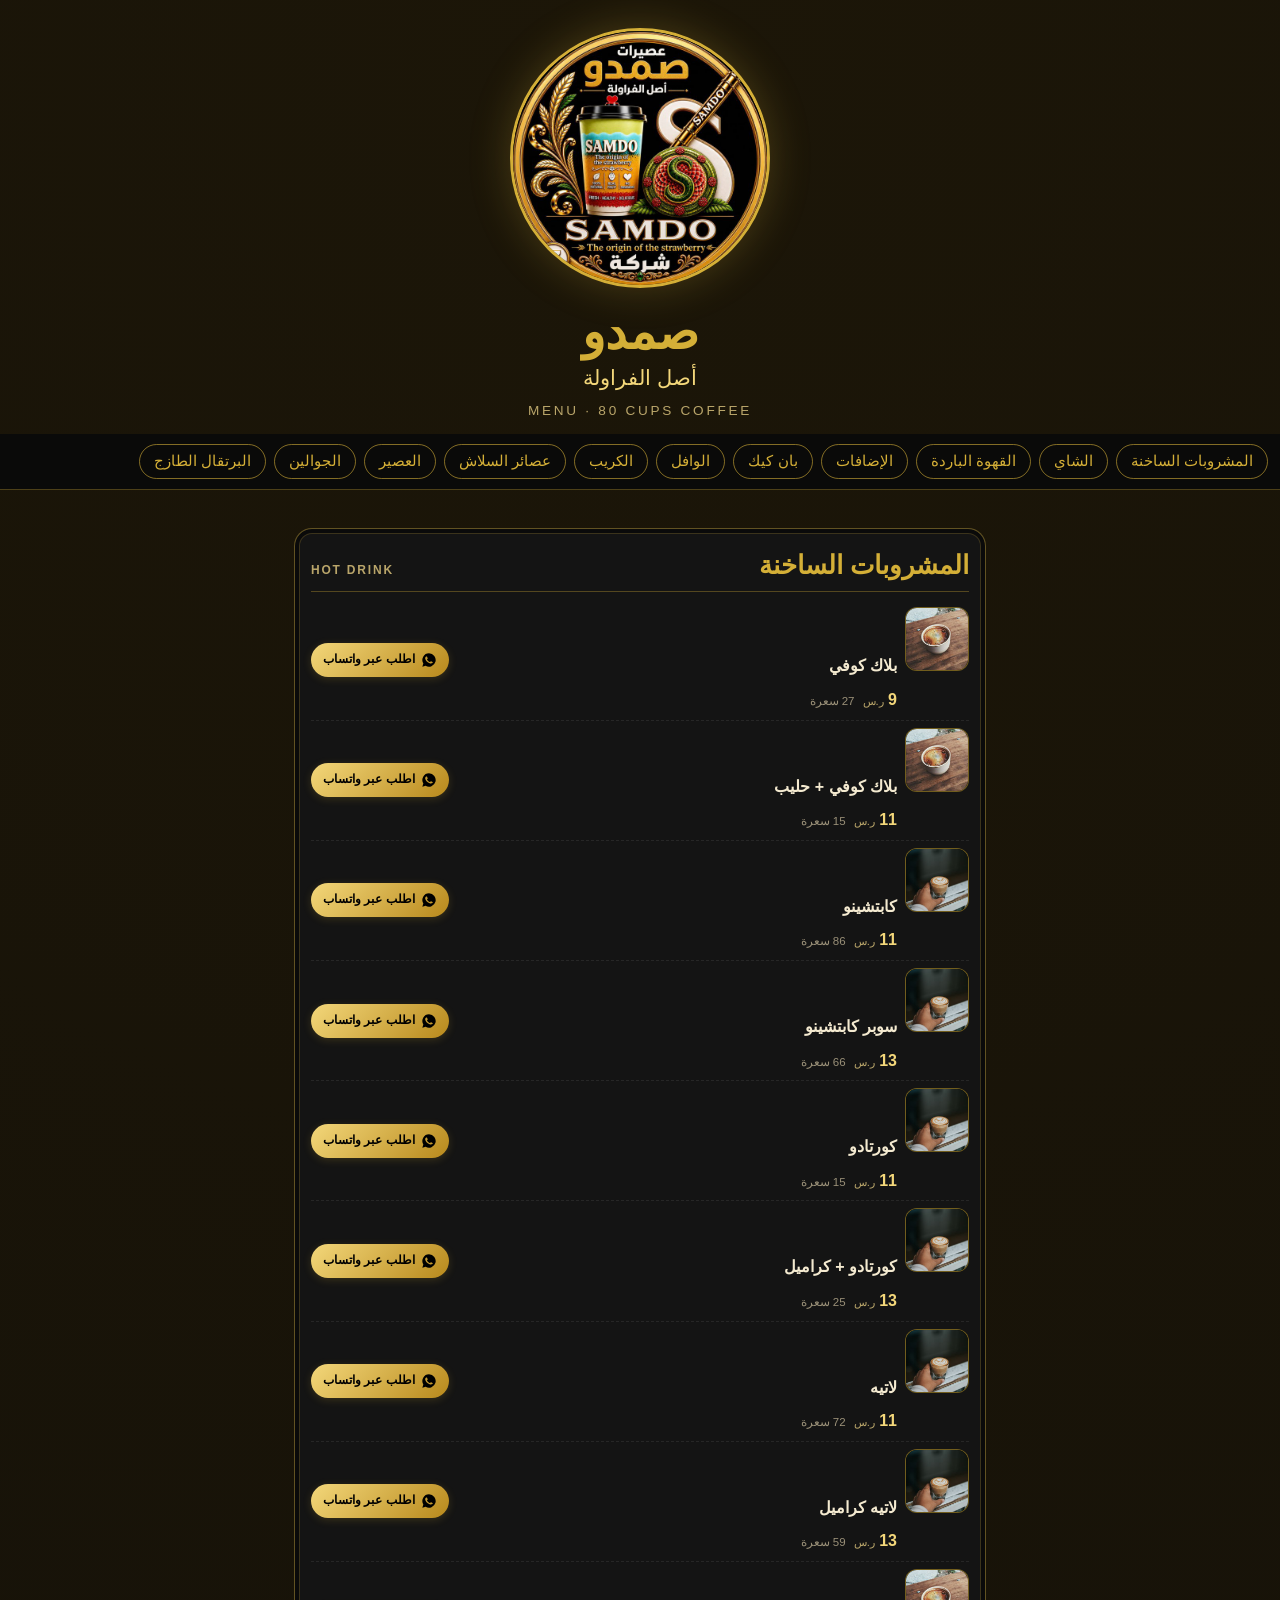
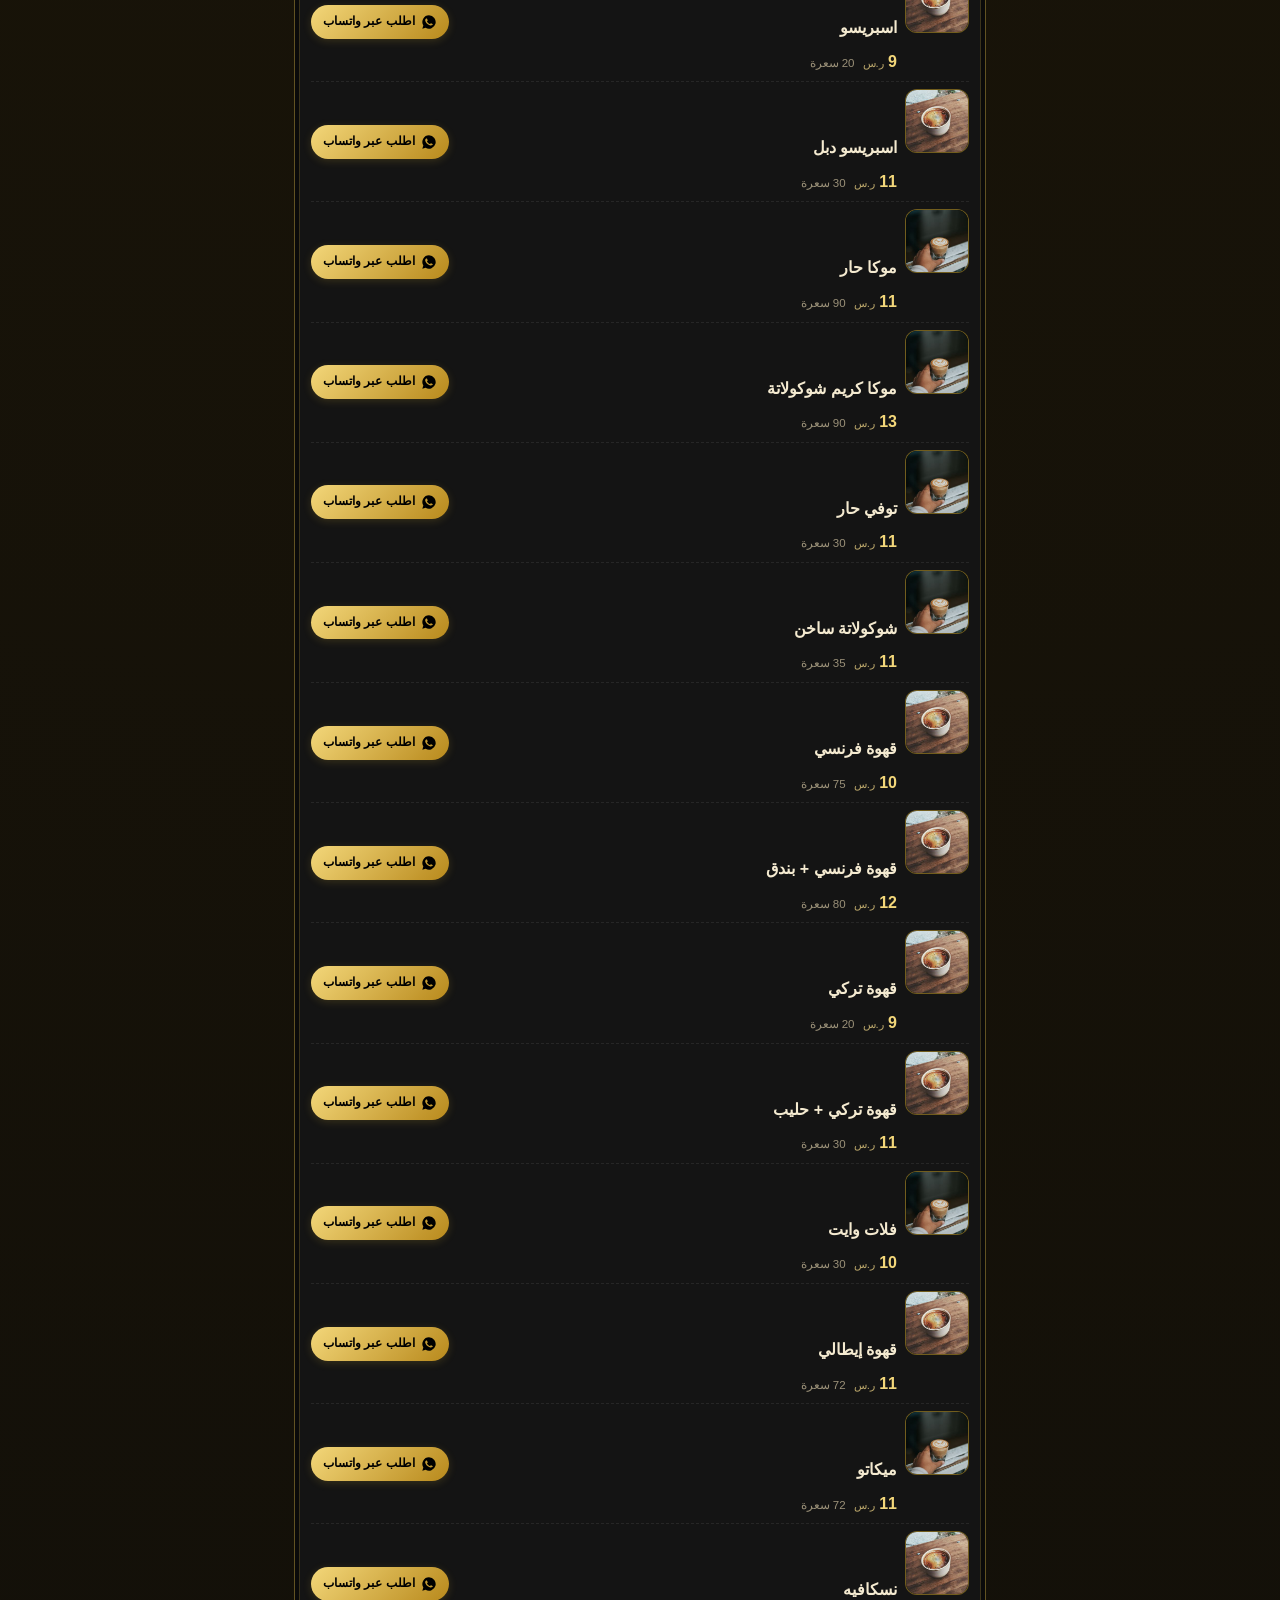
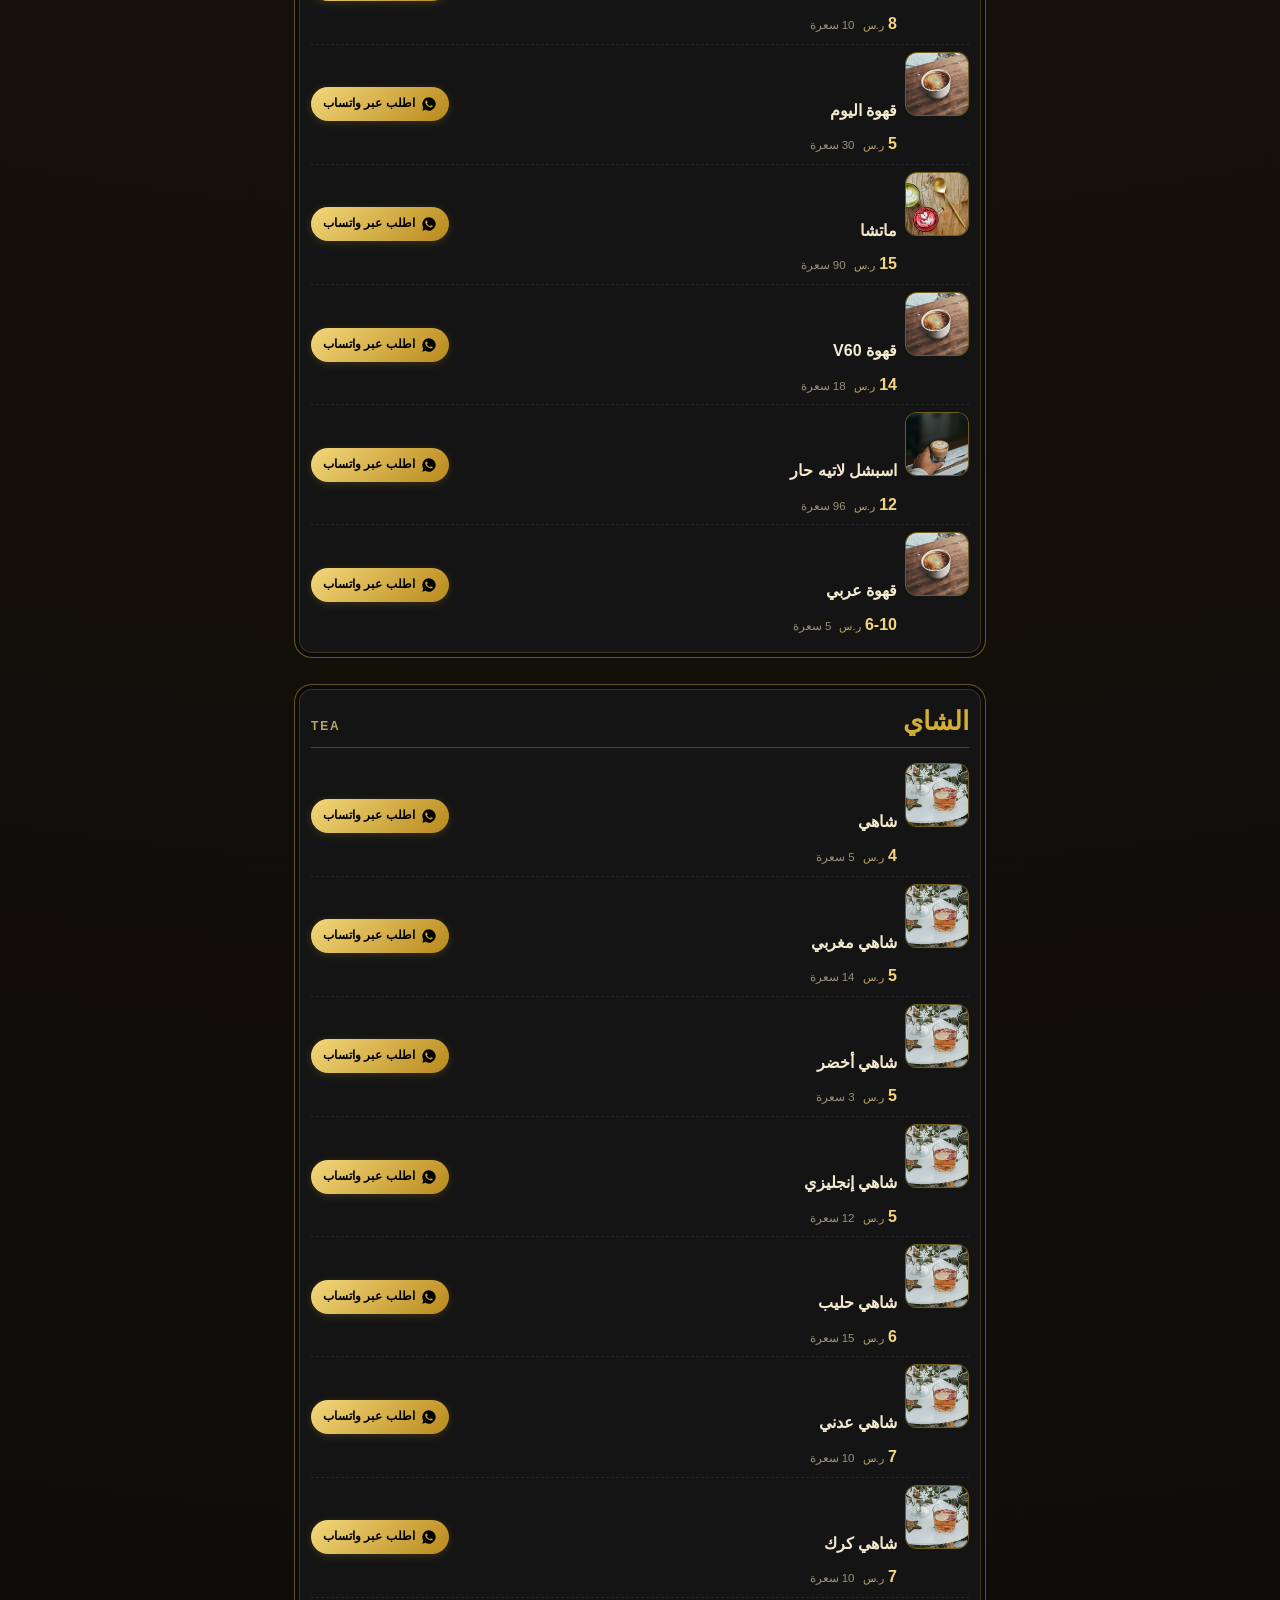
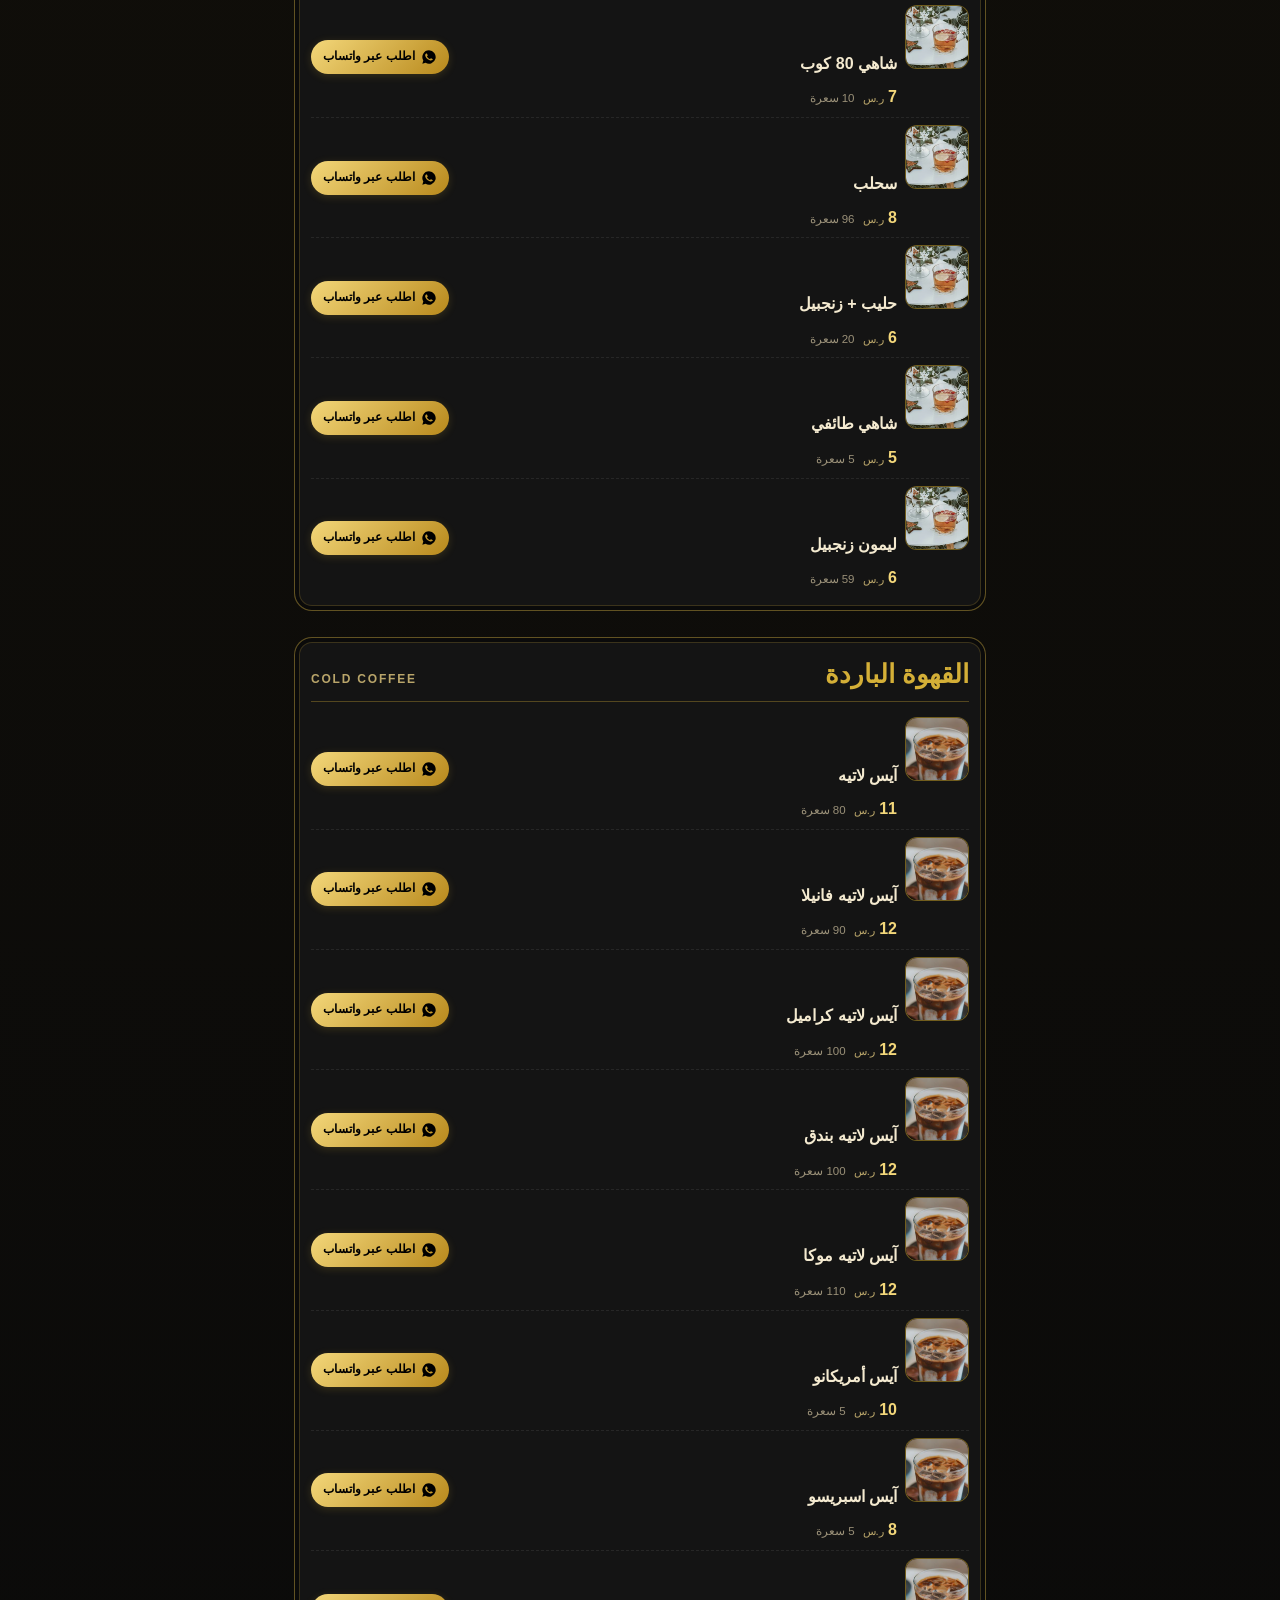
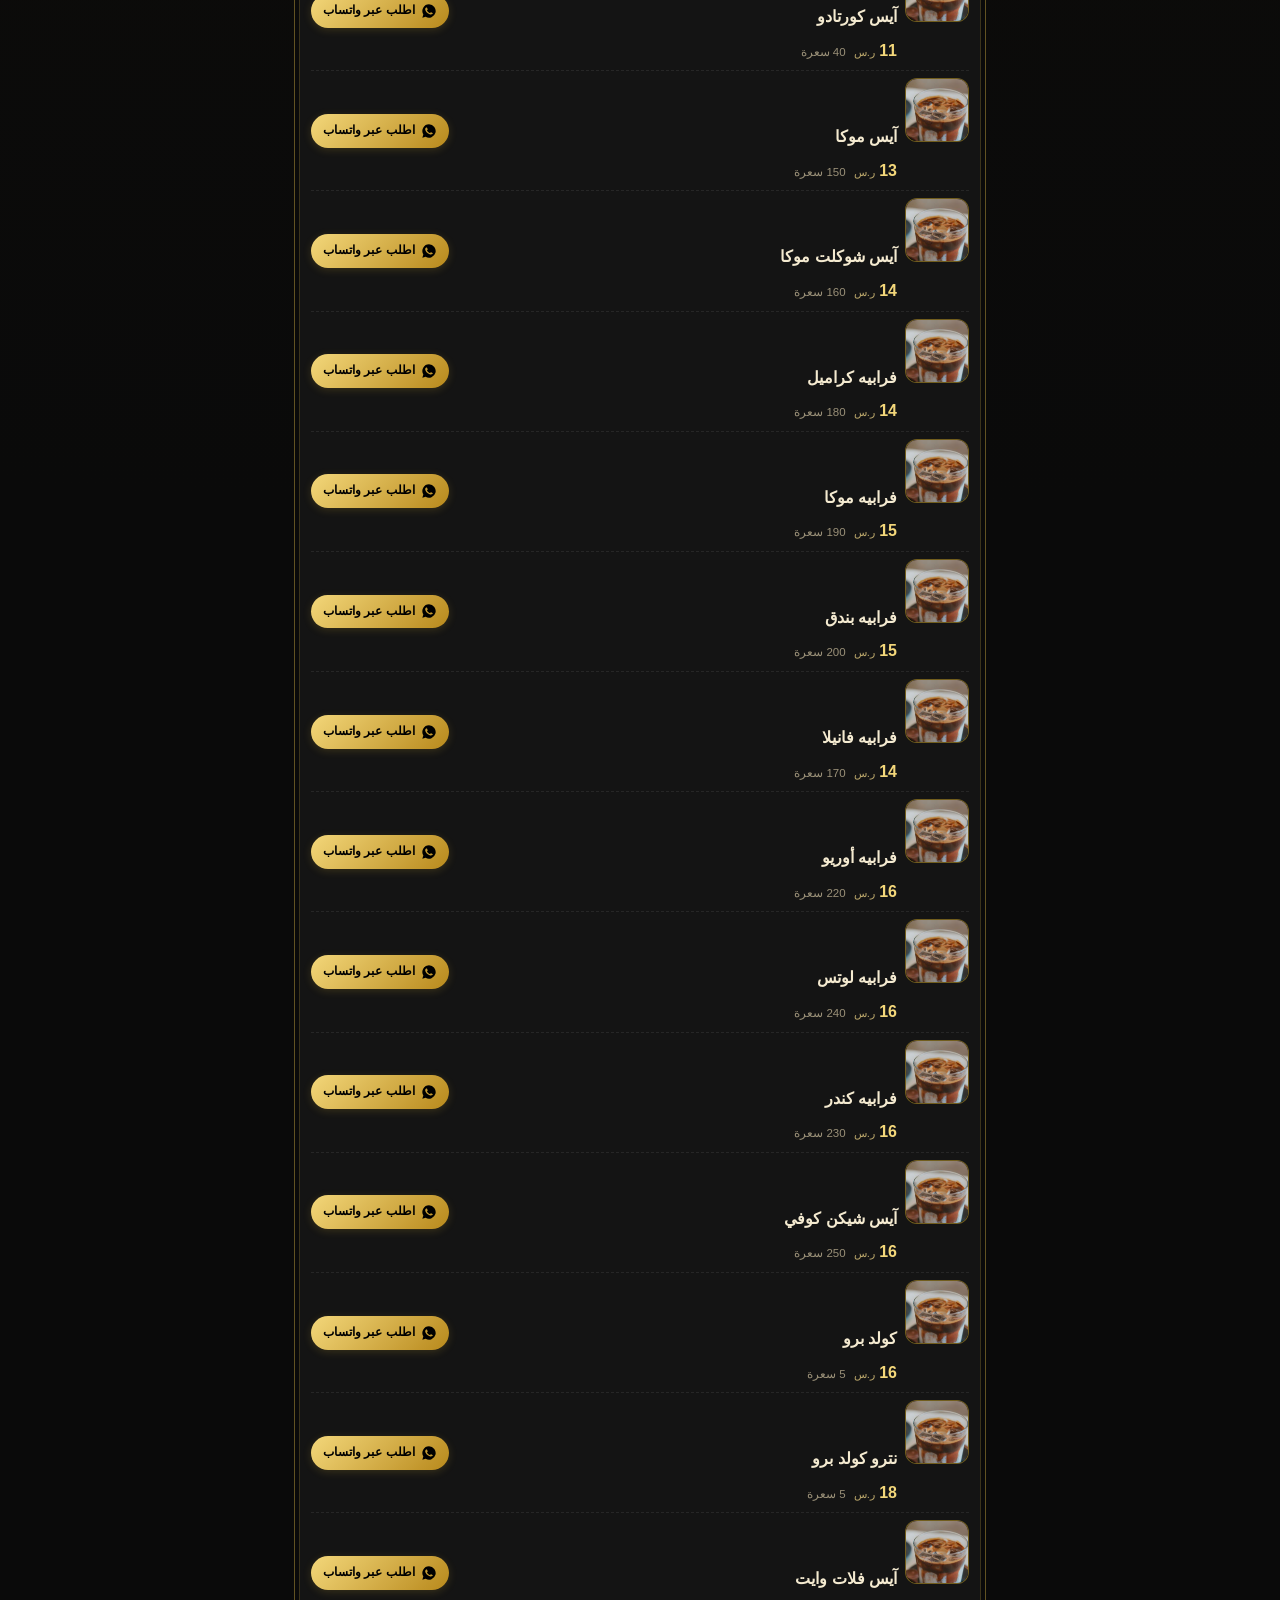
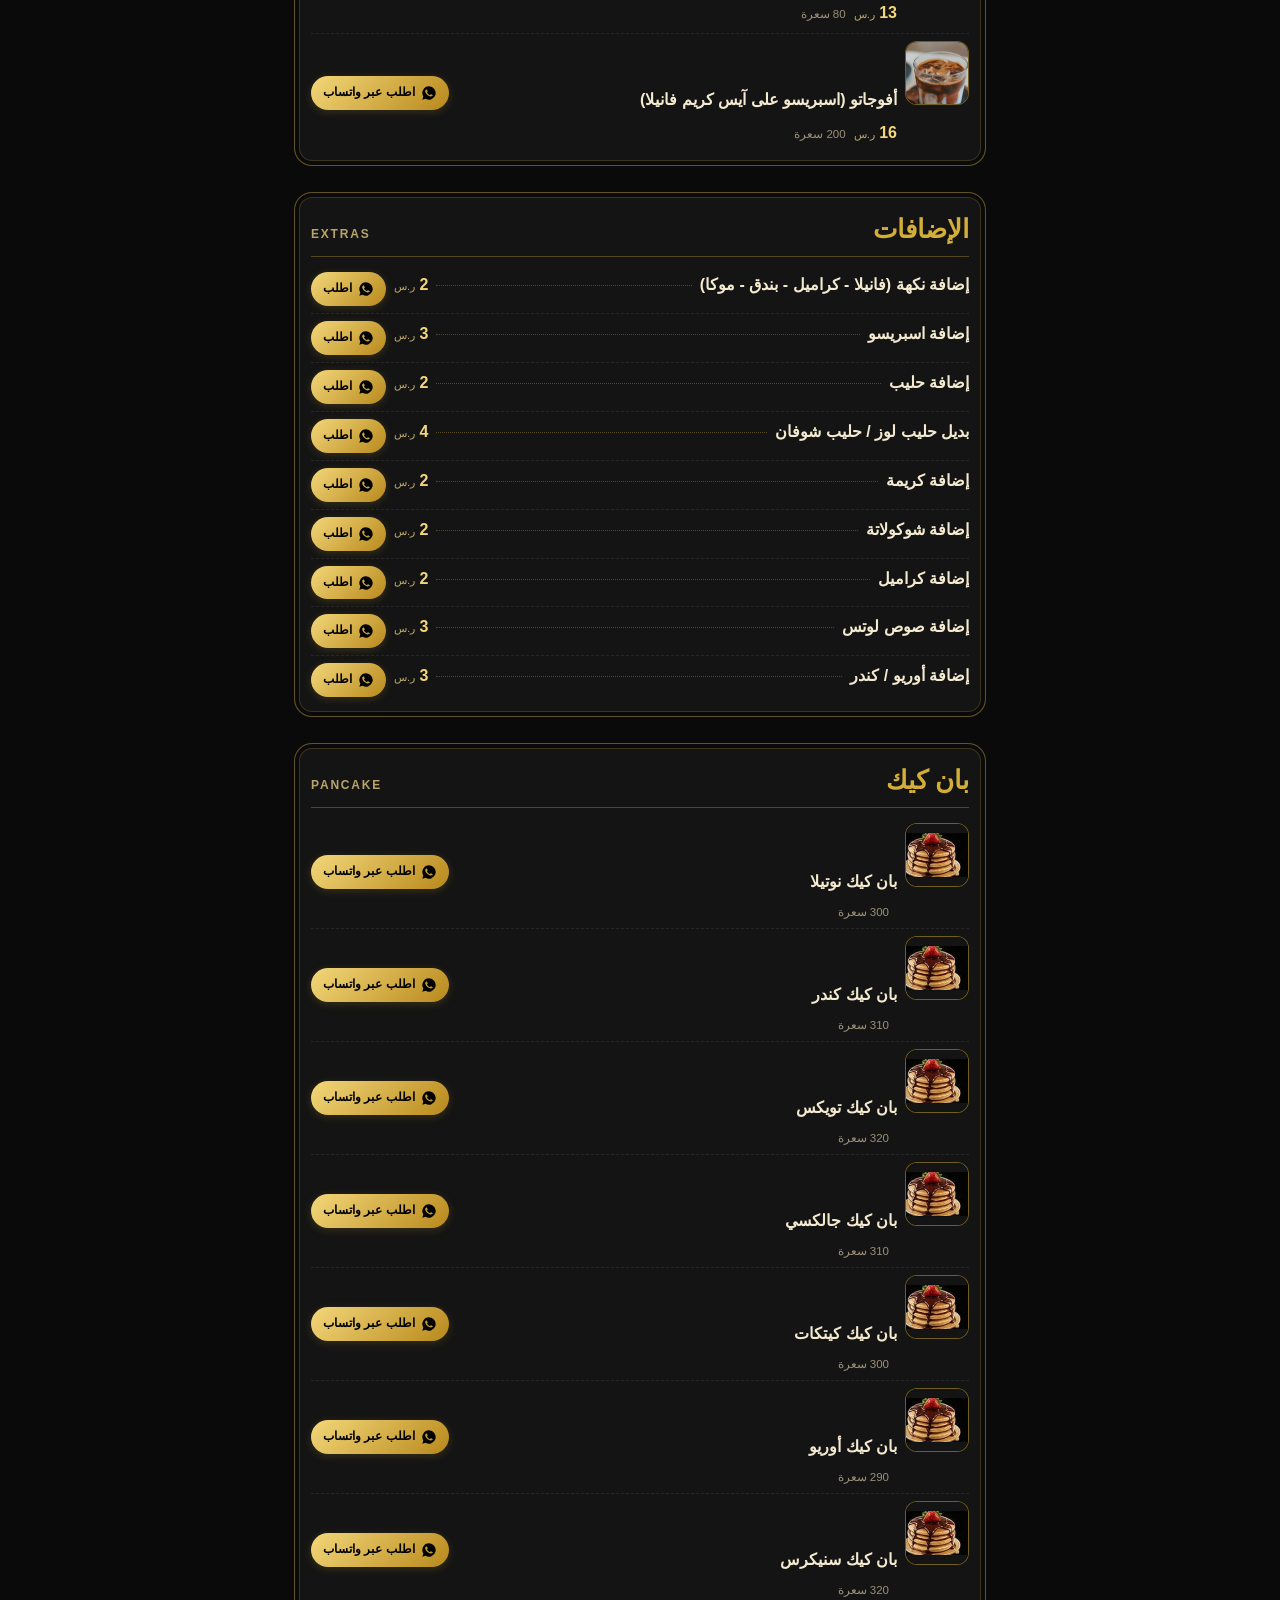
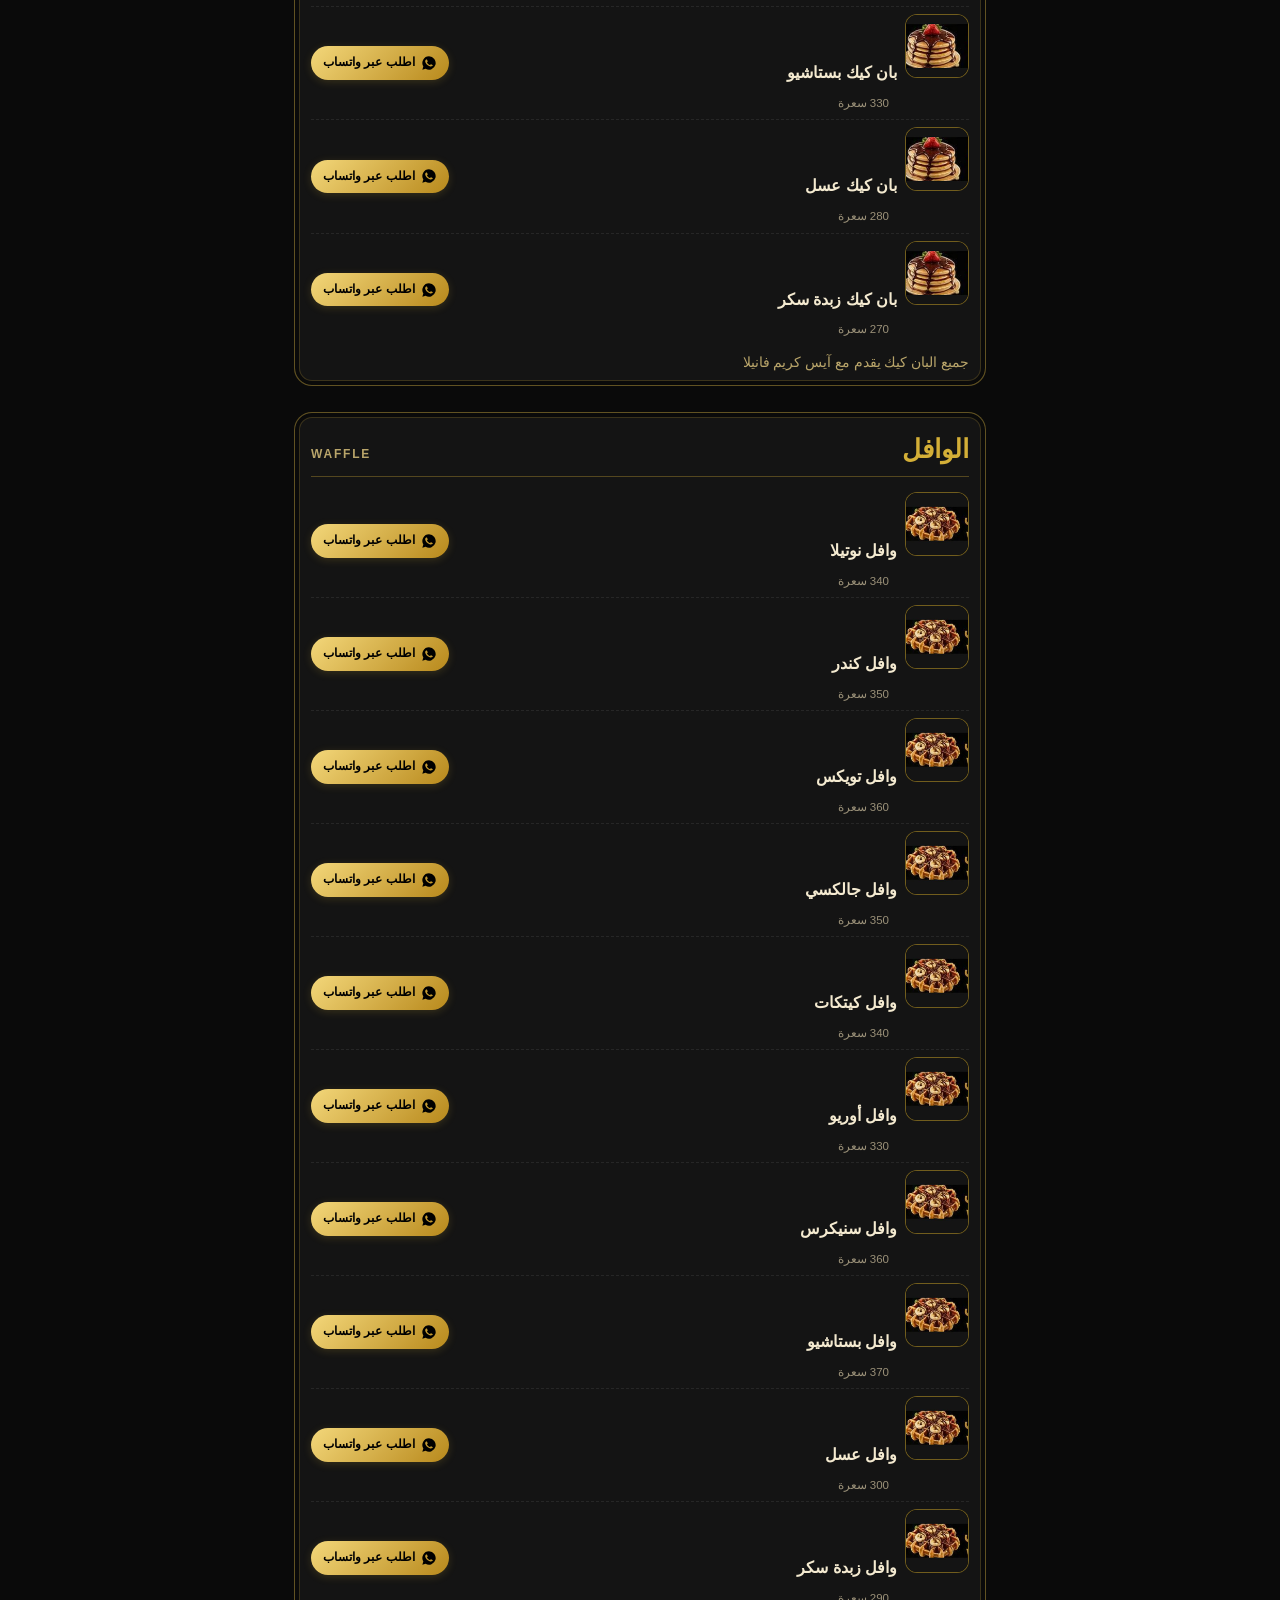
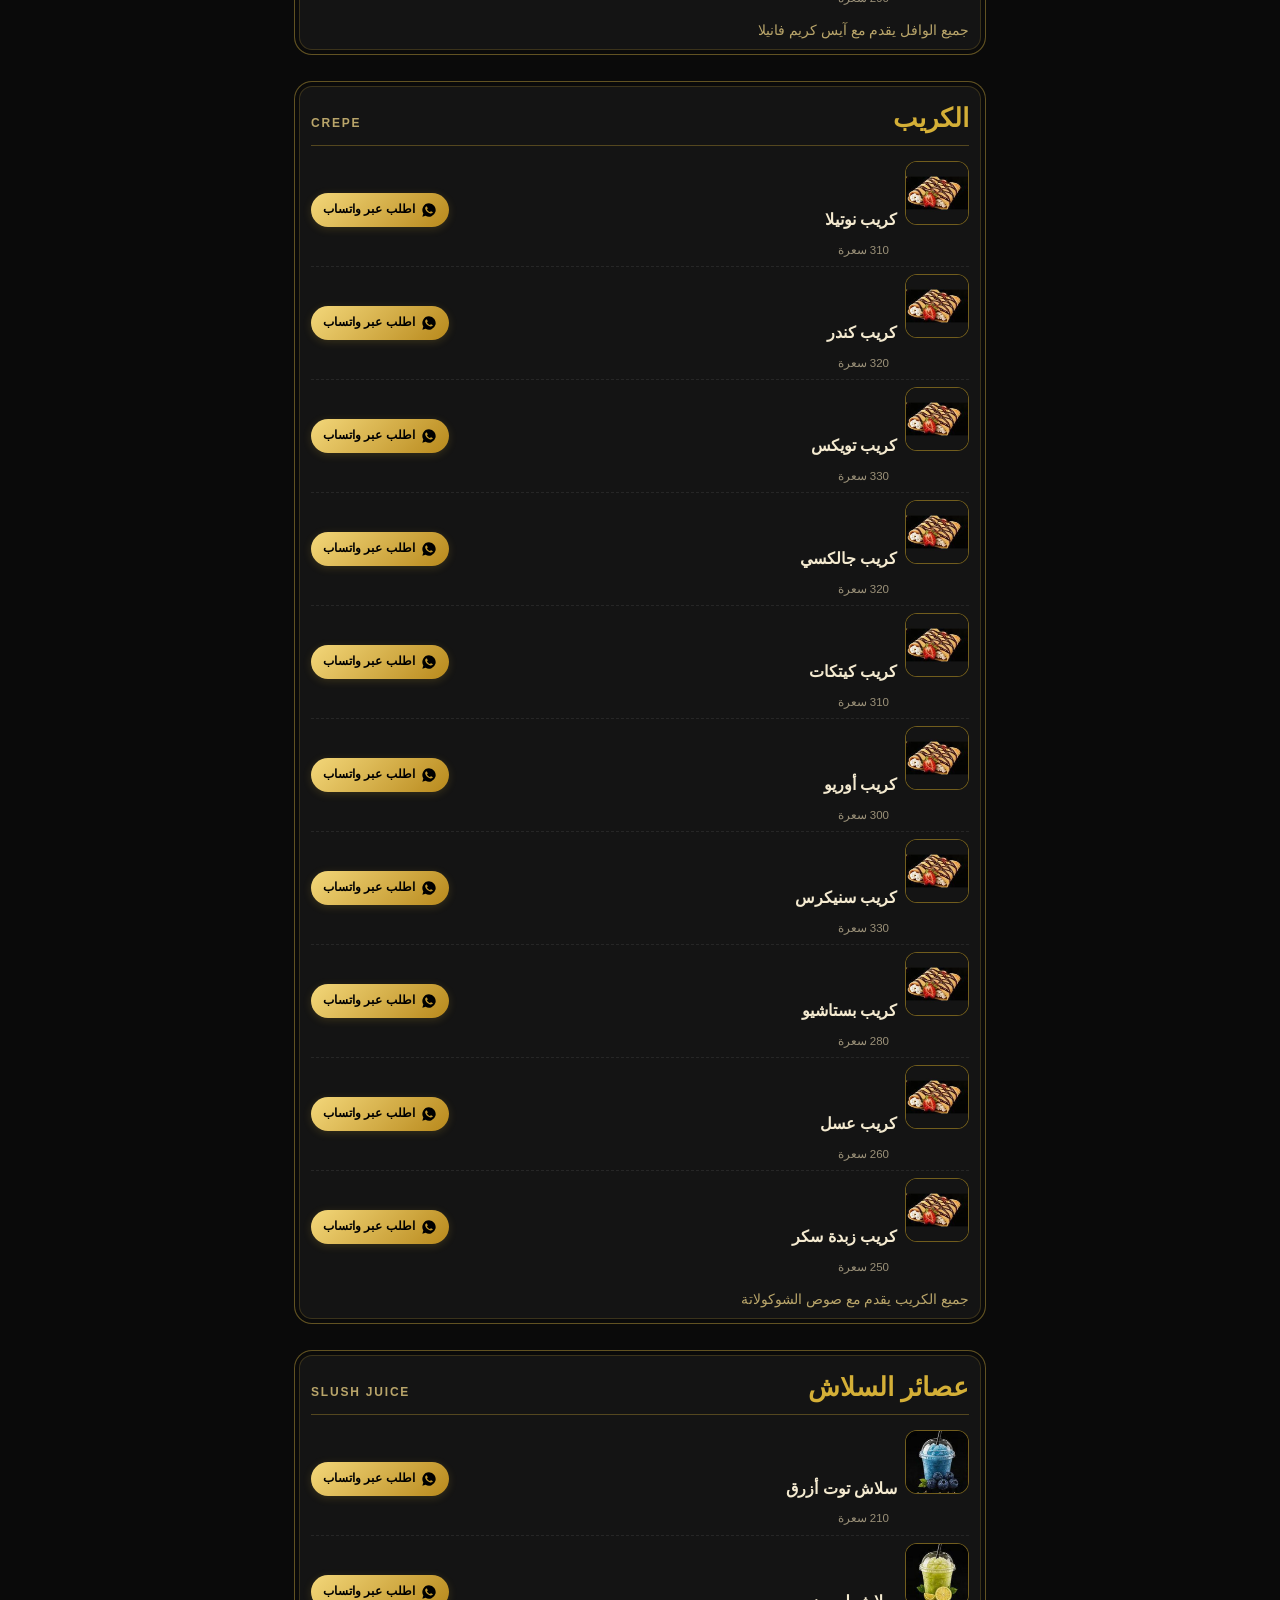
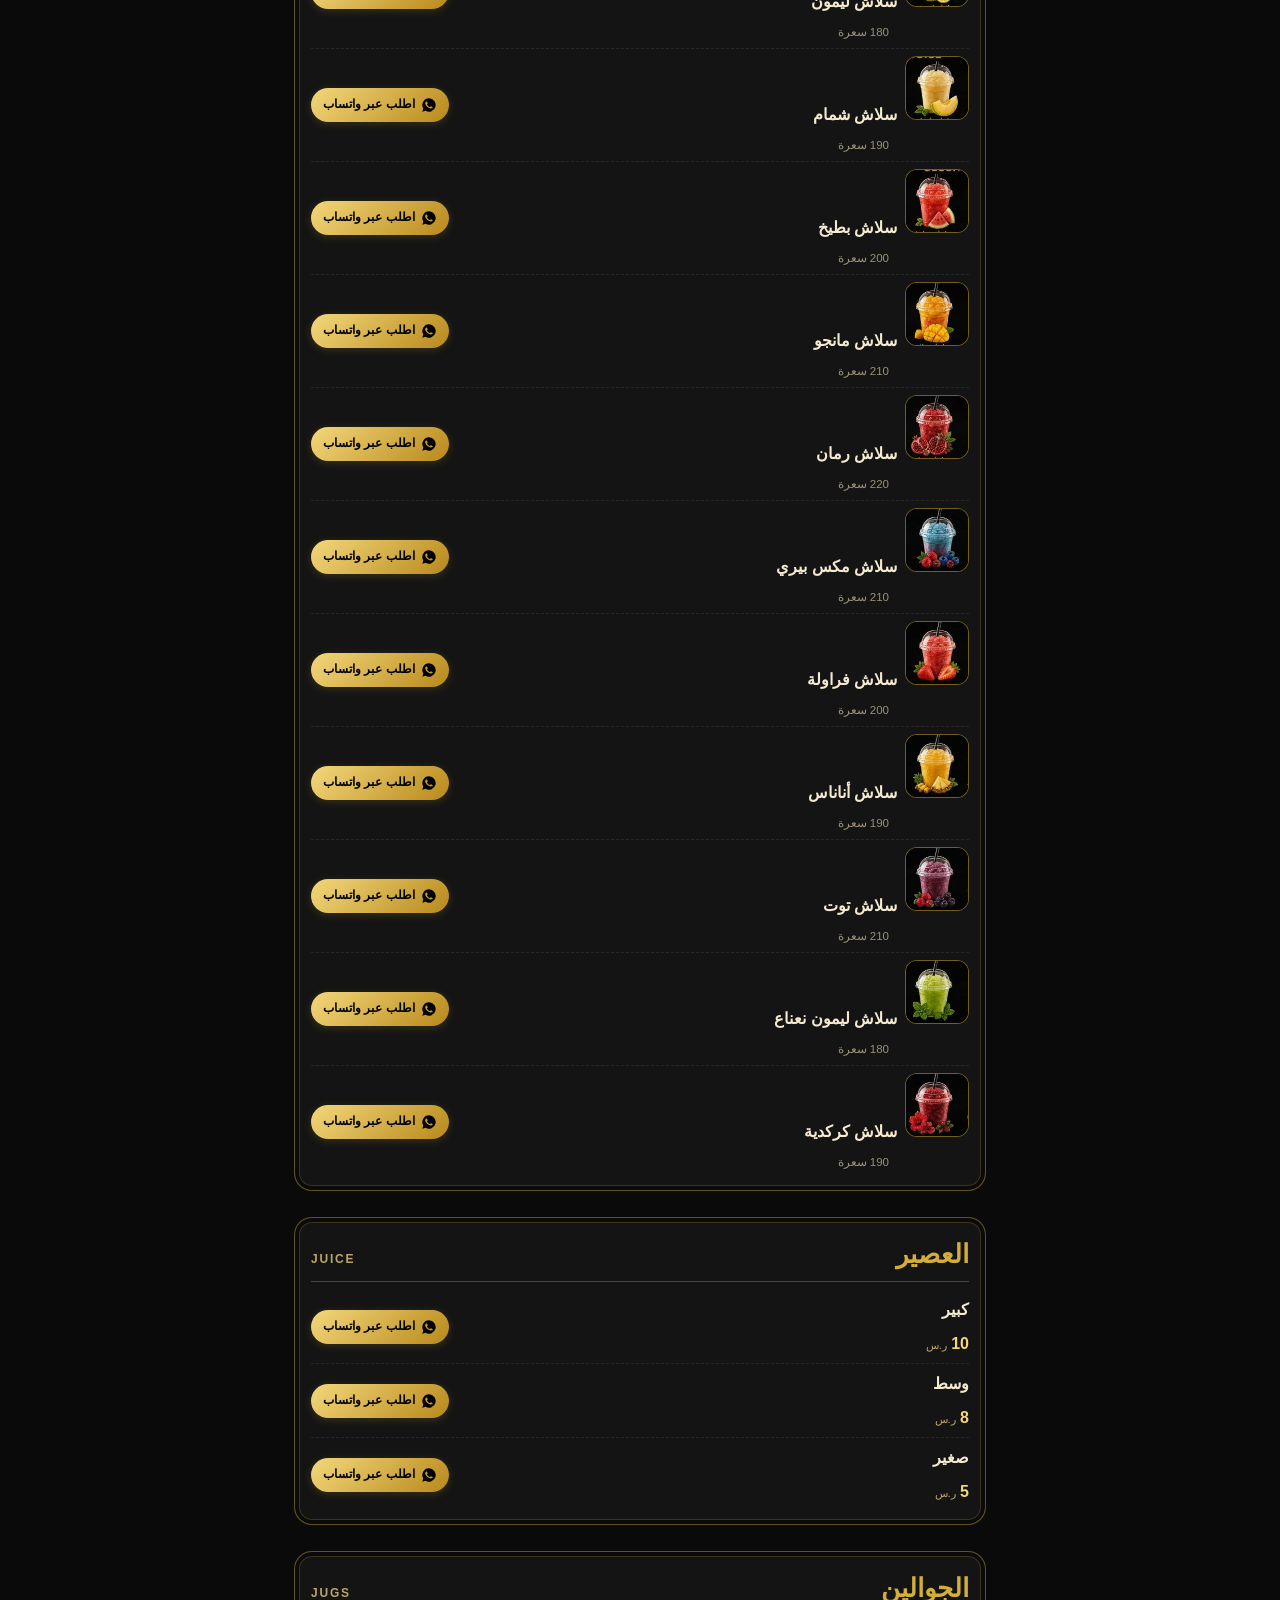
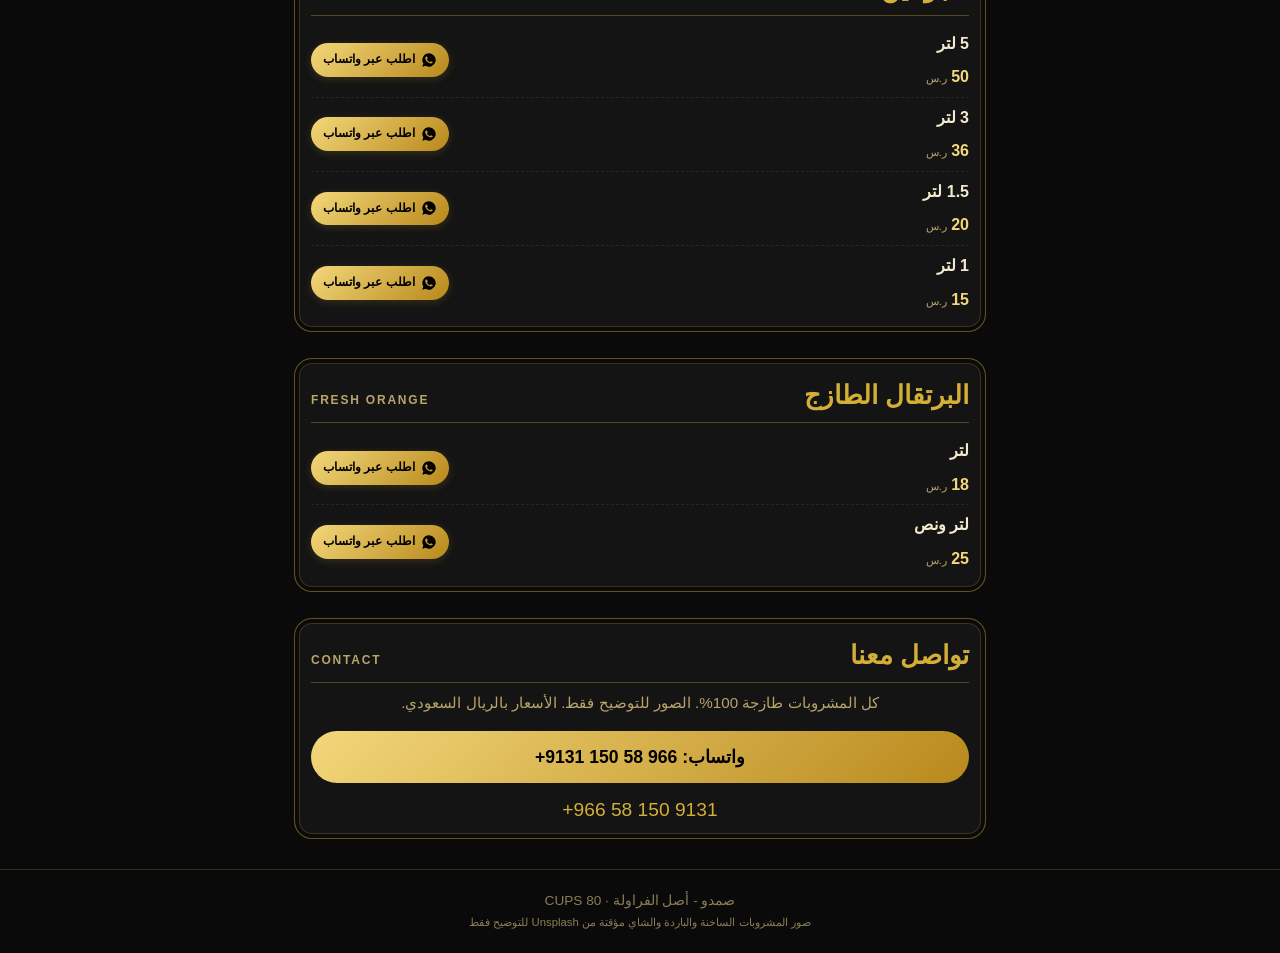
==== index.html @ 99bbf4f1 "Samdo digital menu" ====
<!doctype html><html lang="ar" dir="rtl"><head><meta charset="utf-8"><meta name="viewport" content="width=device-width,initial-scale=1">
<title>صمدو | 80 Cups Coffee - المنيو</title><meta name="description" content="منيو صمدو أصل الفراولة - قهوة، شاي، سلاش، وافل، كريب وعصائر طازجة">
<meta property="og:title" content="صمدو - المنيو"><meta property="og:image" content="logo.jpg"><link rel="icon" href="favicon.png">
<link rel="stylesheet" href="style.css"></head><body>
<header><img src="logo.jpg" alt="شعار صمدو" class="logo"><h1>صمدو</h1><p class="slogan">أصل الفراولة</p><p class="sub">MENU &middot; 80 CUPS COFFEE</p></header>
<nav><a href="#hot">المشروبات الساخنة</a><a href="#tea">الشاي</a><a href="#cold">القهوة الباردة</a><a href="#extras">الإضافات</a><a href="#pancake">بان كيك</a><a href="#waffle">الوافل</a><a href="#crepe">الكريب</a><a href="#slush">عصائر السلاش</a><a href="#juice">العصير</a><a href="#jugs">الجوالين</a><a href="#orange">البرتقال الطازج</a></nav>
<main><section id="hot"><h2>المشروبات الساخنة<em>HOT DRINK</em></h2><ul><li><img class="th" loading="lazy" src="img/espresso.jpg" alt="بلاك كوفي"><div class="it"><span class="n">بلاك كوفي</span><span class="d"></span><span class="p">9 <small>ر.س</small></span><span class="c">27 سعرة</span></div><a class="ord" href="https://wa.me/966581509131?text=%D8%A3%D8%B7%D9%84%D8%A8%3A%20%D8%A8%D9%84%D8%A7%D9%83%20%D9%83%D9%88%D9%81%D9%8A%20-%209%20%D8%B1.%D8%B3" target="_blank" rel="noopener"><svg viewBox="0 0 24 24" width="16" height="16" fill="currentColor"><path d="M12 2a10 10 0 0 0-8.5 15.2L2 22l4.9-1.4A10 10 0 1 0 12 2zm5.2 13.9c-.2.6-1.3 1.2-1.8 1.2-.5.1-1 .2-3.3-.7-2.8-1.2-4.6-4-4.7-4.2-.1-.2-1.1-1.5-1.1-2.8s.7-2 1-2.3c.2-.3.5-.3.7-.3h.5c.2 0 .4 0 .6.5l.9 2.1c.1.2.1.4 0 .5l-.4.6-.4.4c-.1.2-.3.3-.1.6.2.3.8 1.3 1.7 2.1 1.2 1 2.1 1.3 2.4 1.5.3.1.5.1.6-.1l.8-1c.2-.3.4-.2.6-.1l2 1c.3.1.5.2.5.4.1.2.1.8-.2 1.5z"/></svg><span>اطلب عبر واتساب</span></a></li>
<li><img class="th" loading="lazy" src="img/espresso.jpg" alt="بلاك كوفي + حليب"><div class="it"><span class="n">بلاك كوفي + حليب</span><span class="d"></span><span class="p">11 <small>ر.س</small></span><span class="c">15 سعرة</span></div><a class="ord" href="https://wa.me/966581509131?text=%D8%A3%D8%B7%D9%84%D8%A8%3A%20%D8%A8%D9%84%D8%A7%D9%83%20%D9%83%D9%88%D9%81%D9%8A%20%2B%20%D8%AD%D9%84%D9%8A%D8%A8%20-%2011%20%D8%B1.%D8%B3" target="_blank" rel="noopener"><svg viewBox="0 0 24 24" width="16" height="16" fill="currentColor"><path d="M12 2a10 10 0 0 0-8.5 15.2L2 22l4.9-1.4A10 10 0 1 0 12 2zm5.2 13.9c-.2.6-1.3 1.2-1.8 1.2-.5.1-1 .2-3.3-.7-2.8-1.2-4.6-4-4.7-4.2-.1-.2-1.1-1.5-1.1-2.8s.7-2 1-2.3c.2-.3.5-.3.7-.3h.5c.2 0 .4 0 .6.5l.9 2.1c.1.2.1.4 0 .5l-.4.6-.4.4c-.1.2-.3.3-.1.6.2.3.8 1.3 1.7 2.1 1.2 1 2.1 1.3 2.4 1.5.3.1.5.1.6-.1l.8-1c.2-.3.4-.2.6-.1l2 1c.3.1.5.2.5.4.1.2.1.8-.2 1.5z"/></svg><span>اطلب عبر واتساب</span></a></li>
<li><img class="th" loading="lazy" src="img/latte.jpg" alt="كابتشينو"><div class="it"><span class="n">كابتشينو</span><span class="d"></span><span class="p">11 <small>ر.س</small></span><span class="c">86 سعرة</span></div><a class="ord" href="https://wa.me/966581509131?text=%D8%A3%D8%B7%D9%84%D8%A8%3A%20%D9%83%D8%A7%D8%A8%D8%AA%D8%B4%D9%8A%D9%86%D9%88%20-%2011%20%D8%B1.%D8%B3" target="_blank" rel="noopener"><svg viewBox="0 0 24 24" width="16" height="16" fill="currentColor"><path d="M12 2a10 10 0 0 0-8.5 15.2L2 22l4.9-1.4A10 10 0 1 0 12 2zm5.2 13.9c-.2.6-1.3 1.2-1.8 1.2-.5.1-1 .2-3.3-.7-2.8-1.2-4.6-4-4.7-4.2-.1-.2-1.1-1.5-1.1-2.8s.7-2 1-2.3c.2-.3.5-.3.7-.3h.5c.2 0 .4 0 .6.5l.9 2.1c.1.2.1.4 0 .5l-.4.6-.4.4c-.1.2-.3.3-.1.6.2.3.8 1.3 1.7 2.1 1.2 1 2.1 1.3 2.4 1.5.3.1.5.1.6-.1l.8-1c.2-.3.4-.2.6-.1l2 1c.3.1.5.2.5.4.1.2.1.8-.2 1.5z"/></svg><span>اطلب عبر واتساب</span></a></li>
<li><img class="th" loading="lazy" src="img/latte.jpg" alt="سوبر كابتشينو"><div class="it"><span class="n">سوبر كابتشينو</span><span class="d"></span><span class="p">13 <small>ر.س</small></span><span class="c">66 سعرة</span></div><a class="ord" href="https://wa.me/966581509131?text=%D8%A3%D8%B7%D9%84%D8%A8%3A%20%D8%B3%D9%88%D8%A8%D8%B1%20%D9%83%D8%A7%D8%A8%D8%AA%D8%B4%D9%8A%D9%86%D9%88%20-%2013%20%D8%B1.%D8%B3" target="_blank" rel="noopener"><svg viewBox="0 0 24 24" width="16" height="16" fill="currentColor"><path d="M12 2a10 10 0 0 0-8.5 15.2L2 22l4.9-1.4A10 10 0 1 0 12 2zm5.2 13.9c-.2.6-1.3 1.2-1.8 1.2-.5.1-1 .2-3.3-.7-2.8-1.2-4.6-4-4.7-4.2-.1-.2-1.1-1.5-1.1-2.8s.7-2 1-2.3c.2-.3.5-.3.7-.3h.5c.2 0 .4 0 .6.5l.9 2.1c.1.2.1.4 0 .5l-.4.6-.4.4c-.1.2-.3.3-.1.6.2.3.8 1.3 1.7 2.1 1.2 1 2.1 1.3 2.4 1.5.3.1.5.1.6-.1l.8-1c.2-.3.4-.2.6-.1l2 1c.3.1.5.2.5.4.1.2.1.8-.2 1.5z"/></svg><span>اطلب عبر واتساب</span></a></li>
<li><img class="th" loading="lazy" src="img/latte.jpg" alt="كورتادو"><div class="it"><span class="n">كورتادو</span><span class="d"></span><span class="p">11 <small>ر.س</small></span><span class="c">15 سعرة</span></div><a class="ord" href="https://wa.me/966581509131?text=%D8%A3%D8%B7%D9%84%D8%A8%3A%20%D9%83%D9%88%D8%B1%D8%AA%D8%A7%D8%AF%D9%88%20-%2011%20%D8%B1.%D8%B3" target="_blank" rel="noopener"><svg viewBox="0 0 24 24" width="16" height="16" fill="currentColor"><path d="M12 2a10 10 0 0 0-8.5 15.2L2 22l4.9-1.4A10 10 0 1 0 12 2zm5.2 13.9c-.2.6-1.3 1.2-1.8 1.2-.5.1-1 .2-3.3-.7-2.8-1.2-4.6-4-4.7-4.2-.1-.2-1.1-1.5-1.1-2.8s.7-2 1-2.3c.2-.3.5-.3.7-.3h.5c.2 0 .4 0 .6.5l.9 2.1c.1.2.1.4 0 .5l-.4.6-.4.4c-.1.2-.3.3-.1.6.2.3.8 1.3 1.7 2.1 1.2 1 2.1 1.3 2.4 1.5.3.1.5.1.6-.1l.8-1c.2-.3.4-.2.6-.1l2 1c.3.1.5.2.5.4.1.2.1.8-.2 1.5z"/></svg><span>اطلب عبر واتساب</span></a></li>
<li><img class="th" loading="lazy" src="img/latte.jpg" alt="كورتادو + كراميل"><div class="it"><span class="n">كورتادو + كراميل</span><span class="d"></span><span class="p">13 <small>ر.س</small></span><span class="c">25 سعرة</span></div><a class="ord" href="https://wa.me/966581509131?text=%D8%A3%D8%B7%D9%84%D8%A8%3A%20%D9%83%D9%88%D8%B1%D8%AA%D8%A7%D8%AF%D9%88%20%2B%20%D9%83%D8%B1%D8%A7%D9%85%D9%8A%D9%84%20-%2013%20%D8%B1.%D8%B3" target="_blank" rel="noopener"><svg viewBox="0 0 24 24" width="16" height="16" fill="currentColor"><path d="M12 2a10 10 0 0 0-8.5 15.2L2 22l4.9-1.4A10 10 0 1 0 12 2zm5.2 13.9c-.2.6-1.3 1.2-1.8 1.2-.5.1-1 .2-3.3-.7-2.8-1.2-4.6-4-4.7-4.2-.1-.2-1.1-1.5-1.1-2.8s.7-2 1-2.3c.2-.3.5-.3.7-.3h.5c.2 0 .4 0 .6.5l.9 2.1c.1.2.1.4 0 .5l-.4.6-.4.4c-.1.2-.3.3-.1.6.2.3.8 1.3 1.7 2.1 1.2 1 2.1 1.3 2.4 1.5.3.1.5.1.6-.1l.8-1c.2-.3.4-.2.6-.1l2 1c.3.1.5.2.5.4.1.2.1.8-.2 1.5z"/></svg><span>اطلب عبر واتساب</span></a></li>
<li><img class="th" loading="lazy" src="img/latte.jpg" alt="لاتيه"><div class="it"><span class="n">لاتيه</span><span class="d"></span><span class="p">11 <small>ر.س</small></span><span class="c">72 سعرة</span></div><a class="ord" href="https://wa.me/966581509131?text=%D8%A3%D8%B7%D9%84%D8%A8%3A%20%D9%84%D8%A7%D8%AA%D9%8A%D9%87%20-%2011%20%D8%B1.%D8%B3" target="_blank" rel="noopener"><svg viewBox="0 0 24 24" width="16" height="16" fill="currentColor"><path d="M12 2a10 10 0 0 0-8.5 15.2L2 22l4.9-1.4A10 10 0 1 0 12 2zm5.2 13.9c-.2.6-1.3 1.2-1.8 1.2-.5.1-1 .2-3.3-.7-2.8-1.2-4.6-4-4.7-4.2-.1-.2-1.1-1.5-1.1-2.8s.7-2 1-2.3c.2-.3.5-.3.7-.3h.5c.2 0 .4 0 .6.5l.9 2.1c.1.2.1.4 0 .5l-.4.6-.4.4c-.1.2-.3.3-.1.6.2.3.8 1.3 1.7 2.1 1.2 1 2.1 1.3 2.4 1.5.3.1.5.1.6-.1l.8-1c.2-.3.4-.2.6-.1l2 1c.3.1.5.2.5.4.1.2.1.8-.2 1.5z"/></svg><span>اطلب عبر واتساب</span></a></li>
<li><img class="th" loading="lazy" src="img/latte.jpg" alt="لاتيه كراميل"><div class="it"><span class="n">لاتيه كراميل</span><span class="d"></span><span class="p">13 <small>ر.س</small></span><span class="c">59 سعرة</span></div><a class="ord" href="https://wa.me/966581509131?text=%D8%A3%D8%B7%D9%84%D8%A8%3A%20%D9%84%D8%A7%D8%AA%D9%8A%D9%87%20%D9%83%D8%B1%D8%A7%D9%85%D9%8A%D9%84%20-%2013%20%D8%B1.%D8%B3" target="_blank" rel="noopener"><svg viewBox="0 0 24 24" width="16" height="16" fill="currentColor"><path d="M12 2a10 10 0 0 0-8.5 15.2L2 22l4.9-1.4A10 10 0 1 0 12 2zm5.2 13.9c-.2.6-1.3 1.2-1.8 1.2-.5.1-1 .2-3.3-.7-2.8-1.2-4.6-4-4.7-4.2-.1-.2-1.1-1.5-1.1-2.8s.7-2 1-2.3c.2-.3.5-.3.7-.3h.5c.2 0 .4 0 .6.5l.9 2.1c.1.2.1.4 0 .5l-.4.6-.4.4c-.1.2-.3.3-.1.6.2.3.8 1.3 1.7 2.1 1.2 1 2.1 1.3 2.4 1.5.3.1.5.1.6-.1l.8-1c.2-.3.4-.2.6-.1l2 1c.3.1.5.2.5.4.1.2.1.8-.2 1.5z"/></svg><span>اطلب عبر واتساب</span></a></li>
<li><img class="th" loading="lazy" src="img/espresso.jpg" alt="اسبريسو"><div class="it"><span class="n">اسبريسو</span><span class="d"></span><span class="p">9 <small>ر.س</small></span><span class="c">20 سعرة</span></div><a class="ord" href="https://wa.me/966581509131?text=%D8%A3%D8%B7%D9%84%D8%A8%3A%20%D8%A7%D8%B3%D8%A8%D8%B1%D9%8A%D8%B3%D9%88%20-%209%20%D8%B1.%D8%B3" target="_blank" rel="noopener"><svg viewBox="0 0 24 24" width="16" height="16" fill="currentColor"><path d="M12 2a10 10 0 0 0-8.5 15.2L2 22l4.9-1.4A10 10 0 1 0 12 2zm5.2 13.9c-.2.6-1.3 1.2-1.8 1.2-.5.1-1 .2-3.3-.7-2.8-1.2-4.6-4-4.7-4.2-.1-.2-1.1-1.5-1.1-2.8s.7-2 1-2.3c.2-.3.5-.3.7-.3h.5c.2 0 .4 0 .6.5l.9 2.1c.1.2.1.4 0 .5l-.4.6-.4.4c-.1.2-.3.3-.1.6.2.3.8 1.3 1.7 2.1 1.2 1 2.1 1.3 2.4 1.5.3.1.5.1.6-.1l.8-1c.2-.3.4-.2.6-.1l2 1c.3.1.5.2.5.4.1.2.1.8-.2 1.5z"/></svg><span>اطلب عبر واتساب</span></a></li>
<li><img class="th" loading="lazy" src="img/espresso.jpg" alt="اسبريسو دبل"><div class="it"><span class="n">اسبريسو دبل</span><span class="d"></span><span class="p">11 <small>ر.س</small></span><span class="c">30 سعرة</span></div><a class="ord" href="https://wa.me/966581509131?text=%D8%A3%D8%B7%D9%84%D8%A8%3A%20%D8%A7%D8%B3%D8%A8%D8%B1%D9%8A%D8%B3%D9%88%20%D8%AF%D8%A8%D9%84%20-%2011%20%D8%B1.%D8%B3" target="_blank" rel="noopener"><svg viewBox="0 0 24 24" width="16" height="16" fill="currentColor"><path d="M12 2a10 10 0 0 0-8.5 15.2L2 22l4.9-1.4A10 10 0 1 0 12 2zm5.2 13.9c-.2.6-1.3 1.2-1.8 1.2-.5.1-1 .2-3.3-.7-2.8-1.2-4.6-4-4.7-4.2-.1-.2-1.1-1.5-1.1-2.8s.7-2 1-2.3c.2-.3.5-.3.7-.3h.5c.2 0 .4 0 .6.5l.9 2.1c.1.2.1.4 0 .5l-.4.6-.4.4c-.1.2-.3.3-.1.6.2.3.8 1.3 1.7 2.1 1.2 1 2.1 1.3 2.4 1.5.3.1.5.1.6-.1l.8-1c.2-.3.4-.2.6-.1l2 1c.3.1.5.2.5.4.1.2.1.8-.2 1.5z"/></svg><span>اطلب عبر واتساب</span></a></li>
<li><img class="th" loading="lazy" src="img/latte.jpg" alt="موكا حار"><div class="it"><span class="n">موكا حار</span><span class="d"></span><span class="p">11 <small>ر.س</small></span><span class="c">90 سعرة</span></div><a class="ord" href="https://wa.me/966581509131?text=%D8%A3%D8%B7%D9%84%D8%A8%3A%20%D9%85%D9%88%D9%83%D8%A7%20%D8%AD%D8%A7%D8%B1%20-%2011%20%D8%B1.%D8%B3" target="_blank" rel="noopener"><svg viewBox="0 0 24 24" width="16" height="16" fill="currentColor"><path d="M12 2a10 10 0 0 0-8.5 15.2L2 22l4.9-1.4A10 10 0 1 0 12 2zm5.2 13.9c-.2.6-1.3 1.2-1.8 1.2-.5.1-1 .2-3.3-.7-2.8-1.2-4.6-4-4.7-4.2-.1-.2-1.1-1.5-1.1-2.8s.7-2 1-2.3c.2-.3.5-.3.7-.3h.5c.2 0 .4 0 .6.5l.9 2.1c.1.2.1.4 0 .5l-.4.6-.4.4c-.1.2-.3.3-.1.6.2.3.8 1.3 1.7 2.1 1.2 1 2.1 1.3 2.4 1.5.3.1.5.1.6-.1l.8-1c.2-.3.4-.2.6-.1l2 1c.3.1.5.2.5.4.1.2.1.8-.2 1.5z"/></svg><span>اطلب عبر واتساب</span></a></li>
<li><img class="th" loading="lazy" src="img/latte.jpg" alt="موكا كريم شوكولاتة"><div class="it"><span class="n">موكا كريم شوكولاتة</span><span class="d"></span><span class="p">13 <small>ر.س</small></span><span class="c">90 سعرة</span></div><a class="ord" href="https://wa.me/966581509131?text=%D8%A3%D8%B7%D9%84%D8%A8%3A%20%D9%85%D9%88%D9%83%D8%A7%20%D9%83%D8%B1%D9%8A%D9%85%20%D8%B4%D9%88%D9%83%D9%88%D9%84%D8%A7%D8%AA%D8%A9%20-%2013%20%D8%B1.%D8%B3" target="_blank" rel="noopener"><svg viewBox="0 0 24 24" width="16" height="16" fill="currentColor"><path d="M12 2a10 10 0 0 0-8.5 15.2L2 22l4.9-1.4A10 10 0 1 0 12 2zm5.2 13.9c-.2.6-1.3 1.2-1.8 1.2-.5.1-1 .2-3.3-.7-2.8-1.2-4.6-4-4.7-4.2-.1-.2-1.1-1.5-1.1-2.8s.7-2 1-2.3c.2-.3.5-.3.7-.3h.5c.2 0 .4 0 .6.5l.9 2.1c.1.2.1.4 0 .5l-.4.6-.4.4c-.1.2-.3.3-.1.6.2.3.8 1.3 1.7 2.1 1.2 1 2.1 1.3 2.4 1.5.3.1.5.1.6-.1l.8-1c.2-.3.4-.2.6-.1l2 1c.3.1.5.2.5.4.1.2.1.8-.2 1.5z"/></svg><span>اطلب عبر واتساب</span></a></li>
<li><img class="th" loading="lazy" src="img/latte.jpg" alt="توفي حار"><div class="it"><span class="n">توفي حار</span><span class="d"></span><span class="p">11 <small>ر.س</small></span><span class="c">30 سعرة</span></div><a class="ord" href="https://wa.me/966581509131?text=%D8%A3%D8%B7%D9%84%D8%A8%3A%20%D8%AA%D9%88%D9%81%D9%8A%20%D8%AD%D8%A7%D8%B1%20-%2011%20%D8%B1.%D8%B3" target="_blank" rel="noopener"><svg viewBox="0 0 24 24" width="16" height="16" fill="currentColor"><path d="M12 2a10 10 0 0 0-8.5 15.2L2 22l4.9-1.4A10 10 0 1 0 12 2zm5.2 13.9c-.2.6-1.3 1.2-1.8 1.2-.5.1-1 .2-3.3-.7-2.8-1.2-4.6-4-4.7-4.2-.1-.2-1.1-1.5-1.1-2.8s.7-2 1-2.3c.2-.3.5-.3.7-.3h.5c.2 0 .4 0 .6.5l.9 2.1c.1.2.1.4 0 .5l-.4.6-.4.4c-.1.2-.3.3-.1.6.2.3.8 1.3 1.7 2.1 1.2 1 2.1 1.3 2.4 1.5.3.1.5.1.6-.1l.8-1c.2-.3.4-.2.6-.1l2 1c.3.1.5.2.5.4.1.2.1.8-.2 1.5z"/></svg><span>اطلب عبر واتساب</span></a></li>
<li><img class="th" loading="lazy" src="img/latte.jpg" alt="شوكولاتة ساخن"><div class="it"><span class="n">شوكولاتة ساخن</span><span class="d"></span><span class="p">11 <small>ر.س</small></span><span class="c">35 سعرة</span></div><a class="ord" href="https://wa.me/966581509131?text=%D8%A3%D8%B7%D9%84%D8%A8%3A%20%D8%B4%D9%88%D9%83%D9%88%D9%84%D8%A7%D8%AA%D8%A9%20%D8%B3%D8%A7%D8%AE%D9%86%20-%2011%20%D8%B1.%D8%B3" target="_blank" rel="noopener"><svg viewBox="0 0 24 24" width="16" height="16" fill="currentColor"><path d="M12 2a10 10 0 0 0-8.5 15.2L2 22l4.9-1.4A10 10 0 1 0 12 2zm5.2 13.9c-.2.6-1.3 1.2-1.8 1.2-.5.1-1 .2-3.3-.7-2.8-1.2-4.6-4-4.7-4.2-.1-.2-1.1-1.5-1.1-2.8s.7-2 1-2.3c.2-.3.5-.3.7-.3h.5c.2 0 .4 0 .6.5l.9 2.1c.1.2.1.4 0 .5l-.4.6-.4.4c-.1.2-.3.3-.1.6.2.3.8 1.3 1.7 2.1 1.2 1 2.1 1.3 2.4 1.5.3.1.5.1.6-.1l.8-1c.2-.3.4-.2.6-.1l2 1c.3.1.5.2.5.4.1.2.1.8-.2 1.5z"/></svg><span>اطلب عبر واتساب</span></a></li>
<li><img class="th" loading="lazy" src="img/espresso.jpg" alt="قهوة فرنسي"><div class="it"><span class="n">قهوة فرنسي</span><span class="d"></span><span class="p">10 <small>ر.س</small></span><span class="c">75 سعرة</span></div><a class="ord" href="https://wa.me/966581509131?text=%D8%A3%D8%B7%D9%84%D8%A8%3A%20%D9%82%D9%87%D9%88%D8%A9%20%D9%81%D8%B1%D9%86%D8%B3%D9%8A%20-%2010%20%D8%B1.%D8%B3" target="_blank" rel="noopener"><svg viewBox="0 0 24 24" width="16" height="16" fill="currentColor"><path d="M12 2a10 10 0 0 0-8.5 15.2L2 22l4.9-1.4A10 10 0 1 0 12 2zm5.2 13.9c-.2.6-1.3 1.2-1.8 1.2-.5.1-1 .2-3.3-.7-2.8-1.2-4.6-4-4.7-4.2-.1-.2-1.1-1.5-1.1-2.8s.7-2 1-2.3c.2-.3.5-.3.7-.3h.5c.2 0 .4 0 .6.5l.9 2.1c.1.2.1.4 0 .5l-.4.6-.4.4c-.1.2-.3.3-.1.6.2.3.8 1.3 1.7 2.1 1.2 1 2.1 1.3 2.4 1.5.3.1.5.1.6-.1l.8-1c.2-.3.4-.2.6-.1l2 1c.3.1.5.2.5.4.1.2.1.8-.2 1.5z"/></svg><span>اطلب عبر واتساب</span></a></li>
<li><img class="th" loading="lazy" src="img/espresso.jpg" alt="قهوة فرنسي + بندق"><div class="it"><span class="n">قهوة فرنسي + بندق</span><span class="d"></span><span class="p">12 <small>ر.س</small></span><span class="c">80 سعرة</span></div><a class="ord" href="https://wa.me/966581509131?text=%D8%A3%D8%B7%D9%84%D8%A8%3A%20%D9%82%D9%87%D9%88%D8%A9%20%D9%81%D8%B1%D9%86%D8%B3%D9%8A%20%2B%20%D8%A8%D9%86%D8%AF%D9%82%20-%2012%20%D8%B1.%D8%B3" target="_blank" rel="noopener"><svg viewBox="0 0 24 24" width="16" height="16" fill="currentColor"><path d="M12 2a10 10 0 0 0-8.5 15.2L2 22l4.9-1.4A10 10 0 1 0 12 2zm5.2 13.9c-.2.6-1.3 1.2-1.8 1.2-.5.1-1 .2-3.3-.7-2.8-1.2-4.6-4-4.7-4.2-.1-.2-1.1-1.5-1.1-2.8s.7-2 1-2.3c.2-.3.5-.3.7-.3h.5c.2 0 .4 0 .6.5l.9 2.1c.1.2.1.4 0 .5l-.4.6-.4.4c-.1.2-.3.3-.1.6.2.3.8 1.3 1.7 2.1 1.2 1 2.1 1.3 2.4 1.5.3.1.5.1.6-.1l.8-1c.2-.3.4-.2.6-.1l2 1c.3.1.5.2.5.4.1.2.1.8-.2 1.5z"/></svg><span>اطلب عبر واتساب</span></a></li>
<li><img class="th" loading="lazy" src="img/espresso.jpg" alt="قهوة تركي"><div class="it"><span class="n">قهوة تركي</span><span class="d"></span><span class="p">9 <small>ر.س</small></span><span class="c">20 سعرة</span></div><a class="ord" href="https://wa.me/966581509131?text=%D8%A3%D8%B7%D9%84%D8%A8%3A%20%D9%82%D9%87%D9%88%D8%A9%20%D8%AA%D8%B1%D9%83%D9%8A%20-%209%20%D8%B1.%D8%B3" target="_blank" rel="noopener"><svg viewBox="0 0 24 24" width="16" height="16" fill="currentColor"><path d="M12 2a10 10 0 0 0-8.5 15.2L2 22l4.9-1.4A10 10 0 1 0 12 2zm5.2 13.9c-.2.6-1.3 1.2-1.8 1.2-.5.1-1 .2-3.3-.7-2.8-1.2-4.6-4-4.7-4.2-.1-.2-1.1-1.5-1.1-2.8s.7-2 1-2.3c.2-.3.5-.3.7-.3h.5c.2 0 .4 0 .6.5l.9 2.1c.1.2.1.4 0 .5l-.4.6-.4.4c-.1.2-.3.3-.1.6.2.3.8 1.3 1.7 2.1 1.2 1 2.1 1.3 2.4 1.5.3.1.5.1.6-.1l.8-1c.2-.3.4-.2.6-.1l2 1c.3.1.5.2.5.4.1.2.1.8-.2 1.5z"/></svg><span>اطلب عبر واتساب</span></a></li>
<li><img class="th" loading="lazy" src="img/espresso.jpg" alt="قهوة تركي + حليب"><div class="it"><span class="n">قهوة تركي + حليب</span><span class="d"></span><span class="p">11 <small>ر.س</small></span><span class="c">30 سعرة</span></div><a class="ord" href="https://wa.me/966581509131?text=%D8%A3%D8%B7%D9%84%D8%A8%3A%20%D9%82%D9%87%D9%88%D8%A9%20%D8%AA%D8%B1%D9%83%D9%8A%20%2B%20%D8%AD%D9%84%D9%8A%D8%A8%20-%2011%20%D8%B1.%D8%B3" target="_blank" rel="noopener"><svg viewBox="0 0 24 24" width="16" height="16" fill="currentColor"><path d="M12 2a10 10 0 0 0-8.5 15.2L2 22l4.9-1.4A10 10 0 1 0 12 2zm5.2 13.9c-.2.6-1.3 1.2-1.8 1.2-.5.1-1 .2-3.3-.7-2.8-1.2-4.6-4-4.7-4.2-.1-.2-1.1-1.5-1.1-2.8s.7-2 1-2.3c.2-.3.5-.3.7-.3h.5c.2 0 .4 0 .6.5l.9 2.1c.1.2.1.4 0 .5l-.4.6-.4.4c-.1.2-.3.3-.1.6.2.3.8 1.3 1.7 2.1 1.2 1 2.1 1.3 2.4 1.5.3.1.5.1.6-.1l.8-1c.2-.3.4-.2.6-.1l2 1c.3.1.5.2.5.4.1.2.1.8-.2 1.5z"/></svg><span>اطلب عبر واتساب</span></a></li>
<li><img class="th" loading="lazy" src="img/latte.jpg" alt="فلات وايت"><div class="it"><span class="n">فلات وايت</span><span class="d"></span><span class="p">10 <small>ر.س</small></span><span class="c">30 سعرة</span></div><a class="ord" href="https://wa.me/966581509131?text=%D8%A3%D8%B7%D9%84%D8%A8%3A%20%D9%81%D9%84%D8%A7%D8%AA%20%D9%88%D8%A7%D9%8A%D8%AA%20-%2010%20%D8%B1.%D8%B3" target="_blank" rel="noopener"><svg viewBox="0 0 24 24" width="16" height="16" fill="currentColor"><path d="M12 2a10 10 0 0 0-8.5 15.2L2 22l4.9-1.4A10 10 0 1 0 12 2zm5.2 13.9c-.2.6-1.3 1.2-1.8 1.2-.5.1-1 .2-3.3-.7-2.8-1.2-4.6-4-4.7-4.2-.1-.2-1.1-1.5-1.1-2.8s.7-2 1-2.3c.2-.3.5-.3.7-.3h.5c.2 0 .4 0 .6.5l.9 2.1c.1.2.1.4 0 .5l-.4.6-.4.4c-.1.2-.3.3-.1.6.2.3.8 1.3 1.7 2.1 1.2 1 2.1 1.3 2.4 1.5.3.1.5.1.6-.1l.8-1c.2-.3.4-.2.6-.1l2 1c.3.1.5.2.5.4.1.2.1.8-.2 1.5z"/></svg><span>اطلب عبر واتساب</span></a></li>
<li><img class="th" loading="lazy" src="img/espresso.jpg" alt="قهوة إيطالي"><div class="it"><span class="n">قهوة إيطالي</span><span class="d"></span><span class="p">11 <small>ر.س</small></span><span class="c">72 سعرة</span></div><a class="ord" href="https://wa.me/966581509131?text=%D8%A3%D8%B7%D9%84%D8%A8%3A%20%D9%82%D9%87%D9%88%D8%A9%20%D8%A5%D9%8A%D8%B7%D8%A7%D9%84%D9%8A%20-%2011%20%D8%B1.%D8%B3" target="_blank" rel="noopener"><svg viewBox="0 0 24 24" width="16" height="16" fill="currentColor"><path d="M12 2a10 10 0 0 0-8.5 15.2L2 22l4.9-1.4A10 10 0 1 0 12 2zm5.2 13.9c-.2.6-1.3 1.2-1.8 1.2-.5.1-1 .2-3.3-.7-2.8-1.2-4.6-4-4.7-4.2-.1-.2-1.1-1.5-1.1-2.8s.7-2 1-2.3c.2-.3.5-.3.7-.3h.5c.2 0 .4 0 .6.5l.9 2.1c.1.2.1.4 0 .5l-.4.6-.4.4c-.1.2-.3.3-.1.6.2.3.8 1.3 1.7 2.1 1.2 1 2.1 1.3 2.4 1.5.3.1.5.1.6-.1l.8-1c.2-.3.4-.2.6-.1l2 1c.3.1.5.2.5.4.1.2.1.8-.2 1.5z"/></svg><span>اطلب عبر واتساب</span></a></li>
<li><img class="th" loading="lazy" src="img/latte.jpg" alt="ميكاتو"><div class="it"><span class="n">ميكاتو</span><span class="d"></span><span class="p">11 <small>ر.س</small></span><span class="c">72 سعرة</span></div><a class="ord" href="https://wa.me/966581509131?text=%D8%A3%D8%B7%D9%84%D8%A8%3A%20%D9%85%D9%8A%D9%83%D8%A7%D8%AA%D9%88%20-%2011%20%D8%B1.%D8%B3" target="_blank" rel="noopener"><svg viewBox="0 0 24 24" width="16" height="16" fill="currentColor"><path d="M12 2a10 10 0 0 0-8.5 15.2L2 22l4.9-1.4A10 10 0 1 0 12 2zm5.2 13.9c-.2.6-1.3 1.2-1.8 1.2-.5.1-1 .2-3.3-.7-2.8-1.2-4.6-4-4.7-4.2-.1-.2-1.1-1.5-1.1-2.8s.7-2 1-2.3c.2-.3.5-.3.7-.3h.5c.2 0 .4 0 .6.5l.9 2.1c.1.2.1.4 0 .5l-.4.6-.4.4c-.1.2-.3.3-.1.6.2.3.8 1.3 1.7 2.1 1.2 1 2.1 1.3 2.4 1.5.3.1.5.1.6-.1l.8-1c.2-.3.4-.2.6-.1l2 1c.3.1.5.2.5.4.1.2.1.8-.2 1.5z"/></svg><span>اطلب عبر واتساب</span></a></li>
<li><img class="th" loading="lazy" src="img/espresso.jpg" alt="نسكافيه"><div class="it"><span class="n">نسكافيه</span><span class="d"></span><span class="p">8 <small>ر.س</small></span><span class="c">10 سعرة</span></div><a class="ord" href="https://wa.me/966581509131?text=%D8%A3%D8%B7%D9%84%D8%A8%3A%20%D9%86%D8%B3%D9%83%D8%A7%D9%81%D9%8A%D9%87%20-%208%20%D8%B1.%D8%B3" target="_blank" rel="noopener"><svg viewBox="0 0 24 24" width="16" height="16" fill="currentColor"><path d="M12 2a10 10 0 0 0-8.5 15.2L2 22l4.9-1.4A10 10 0 1 0 12 2zm5.2 13.9c-.2.6-1.3 1.2-1.8 1.2-.5.1-1 .2-3.3-.7-2.8-1.2-4.6-4-4.7-4.2-.1-.2-1.1-1.5-1.1-2.8s.7-2 1-2.3c.2-.3.5-.3.7-.3h.5c.2 0 .4 0 .6.5l.9 2.1c.1.2.1.4 0 .5l-.4.6-.4.4c-.1.2-.3.3-.1.6.2.3.8 1.3 1.7 2.1 1.2 1 2.1 1.3 2.4 1.5.3.1.5.1.6-.1l.8-1c.2-.3.4-.2.6-.1l2 1c.3.1.5.2.5.4.1.2.1.8-.2 1.5z"/></svg><span>اطلب عبر واتساب</span></a></li>
<li><img class="th" loading="lazy" src="img/espresso.jpg" alt="قهوة اليوم"><div class="it"><span class="n">قهوة اليوم</span><span class="d"></span><span class="p">5 <small>ر.س</small></span><span class="c">30 سعرة</span></div><a class="ord" href="https://wa.me/966581509131?text=%D8%A3%D8%B7%D9%84%D8%A8%3A%20%D9%82%D9%87%D9%88%D8%A9%20%D8%A7%D9%84%D9%8A%D9%88%D9%85%20-%205%20%D8%B1.%D8%B3" target="_blank" rel="noopener"><svg viewBox="0 0 24 24" width="16" height="16" fill="currentColor"><path d="M12 2a10 10 0 0 0-8.5 15.2L2 22l4.9-1.4A10 10 0 1 0 12 2zm5.2 13.9c-.2.6-1.3 1.2-1.8 1.2-.5.1-1 .2-3.3-.7-2.8-1.2-4.6-4-4.7-4.2-.1-.2-1.1-1.5-1.1-2.8s.7-2 1-2.3c.2-.3.5-.3.7-.3h.5c.2 0 .4 0 .6.5l.9 2.1c.1.2.1.4 0 .5l-.4.6-.4.4c-.1.2-.3.3-.1.6.2.3.8 1.3 1.7 2.1 1.2 1 2.1 1.3 2.4 1.5.3.1.5.1.6-.1l.8-1c.2-.3.4-.2.6-.1l2 1c.3.1.5.2.5.4.1.2.1.8-.2 1.5z"/></svg><span>اطلب عبر واتساب</span></a></li>
<li><img class="th" loading="lazy" src="img/icedlatte.jpg" alt="ماتشا"><div class="it"><span class="n">ماتشا</span><span class="d"></span><span class="p">15 <small>ر.س</small></span><span class="c">90 سعرة</span></div><a class="ord" href="https://wa.me/966581509131?text=%D8%A3%D8%B7%D9%84%D8%A8%3A%20%D9%85%D8%A7%D8%AA%D8%B4%D8%A7%20-%2015%20%D8%B1.%D8%B3" target="_blank" rel="noopener"><svg viewBox="0 0 24 24" width="16" height="16" fill="currentColor"><path d="M12 2a10 10 0 0 0-8.5 15.2L2 22l4.9-1.4A10 10 0 1 0 12 2zm5.2 13.9c-.2.6-1.3 1.2-1.8 1.2-.5.1-1 .2-3.3-.7-2.8-1.2-4.6-4-4.7-4.2-.1-.2-1.1-1.5-1.1-2.8s.7-2 1-2.3c.2-.3.5-.3.7-.3h.5c.2 0 .4 0 .6.5l.9 2.1c.1.2.1.4 0 .5l-.4.6-.4.4c-.1.2-.3.3-.1.6.2.3.8 1.3 1.7 2.1 1.2 1 2.1 1.3 2.4 1.5.3.1.5.1.6-.1l.8-1c.2-.3.4-.2.6-.1l2 1c.3.1.5.2.5.4.1.2.1.8-.2 1.5z"/></svg><span>اطلب عبر واتساب</span></a></li>
<li><img class="th" loading="lazy" src="img/espresso.jpg" alt="قهوة V60"><div class="it"><span class="n">قهوة V60</span><span class="d"></span><span class="p">14 <small>ر.س</small></span><span class="c">18 سعرة</span></div><a class="ord" href="https://wa.me/966581509131?text=%D8%A3%D8%B7%D9%84%D8%A8%3A%20%D9%82%D9%87%D9%88%D8%A9%20V60%20-%2014%20%D8%B1.%D8%B3" target="_blank" rel="noopener"><svg viewBox="0 0 24 24" width="16" height="16" fill="currentColor"><path d="M12 2a10 10 0 0 0-8.5 15.2L2 22l4.9-1.4A10 10 0 1 0 12 2zm5.2 13.9c-.2.6-1.3 1.2-1.8 1.2-.5.1-1 .2-3.3-.7-2.8-1.2-4.6-4-4.7-4.2-.1-.2-1.1-1.5-1.1-2.8s.7-2 1-2.3c.2-.3.5-.3.7-.3h.5c.2 0 .4 0 .6.5l.9 2.1c.1.2.1.4 0 .5l-.4.6-.4.4c-.1.2-.3.3-.1.6.2.3.8 1.3 1.7 2.1 1.2 1 2.1 1.3 2.4 1.5.3.1.5.1.6-.1l.8-1c.2-.3.4-.2.6-.1l2 1c.3.1.5.2.5.4.1.2.1.8-.2 1.5z"/></svg><span>اطلب عبر واتساب</span></a></li>
<li><img class="th" loading="lazy" src="img/latte.jpg" alt="اسبشل لاتيه حار"><div class="it"><span class="n">اسبشل لاتيه حار</span><span class="d"></span><span class="p">12 <small>ر.س</small></span><span class="c">96 سعرة</span></div><a class="ord" href="https://wa.me/966581509131?text=%D8%A3%D8%B7%D9%84%D8%A8%3A%20%D8%A7%D8%B3%D8%A8%D8%B4%D9%84%20%D9%84%D8%A7%D8%AA%D9%8A%D9%87%20%D8%AD%D8%A7%D8%B1%20-%2012%20%D8%B1.%D8%B3" target="_blank" rel="noopener"><svg viewBox="0 0 24 24" width="16" height="16" fill="currentColor"><path d="M12 2a10 10 0 0 0-8.5 15.2L2 22l4.9-1.4A10 10 0 1 0 12 2zm5.2 13.9c-.2.6-1.3 1.2-1.8 1.2-.5.1-1 .2-3.3-.7-2.8-1.2-4.6-4-4.7-4.2-.1-.2-1.1-1.5-1.1-2.8s.7-2 1-2.3c.2-.3.5-.3.7-.3h.5c.2 0 .4 0 .6.5l.9 2.1c.1.2.1.4 0 .5l-.4.6-.4.4c-.1.2-.3.3-.1.6.2.3.8 1.3 1.7 2.1 1.2 1 2.1 1.3 2.4 1.5.3.1.5.1.6-.1l.8-1c.2-.3.4-.2.6-.1l2 1c.3.1.5.2.5.4.1.2.1.8-.2 1.5z"/></svg><span>اطلب عبر واتساب</span></a></li>
<li><img class="th" loading="lazy" src="img/espresso.jpg" alt="قهوة عربي"><div class="it"><span class="n">قهوة عربي</span><span class="d"></span><span class="p">6-10 <small>ر.س</small></span><span class="c">5 سعرة</span></div><a class="ord" href="https://wa.me/966581509131?text=%D8%A3%D8%B7%D9%84%D8%A8%3A%20%D9%82%D9%87%D9%88%D8%A9%20%D8%B9%D8%B1%D8%A8%D9%8A%20-%206-10%20%D8%B1.%D8%B3" target="_blank" rel="noopener"><svg viewBox="0 0 24 24" width="16" height="16" fill="currentColor"><path d="M12 2a10 10 0 0 0-8.5 15.2L2 22l4.9-1.4A10 10 0 1 0 12 2zm5.2 13.9c-.2.6-1.3 1.2-1.8 1.2-.5.1-1 .2-3.3-.7-2.8-1.2-4.6-4-4.7-4.2-.1-.2-1.1-1.5-1.1-2.8s.7-2 1-2.3c.2-.3.5-.3.7-.3h.5c.2 0 .4 0 .6.5l.9 2.1c.1.2.1.4 0 .5l-.4.6-.4.4c-.1.2-.3.3-.1.6.2.3.8 1.3 1.7 2.1 1.2 1 2.1 1.3 2.4 1.5.3.1.5.1.6-.1l.8-1c.2-.3.4-.2.6-.1l2 1c.3.1.5.2.5.4.1.2.1.8-.2 1.5z"/></svg><span>اطلب عبر واتساب</span></a></li>
</ul></section><section id="tea"><h2>الشاي<em>TEA</em></h2><ul><li><img class="th" loading="lazy" src="img/tea.jpg" alt="شاهي"><div class="it"><span class="n">شاهي</span><span class="d"></span><span class="p">4 <small>ر.س</small></span><span class="c">5 سعرة</span></div><a class="ord" href="https://wa.me/966581509131?text=%D8%A3%D8%B7%D9%84%D8%A8%3A%20%D8%B4%D8%A7%D9%87%D9%8A%20-%204%20%D8%B1.%D8%B3" target="_blank" rel="noopener"><svg viewBox="0 0 24 24" width="16" height="16" fill="currentColor"><path d="M12 2a10 10 0 0 0-8.5 15.2L2 22l4.9-1.4A10 10 0 1 0 12 2zm5.2 13.9c-.2.6-1.3 1.2-1.8 1.2-.5.1-1 .2-3.3-.7-2.8-1.2-4.6-4-4.7-4.2-.1-.2-1.1-1.5-1.1-2.8s.7-2 1-2.3c.2-.3.5-.3.7-.3h.5c.2 0 .4 0 .6.5l.9 2.1c.1.2.1.4 0 .5l-.4.6-.4.4c-.1.2-.3.3-.1.6.2.3.8 1.3 1.7 2.1 1.2 1 2.1 1.3 2.4 1.5.3.1.5.1.6-.1l.8-1c.2-.3.4-.2.6-.1l2 1c.3.1.5.2.5.4.1.2.1.8-.2 1.5z"/></svg><span>اطلب عبر واتساب</span></a></li>
<li><img class="th" loading="lazy" src="img/tea.jpg" alt="شاهي مغربي"><div class="it"><span class="n">شاهي مغربي</span><span class="d"></span><span class="p">5 <small>ر.س</small></span><span class="c">14 سعرة</span></div><a class="ord" href="https://wa.me/966581509131?text=%D8%A3%D8%B7%D9%84%D8%A8%3A%20%D8%B4%D8%A7%D9%87%D9%8A%20%D9%85%D8%BA%D8%B1%D8%A8%D9%8A%20-%205%20%D8%B1.%D8%B3" target="_blank" rel="noopener"><svg viewBox="0 0 24 24" width="16" height="16" fill="currentColor"><path d="M12 2a10 10 0 0 0-8.5 15.2L2 22l4.9-1.4A10 10 0 1 0 12 2zm5.2 13.9c-.2.6-1.3 1.2-1.8 1.2-.5.1-1 .2-3.3-.7-2.8-1.2-4.6-4-4.7-4.2-.1-.2-1.1-1.5-1.1-2.8s.7-2 1-2.3c.2-.3.5-.3.7-.3h.5c.2 0 .4 0 .6.5l.9 2.1c.1.2.1.4 0 .5l-.4.6-.4.4c-.1.2-.3.3-.1.6.2.3.8 1.3 1.7 2.1 1.2 1 2.1 1.3 2.4 1.5.3.1.5.1.6-.1l.8-1c.2-.3.4-.2.6-.1l2 1c.3.1.5.2.5.4.1.2.1.8-.2 1.5z"/></svg><span>اطلب عبر واتساب</span></a></li>
<li><img class="th" loading="lazy" src="img/tea.jpg" alt="شاهي أخضر"><div class="it"><span class="n">شاهي أخضر</span><span class="d"></span><span class="p">5 <small>ر.س</small></span><span class="c">3 سعرة</span></div><a class="ord" href="https://wa.me/966581509131?text=%D8%A3%D8%B7%D9%84%D8%A8%3A%20%D8%B4%D8%A7%D9%87%D9%8A%20%D8%A3%D8%AE%D8%B6%D8%B1%20-%205%20%D8%B1.%D8%B3" target="_blank" rel="noopener"><svg viewBox="0 0 24 24" width="16" height="16" fill="currentColor"><path d="M12 2a10 10 0 0 0-8.5 15.2L2 22l4.9-1.4A10 10 0 1 0 12 2zm5.2 13.9c-.2.6-1.3 1.2-1.8 1.2-.5.1-1 .2-3.3-.7-2.8-1.2-4.6-4-4.7-4.2-.1-.2-1.1-1.5-1.1-2.8s.7-2 1-2.3c.2-.3.5-.3.7-.3h.5c.2 0 .4 0 .6.5l.9 2.1c.1.2.1.4 0 .5l-.4.6-.4.4c-.1.2-.3.3-.1.6.2.3.8 1.3 1.7 2.1 1.2 1 2.1 1.3 2.4 1.5.3.1.5.1.6-.1l.8-1c.2-.3.4-.2.6-.1l2 1c.3.1.5.2.5.4.1.2.1.8-.2 1.5z"/></svg><span>اطلب عبر واتساب</span></a></li>
<li><img class="th" loading="lazy" src="img/tea.jpg" alt="شاهي إنجليزي"><div class="it"><span class="n">شاهي إنجليزي</span><span class="d"></span><span class="p">5 <small>ر.س</small></span><span class="c">12 سعرة</span></div><a class="ord" href="https://wa.me/966581509131?text=%D8%A3%D8%B7%D9%84%D8%A8%3A%20%D8%B4%D8%A7%D9%87%D9%8A%20%D8%A5%D9%86%D8%AC%D9%84%D9%8A%D8%B2%D9%8A%20-%205%20%D8%B1.%D8%B3" target="_blank" rel="noopener"><svg viewBox="0 0 24 24" width="16" height="16" fill="currentColor"><path d="M12 2a10 10 0 0 0-8.5 15.2L2 22l4.9-1.4A10 10 0 1 0 12 2zm5.2 13.9c-.2.6-1.3 1.2-1.8 1.2-.5.1-1 .2-3.3-.7-2.8-1.2-4.6-4-4.7-4.2-.1-.2-1.1-1.5-1.1-2.8s.7-2 1-2.3c.2-.3.5-.3.7-.3h.5c.2 0 .4 0 .6.5l.9 2.1c.1.2.1.4 0 .5l-.4.6-.4.4c-.1.2-.3.3-.1.6.2.3.8 1.3 1.7 2.1 1.2 1 2.1 1.3 2.4 1.5.3.1.5.1.6-.1l.8-1c.2-.3.4-.2.6-.1l2 1c.3.1.5.2.5.4.1.2.1.8-.2 1.5z"/></svg><span>اطلب عبر واتساب</span></a></li>
<li><img class="th" loading="lazy" src="img/tea.jpg" alt="شاهي حليب"><div class="it"><span class="n">شاهي حليب</span><span class="d"></span><span class="p">6 <small>ر.س</small></span><span class="c">15 سعرة</span></div><a class="ord" href="https://wa.me/966581509131?text=%D8%A3%D8%B7%D9%84%D8%A8%3A%20%D8%B4%D8%A7%D9%87%D9%8A%20%D8%AD%D9%84%D9%8A%D8%A8%20-%206%20%D8%B1.%D8%B3" target="_blank" rel="noopener"><svg viewBox="0 0 24 24" width="16" height="16" fill="currentColor"><path d="M12 2a10 10 0 0 0-8.5 15.2L2 22l4.9-1.4A10 10 0 1 0 12 2zm5.2 13.9c-.2.6-1.3 1.2-1.8 1.2-.5.1-1 .2-3.3-.7-2.8-1.2-4.6-4-4.7-4.2-.1-.2-1.1-1.5-1.1-2.8s.7-2 1-2.3c.2-.3.5-.3.7-.3h.5c.2 0 .4 0 .6.5l.9 2.1c.1.2.1.4 0 .5l-.4.6-.4.4c-.1.2-.3.3-.1.6.2.3.8 1.3 1.7 2.1 1.2 1 2.1 1.3 2.4 1.5.3.1.5.1.6-.1l.8-1c.2-.3.4-.2.6-.1l2 1c.3.1.5.2.5.4.1.2.1.8-.2 1.5z"/></svg><span>اطلب عبر واتساب</span></a></li>
<li><img class="th" loading="lazy" src="img/tea.jpg" alt="شاهي عدني"><div class="it"><span class="n">شاهي عدني</span><span class="d"></span><span class="p">7 <small>ر.س</small></span><span class="c">10 سعرة</span></div><a class="ord" href="https://wa.me/966581509131?text=%D8%A3%D8%B7%D9%84%D8%A8%3A%20%D8%B4%D8%A7%D9%87%D9%8A%20%D8%B9%D8%AF%D9%86%D9%8A%20-%207%20%D8%B1.%D8%B3" target="_blank" rel="noopener"><svg viewBox="0 0 24 24" width="16" height="16" fill="currentColor"><path d="M12 2a10 10 0 0 0-8.5 15.2L2 22l4.9-1.4A10 10 0 1 0 12 2zm5.2 13.9c-.2.6-1.3 1.2-1.8 1.2-.5.1-1 .2-3.3-.7-2.8-1.2-4.6-4-4.7-4.2-.1-.2-1.1-1.5-1.1-2.8s.7-2 1-2.3c.2-.3.5-.3.7-.3h.5c.2 0 .4 0 .6.5l.9 2.1c.1.2.1.4 0 .5l-.4.6-.4.4c-.1.2-.3.3-.1.6.2.3.8 1.3 1.7 2.1 1.2 1 2.1 1.3 2.4 1.5.3.1.5.1.6-.1l.8-1c.2-.3.4-.2.6-.1l2 1c.3.1.5.2.5.4.1.2.1.8-.2 1.5z"/></svg><span>اطلب عبر واتساب</span></a></li>
<li><img class="th" loading="lazy" src="img/tea.jpg" alt="شاهي كرك"><div class="it"><span class="n">شاهي كرك</span><span class="d"></span><span class="p">7 <small>ر.س</small></span><span class="c">10 سعرة</span></div><a class="ord" href="https://wa.me/966581509131?text=%D8%A3%D8%B7%D9%84%D8%A8%3A%20%D8%B4%D8%A7%D9%87%D9%8A%20%D9%83%D8%B1%D9%83%20-%207%20%D8%B1.%D8%B3" target="_blank" rel="noopener"><svg viewBox="0 0 24 24" width="16" height="16" fill="currentColor"><path d="M12 2a10 10 0 0 0-8.5 15.2L2 22l4.9-1.4A10 10 0 1 0 12 2zm5.2 13.9c-.2.6-1.3 1.2-1.8 1.2-.5.1-1 .2-3.3-.7-2.8-1.2-4.6-4-4.7-4.2-.1-.2-1.1-1.5-1.1-2.8s.7-2 1-2.3c.2-.3.5-.3.7-.3h.5c.2 0 .4 0 .6.5l.9 2.1c.1.2.1.4 0 .5l-.4.6-.4.4c-.1.2-.3.3-.1.6.2.3.8 1.3 1.7 2.1 1.2 1 2.1 1.3 2.4 1.5.3.1.5.1.6-.1l.8-1c.2-.3.4-.2.6-.1l2 1c.3.1.5.2.5.4.1.2.1.8-.2 1.5z"/></svg><span>اطلب عبر واتساب</span></a></li>
<li><img class="th" loading="lazy" src="img/tea.jpg" alt="شاهي 80 كوب"><div class="it"><span class="n">شاهي 80 كوب</span><span class="d"></span><span class="p">7 <small>ر.س</small></span><span class="c">10 سعرة</span></div><a class="ord" href="https://wa.me/966581509131?text=%D8%A3%D8%B7%D9%84%D8%A8%3A%20%D8%B4%D8%A7%D9%87%D9%8A%2080%20%D9%83%D9%88%D8%A8%20-%207%20%D8%B1.%D8%B3" target="_blank" rel="noopener"><svg viewBox="0 0 24 24" width="16" height="16" fill="currentColor"><path d="M12 2a10 10 0 0 0-8.5 15.2L2 22l4.9-1.4A10 10 0 1 0 12 2zm5.2 13.9c-.2.6-1.3 1.2-1.8 1.2-.5.1-1 .2-3.3-.7-2.8-1.2-4.6-4-4.7-4.2-.1-.2-1.1-1.5-1.1-2.8s.7-2 1-2.3c.2-.3.5-.3.7-.3h.5c.2 0 .4 0 .6.5l.9 2.1c.1.2.1.4 0 .5l-.4.6-.4.4c-.1.2-.3.3-.1.6.2.3.8 1.3 1.7 2.1 1.2 1 2.1 1.3 2.4 1.5.3.1.5.1.6-.1l.8-1c.2-.3.4-.2.6-.1l2 1c.3.1.5.2.5.4.1.2.1.8-.2 1.5z"/></svg><span>اطلب عبر واتساب</span></a></li>
<li><img class="th" loading="lazy" src="img/tea.jpg" alt="سحلب"><div class="it"><span class="n">سحلب</span><span class="d"></span><span class="p">8 <small>ر.س</small></span><span class="c">96 سعرة</span></div><a class="ord" href="https://wa.me/966581509131?text=%D8%A3%D8%B7%D9%84%D8%A8%3A%20%D8%B3%D8%AD%D9%84%D8%A8%20-%208%20%D8%B1.%D8%B3" target="_blank" rel="noopener"><svg viewBox="0 0 24 24" width="16" height="16" fill="currentColor"><path d="M12 2a10 10 0 0 0-8.5 15.2L2 22l4.9-1.4A10 10 0 1 0 12 2zm5.2 13.9c-.2.6-1.3 1.2-1.8 1.2-.5.1-1 .2-3.3-.7-2.8-1.2-4.6-4-4.7-4.2-.1-.2-1.1-1.5-1.1-2.8s.7-2 1-2.3c.2-.3.5-.3.7-.3h.5c.2 0 .4 0 .6.5l.9 2.1c.1.2.1.4 0 .5l-.4.6-.4.4c-.1.2-.3.3-.1.6.2.3.8 1.3 1.7 2.1 1.2 1 2.1 1.3 2.4 1.5.3.1.5.1.6-.1l.8-1c.2-.3.4-.2.6-.1l2 1c.3.1.5.2.5.4.1.2.1.8-.2 1.5z"/></svg><span>اطلب عبر واتساب</span></a></li>
<li><img class="th" loading="lazy" src="img/tea.jpg" alt="حليب + زنجبيل"><div class="it"><span class="n">حليب + زنجبيل</span><span class="d"></span><span class="p">6 <small>ر.س</small></span><span class="c">20 سعرة</span></div><a class="ord" href="https://wa.me/966581509131?text=%D8%A3%D8%B7%D9%84%D8%A8%3A%20%D8%AD%D9%84%D9%8A%D8%A8%20%2B%20%D8%B2%D9%86%D8%AC%D8%A8%D9%8A%D9%84%20-%206%20%D8%B1.%D8%B3" target="_blank" rel="noopener"><svg viewBox="0 0 24 24" width="16" height="16" fill="currentColor"><path d="M12 2a10 10 0 0 0-8.5 15.2L2 22l4.9-1.4A10 10 0 1 0 12 2zm5.2 13.9c-.2.6-1.3 1.2-1.8 1.2-.5.1-1 .2-3.3-.7-2.8-1.2-4.6-4-4.7-4.2-.1-.2-1.1-1.5-1.1-2.8s.7-2 1-2.3c.2-.3.5-.3.7-.3h.5c.2 0 .4 0 .6.5l.9 2.1c.1.2.1.4 0 .5l-.4.6-.4.4c-.1.2-.3.3-.1.6.2.3.8 1.3 1.7 2.1 1.2 1 2.1 1.3 2.4 1.5.3.1.5.1.6-.1l.8-1c.2-.3.4-.2.6-.1l2 1c.3.1.5.2.5.4.1.2.1.8-.2 1.5z"/></svg><span>اطلب عبر واتساب</span></a></li>
<li><img class="th" loading="lazy" src="img/tea.jpg" alt="شاهي طائفي"><div class="it"><span class="n">شاهي طائفي</span><span class="d"></span><span class="p">5 <small>ر.س</small></span><span class="c">5 سعرة</span></div><a class="ord" href="https://wa.me/966581509131?text=%D8%A3%D8%B7%D9%84%D8%A8%3A%20%D8%B4%D8%A7%D9%87%D9%8A%20%D8%B7%D8%A7%D8%A6%D9%81%D9%8A%20-%205%20%D8%B1.%D8%B3" target="_blank" rel="noopener"><svg viewBox="0 0 24 24" width="16" height="16" fill="currentColor"><path d="M12 2a10 10 0 0 0-8.5 15.2L2 22l4.9-1.4A10 10 0 1 0 12 2zm5.2 13.9c-.2.6-1.3 1.2-1.8 1.2-.5.1-1 .2-3.3-.7-2.8-1.2-4.6-4-4.7-4.2-.1-.2-1.1-1.5-1.1-2.8s.7-2 1-2.3c.2-.3.5-.3.7-.3h.5c.2 0 .4 0 .6.5l.9 2.1c.1.2.1.4 0 .5l-.4.6-.4.4c-.1.2-.3.3-.1.6.2.3.8 1.3 1.7 2.1 1.2 1 2.1 1.3 2.4 1.5.3.1.5.1.6-.1l.8-1c.2-.3.4-.2.6-.1l2 1c.3.1.5.2.5.4.1.2.1.8-.2 1.5z"/></svg><span>اطلب عبر واتساب</span></a></li>
<li><img class="th" loading="lazy" src="img/tea.jpg" alt="ليمون زنجبيل"><div class="it"><span class="n">ليمون زنجبيل</span><span class="d"></span><span class="p">6 <small>ر.س</small></span><span class="c">59 سعرة</span></div><a class="ord" href="https://wa.me/966581509131?text=%D8%A3%D8%B7%D9%84%D8%A8%3A%20%D9%84%D9%8A%D9%85%D9%88%D9%86%20%D8%B2%D9%86%D8%AC%D8%A8%D9%8A%D9%84%20-%206%20%D8%B1.%D8%B3" target="_blank" rel="noopener"><svg viewBox="0 0 24 24" width="16" height="16" fill="currentColor"><path d="M12 2a10 10 0 0 0-8.5 15.2L2 22l4.9-1.4A10 10 0 1 0 12 2zm5.2 13.9c-.2.6-1.3 1.2-1.8 1.2-.5.1-1 .2-3.3-.7-2.8-1.2-4.6-4-4.7-4.2-.1-.2-1.1-1.5-1.1-2.8s.7-2 1-2.3c.2-.3.5-.3.7-.3h.5c.2 0 .4 0 .6.5l.9 2.1c.1.2.1.4 0 .5l-.4.6-.4.4c-.1.2-.3.3-.1.6.2.3.8 1.3 1.7 2.1 1.2 1 2.1 1.3 2.4 1.5.3.1.5.1.6-.1l.8-1c.2-.3.4-.2.6-.1l2 1c.3.1.5.2.5.4.1.2.1.8-.2 1.5z"/></svg><span>اطلب عبر واتساب</span></a></li>
</ul></section><section id="cold"><h2>القهوة الباردة<em>COLD COFFEE</em></h2><ul><li><img class="th" loading="lazy" src="img/iced.jpg" alt="آيس لاتيه"><div class="it"><span class="n">آيس لاتيه</span><span class="d"></span><span class="p">11 <small>ر.س</small></span><span class="c">80 سعرة</span></div><a class="ord" href="https://wa.me/966581509131?text=%D8%A3%D8%B7%D9%84%D8%A8%3A%20%D8%A2%D9%8A%D8%B3%20%D9%84%D8%A7%D8%AA%D9%8A%D9%87%20-%2011%20%D8%B1.%D8%B3" target="_blank" rel="noopener"><svg viewBox="0 0 24 24" width="16" height="16" fill="currentColor"><path d="M12 2a10 10 0 0 0-8.5 15.2L2 22l4.9-1.4A10 10 0 1 0 12 2zm5.2 13.9c-.2.6-1.3 1.2-1.8 1.2-.5.1-1 .2-3.3-.7-2.8-1.2-4.6-4-4.7-4.2-.1-.2-1.1-1.5-1.1-2.8s.7-2 1-2.3c.2-.3.5-.3.7-.3h.5c.2 0 .4 0 .6.5l.9 2.1c.1.2.1.4 0 .5l-.4.6-.4.4c-.1.2-.3.3-.1.6.2.3.8 1.3 1.7 2.1 1.2 1 2.1 1.3 2.4 1.5.3.1.5.1.6-.1l.8-1c.2-.3.4-.2.6-.1l2 1c.3.1.5.2.5.4.1.2.1.8-.2 1.5z"/></svg><span>اطلب عبر واتساب</span></a></li>
<li><img class="th" loading="lazy" src="img/iced.jpg" alt="آيس لاتيه فانيلا"><div class="it"><span class="n">آيس لاتيه فانيلا</span><span class="d"></span><span class="p">12 <small>ر.س</small></span><span class="c">90 سعرة</span></div><a class="ord" href="https://wa.me/966581509131?text=%D8%A3%D8%B7%D9%84%D8%A8%3A%20%D8%A2%D9%8A%D8%B3%20%D9%84%D8%A7%D8%AA%D9%8A%D9%87%20%D9%81%D8%A7%D9%86%D9%8A%D9%84%D8%A7%20-%2012%20%D8%B1.%D8%B3" target="_blank" rel="noopener"><svg viewBox="0 0 24 24" width="16" height="16" fill="currentColor"><path d="M12 2a10 10 0 0 0-8.5 15.2L2 22l4.9-1.4A10 10 0 1 0 12 2zm5.2 13.9c-.2.6-1.3 1.2-1.8 1.2-.5.1-1 .2-3.3-.7-2.8-1.2-4.6-4-4.7-4.2-.1-.2-1.1-1.5-1.1-2.8s.7-2 1-2.3c.2-.3.5-.3.7-.3h.5c.2 0 .4 0 .6.5l.9 2.1c.1.2.1.4 0 .5l-.4.6-.4.4c-.1.2-.3.3-.1.6.2.3.8 1.3 1.7 2.1 1.2 1 2.1 1.3 2.4 1.5.3.1.5.1.6-.1l.8-1c.2-.3.4-.2.6-.1l2 1c.3.1.5.2.5.4.1.2.1.8-.2 1.5z"/></svg><span>اطلب عبر واتساب</span></a></li>
<li><img class="th" loading="lazy" src="img/iced.jpg" alt="آيس لاتيه كراميل"><div class="it"><span class="n">آيس لاتيه كراميل</span><span class="d"></span><span class="p">12 <small>ر.س</small></span><span class="c">100 سعرة</span></div><a class="ord" href="https://wa.me/966581509131?text=%D8%A3%D8%B7%D9%84%D8%A8%3A%20%D8%A2%D9%8A%D8%B3%20%D9%84%D8%A7%D8%AA%D9%8A%D9%87%20%D9%83%D8%B1%D8%A7%D9%85%D9%8A%D9%84%20-%2012%20%D8%B1.%D8%B3" target="_blank" rel="noopener"><svg viewBox="0 0 24 24" width="16" height="16" fill="currentColor"><path d="M12 2a10 10 0 0 0-8.5 15.2L2 22l4.9-1.4A10 10 0 1 0 12 2zm5.2 13.9c-.2.6-1.3 1.2-1.8 1.2-.5.1-1 .2-3.3-.7-2.8-1.2-4.6-4-4.7-4.2-.1-.2-1.1-1.5-1.1-2.8s.7-2 1-2.3c.2-.3.5-.3.7-.3h.5c.2 0 .4 0 .6.5l.9 2.1c.1.2.1.4 0 .5l-.4.6-.4.4c-.1.2-.3.3-.1.6.2.3.8 1.3 1.7 2.1 1.2 1 2.1 1.3 2.4 1.5.3.1.5.1.6-.1l.8-1c.2-.3.4-.2.6-.1l2 1c.3.1.5.2.5.4.1.2.1.8-.2 1.5z"/></svg><span>اطلب عبر واتساب</span></a></li>
<li><img class="th" loading="lazy" src="img/iced.jpg" alt="آيس لاتيه بندق"><div class="it"><span class="n">آيس لاتيه بندق</span><span class="d"></span><span class="p">12 <small>ر.س</small></span><span class="c">100 سعرة</span></div><a class="ord" href="https://wa.me/966581509131?text=%D8%A3%D8%B7%D9%84%D8%A8%3A%20%D8%A2%D9%8A%D8%B3%20%D9%84%D8%A7%D8%AA%D9%8A%D9%87%20%D8%A8%D9%86%D8%AF%D9%82%20-%2012%20%D8%B1.%D8%B3" target="_blank" rel="noopener"><svg viewBox="0 0 24 24" width="16" height="16" fill="currentColor"><path d="M12 2a10 10 0 0 0-8.5 15.2L2 22l4.9-1.4A10 10 0 1 0 12 2zm5.2 13.9c-.2.6-1.3 1.2-1.8 1.2-.5.1-1 .2-3.3-.7-2.8-1.2-4.6-4-4.7-4.2-.1-.2-1.1-1.5-1.1-2.8s.7-2 1-2.3c.2-.3.5-.3.7-.3h.5c.2 0 .4 0 .6.5l.9 2.1c.1.2.1.4 0 .5l-.4.6-.4.4c-.1.2-.3.3-.1.6.2.3.8 1.3 1.7 2.1 1.2 1 2.1 1.3 2.4 1.5.3.1.5.1.6-.1l.8-1c.2-.3.4-.2.6-.1l2 1c.3.1.5.2.5.4.1.2.1.8-.2 1.5z"/></svg><span>اطلب عبر واتساب</span></a></li>
<li><img class="th" loading="lazy" src="img/iced.jpg" alt="آيس لاتيه موكا"><div class="it"><span class="n">آيس لاتيه موكا</span><span class="d"></span><span class="p">12 <small>ر.س</small></span><span class="c">110 سعرة</span></div><a class="ord" href="https://wa.me/966581509131?text=%D8%A3%D8%B7%D9%84%D8%A8%3A%20%D8%A2%D9%8A%D8%B3%20%D9%84%D8%A7%D8%AA%D9%8A%D9%87%20%D9%85%D9%88%D9%83%D8%A7%20-%2012%20%D8%B1.%D8%B3" target="_blank" rel="noopener"><svg viewBox="0 0 24 24" width="16" height="16" fill="currentColor"><path d="M12 2a10 10 0 0 0-8.5 15.2L2 22l4.9-1.4A10 10 0 1 0 12 2zm5.2 13.9c-.2.6-1.3 1.2-1.8 1.2-.5.1-1 .2-3.3-.7-2.8-1.2-4.6-4-4.7-4.2-.1-.2-1.1-1.5-1.1-2.8s.7-2 1-2.3c.2-.3.5-.3.7-.3h.5c.2 0 .4 0 .6.5l.9 2.1c.1.2.1.4 0 .5l-.4.6-.4.4c-.1.2-.3.3-.1.6.2.3.8 1.3 1.7 2.1 1.2 1 2.1 1.3 2.4 1.5.3.1.5.1.6-.1l.8-1c.2-.3.4-.2.6-.1l2 1c.3.1.5.2.5.4.1.2.1.8-.2 1.5z"/></svg><span>اطلب عبر واتساب</span></a></li>
<li><img class="th" loading="lazy" src="img/iced.jpg" alt="آيس أمريكانو"><div class="it"><span class="n">آيس أمريكانو</span><span class="d"></span><span class="p">10 <small>ر.س</small></span><span class="c">5 سعرة</span></div><a class="ord" href="https://wa.me/966581509131?text=%D8%A3%D8%B7%D9%84%D8%A8%3A%20%D8%A2%D9%8A%D8%B3%20%D8%A3%D9%85%D8%B1%D9%8A%D9%83%D8%A7%D9%86%D9%88%20-%2010%20%D8%B1.%D8%B3" target="_blank" rel="noopener"><svg viewBox="0 0 24 24" width="16" height="16" fill="currentColor"><path d="M12 2a10 10 0 0 0-8.5 15.2L2 22l4.9-1.4A10 10 0 1 0 12 2zm5.2 13.9c-.2.6-1.3 1.2-1.8 1.2-.5.1-1 .2-3.3-.7-2.8-1.2-4.6-4-4.7-4.2-.1-.2-1.1-1.5-1.1-2.8s.7-2 1-2.3c.2-.3.5-.3.7-.3h.5c.2 0 .4 0 .6.5l.9 2.1c.1.2.1.4 0 .5l-.4.6-.4.4c-.1.2-.3.3-.1.6.2.3.8 1.3 1.7 2.1 1.2 1 2.1 1.3 2.4 1.5.3.1.5.1.6-.1l.8-1c.2-.3.4-.2.6-.1l2 1c.3.1.5.2.5.4.1.2.1.8-.2 1.5z"/></svg><span>اطلب عبر واتساب</span></a></li>
<li><img class="th" loading="lazy" src="img/iced.jpg" alt="آيس اسبريسو"><div class="it"><span class="n">آيس اسبريسو</span><span class="d"></span><span class="p">8 <small>ر.س</small></span><span class="c">5 سعرة</span></div><a class="ord" href="https://wa.me/966581509131?text=%D8%A3%D8%B7%D9%84%D8%A8%3A%20%D8%A2%D9%8A%D8%B3%20%D8%A7%D8%B3%D8%A8%D8%B1%D9%8A%D8%B3%D9%88%20-%208%20%D8%B1.%D8%B3" target="_blank" rel="noopener"><svg viewBox="0 0 24 24" width="16" height="16" fill="currentColor"><path d="M12 2a10 10 0 0 0-8.5 15.2L2 22l4.9-1.4A10 10 0 1 0 12 2zm5.2 13.9c-.2.6-1.3 1.2-1.8 1.2-.5.1-1 .2-3.3-.7-2.8-1.2-4.6-4-4.7-4.2-.1-.2-1.1-1.5-1.1-2.8s.7-2 1-2.3c.2-.3.5-.3.7-.3h.5c.2 0 .4 0 .6.5l.9 2.1c.1.2.1.4 0 .5l-.4.6-.4.4c-.1.2-.3.3-.1.6.2.3.8 1.3 1.7 2.1 1.2 1 2.1 1.3 2.4 1.5.3.1.5.1.6-.1l.8-1c.2-.3.4-.2.6-.1l2 1c.3.1.5.2.5.4.1.2.1.8-.2 1.5z"/></svg><span>اطلب عبر واتساب</span></a></li>
<li><img class="th" loading="lazy" src="img/iced.jpg" alt="آيس كورتادو"><div class="it"><span class="n">آيس كورتادو</span><span class="d"></span><span class="p">11 <small>ر.س</small></span><span class="c">40 سعرة</span></div><a class="ord" href="https://wa.me/966581509131?text=%D8%A3%D8%B7%D9%84%D8%A8%3A%20%D8%A2%D9%8A%D8%B3%20%D9%83%D9%88%D8%B1%D8%AA%D8%A7%D8%AF%D9%88%20-%2011%20%D8%B1.%D8%B3" target="_blank" rel="noopener"><svg viewBox="0 0 24 24" width="16" height="16" fill="currentColor"><path d="M12 2a10 10 0 0 0-8.5 15.2L2 22l4.9-1.4A10 10 0 1 0 12 2zm5.2 13.9c-.2.6-1.3 1.2-1.8 1.2-.5.1-1 .2-3.3-.7-2.8-1.2-4.6-4-4.7-4.2-.1-.2-1.1-1.5-1.1-2.8s.7-2 1-2.3c.2-.3.5-.3.7-.3h.5c.2 0 .4 0 .6.5l.9 2.1c.1.2.1.4 0 .5l-.4.6-.4.4c-.1.2-.3.3-.1.6.2.3.8 1.3 1.7 2.1 1.2 1 2.1 1.3 2.4 1.5.3.1.5.1.6-.1l.8-1c.2-.3.4-.2.6-.1l2 1c.3.1.5.2.5.4.1.2.1.8-.2 1.5z"/></svg><span>اطلب عبر واتساب</span></a></li>
<li><img class="th" loading="lazy" src="img/iced.jpg" alt="آيس موكا"><div class="it"><span class="n">آيس موكا</span><span class="d"></span><span class="p">13 <small>ر.س</small></span><span class="c">150 سعرة</span></div><a class="ord" href="https://wa.me/966581509131?text=%D8%A3%D8%B7%D9%84%D8%A8%3A%20%D8%A2%D9%8A%D8%B3%20%D9%85%D9%88%D9%83%D8%A7%20-%2013%20%D8%B1.%D8%B3" target="_blank" rel="noopener"><svg viewBox="0 0 24 24" width="16" height="16" fill="currentColor"><path d="M12 2a10 10 0 0 0-8.5 15.2L2 22l4.9-1.4A10 10 0 1 0 12 2zm5.2 13.9c-.2.6-1.3 1.2-1.8 1.2-.5.1-1 .2-3.3-.7-2.8-1.2-4.6-4-4.7-4.2-.1-.2-1.1-1.5-1.1-2.8s.7-2 1-2.3c.2-.3.5-.3.7-.3h.5c.2 0 .4 0 .6.5l.9 2.1c.1.2.1.4 0 .5l-.4.6-.4.4c-.1.2-.3.3-.1.6.2.3.8 1.3 1.7 2.1 1.2 1 2.1 1.3 2.4 1.5.3.1.5.1.6-.1l.8-1c.2-.3.4-.2.6-.1l2 1c.3.1.5.2.5.4.1.2.1.8-.2 1.5z"/></svg><span>اطلب عبر واتساب</span></a></li>
<li><img class="th" loading="lazy" src="img/iced.jpg" alt="آيس شوكلت موكا"><div class="it"><span class="n">آيس شوكلت موكا</span><span class="d"></span><span class="p">14 <small>ر.س</small></span><span class="c">160 سعرة</span></div><a class="ord" href="https://wa.me/966581509131?text=%D8%A3%D8%B7%D9%84%D8%A8%3A%20%D8%A2%D9%8A%D8%B3%20%D8%B4%D9%88%D9%83%D9%84%D8%AA%20%D9%85%D9%88%D9%83%D8%A7%20-%2014%20%D8%B1.%D8%B3" target="_blank" rel="noopener"><svg viewBox="0 0 24 24" width="16" height="16" fill="currentColor"><path d="M12 2a10 10 0 0 0-8.5 15.2L2 22l4.9-1.4A10 10 0 1 0 12 2zm5.2 13.9c-.2.6-1.3 1.2-1.8 1.2-.5.1-1 .2-3.3-.7-2.8-1.2-4.6-4-4.7-4.2-.1-.2-1.1-1.5-1.1-2.8s.7-2 1-2.3c.2-.3.5-.3.7-.3h.5c.2 0 .4 0 .6.5l.9 2.1c.1.2.1.4 0 .5l-.4.6-.4.4c-.1.2-.3.3-.1.6.2.3.8 1.3 1.7 2.1 1.2 1 2.1 1.3 2.4 1.5.3.1.5.1.6-.1l.8-1c.2-.3.4-.2.6-.1l2 1c.3.1.5.2.5.4.1.2.1.8-.2 1.5z"/></svg><span>اطلب عبر واتساب</span></a></li>
<li><img class="th" loading="lazy" src="img/iced.jpg" alt="فرابيه كراميل"><div class="it"><span class="n">فرابيه كراميل</span><span class="d"></span><span class="p">14 <small>ر.س</small></span><span class="c">180 سعرة</span></div><a class="ord" href="https://wa.me/966581509131?text=%D8%A3%D8%B7%D9%84%D8%A8%3A%20%D9%81%D8%B1%D8%A7%D8%A8%D9%8A%D9%87%20%D9%83%D8%B1%D8%A7%D9%85%D9%8A%D9%84%20-%2014%20%D8%B1.%D8%B3" target="_blank" rel="noopener"><svg viewBox="0 0 24 24" width="16" height="16" fill="currentColor"><path d="M12 2a10 10 0 0 0-8.5 15.2L2 22l4.9-1.4A10 10 0 1 0 12 2zm5.2 13.9c-.2.6-1.3 1.2-1.8 1.2-.5.1-1 .2-3.3-.7-2.8-1.2-4.6-4-4.7-4.2-.1-.2-1.1-1.5-1.1-2.8s.7-2 1-2.3c.2-.3.5-.3.7-.3h.5c.2 0 .4 0 .6.5l.9 2.1c.1.2.1.4 0 .5l-.4.6-.4.4c-.1.2-.3.3-.1.6.2.3.8 1.3 1.7 2.1 1.2 1 2.1 1.3 2.4 1.5.3.1.5.1.6-.1l.8-1c.2-.3.4-.2.6-.1l2 1c.3.1.5.2.5.4.1.2.1.8-.2 1.5z"/></svg><span>اطلب عبر واتساب</span></a></li>
<li><img class="th" loading="lazy" src="img/iced.jpg" alt="فرابيه موكا"><div class="it"><span class="n">فرابيه موكا</span><span class="d"></span><span class="p">15 <small>ر.س</small></span><span class="c">190 سعرة</span></div><a class="ord" href="https://wa.me/966581509131?text=%D8%A3%D8%B7%D9%84%D8%A8%3A%20%D9%81%D8%B1%D8%A7%D8%A8%D9%8A%D9%87%20%D9%85%D9%88%D9%83%D8%A7%20-%2015%20%D8%B1.%D8%B3" target="_blank" rel="noopener"><svg viewBox="0 0 24 24" width="16" height="16" fill="currentColor"><path d="M12 2a10 10 0 0 0-8.5 15.2L2 22l4.9-1.4A10 10 0 1 0 12 2zm5.2 13.9c-.2.6-1.3 1.2-1.8 1.2-.5.1-1 .2-3.3-.7-2.8-1.2-4.6-4-4.7-4.2-.1-.2-1.1-1.5-1.1-2.8s.7-2 1-2.3c.2-.3.5-.3.7-.3h.5c.2 0 .4 0 .6.5l.9 2.1c.1.2.1.4 0 .5l-.4.6-.4.4c-.1.2-.3.3-.1.6.2.3.8 1.3 1.7 2.1 1.2 1 2.1 1.3 2.4 1.5.3.1.5.1.6-.1l.8-1c.2-.3.4-.2.6-.1l2 1c.3.1.5.2.5.4.1.2.1.8-.2 1.5z"/></svg><span>اطلب عبر واتساب</span></a></li>
<li><img class="th" loading="lazy" src="img/iced.jpg" alt="فرابيه بندق"><div class="it"><span class="n">فرابيه بندق</span><span class="d"></span><span class="p">15 <small>ر.س</small></span><span class="c">200 سعرة</span></div><a class="ord" href="https://wa.me/966581509131?text=%D8%A3%D8%B7%D9%84%D8%A8%3A%20%D9%81%D8%B1%D8%A7%D8%A8%D9%8A%D9%87%20%D8%A8%D9%86%D8%AF%D9%82%20-%2015%20%D8%B1.%D8%B3" target="_blank" rel="noopener"><svg viewBox="0 0 24 24" width="16" height="16" fill="currentColor"><path d="M12 2a10 10 0 0 0-8.5 15.2L2 22l4.9-1.4A10 10 0 1 0 12 2zm5.2 13.9c-.2.6-1.3 1.2-1.8 1.2-.5.1-1 .2-3.3-.7-2.8-1.2-4.6-4-4.7-4.2-.1-.2-1.1-1.5-1.1-2.8s.7-2 1-2.3c.2-.3.5-.3.7-.3h.5c.2 0 .4 0 .6.5l.9 2.1c.1.2.1.4 0 .5l-.4.6-.4.4c-.1.2-.3.3-.1.6.2.3.8 1.3 1.7 2.1 1.2 1 2.1 1.3 2.4 1.5.3.1.5.1.6-.1l.8-1c.2-.3.4-.2.6-.1l2 1c.3.1.5.2.5.4.1.2.1.8-.2 1.5z"/></svg><span>اطلب عبر واتساب</span></a></li>
<li><img class="th" loading="lazy" src="img/iced.jpg" alt="فرابيه فانيلا"><div class="it"><span class="n">فرابيه فانيلا</span><span class="d"></span><span class="p">14 <small>ر.س</small></span><span class="c">170 سعرة</span></div><a class="ord" href="https://wa.me/966581509131?text=%D8%A3%D8%B7%D9%84%D8%A8%3A%20%D9%81%D8%B1%D8%A7%D8%A8%D9%8A%D9%87%20%D9%81%D8%A7%D9%86%D9%8A%D9%84%D8%A7%20-%2014%20%D8%B1.%D8%B3" target="_blank" rel="noopener"><svg viewBox="0 0 24 24" width="16" height="16" fill="currentColor"><path d="M12 2a10 10 0 0 0-8.5 15.2L2 22l4.9-1.4A10 10 0 1 0 12 2zm5.2 13.9c-.2.6-1.3 1.2-1.8 1.2-.5.1-1 .2-3.3-.7-2.8-1.2-4.6-4-4.7-4.2-.1-.2-1.1-1.5-1.1-2.8s.7-2 1-2.3c.2-.3.5-.3.7-.3h.5c.2 0 .4 0 .6.5l.9 2.1c.1.2.1.4 0 .5l-.4.6-.4.4c-.1.2-.3.3-.1.6.2.3.8 1.3 1.7 2.1 1.2 1 2.1 1.3 2.4 1.5.3.1.5.1.6-.1l.8-1c.2-.3.4-.2.6-.1l2 1c.3.1.5.2.5.4.1.2.1.8-.2 1.5z"/></svg><span>اطلب عبر واتساب</span></a></li>
<li><img class="th" loading="lazy" src="img/iced.jpg" alt="فرابيه أوريو"><div class="it"><span class="n">فرابيه أوريو</span><span class="d"></span><span class="p">16 <small>ر.س</small></span><span class="c">220 سعرة</span></div><a class="ord" href="https://wa.me/966581509131?text=%D8%A3%D8%B7%D9%84%D8%A8%3A%20%D9%81%D8%B1%D8%A7%D8%A8%D9%8A%D9%87%20%D8%A3%D9%88%D8%B1%D9%8A%D9%88%20-%2016%20%D8%B1.%D8%B3" target="_blank" rel="noopener"><svg viewBox="0 0 24 24" width="16" height="16" fill="currentColor"><path d="M12 2a10 10 0 0 0-8.5 15.2L2 22l4.9-1.4A10 10 0 1 0 12 2zm5.2 13.9c-.2.6-1.3 1.2-1.8 1.2-.5.1-1 .2-3.3-.7-2.8-1.2-4.6-4-4.7-4.2-.1-.2-1.1-1.5-1.1-2.8s.7-2 1-2.3c.2-.3.5-.3.7-.3h.5c.2 0 .4 0 .6.5l.9 2.1c.1.2.1.4 0 .5l-.4.6-.4.4c-.1.2-.3.3-.1.6.2.3.8 1.3 1.7 2.1 1.2 1 2.1 1.3 2.4 1.5.3.1.5.1.6-.1l.8-1c.2-.3.4-.2.6-.1l2 1c.3.1.5.2.5.4.1.2.1.8-.2 1.5z"/></svg><span>اطلب عبر واتساب</span></a></li>
<li><img class="th" loading="lazy" src="img/iced.jpg" alt="فرابيه لوتس"><div class="it"><span class="n">فرابيه لوتس</span><span class="d"></span><span class="p">16 <small>ر.س</small></span><span class="c">240 سعرة</span></div><a class="ord" href="https://wa.me/966581509131?text=%D8%A3%D8%B7%D9%84%D8%A8%3A%20%D9%81%D8%B1%D8%A7%D8%A8%D9%8A%D9%87%20%D9%84%D9%88%D8%AA%D8%B3%20-%2016%20%D8%B1.%D8%B3" target="_blank" rel="noopener"><svg viewBox="0 0 24 24" width="16" height="16" fill="currentColor"><path d="M12 2a10 10 0 0 0-8.5 15.2L2 22l4.9-1.4A10 10 0 1 0 12 2zm5.2 13.9c-.2.6-1.3 1.2-1.8 1.2-.5.1-1 .2-3.3-.7-2.8-1.2-4.6-4-4.7-4.2-.1-.2-1.1-1.5-1.1-2.8s.7-2 1-2.3c.2-.3.5-.3.7-.3h.5c.2 0 .4 0 .6.5l.9 2.1c.1.2.1.4 0 .5l-.4.6-.4.4c-.1.2-.3.3-.1.6.2.3.8 1.3 1.7 2.1 1.2 1 2.1 1.3 2.4 1.5.3.1.5.1.6-.1l.8-1c.2-.3.4-.2.6-.1l2 1c.3.1.5.2.5.4.1.2.1.8-.2 1.5z"/></svg><span>اطلب عبر واتساب</span></a></li>
<li><img class="th" loading="lazy" src="img/iced.jpg" alt="فرابيه كندر"><div class="it"><span class="n">فرابيه كندر</span><span class="d"></span><span class="p">16 <small>ر.س</small></span><span class="c">230 سعرة</span></div><a class="ord" href="https://wa.me/966581509131?text=%D8%A3%D8%B7%D9%84%D8%A8%3A%20%D9%81%D8%B1%D8%A7%D8%A8%D9%8A%D9%87%20%D9%83%D9%86%D8%AF%D8%B1%20-%2016%20%D8%B1.%D8%B3" target="_blank" rel="noopener"><svg viewBox="0 0 24 24" width="16" height="16" fill="currentColor"><path d="M12 2a10 10 0 0 0-8.5 15.2L2 22l4.9-1.4A10 10 0 1 0 12 2zm5.2 13.9c-.2.6-1.3 1.2-1.8 1.2-.5.1-1 .2-3.3-.7-2.8-1.2-4.6-4-4.7-4.2-.1-.2-1.1-1.5-1.1-2.8s.7-2 1-2.3c.2-.3.5-.3.7-.3h.5c.2 0 .4 0 .6.5l.9 2.1c.1.2.1.4 0 .5l-.4.6-.4.4c-.1.2-.3.3-.1.6.2.3.8 1.3 1.7 2.1 1.2 1 2.1 1.3 2.4 1.5.3.1.5.1.6-.1l.8-1c.2-.3.4-.2.6-.1l2 1c.3.1.5.2.5.4.1.2.1.8-.2 1.5z"/></svg><span>اطلب عبر واتساب</span></a></li>
<li><img class="th" loading="lazy" src="img/iced.jpg" alt="آيس شيكن كوفي"><div class="it"><span class="n">آيس شيكن كوفي</span><span class="d"></span><span class="p">16 <small>ر.س</small></span><span class="c">250 سعرة</span></div><a class="ord" href="https://wa.me/966581509131?text=%D8%A3%D8%B7%D9%84%D8%A8%3A%20%D8%A2%D9%8A%D8%B3%20%D8%B4%D9%8A%D9%83%D9%86%20%D9%83%D9%88%D9%81%D9%8A%20-%2016%20%D8%B1.%D8%B3" target="_blank" rel="noopener"><svg viewBox="0 0 24 24" width="16" height="16" fill="currentColor"><path d="M12 2a10 10 0 0 0-8.5 15.2L2 22l4.9-1.4A10 10 0 1 0 12 2zm5.2 13.9c-.2.6-1.3 1.2-1.8 1.2-.5.1-1 .2-3.3-.7-2.8-1.2-4.6-4-4.7-4.2-.1-.2-1.1-1.5-1.1-2.8s.7-2 1-2.3c.2-.3.5-.3.7-.3h.5c.2 0 .4 0 .6.5l.9 2.1c.1.2.1.4 0 .5l-.4.6-.4.4c-.1.2-.3.3-.1.6.2.3.8 1.3 1.7 2.1 1.2 1 2.1 1.3 2.4 1.5.3.1.5.1.6-.1l.8-1c.2-.3.4-.2.6-.1l2 1c.3.1.5.2.5.4.1.2.1.8-.2 1.5z"/></svg><span>اطلب عبر واتساب</span></a></li>
<li><img class="th" loading="lazy" src="img/iced.jpg" alt="كولد برو"><div class="it"><span class="n">كولد برو</span><span class="d"></span><span class="p">16 <small>ر.س</small></span><span class="c">5 سعرة</span></div><a class="ord" href="https://wa.me/966581509131?text=%D8%A3%D8%B7%D9%84%D8%A8%3A%20%D9%83%D9%88%D9%84%D8%AF%20%D8%A8%D8%B1%D9%88%20-%2016%20%D8%B1.%D8%B3" target="_blank" rel="noopener"><svg viewBox="0 0 24 24" width="16" height="16" fill="currentColor"><path d="M12 2a10 10 0 0 0-8.5 15.2L2 22l4.9-1.4A10 10 0 1 0 12 2zm5.2 13.9c-.2.6-1.3 1.2-1.8 1.2-.5.1-1 .2-3.3-.7-2.8-1.2-4.6-4-4.7-4.2-.1-.2-1.1-1.5-1.1-2.8s.7-2 1-2.3c.2-.3.5-.3.7-.3h.5c.2 0 .4 0 .6.5l.9 2.1c.1.2.1.4 0 .5l-.4.6-.4.4c-.1.2-.3.3-.1.6.2.3.8 1.3 1.7 2.1 1.2 1 2.1 1.3 2.4 1.5.3.1.5.1.6-.1l.8-1c.2-.3.4-.2.6-.1l2 1c.3.1.5.2.5.4.1.2.1.8-.2 1.5z"/></svg><span>اطلب عبر واتساب</span></a></li>
<li><img class="th" loading="lazy" src="img/iced.jpg" alt="نترو كولد برو"><div class="it"><span class="n">نترو كولد برو</span><span class="d"></span><span class="p">18 <small>ر.س</small></span><span class="c">5 سعرة</span></div><a class="ord" href="https://wa.me/966581509131?text=%D8%A3%D8%B7%D9%84%D8%A8%3A%20%D9%86%D8%AA%D8%B1%D9%88%20%D9%83%D9%88%D9%84%D8%AF%20%D8%A8%D8%B1%D9%88%20-%2018%20%D8%B1.%D8%B3" target="_blank" rel="noopener"><svg viewBox="0 0 24 24" width="16" height="16" fill="currentColor"><path d="M12 2a10 10 0 0 0-8.5 15.2L2 22l4.9-1.4A10 10 0 1 0 12 2zm5.2 13.9c-.2.6-1.3 1.2-1.8 1.2-.5.1-1 .2-3.3-.7-2.8-1.2-4.6-4-4.7-4.2-.1-.2-1.1-1.5-1.1-2.8s.7-2 1-2.3c.2-.3.5-.3.7-.3h.5c.2 0 .4 0 .6.5l.9 2.1c.1.2.1.4 0 .5l-.4.6-.4.4c-.1.2-.3.3-.1.6.2.3.8 1.3 1.7 2.1 1.2 1 2.1 1.3 2.4 1.5.3.1.5.1.6-.1l.8-1c.2-.3.4-.2.6-.1l2 1c.3.1.5.2.5.4.1.2.1.8-.2 1.5z"/></svg><span>اطلب عبر واتساب</span></a></li>
<li><img class="th" loading="lazy" src="img/iced.jpg" alt="آيس فلات وايت"><div class="it"><span class="n">آيس فلات وايت</span><span class="d"></span><span class="p">13 <small>ر.س</small></span><span class="c">80 سعرة</span></div><a class="ord" href="https://wa.me/966581509131?text=%D8%A3%D8%B7%D9%84%D8%A8%3A%20%D8%A2%D9%8A%D8%B3%20%D9%81%D9%84%D8%A7%D8%AA%20%D9%88%D8%A7%D9%8A%D8%AA%20-%2013%20%D8%B1.%D8%B3" target="_blank" rel="noopener"><svg viewBox="0 0 24 24" width="16" height="16" fill="currentColor"><path d="M12 2a10 10 0 0 0-8.5 15.2L2 22l4.9-1.4A10 10 0 1 0 12 2zm5.2 13.9c-.2.6-1.3 1.2-1.8 1.2-.5.1-1 .2-3.3-.7-2.8-1.2-4.6-4-4.7-4.2-.1-.2-1.1-1.5-1.1-2.8s.7-2 1-2.3c.2-.3.5-.3.7-.3h.5c.2 0 .4 0 .6.5l.9 2.1c.1.2.1.4 0 .5l-.4.6-.4.4c-.1.2-.3.3-.1.6.2.3.8 1.3 1.7 2.1 1.2 1 2.1 1.3 2.4 1.5.3.1.5.1.6-.1l.8-1c.2-.3.4-.2.6-.1l2 1c.3.1.5.2.5.4.1.2.1.8-.2 1.5z"/></svg><span>اطلب عبر واتساب</span></a></li>
<li><img class="th" loading="lazy" src="img/iced.jpg" alt="أفوجاتو (اسبريسو على آيس كريم فانيلا)"><div class="it"><span class="n">أفوجاتو (اسبريسو على آيس كريم فانيلا)</span><span class="d"></span><span class="p">16 <small>ر.س</small></span><span class="c">200 سعرة</span></div><a class="ord" href="https://wa.me/966581509131?text=%D8%A3%D8%B7%D9%84%D8%A8%3A%20%D8%A3%D9%81%D9%88%D8%AC%D8%A7%D8%AA%D9%88%20%28%D8%A7%D8%B3%D8%A8%D8%B1%D9%8A%D8%B3%D9%88%20%D8%B9%D9%84%D9%89%20%D8%A2%D9%8A%D8%B3%20%D9%83%D8%B1%D9%8A%D9%85%20%D9%81%D8%A7%D9%86%D9%8A%D9%84%D8%A7%29%20-%2016%20%D8%B1.%D8%B3" target="_blank" rel="noopener"><svg viewBox="0 0 24 24" width="16" height="16" fill="currentColor"><path d="M12 2a10 10 0 0 0-8.5 15.2L2 22l4.9-1.4A10 10 0 1 0 12 2zm5.2 13.9c-.2.6-1.3 1.2-1.8 1.2-.5.1-1 .2-3.3-.7-2.8-1.2-4.6-4-4.7-4.2-.1-.2-1.1-1.5-1.1-2.8s.7-2 1-2.3c.2-.3.5-.3.7-.3h.5c.2 0 .4 0 .6.5l.9 2.1c.1.2.1.4 0 .5l-.4.6-.4.4c-.1.2-.3.3-.1.6.2.3.8 1.3 1.7 2.1 1.2 1 2.1 1.3 2.4 1.5.3.1.5.1.6-.1l.8-1c.2-.3.4-.2.6-.1l2 1c.3.1.5.2.5.4.1.2.1.8-.2 1.5z"/></svg><span>اطلب عبر واتساب</span></a></li>
</ul></section><section id="extras"><h2>الإضافات<em>EXTRAS</em></h2><ul><li><span class="n">إضافة نكهة (فانيلا - كراميل - بندق - موكا)</span><span class="d"></span><span class="p">2 <small>ر.س</small></span><a class="ord" href="https://wa.me/966581509131?text=%D8%A3%D8%B7%D9%84%D8%A8%3A%20%D8%A5%D8%B6%D8%A7%D9%81%D8%A9%20%D9%86%D9%83%D9%87%D8%A9%20%28%D9%81%D8%A7%D9%86%D9%8A%D9%84%D8%A7%20-%20%D9%83%D8%B1%D8%A7%D9%85%D9%8A%D9%84%20-%20%D8%A8%D9%86%D8%AF%D9%82%20-%20%D9%85%D9%88%D9%83%D8%A7%29%20-%202%20%D8%B1.%D8%B3" target="_blank" rel="noopener"><svg viewBox="0 0 24 24" width="16" height="16" fill="currentColor"><path d="M12 2a10 10 0 0 0-8.5 15.2L2 22l4.9-1.4A10 10 0 1 0 12 2zm5.2 13.9c-.2.6-1.3 1.2-1.8 1.2-.5.1-1 .2-3.3-.7-2.8-1.2-4.6-4-4.7-4.2-.1-.2-1.1-1.5-1.1-2.8s.7-2 1-2.3c.2-.3.5-.3.7-.3h.5c.2 0 .4 0 .6.5l.9 2.1c.1.2.1.4 0 .5l-.4.6-.4.4c-.1.2-.3.3-.1.6.2.3.8 1.3 1.7 2.1 1.2 1 2.1 1.3 2.4 1.5.3.1.5.1.6-.1l.8-1c.2-.3.4-.2.6-.1l2 1c.3.1.5.2.5.4.1.2.1.8-.2 1.5z"/></svg><span>اطلب</span></a></li>
<li><span class="n">إضافة اسبريسو</span><span class="d"></span><span class="p">3 <small>ر.س</small></span><a class="ord" href="https://wa.me/966581509131?text=%D8%A3%D8%B7%D9%84%D8%A8%3A%20%D8%A5%D8%B6%D8%A7%D9%81%D8%A9%20%D8%A7%D8%B3%D8%A8%D8%B1%D9%8A%D8%B3%D9%88%20-%203%20%D8%B1.%D8%B3" target="_blank" rel="noopener"><svg viewBox="0 0 24 24" width="16" height="16" fill="currentColor"><path d="M12 2a10 10 0 0 0-8.5 15.2L2 22l4.9-1.4A10 10 0 1 0 12 2zm5.2 13.9c-.2.6-1.3 1.2-1.8 1.2-.5.1-1 .2-3.3-.7-2.8-1.2-4.6-4-4.7-4.2-.1-.2-1.1-1.5-1.1-2.8s.7-2 1-2.3c.2-.3.5-.3.7-.3h.5c.2 0 .4 0 .6.5l.9 2.1c.1.2.1.4 0 .5l-.4.6-.4.4c-.1.2-.3.3-.1.6.2.3.8 1.3 1.7 2.1 1.2 1 2.1 1.3 2.4 1.5.3.1.5.1.6-.1l.8-1c.2-.3.4-.2.6-.1l2 1c.3.1.5.2.5.4.1.2.1.8-.2 1.5z"/></svg><span>اطلب</span></a></li>
<li><span class="n">إضافة حليب</span><span class="d"></span><span class="p">2 <small>ر.س</small></span><a class="ord" href="https://wa.me/966581509131?text=%D8%A3%D8%B7%D9%84%D8%A8%3A%20%D8%A5%D8%B6%D8%A7%D9%81%D8%A9%20%D8%AD%D9%84%D9%8A%D8%A8%20-%202%20%D8%B1.%D8%B3" target="_blank" rel="noopener"><svg viewBox="0 0 24 24" width="16" height="16" fill="currentColor"><path d="M12 2a10 10 0 0 0-8.5 15.2L2 22l4.9-1.4A10 10 0 1 0 12 2zm5.2 13.9c-.2.6-1.3 1.2-1.8 1.2-.5.1-1 .2-3.3-.7-2.8-1.2-4.6-4-4.7-4.2-.1-.2-1.1-1.5-1.1-2.8s.7-2 1-2.3c.2-.3.5-.3.7-.3h.5c.2 0 .4 0 .6.5l.9 2.1c.1.2.1.4 0 .5l-.4.6-.4.4c-.1.2-.3.3-.1.6.2.3.8 1.3 1.7 2.1 1.2 1 2.1 1.3 2.4 1.5.3.1.5.1.6-.1l.8-1c.2-.3.4-.2.6-.1l2 1c.3.1.5.2.5.4.1.2.1.8-.2 1.5z"/></svg><span>اطلب</span></a></li>
<li><span class="n">بديل حليب لوز / حليب شوفان</span><span class="d"></span><span class="p">4 <small>ر.س</small></span><a class="ord" href="https://wa.me/966581509131?text=%D8%A3%D8%B7%D9%84%D8%A8%3A%20%D8%A8%D8%AF%D9%8A%D9%84%20%D8%AD%D9%84%D9%8A%D8%A8%20%D9%84%D9%88%D8%B2%20/%20%D8%AD%D9%84%D9%8A%D8%A8%20%D8%B4%D9%88%D9%81%D8%A7%D9%86%20-%204%20%D8%B1.%D8%B3" target="_blank" rel="noopener"><svg viewBox="0 0 24 24" width="16" height="16" fill="currentColor"><path d="M12 2a10 10 0 0 0-8.5 15.2L2 22l4.9-1.4A10 10 0 1 0 12 2zm5.2 13.9c-.2.6-1.3 1.2-1.8 1.2-.5.1-1 .2-3.3-.7-2.8-1.2-4.6-4-4.7-4.2-.1-.2-1.1-1.5-1.1-2.8s.7-2 1-2.3c.2-.3.5-.3.7-.3h.5c.2 0 .4 0 .6.5l.9 2.1c.1.2.1.4 0 .5l-.4.6-.4.4c-.1.2-.3.3-.1.6.2.3.8 1.3 1.7 2.1 1.2 1 2.1 1.3 2.4 1.5.3.1.5.1.6-.1l.8-1c.2-.3.4-.2.6-.1l2 1c.3.1.5.2.5.4.1.2.1.8-.2 1.5z"/></svg><span>اطلب</span></a></li>
<li><span class="n">إضافة كريمة</span><span class="d"></span><span class="p">2 <small>ر.س</small></span><a class="ord" href="https://wa.me/966581509131?text=%D8%A3%D8%B7%D9%84%D8%A8%3A%20%D8%A5%D8%B6%D8%A7%D9%81%D8%A9%20%D9%83%D8%B1%D9%8A%D9%85%D8%A9%20-%202%20%D8%B1.%D8%B3" target="_blank" rel="noopener"><svg viewBox="0 0 24 24" width="16" height="16" fill="currentColor"><path d="M12 2a10 10 0 0 0-8.5 15.2L2 22l4.9-1.4A10 10 0 1 0 12 2zm5.2 13.9c-.2.6-1.3 1.2-1.8 1.2-.5.1-1 .2-3.3-.7-2.8-1.2-4.6-4-4.7-4.2-.1-.2-1.1-1.5-1.1-2.8s.7-2 1-2.3c.2-.3.5-.3.7-.3h.5c.2 0 .4 0 .6.5l.9 2.1c.1.2.1.4 0 .5l-.4.6-.4.4c-.1.2-.3.3-.1.6.2.3.8 1.3 1.7 2.1 1.2 1 2.1 1.3 2.4 1.5.3.1.5.1.6-.1l.8-1c.2-.3.4-.2.6-.1l2 1c.3.1.5.2.5.4.1.2.1.8-.2 1.5z"/></svg><span>اطلب</span></a></li>
<li><span class="n">إضافة شوكولاتة</span><span class="d"></span><span class="p">2 <small>ر.س</small></span><a class="ord" href="https://wa.me/966581509131?text=%D8%A3%D8%B7%D9%84%D8%A8%3A%20%D8%A5%D8%B6%D8%A7%D9%81%D8%A9%20%D8%B4%D9%88%D9%83%D9%88%D9%84%D8%A7%D8%AA%D8%A9%20-%202%20%D8%B1.%D8%B3" target="_blank" rel="noopener"><svg viewBox="0 0 24 24" width="16" height="16" fill="currentColor"><path d="M12 2a10 10 0 0 0-8.5 15.2L2 22l4.9-1.4A10 10 0 1 0 12 2zm5.2 13.9c-.2.6-1.3 1.2-1.8 1.2-.5.1-1 .2-3.3-.7-2.8-1.2-4.6-4-4.7-4.2-.1-.2-1.1-1.5-1.1-2.8s.7-2 1-2.3c.2-.3.5-.3.7-.3h.5c.2 0 .4 0 .6.5l.9 2.1c.1.2.1.4 0 .5l-.4.6-.4.4c-.1.2-.3.3-.1.6.2.3.8 1.3 1.7 2.1 1.2 1 2.1 1.3 2.4 1.5.3.1.5.1.6-.1l.8-1c.2-.3.4-.2.6-.1l2 1c.3.1.5.2.5.4.1.2.1.8-.2 1.5z"/></svg><span>اطلب</span></a></li>
<li><span class="n">إضافة كراميل</span><span class="d"></span><span class="p">2 <small>ر.س</small></span><a class="ord" href="https://wa.me/966581509131?text=%D8%A3%D8%B7%D9%84%D8%A8%3A%20%D8%A5%D8%B6%D8%A7%D9%81%D8%A9%20%D9%83%D8%B1%D8%A7%D9%85%D9%8A%D9%84%20-%202%20%D8%B1.%D8%B3" target="_blank" rel="noopener"><svg viewBox="0 0 24 24" width="16" height="16" fill="currentColor"><path d="M12 2a10 10 0 0 0-8.5 15.2L2 22l4.9-1.4A10 10 0 1 0 12 2zm5.2 13.9c-.2.6-1.3 1.2-1.8 1.2-.5.1-1 .2-3.3-.7-2.8-1.2-4.6-4-4.7-4.2-.1-.2-1.1-1.5-1.1-2.8s.7-2 1-2.3c.2-.3.5-.3.7-.3h.5c.2 0 .4 0 .6.5l.9 2.1c.1.2.1.4 0 .5l-.4.6-.4.4c-.1.2-.3.3-.1.6.2.3.8 1.3 1.7 2.1 1.2 1 2.1 1.3 2.4 1.5.3.1.5.1.6-.1l.8-1c.2-.3.4-.2.6-.1l2 1c.3.1.5.2.5.4.1.2.1.8-.2 1.5z"/></svg><span>اطلب</span></a></li>
<li><span class="n">إضافة صوص لوتس</span><span class="d"></span><span class="p">3 <small>ر.س</small></span><a class="ord" href="https://wa.me/966581509131?text=%D8%A3%D8%B7%D9%84%D8%A8%3A%20%D8%A5%D8%B6%D8%A7%D9%81%D8%A9%20%D8%B5%D9%88%D8%B5%20%D9%84%D9%88%D8%AA%D8%B3%20-%203%20%D8%B1.%D8%B3" target="_blank" rel="noopener"><svg viewBox="0 0 24 24" width="16" height="16" fill="currentColor"><path d="M12 2a10 10 0 0 0-8.5 15.2L2 22l4.9-1.4A10 10 0 1 0 12 2zm5.2 13.9c-.2.6-1.3 1.2-1.8 1.2-.5.1-1 .2-3.3-.7-2.8-1.2-4.6-4-4.7-4.2-.1-.2-1.1-1.5-1.1-2.8s.7-2 1-2.3c.2-.3.5-.3.7-.3h.5c.2 0 .4 0 .6.5l.9 2.1c.1.2.1.4 0 .5l-.4.6-.4.4c-.1.2-.3.3-.1.6.2.3.8 1.3 1.7 2.1 1.2 1 2.1 1.3 2.4 1.5.3.1.5.1.6-.1l.8-1c.2-.3.4-.2.6-.1l2 1c.3.1.5.2.5.4.1.2.1.8-.2 1.5z"/></svg><span>اطلب</span></a></li>
<li><span class="n">إضافة أوريو / كندر</span><span class="d"></span><span class="p">3 <small>ر.س</small></span><a class="ord" href="https://wa.me/966581509131?text=%D8%A3%D8%B7%D9%84%D8%A8%3A%20%D8%A5%D8%B6%D8%A7%D9%81%D8%A9%20%D8%A3%D9%88%D8%B1%D9%8A%D9%88%20/%20%D9%83%D9%86%D8%AF%D8%B1%20-%203%20%D8%B1.%D8%B3" target="_blank" rel="noopener"><svg viewBox="0 0 24 24" width="16" height="16" fill="currentColor"><path d="M12 2a10 10 0 0 0-8.5 15.2L2 22l4.9-1.4A10 10 0 1 0 12 2zm5.2 13.9c-.2.6-1.3 1.2-1.8 1.2-.5.1-1 .2-3.3-.7-2.8-1.2-4.6-4-4.7-4.2-.1-.2-1.1-1.5-1.1-2.8s.7-2 1-2.3c.2-.3.5-.3.7-.3h.5c.2 0 .4 0 .6.5l.9 2.1c.1.2.1.4 0 .5l-.4.6-.4.4c-.1.2-.3.3-.1.6.2.3.8 1.3 1.7 2.1 1.2 1 2.1 1.3 2.4 1.5.3.1.5.1.6-.1l.8-1c.2-.3.4-.2.6-.1l2 1c.3.1.5.2.5.4.1.2.1.8-.2 1.5z"/></svg><span>اطلب</span></a></li>
</ul></section><section id="pancake"><h2>بان كيك<em>PANCAKE</em></h2><ul><li><img class="th" loading="lazy" src="img/pancake.jpg" alt="بان كيك نوتيلا"><div class="it"><span class="n">بان كيك نوتيلا</span><span class="d"></span><span class="p"></span><span class="c">300 سعرة</span></div><a class="ord" href="https://wa.me/966581509131?text=%D8%A3%D8%B7%D9%84%D8%A8%3A%20%D8%A8%D8%A7%D9%86%20%D9%83%D9%8A%D9%83%20%D9%86%D9%88%D8%AA%D9%8A%D9%84%D8%A7" target="_blank" rel="noopener"><svg viewBox="0 0 24 24" width="16" height="16" fill="currentColor"><path d="M12 2a10 10 0 0 0-8.5 15.2L2 22l4.9-1.4A10 10 0 1 0 12 2zm5.2 13.9c-.2.6-1.3 1.2-1.8 1.2-.5.1-1 .2-3.3-.7-2.8-1.2-4.6-4-4.7-4.2-.1-.2-1.1-1.5-1.1-2.8s.7-2 1-2.3c.2-.3.5-.3.7-.3h.5c.2 0 .4 0 .6.5l.9 2.1c.1.2.1.4 0 .5l-.4.6-.4.4c-.1.2-.3.3-.1.6.2.3.8 1.3 1.7 2.1 1.2 1 2.1 1.3 2.4 1.5.3.1.5.1.6-.1l.8-1c.2-.3.4-.2.6-.1l2 1c.3.1.5.2.5.4.1.2.1.8-.2 1.5z"/></svg><span>اطلب عبر واتساب</span></a></li>
<li><img class="th" loading="lazy" src="img/pancake.jpg" alt="بان كيك كندر"><div class="it"><span class="n">بان كيك كندر</span><span class="d"></span><span class="p"></span><span class="c">310 سعرة</span></div><a class="ord" href="https://wa.me/966581509131?text=%D8%A3%D8%B7%D9%84%D8%A8%3A%20%D8%A8%D8%A7%D9%86%20%D9%83%D9%8A%D9%83%20%D9%83%D9%86%D8%AF%D8%B1" target="_blank" rel="noopener"><svg viewBox="0 0 24 24" width="16" height="16" fill="currentColor"><path d="M12 2a10 10 0 0 0-8.5 15.2L2 22l4.9-1.4A10 10 0 1 0 12 2zm5.2 13.9c-.2.6-1.3 1.2-1.8 1.2-.5.1-1 .2-3.3-.7-2.8-1.2-4.6-4-4.7-4.2-.1-.2-1.1-1.5-1.1-2.8s.7-2 1-2.3c.2-.3.5-.3.7-.3h.5c.2 0 .4 0 .6.5l.9 2.1c.1.2.1.4 0 .5l-.4.6-.4.4c-.1.2-.3.3-.1.6.2.3.8 1.3 1.7 2.1 1.2 1 2.1 1.3 2.4 1.5.3.1.5.1.6-.1l.8-1c.2-.3.4-.2.6-.1l2 1c.3.1.5.2.5.4.1.2.1.8-.2 1.5z"/></svg><span>اطلب عبر واتساب</span></a></li>
<li><img class="th" loading="lazy" src="img/pancake.jpg" alt="بان كيك تويكس"><div class="it"><span class="n">بان كيك تويكس</span><span class="d"></span><span class="p"></span><span class="c">320 سعرة</span></div><a class="ord" href="https://wa.me/966581509131?text=%D8%A3%D8%B7%D9%84%D8%A8%3A%20%D8%A8%D8%A7%D9%86%20%D9%83%D9%8A%D9%83%20%D8%AA%D9%88%D9%8A%D9%83%D8%B3" target="_blank" rel="noopener"><svg viewBox="0 0 24 24" width="16" height="16" fill="currentColor"><path d="M12 2a10 10 0 0 0-8.5 15.2L2 22l4.9-1.4A10 10 0 1 0 12 2zm5.2 13.9c-.2.6-1.3 1.2-1.8 1.2-.5.1-1 .2-3.3-.7-2.8-1.2-4.6-4-4.7-4.2-.1-.2-1.1-1.5-1.1-2.8s.7-2 1-2.3c.2-.3.5-.3.7-.3h.5c.2 0 .4 0 .6.5l.9 2.1c.1.2.1.4 0 .5l-.4.6-.4.4c-.1.2-.3.3-.1.6.2.3.8 1.3 1.7 2.1 1.2 1 2.1 1.3 2.4 1.5.3.1.5.1.6-.1l.8-1c.2-.3.4-.2.6-.1l2 1c.3.1.5.2.5.4.1.2.1.8-.2 1.5z"/></svg><span>اطلب عبر واتساب</span></a></li>
<li><img class="th" loading="lazy" src="img/pancake.jpg" alt="بان كيك جالكسي"><div class="it"><span class="n">بان كيك جالكسي</span><span class="d"></span><span class="p"></span><span class="c">310 سعرة</span></div><a class="ord" href="https://wa.me/966581509131?text=%D8%A3%D8%B7%D9%84%D8%A8%3A%20%D8%A8%D8%A7%D9%86%20%D9%83%D9%8A%D9%83%20%D8%AC%D8%A7%D9%84%D9%83%D8%B3%D9%8A" target="_blank" rel="noopener"><svg viewBox="0 0 24 24" width="16" height="16" fill="currentColor"><path d="M12 2a10 10 0 0 0-8.5 15.2L2 22l4.9-1.4A10 10 0 1 0 12 2zm5.2 13.9c-.2.6-1.3 1.2-1.8 1.2-.5.1-1 .2-3.3-.7-2.8-1.2-4.6-4-4.7-4.2-.1-.2-1.1-1.5-1.1-2.8s.7-2 1-2.3c.2-.3.5-.3.7-.3h.5c.2 0 .4 0 .6.5l.9 2.1c.1.2.1.4 0 .5l-.4.6-.4.4c-.1.2-.3.3-.1.6.2.3.8 1.3 1.7 2.1 1.2 1 2.1 1.3 2.4 1.5.3.1.5.1.6-.1l.8-1c.2-.3.4-.2.6-.1l2 1c.3.1.5.2.5.4.1.2.1.8-.2 1.5z"/></svg><span>اطلب عبر واتساب</span></a></li>
<li><img class="th" loading="lazy" src="img/pancake.jpg" alt="بان كيك كيتكات"><div class="it"><span class="n">بان كيك كيتكات</span><span class="d"></span><span class="p"></span><span class="c">300 سعرة</span></div><a class="ord" href="https://wa.me/966581509131?text=%D8%A3%D8%B7%D9%84%D8%A8%3A%20%D8%A8%D8%A7%D9%86%20%D9%83%D9%8A%D9%83%20%D9%83%D9%8A%D8%AA%D9%83%D8%A7%D8%AA" target="_blank" rel="noopener"><svg viewBox="0 0 24 24" width="16" height="16" fill="currentColor"><path d="M12 2a10 10 0 0 0-8.5 15.2L2 22l4.9-1.4A10 10 0 1 0 12 2zm5.2 13.9c-.2.6-1.3 1.2-1.8 1.2-.5.1-1 .2-3.3-.7-2.8-1.2-4.6-4-4.7-4.2-.1-.2-1.1-1.5-1.1-2.8s.7-2 1-2.3c.2-.3.5-.3.7-.3h.5c.2 0 .4 0 .6.5l.9 2.1c.1.2.1.4 0 .5l-.4.6-.4.4c-.1.2-.3.3-.1.6.2.3.8 1.3 1.7 2.1 1.2 1 2.1 1.3 2.4 1.5.3.1.5.1.6-.1l.8-1c.2-.3.4-.2.6-.1l2 1c.3.1.5.2.5.4.1.2.1.8-.2 1.5z"/></svg><span>اطلب عبر واتساب</span></a></li>
<li><img class="th" loading="lazy" src="img/pancake.jpg" alt="بان كيك أوريو"><div class="it"><span class="n">بان كيك أوريو</span><span class="d"></span><span class="p"></span><span class="c">290 سعرة</span></div><a class="ord" href="https://wa.me/966581509131?text=%D8%A3%D8%B7%D9%84%D8%A8%3A%20%D8%A8%D8%A7%D9%86%20%D9%83%D9%8A%D9%83%20%D8%A3%D9%88%D8%B1%D9%8A%D9%88" target="_blank" rel="noopener"><svg viewBox="0 0 24 24" width="16" height="16" fill="currentColor"><path d="M12 2a10 10 0 0 0-8.5 15.2L2 22l4.9-1.4A10 10 0 1 0 12 2zm5.2 13.9c-.2.6-1.3 1.2-1.8 1.2-.5.1-1 .2-3.3-.7-2.8-1.2-4.6-4-4.7-4.2-.1-.2-1.1-1.5-1.1-2.8s.7-2 1-2.3c.2-.3.5-.3.7-.3h.5c.2 0 .4 0 .6.5l.9 2.1c.1.2.1.4 0 .5l-.4.6-.4.4c-.1.2-.3.3-.1.6.2.3.8 1.3 1.7 2.1 1.2 1 2.1 1.3 2.4 1.5.3.1.5.1.6-.1l.8-1c.2-.3.4-.2.6-.1l2 1c.3.1.5.2.5.4.1.2.1.8-.2 1.5z"/></svg><span>اطلب عبر واتساب</span></a></li>
<li><img class="th" loading="lazy" src="img/pancake.jpg" alt="بان كيك سنيكرس"><div class="it"><span class="n">بان كيك سنيكرس</span><span class="d"></span><span class="p"></span><span class="c">320 سعرة</span></div><a class="ord" href="https://wa.me/966581509131?text=%D8%A3%D8%B7%D9%84%D8%A8%3A%20%D8%A8%D8%A7%D9%86%20%D9%83%D9%8A%D9%83%20%D8%B3%D9%86%D9%8A%D9%83%D8%B1%D8%B3" target="_blank" rel="noopener"><svg viewBox="0 0 24 24" width="16" height="16" fill="currentColor"><path d="M12 2a10 10 0 0 0-8.5 15.2L2 22l4.9-1.4A10 10 0 1 0 12 2zm5.2 13.9c-.2.6-1.3 1.2-1.8 1.2-.5.1-1 .2-3.3-.7-2.8-1.2-4.6-4-4.7-4.2-.1-.2-1.1-1.5-1.1-2.8s.7-2 1-2.3c.2-.3.5-.3.7-.3h.5c.2 0 .4 0 .6.5l.9 2.1c.1.2.1.4 0 .5l-.4.6-.4.4c-.1.2-.3.3-.1.6.2.3.8 1.3 1.7 2.1 1.2 1 2.1 1.3 2.4 1.5.3.1.5.1.6-.1l.8-1c.2-.3.4-.2.6-.1l2 1c.3.1.5.2.5.4.1.2.1.8-.2 1.5z"/></svg><span>اطلب عبر واتساب</span></a></li>
<li><img class="th" loading="lazy" src="img/pancake.jpg" alt="بان كيك بستاشيو"><div class="it"><span class="n">بان كيك بستاشيو</span><span class="d"></span><span class="p"></span><span class="c">330 سعرة</span></div><a class="ord" href="https://wa.me/966581509131?text=%D8%A3%D8%B7%D9%84%D8%A8%3A%20%D8%A8%D8%A7%D9%86%20%D9%83%D9%8A%D9%83%20%D8%A8%D8%B3%D8%AA%D8%A7%D8%B4%D9%8A%D9%88" target="_blank" rel="noopener"><svg viewBox="0 0 24 24" width="16" height="16" fill="currentColor"><path d="M12 2a10 10 0 0 0-8.5 15.2L2 22l4.9-1.4A10 10 0 1 0 12 2zm5.2 13.9c-.2.6-1.3 1.2-1.8 1.2-.5.1-1 .2-3.3-.7-2.8-1.2-4.6-4-4.7-4.2-.1-.2-1.1-1.5-1.1-2.8s.7-2 1-2.3c.2-.3.5-.3.7-.3h.5c.2 0 .4 0 .6.5l.9 2.1c.1.2.1.4 0 .5l-.4.6-.4.4c-.1.2-.3.3-.1.6.2.3.8 1.3 1.7 2.1 1.2 1 2.1 1.3 2.4 1.5.3.1.5.1.6-.1l.8-1c.2-.3.4-.2.6-.1l2 1c.3.1.5.2.5.4.1.2.1.8-.2 1.5z"/></svg><span>اطلب عبر واتساب</span></a></li>
<li><img class="th" loading="lazy" src="img/pancake.jpg" alt="بان كيك عسل"><div class="it"><span class="n">بان كيك عسل</span><span class="d"></span><span class="p"></span><span class="c">280 سعرة</span></div><a class="ord" href="https://wa.me/966581509131?text=%D8%A3%D8%B7%D9%84%D8%A8%3A%20%D8%A8%D8%A7%D9%86%20%D9%83%D9%8A%D9%83%20%D8%B9%D8%B3%D9%84" target="_blank" rel="noopener"><svg viewBox="0 0 24 24" width="16" height="16" fill="currentColor"><path d="M12 2a10 10 0 0 0-8.5 15.2L2 22l4.9-1.4A10 10 0 1 0 12 2zm5.2 13.9c-.2.6-1.3 1.2-1.8 1.2-.5.1-1 .2-3.3-.7-2.8-1.2-4.6-4-4.7-4.2-.1-.2-1.1-1.5-1.1-2.8s.7-2 1-2.3c.2-.3.5-.3.7-.3h.5c.2 0 .4 0 .6.5l.9 2.1c.1.2.1.4 0 .5l-.4.6-.4.4c-.1.2-.3.3-.1.6.2.3.8 1.3 1.7 2.1 1.2 1 2.1 1.3 2.4 1.5.3.1.5.1.6-.1l.8-1c.2-.3.4-.2.6-.1l2 1c.3.1.5.2.5.4.1.2.1.8-.2 1.5z"/></svg><span>اطلب عبر واتساب</span></a></li>
<li><img class="th" loading="lazy" src="img/pancake.jpg" alt="بان كيك زبدة سكر"><div class="it"><span class="n">بان كيك زبدة سكر</span><span class="d"></span><span class="p"></span><span class="c">270 سعرة</span></div><a class="ord" href="https://wa.me/966581509131?text=%D8%A3%D8%B7%D9%84%D8%A8%3A%20%D8%A8%D8%A7%D9%86%20%D9%83%D9%8A%D9%83%20%D8%B2%D8%A8%D8%AF%D8%A9%20%D8%B3%D9%83%D8%B1" target="_blank" rel="noopener"><svg viewBox="0 0 24 24" width="16" height="16" fill="currentColor"><path d="M12 2a10 10 0 0 0-8.5 15.2L2 22l4.9-1.4A10 10 0 1 0 12 2zm5.2 13.9c-.2.6-1.3 1.2-1.8 1.2-.5.1-1 .2-3.3-.7-2.8-1.2-4.6-4-4.7-4.2-.1-.2-1.1-1.5-1.1-2.8s.7-2 1-2.3c.2-.3.5-.3.7-.3h.5c.2 0 .4 0 .6.5l.9 2.1c.1.2.1.4 0 .5l-.4.6-.4.4c-.1.2-.3.3-.1.6.2.3.8 1.3 1.7 2.1 1.2 1 2.1 1.3 2.4 1.5.3.1.5.1.6-.1l.8-1c.2-.3.4-.2.6-.1l2 1c.3.1.5.2.5.4.1.2.1.8-.2 1.5z"/></svg><span>اطلب عبر واتساب</span></a></li>
</ul><p class=note>جميع البان كيك يقدم مع آيس كريم فانيلا</p></section><section id="waffle"><h2>الوافل<em>WAFFLE</em></h2><ul><li><img class="th" loading="lazy" src="img/waffle.jpg" alt="وافل نوتيلا"><div class="it"><span class="n">وافل نوتيلا</span><span class="d"></span><span class="p"></span><span class="c">340 سعرة</span></div><a class="ord" href="https://wa.me/966581509131?text=%D8%A3%D8%B7%D9%84%D8%A8%3A%20%D9%88%D8%A7%D9%81%D9%84%20%D9%86%D9%88%D8%AA%D9%8A%D9%84%D8%A7" target="_blank" rel="noopener"><svg viewBox="0 0 24 24" width="16" height="16" fill="currentColor"><path d="M12 2a10 10 0 0 0-8.5 15.2L2 22l4.9-1.4A10 10 0 1 0 12 2zm5.2 13.9c-.2.6-1.3 1.2-1.8 1.2-.5.1-1 .2-3.3-.7-2.8-1.2-4.6-4-4.7-4.2-.1-.2-1.1-1.5-1.1-2.8s.7-2 1-2.3c.2-.3.5-.3.7-.3h.5c.2 0 .4 0 .6.5l.9 2.1c.1.2.1.4 0 .5l-.4.6-.4.4c-.1.2-.3.3-.1.6.2.3.8 1.3 1.7 2.1 1.2 1 2.1 1.3 2.4 1.5.3.1.5.1.6-.1l.8-1c.2-.3.4-.2.6-.1l2 1c.3.1.5.2.5.4.1.2.1.8-.2 1.5z"/></svg><span>اطلب عبر واتساب</span></a></li>
<li><img class="th" loading="lazy" src="img/waffle.jpg" alt="وافل كندر"><div class="it"><span class="n">وافل كندر</span><span class="d"></span><span class="p"></span><span class="c">350 سعرة</span></div><a class="ord" href="https://wa.me/966581509131?text=%D8%A3%D8%B7%D9%84%D8%A8%3A%20%D9%88%D8%A7%D9%81%D9%84%20%D9%83%D9%86%D8%AF%D8%B1" target="_blank" rel="noopener"><svg viewBox="0 0 24 24" width="16" height="16" fill="currentColor"><path d="M12 2a10 10 0 0 0-8.5 15.2L2 22l4.9-1.4A10 10 0 1 0 12 2zm5.2 13.9c-.2.6-1.3 1.2-1.8 1.2-.5.1-1 .2-3.3-.7-2.8-1.2-4.6-4-4.7-4.2-.1-.2-1.1-1.5-1.1-2.8s.7-2 1-2.3c.2-.3.5-.3.7-.3h.5c.2 0 .4 0 .6.5l.9 2.1c.1.2.1.4 0 .5l-.4.6-.4.4c-.1.2-.3.3-.1.6.2.3.8 1.3 1.7 2.1 1.2 1 2.1 1.3 2.4 1.5.3.1.5.1.6-.1l.8-1c.2-.3.4-.2.6-.1l2 1c.3.1.5.2.5.4.1.2.1.8-.2 1.5z"/></svg><span>اطلب عبر واتساب</span></a></li>
<li><img class="th" loading="lazy" src="img/waffle.jpg" alt="وافل تويكس"><div class="it"><span class="n">وافل تويكس</span><span class="d"></span><span class="p"></span><span class="c">360 سعرة</span></div><a class="ord" href="https://wa.me/966581509131?text=%D8%A3%D8%B7%D9%84%D8%A8%3A%20%D9%88%D8%A7%D9%81%D9%84%20%D8%AA%D9%88%D9%8A%D9%83%D8%B3" target="_blank" rel="noopener"><svg viewBox="0 0 24 24" width="16" height="16" fill="currentColor"><path d="M12 2a10 10 0 0 0-8.5 15.2L2 22l4.9-1.4A10 10 0 1 0 12 2zm5.2 13.9c-.2.6-1.3 1.2-1.8 1.2-.5.1-1 .2-3.3-.7-2.8-1.2-4.6-4-4.7-4.2-.1-.2-1.1-1.5-1.1-2.8s.7-2 1-2.3c.2-.3.5-.3.7-.3h.5c.2 0 .4 0 .6.5l.9 2.1c.1.2.1.4 0 .5l-.4.6-.4.4c-.1.2-.3.3-.1.6.2.3.8 1.3 1.7 2.1 1.2 1 2.1 1.3 2.4 1.5.3.1.5.1.6-.1l.8-1c.2-.3.4-.2.6-.1l2 1c.3.1.5.2.5.4.1.2.1.8-.2 1.5z"/></svg><span>اطلب عبر واتساب</span></a></li>
<li><img class="th" loading="lazy" src="img/waffle.jpg" alt="وافل جالكسي"><div class="it"><span class="n">وافل جالكسي</span><span class="d"></span><span class="p"></span><span class="c">350 سعرة</span></div><a class="ord" href="https://wa.me/966581509131?text=%D8%A3%D8%B7%D9%84%D8%A8%3A%20%D9%88%D8%A7%D9%81%D9%84%20%D8%AC%D8%A7%D9%84%D9%83%D8%B3%D9%8A" target="_blank" rel="noopener"><svg viewBox="0 0 24 24" width="16" height="16" fill="currentColor"><path d="M12 2a10 10 0 0 0-8.5 15.2L2 22l4.9-1.4A10 10 0 1 0 12 2zm5.2 13.9c-.2.6-1.3 1.2-1.8 1.2-.5.1-1 .2-3.3-.7-2.8-1.2-4.6-4-4.7-4.2-.1-.2-1.1-1.5-1.1-2.8s.7-2 1-2.3c.2-.3.5-.3.7-.3h.5c.2 0 .4 0 .6.5l.9 2.1c.1.2.1.4 0 .5l-.4.6-.4.4c-.1.2-.3.3-.1.6.2.3.8 1.3 1.7 2.1 1.2 1 2.1 1.3 2.4 1.5.3.1.5.1.6-.1l.8-1c.2-.3.4-.2.6-.1l2 1c.3.1.5.2.5.4.1.2.1.8-.2 1.5z"/></svg><span>اطلب عبر واتساب</span></a></li>
<li><img class="th" loading="lazy" src="img/waffle.jpg" alt="وافل كيتكات"><div class="it"><span class="n">وافل كيتكات</span><span class="d"></span><span class="p"></span><span class="c">340 سعرة</span></div><a class="ord" href="https://wa.me/966581509131?text=%D8%A3%D8%B7%D9%84%D8%A8%3A%20%D9%88%D8%A7%D9%81%D9%84%20%D9%83%D9%8A%D8%AA%D9%83%D8%A7%D8%AA" target="_blank" rel="noopener"><svg viewBox="0 0 24 24" width="16" height="16" fill="currentColor"><path d="M12 2a10 10 0 0 0-8.5 15.2L2 22l4.9-1.4A10 10 0 1 0 12 2zm5.2 13.9c-.2.6-1.3 1.2-1.8 1.2-.5.1-1 .2-3.3-.7-2.8-1.2-4.6-4-4.7-4.2-.1-.2-1.1-1.5-1.1-2.8s.7-2 1-2.3c.2-.3.5-.3.7-.3h.5c.2 0 .4 0 .6.5l.9 2.1c.1.2.1.4 0 .5l-.4.6-.4.4c-.1.2-.3.3-.1.6.2.3.8 1.3 1.7 2.1 1.2 1 2.1 1.3 2.4 1.5.3.1.5.1.6-.1l.8-1c.2-.3.4-.2.6-.1l2 1c.3.1.5.2.5.4.1.2.1.8-.2 1.5z"/></svg><span>اطلب عبر واتساب</span></a></li>
<li><img class="th" loading="lazy" src="img/waffle.jpg" alt="وافل أوريو"><div class="it"><span class="n">وافل أوريو</span><span class="d"></span><span class="p"></span><span class="c">330 سعرة</span></div><a class="ord" href="https://wa.me/966581509131?text=%D8%A3%D8%B7%D9%84%D8%A8%3A%20%D9%88%D8%A7%D9%81%D9%84%20%D8%A3%D9%88%D8%B1%D9%8A%D9%88" target="_blank" rel="noopener"><svg viewBox="0 0 24 24" width="16" height="16" fill="currentColor"><path d="M12 2a10 10 0 0 0-8.5 15.2L2 22l4.9-1.4A10 10 0 1 0 12 2zm5.2 13.9c-.2.6-1.3 1.2-1.8 1.2-.5.1-1 .2-3.3-.7-2.8-1.2-4.6-4-4.7-4.2-.1-.2-1.1-1.5-1.1-2.8s.7-2 1-2.3c.2-.3.5-.3.7-.3h.5c.2 0 .4 0 .6.5l.9 2.1c.1.2.1.4 0 .5l-.4.6-.4.4c-.1.2-.3.3-.1.6.2.3.8 1.3 1.7 2.1 1.2 1 2.1 1.3 2.4 1.5.3.1.5.1.6-.1l.8-1c.2-.3.4-.2.6-.1l2 1c.3.1.5.2.5.4.1.2.1.8-.2 1.5z"/></svg><span>اطلب عبر واتساب</span></a></li>
<li><img class="th" loading="lazy" src="img/waffle.jpg" alt="وافل سنيكرس"><div class="it"><span class="n">وافل سنيكرس</span><span class="d"></span><span class="p"></span><span class="c">360 سعرة</span></div><a class="ord" href="https://wa.me/966581509131?text=%D8%A3%D8%B7%D9%84%D8%A8%3A%20%D9%88%D8%A7%D9%81%D9%84%20%D8%B3%D9%86%D9%8A%D9%83%D8%B1%D8%B3" target="_blank" rel="noopener"><svg viewBox="0 0 24 24" width="16" height="16" fill="currentColor"><path d="M12 2a10 10 0 0 0-8.5 15.2L2 22l4.9-1.4A10 10 0 1 0 12 2zm5.2 13.9c-.2.6-1.3 1.2-1.8 1.2-.5.1-1 .2-3.3-.7-2.8-1.2-4.6-4-4.7-4.2-.1-.2-1.1-1.5-1.1-2.8s.7-2 1-2.3c.2-.3.5-.3.7-.3h.5c.2 0 .4 0 .6.5l.9 2.1c.1.2.1.4 0 .5l-.4.6-.4.4c-.1.2-.3.3-.1.6.2.3.8 1.3 1.7 2.1 1.2 1 2.1 1.3 2.4 1.5.3.1.5.1.6-.1l.8-1c.2-.3.4-.2.6-.1l2 1c.3.1.5.2.5.4.1.2.1.8-.2 1.5z"/></svg><span>اطلب عبر واتساب</span></a></li>
<li><img class="th" loading="lazy" src="img/waffle.jpg" alt="وافل بستاشيو"><div class="it"><span class="n">وافل بستاشيو</span><span class="d"></span><span class="p"></span><span class="c">370 سعرة</span></div><a class="ord" href="https://wa.me/966581509131?text=%D8%A3%D8%B7%D9%84%D8%A8%3A%20%D9%88%D8%A7%D9%81%D9%84%20%D8%A8%D8%B3%D8%AA%D8%A7%D8%B4%D9%8A%D9%88" target="_blank" rel="noopener"><svg viewBox="0 0 24 24" width="16" height="16" fill="currentColor"><path d="M12 2a10 10 0 0 0-8.5 15.2L2 22l4.9-1.4A10 10 0 1 0 12 2zm5.2 13.9c-.2.6-1.3 1.2-1.8 1.2-.5.1-1 .2-3.3-.7-2.8-1.2-4.6-4-4.7-4.2-.1-.2-1.1-1.5-1.1-2.8s.7-2 1-2.3c.2-.3.5-.3.7-.3h.5c.2 0 .4 0 .6.5l.9 2.1c.1.2.1.4 0 .5l-.4.6-.4.4c-.1.2-.3.3-.1.6.2.3.8 1.3 1.7 2.1 1.2 1 2.1 1.3 2.4 1.5.3.1.5.1.6-.1l.8-1c.2-.3.4-.2.6-.1l2 1c.3.1.5.2.5.4.1.2.1.8-.2 1.5z"/></svg><span>اطلب عبر واتساب</span></a></li>
<li><img class="th" loading="lazy" src="img/waffle.jpg" alt="وافل عسل"><div class="it"><span class="n">وافل عسل</span><span class="d"></span><span class="p"></span><span class="c">300 سعرة</span></div><a class="ord" href="https://wa.me/966581509131?text=%D8%A3%D8%B7%D9%84%D8%A8%3A%20%D9%88%D8%A7%D9%81%D9%84%20%D8%B9%D8%B3%D9%84" target="_blank" rel="noopener"><svg viewBox="0 0 24 24" width="16" height="16" fill="currentColor"><path d="M12 2a10 10 0 0 0-8.5 15.2L2 22l4.9-1.4A10 10 0 1 0 12 2zm5.2 13.9c-.2.6-1.3 1.2-1.8 1.2-.5.1-1 .2-3.3-.7-2.8-1.2-4.6-4-4.7-4.2-.1-.2-1.1-1.5-1.1-2.8s.7-2 1-2.3c.2-.3.5-.3.7-.3h.5c.2 0 .4 0 .6.5l.9 2.1c.1.2.1.4 0 .5l-.4.6-.4.4c-.1.2-.3.3-.1.6.2.3.8 1.3 1.7 2.1 1.2 1 2.1 1.3 2.4 1.5.3.1.5.1.6-.1l.8-1c.2-.3.4-.2.6-.1l2 1c.3.1.5.2.5.4.1.2.1.8-.2 1.5z"/></svg><span>اطلب عبر واتساب</span></a></li>
<li><img class="th" loading="lazy" src="img/waffle.jpg" alt="وافل زبدة سكر"><div class="it"><span class="n">وافل زبدة سكر</span><span class="d"></span><span class="p"></span><span class="c">290 سعرة</span></div><a class="ord" href="https://wa.me/966581509131?text=%D8%A3%D8%B7%D9%84%D8%A8%3A%20%D9%88%D8%A7%D9%81%D9%84%20%D8%B2%D8%A8%D8%AF%D8%A9%20%D8%B3%D9%83%D8%B1" target="_blank" rel="noopener"><svg viewBox="0 0 24 24" width="16" height="16" fill="currentColor"><path d="M12 2a10 10 0 0 0-8.5 15.2L2 22l4.9-1.4A10 10 0 1 0 12 2zm5.2 13.9c-.2.6-1.3 1.2-1.8 1.2-.5.1-1 .2-3.3-.7-2.8-1.2-4.6-4-4.7-4.2-.1-.2-1.1-1.5-1.1-2.8s.7-2 1-2.3c.2-.3.5-.3.7-.3h.5c.2 0 .4 0 .6.5l.9 2.1c.1.2.1.4 0 .5l-.4.6-.4.4c-.1.2-.3.3-.1.6.2.3.8 1.3 1.7 2.1 1.2 1 2.1 1.3 2.4 1.5.3.1.5.1.6-.1l.8-1c.2-.3.4-.2.6-.1l2 1c.3.1.5.2.5.4.1.2.1.8-.2 1.5z"/></svg><span>اطلب عبر واتساب</span></a></li>
</ul><p class=note>جميع الوافل يقدم مع آيس كريم فانيلا</p></section><section id="crepe"><h2>الكريب<em>CREPE</em></h2><ul><li><img class="th" loading="lazy" src="img/crepe.jpg" alt="كريب نوتيلا"><div class="it"><span class="n">كريب نوتيلا</span><span class="d"></span><span class="p"></span><span class="c">310 سعرة</span></div><a class="ord" href="https://wa.me/966581509131?text=%D8%A3%D8%B7%D9%84%D8%A8%3A%20%D9%83%D8%B1%D9%8A%D8%A8%20%D9%86%D9%88%D8%AA%D9%8A%D9%84%D8%A7" target="_blank" rel="noopener"><svg viewBox="0 0 24 24" width="16" height="16" fill="currentColor"><path d="M12 2a10 10 0 0 0-8.5 15.2L2 22l4.9-1.4A10 10 0 1 0 12 2zm5.2 13.9c-.2.6-1.3 1.2-1.8 1.2-.5.1-1 .2-3.3-.7-2.8-1.2-4.6-4-4.7-4.2-.1-.2-1.1-1.5-1.1-2.8s.7-2 1-2.3c.2-.3.5-.3.7-.3h.5c.2 0 .4 0 .6.5l.9 2.1c.1.2.1.4 0 .5l-.4.6-.4.4c-.1.2-.3.3-.1.6.2.3.8 1.3 1.7 2.1 1.2 1 2.1 1.3 2.4 1.5.3.1.5.1.6-.1l.8-1c.2-.3.4-.2.6-.1l2 1c.3.1.5.2.5.4.1.2.1.8-.2 1.5z"/></svg><span>اطلب عبر واتساب</span></a></li>
<li><img class="th" loading="lazy" src="img/crepe.jpg" alt="كريب كندر"><div class="it"><span class="n">كريب كندر</span><span class="d"></span><span class="p"></span><span class="c">320 سعرة</span></div><a class="ord" href="https://wa.me/966581509131?text=%D8%A3%D8%B7%D9%84%D8%A8%3A%20%D9%83%D8%B1%D9%8A%D8%A8%20%D9%83%D9%86%D8%AF%D8%B1" target="_blank" rel="noopener"><svg viewBox="0 0 24 24" width="16" height="16" fill="currentColor"><path d="M12 2a10 10 0 0 0-8.5 15.2L2 22l4.9-1.4A10 10 0 1 0 12 2zm5.2 13.9c-.2.6-1.3 1.2-1.8 1.2-.5.1-1 .2-3.3-.7-2.8-1.2-4.6-4-4.7-4.2-.1-.2-1.1-1.5-1.1-2.8s.7-2 1-2.3c.2-.3.5-.3.7-.3h.5c.2 0 .4 0 .6.5l.9 2.1c.1.2.1.4 0 .5l-.4.6-.4.4c-.1.2-.3.3-.1.6.2.3.8 1.3 1.7 2.1 1.2 1 2.1 1.3 2.4 1.5.3.1.5.1.6-.1l.8-1c.2-.3.4-.2.6-.1l2 1c.3.1.5.2.5.4.1.2.1.8-.2 1.5z"/></svg><span>اطلب عبر واتساب</span></a></li>
<li><img class="th" loading="lazy" src="img/crepe.jpg" alt="كريب تويكس"><div class="it"><span class="n">كريب تويكس</span><span class="d"></span><span class="p"></span><span class="c">330 سعرة</span></div><a class="ord" href="https://wa.me/966581509131?text=%D8%A3%D8%B7%D9%84%D8%A8%3A%20%D9%83%D8%B1%D9%8A%D8%A8%20%D8%AA%D9%88%D9%8A%D9%83%D8%B3" target="_blank" rel="noopener"><svg viewBox="0 0 24 24" width="16" height="16" fill="currentColor"><path d="M12 2a10 10 0 0 0-8.5 15.2L2 22l4.9-1.4A10 10 0 1 0 12 2zm5.2 13.9c-.2.6-1.3 1.2-1.8 1.2-.5.1-1 .2-3.3-.7-2.8-1.2-4.6-4-4.7-4.2-.1-.2-1.1-1.5-1.1-2.8s.7-2 1-2.3c.2-.3.5-.3.7-.3h.5c.2 0 .4 0 .6.5l.9 2.1c.1.2.1.4 0 .5l-.4.6-.4.4c-.1.2-.3.3-.1.6.2.3.8 1.3 1.7 2.1 1.2 1 2.1 1.3 2.4 1.5.3.1.5.1.6-.1l.8-1c.2-.3.4-.2.6-.1l2 1c.3.1.5.2.5.4.1.2.1.8-.2 1.5z"/></svg><span>اطلب عبر واتساب</span></a></li>
<li><img class="th" loading="lazy" src="img/crepe.jpg" alt="كريب جالكسي"><div class="it"><span class="n">كريب جالكسي</span><span class="d"></span><span class="p"></span><span class="c">320 سعرة</span></div><a class="ord" href="https://wa.me/966581509131?text=%D8%A3%D8%B7%D9%84%D8%A8%3A%20%D9%83%D8%B1%D9%8A%D8%A8%20%D8%AC%D8%A7%D9%84%D9%83%D8%B3%D9%8A" target="_blank" rel="noopener"><svg viewBox="0 0 24 24" width="16" height="16" fill="currentColor"><path d="M12 2a10 10 0 0 0-8.5 15.2L2 22l4.9-1.4A10 10 0 1 0 12 2zm5.2 13.9c-.2.6-1.3 1.2-1.8 1.2-.5.1-1 .2-3.3-.7-2.8-1.2-4.6-4-4.7-4.2-.1-.2-1.1-1.5-1.1-2.8s.7-2 1-2.3c.2-.3.5-.3.7-.3h.5c.2 0 .4 0 .6.5l.9 2.1c.1.2.1.4 0 .5l-.4.6-.4.4c-.1.2-.3.3-.1.6.2.3.8 1.3 1.7 2.1 1.2 1 2.1 1.3 2.4 1.5.3.1.5.1.6-.1l.8-1c.2-.3.4-.2.6-.1l2 1c.3.1.5.2.5.4.1.2.1.8-.2 1.5z"/></svg><span>اطلب عبر واتساب</span></a></li>
<li><img class="th" loading="lazy" src="img/crepe.jpg" alt="كريب كيتكات"><div class="it"><span class="n">كريب كيتكات</span><span class="d"></span><span class="p"></span><span class="c">310 سعرة</span></div><a class="ord" href="https://wa.me/966581509131?text=%D8%A3%D8%B7%D9%84%D8%A8%3A%20%D9%83%D8%B1%D9%8A%D8%A8%20%D9%83%D9%8A%D8%AA%D9%83%D8%A7%D8%AA" target="_blank" rel="noopener"><svg viewBox="0 0 24 24" width="16" height="16" fill="currentColor"><path d="M12 2a10 10 0 0 0-8.5 15.2L2 22l4.9-1.4A10 10 0 1 0 12 2zm5.2 13.9c-.2.6-1.3 1.2-1.8 1.2-.5.1-1 .2-3.3-.7-2.8-1.2-4.6-4-4.7-4.2-.1-.2-1.1-1.5-1.1-2.8s.7-2 1-2.3c.2-.3.5-.3.7-.3h.5c.2 0 .4 0 .6.5l.9 2.1c.1.2.1.4 0 .5l-.4.6-.4.4c-.1.2-.3.3-.1.6.2.3.8 1.3 1.7 2.1 1.2 1 2.1 1.3 2.4 1.5.3.1.5.1.6-.1l.8-1c.2-.3.4-.2.6-.1l2 1c.3.1.5.2.5.4.1.2.1.8-.2 1.5z"/></svg><span>اطلب عبر واتساب</span></a></li>
<li><img class="th" loading="lazy" src="img/crepe.jpg" alt="كريب أوريو"><div class="it"><span class="n">كريب أوريو</span><span class="d"></span><span class="p"></span><span class="c">300 سعرة</span></div><a class="ord" href="https://wa.me/966581509131?text=%D8%A3%D8%B7%D9%84%D8%A8%3A%20%D9%83%D8%B1%D9%8A%D8%A8%20%D8%A3%D9%88%D8%B1%D9%8A%D9%88" target="_blank" rel="noopener"><svg viewBox="0 0 24 24" width="16" height="16" fill="currentColor"><path d="M12 2a10 10 0 0 0-8.5 15.2L2 22l4.9-1.4A10 10 0 1 0 12 2zm5.2 13.9c-.2.6-1.3 1.2-1.8 1.2-.5.1-1 .2-3.3-.7-2.8-1.2-4.6-4-4.7-4.2-.1-.2-1.1-1.5-1.1-2.8s.7-2 1-2.3c.2-.3.5-.3.7-.3h.5c.2 0 .4 0 .6.5l.9 2.1c.1.2.1.4 0 .5l-.4.6-.4.4c-.1.2-.3.3-.1.6.2.3.8 1.3 1.7 2.1 1.2 1 2.1 1.3 2.4 1.5.3.1.5.1.6-.1l.8-1c.2-.3.4-.2.6-.1l2 1c.3.1.5.2.5.4.1.2.1.8-.2 1.5z"/></svg><span>اطلب عبر واتساب</span></a></li>
<li><img class="th" loading="lazy" src="img/crepe.jpg" alt="كريب سنيكرس"><div class="it"><span class="n">كريب سنيكرس</span><span class="d"></span><span class="p"></span><span class="c">330 سعرة</span></div><a class="ord" href="https://wa.me/966581509131?text=%D8%A3%D8%B7%D9%84%D8%A8%3A%20%D9%83%D8%B1%D9%8A%D8%A8%20%D8%B3%D9%86%D9%8A%D9%83%D8%B1%D8%B3" target="_blank" rel="noopener"><svg viewBox="0 0 24 24" width="16" height="16" fill="currentColor"><path d="M12 2a10 10 0 0 0-8.5 15.2L2 22l4.9-1.4A10 10 0 1 0 12 2zm5.2 13.9c-.2.6-1.3 1.2-1.8 1.2-.5.1-1 .2-3.3-.7-2.8-1.2-4.6-4-4.7-4.2-.1-.2-1.1-1.5-1.1-2.8s.7-2 1-2.3c.2-.3.5-.3.7-.3h.5c.2 0 .4 0 .6.5l.9 2.1c.1.2.1.4 0 .5l-.4.6-.4.4c-.1.2-.3.3-.1.6.2.3.8 1.3 1.7 2.1 1.2 1 2.1 1.3 2.4 1.5.3.1.5.1.6-.1l.8-1c.2-.3.4-.2.6-.1l2 1c.3.1.5.2.5.4.1.2.1.8-.2 1.5z"/></svg><span>اطلب عبر واتساب</span></a></li>
<li><img class="th" loading="lazy" src="img/crepe.jpg" alt="كريب بستاشيو"><div class="it"><span class="n">كريب بستاشيو</span><span class="d"></span><span class="p"></span><span class="c">280 سعرة</span></div><a class="ord" href="https://wa.me/966581509131?text=%D8%A3%D8%B7%D9%84%D8%A8%3A%20%D9%83%D8%B1%D9%8A%D8%A8%20%D8%A8%D8%B3%D8%AA%D8%A7%D8%B4%D9%8A%D9%88" target="_blank" rel="noopener"><svg viewBox="0 0 24 24" width="16" height="16" fill="currentColor"><path d="M12 2a10 10 0 0 0-8.5 15.2L2 22l4.9-1.4A10 10 0 1 0 12 2zm5.2 13.9c-.2.6-1.3 1.2-1.8 1.2-.5.1-1 .2-3.3-.7-2.8-1.2-4.6-4-4.7-4.2-.1-.2-1.1-1.5-1.1-2.8s.7-2 1-2.3c.2-.3.5-.3.7-.3h.5c.2 0 .4 0 .6.5l.9 2.1c.1.2.1.4 0 .5l-.4.6-.4.4c-.1.2-.3.3-.1.6.2.3.8 1.3 1.7 2.1 1.2 1 2.1 1.3 2.4 1.5.3.1.5.1.6-.1l.8-1c.2-.3.4-.2.6-.1l2 1c.3.1.5.2.5.4.1.2.1.8-.2 1.5z"/></svg><span>اطلب عبر واتساب</span></a></li>
<li><img class="th" loading="lazy" src="img/crepe.jpg" alt="كريب عسل"><div class="it"><span class="n">كريب عسل</span><span class="d"></span><span class="p"></span><span class="c">260 سعرة</span></div><a class="ord" href="https://wa.me/966581509131?text=%D8%A3%D8%B7%D9%84%D8%A8%3A%20%D9%83%D8%B1%D9%8A%D8%A8%20%D8%B9%D8%B3%D9%84" target="_blank" rel="noopener"><svg viewBox="0 0 24 24" width="16" height="16" fill="currentColor"><path d="M12 2a10 10 0 0 0-8.5 15.2L2 22l4.9-1.4A10 10 0 1 0 12 2zm5.2 13.9c-.2.6-1.3 1.2-1.8 1.2-.5.1-1 .2-3.3-.7-2.8-1.2-4.6-4-4.7-4.2-.1-.2-1.1-1.5-1.1-2.8s.7-2 1-2.3c.2-.3.5-.3.7-.3h.5c.2 0 .4 0 .6.5l.9 2.1c.1.2.1.4 0 .5l-.4.6-.4.4c-.1.2-.3.3-.1.6.2.3.8 1.3 1.7 2.1 1.2 1 2.1 1.3 2.4 1.5.3.1.5.1.6-.1l.8-1c.2-.3.4-.2.6-.1l2 1c.3.1.5.2.5.4.1.2.1.8-.2 1.5z"/></svg><span>اطلب عبر واتساب</span></a></li>
<li><img class="th" loading="lazy" src="img/crepe.jpg" alt="كريب زبدة سكر"><div class="it"><span class="n">كريب زبدة سكر</span><span class="d"></span><span class="p"></span><span class="c">250 سعرة</span></div><a class="ord" href="https://wa.me/966581509131?text=%D8%A3%D8%B7%D9%84%D8%A8%3A%20%D9%83%D8%B1%D9%8A%D8%A8%20%D8%B2%D8%A8%D8%AF%D8%A9%20%D8%B3%D9%83%D8%B1" target="_blank" rel="noopener"><svg viewBox="0 0 24 24" width="16" height="16" fill="currentColor"><path d="M12 2a10 10 0 0 0-8.5 15.2L2 22l4.9-1.4A10 10 0 1 0 12 2zm5.2 13.9c-.2.6-1.3 1.2-1.8 1.2-.5.1-1 .2-3.3-.7-2.8-1.2-4.6-4-4.7-4.2-.1-.2-1.1-1.5-1.1-2.8s.7-2 1-2.3c.2-.3.5-.3.7-.3h.5c.2 0 .4 0 .6.5l.9 2.1c.1.2.1.4 0 .5l-.4.6-.4.4c-.1.2-.3.3-.1.6.2.3.8 1.3 1.7 2.1 1.2 1 2.1 1.3 2.4 1.5.3.1.5.1.6-.1l.8-1c.2-.3.4-.2.6-.1l2 1c.3.1.5.2.5.4.1.2.1.8-.2 1.5z"/></svg><span>اطلب عبر واتساب</span></a></li>
</ul><p class=note>جميع الكريب يقدم مع صوص الشوكولاتة</p></section><section id="slush"><h2>عصائر السلاش<em>SLUSH JUICE</em></h2><ul><li><img class="th" loading="lazy" src="img/s0888.jpg" alt="سلاش توت أزرق"><div class="it"><span class="n">سلاش توت أزرق</span><span class="d"></span><span class="p"></span><span class="c">210 سعرة</span></div><a class="ord" href="https://wa.me/966581509131?text=%D8%A3%D8%B7%D9%84%D8%A8%3A%20%D8%B3%D9%84%D8%A7%D8%B4%20%D8%AA%D9%88%D8%AA%20%D8%A3%D8%B2%D8%B1%D9%82" target="_blank" rel="noopener"><svg viewBox="0 0 24 24" width="16" height="16" fill="currentColor"><path d="M12 2a10 10 0 0 0-8.5 15.2L2 22l4.9-1.4A10 10 0 1 0 12 2zm5.2 13.9c-.2.6-1.3 1.2-1.8 1.2-.5.1-1 .2-3.3-.7-2.8-1.2-4.6-4-4.7-4.2-.1-.2-1.1-1.5-1.1-2.8s.7-2 1-2.3c.2-.3.5-.3.7-.3h.5c.2 0 .4 0 .6.5l.9 2.1c.1.2.1.4 0 .5l-.4.6-.4.4c-.1.2-.3.3-.1.6.2.3.8 1.3 1.7 2.1 1.2 1 2.1 1.3 2.4 1.5.3.1.5.1.6-.1l.8-1c.2-.3.4-.2.6-.1l2 1c.3.1.5.2.5.4.1.2.1.8-.2 1.5z"/></svg><span>اطلب عبر واتساب</span></a></li>
<li><img class="th" loading="lazy" src="img/s0738.jpg" alt="سلاش ليمون"><div class="it"><span class="n">سلاش ليمون</span><span class="d"></span><span class="p"></span><span class="c">180 سعرة</span></div><a class="ord" href="https://wa.me/966581509131?text=%D8%A3%D8%B7%D9%84%D8%A8%3A%20%D8%B3%D9%84%D8%A7%D8%B4%20%D9%84%D9%8A%D9%85%D9%88%D9%86" target="_blank" rel="noopener"><svg viewBox="0 0 24 24" width="16" height="16" fill="currentColor"><path d="M12 2a10 10 0 0 0-8.5 15.2L2 22l4.9-1.4A10 10 0 1 0 12 2zm5.2 13.9c-.2.6-1.3 1.2-1.8 1.2-.5.1-1 .2-3.3-.7-2.8-1.2-4.6-4-4.7-4.2-.1-.2-1.1-1.5-1.1-2.8s.7-2 1-2.3c.2-.3.5-.3.7-.3h.5c.2 0 .4 0 .6.5l.9 2.1c.1.2.1.4 0 .5l-.4.6-.4.4c-.1.2-.3.3-.1.6.2.3.8 1.3 1.7 2.1 1.2 1 2.1 1.3 2.4 1.5.3.1.5.1.6-.1l.8-1c.2-.3.4-.2.6-.1l2 1c.3.1.5.2.5.4.1.2.1.8-.2 1.5z"/></svg><span>اطلب عبر واتساب</span></a></li>
<li><img class="th" loading="lazy" src="img/s0590.jpg" alt="سلاش شمام"><div class="it"><span class="n">سلاش شمام</span><span class="d"></span><span class="p"></span><span class="c">190 سعرة</span></div><a class="ord" href="https://wa.me/966581509131?text=%D8%A3%D8%B7%D9%84%D8%A8%3A%20%D8%B3%D9%84%D8%A7%D8%B4%20%D8%B4%D9%85%D8%A7%D9%85" target="_blank" rel="noopener"><svg viewBox="0 0 24 24" width="16" height="16" fill="currentColor"><path d="M12 2a10 10 0 0 0-8.5 15.2L2 22l4.9-1.4A10 10 0 1 0 12 2zm5.2 13.9c-.2.6-1.3 1.2-1.8 1.2-.5.1-1 .2-3.3-.7-2.8-1.2-4.6-4-4.7-4.2-.1-.2-1.1-1.5-1.1-2.8s.7-2 1-2.3c.2-.3.5-.3.7-.3h.5c.2 0 .4 0 .6.5l.9 2.1c.1.2.1.4 0 .5l-.4.6-.4.4c-.1.2-.3.3-.1.6.2.3.8 1.3 1.7 2.1 1.2 1 2.1 1.3 2.4 1.5.3.1.5.1.6-.1l.8-1c.2-.3.4-.2.6-.1l2 1c.3.1.5.2.5.4.1.2.1.8-.2 1.5z"/></svg><span>اطلب عبر واتساب</span></a></li>
<li><img class="th" loading="lazy" src="img/s0440.jpg" alt="سلاش بطيخ"><div class="it"><span class="n">سلاش بطيخ</span><span class="d"></span><span class="p"></span><span class="c">200 سعرة</span></div><a class="ord" href="https://wa.me/966581509131?text=%D8%A3%D8%B7%D9%84%D8%A8%3A%20%D8%B3%D9%84%D8%A7%D8%B4%20%D8%A8%D8%B7%D9%8A%D8%AE" target="_blank" rel="noopener"><svg viewBox="0 0 24 24" width="16" height="16" fill="currentColor"><path d="M12 2a10 10 0 0 0-8.5 15.2L2 22l4.9-1.4A10 10 0 1 0 12 2zm5.2 13.9c-.2.6-1.3 1.2-1.8 1.2-.5.1-1 .2-3.3-.7-2.8-1.2-4.6-4-4.7-4.2-.1-.2-1.1-1.5-1.1-2.8s.7-2 1-2.3c.2-.3.5-.3.7-.3h.5c.2 0 .4 0 .6.5l.9 2.1c.1.2.1.4 0 .5l-.4.6-.4.4c-.1.2-.3.3-.1.6.2.3.8 1.3 1.7 2.1 1.2 1 2.1 1.3 2.4 1.5.3.1.5.1.6-.1l.8-1c.2-.3.4-.2.6-.1l2 1c.3.1.5.2.5.4.1.2.1.8-.2 1.5z"/></svg><span>اطلب عبر واتساب</span></a></li>
<li><img class="th" loading="lazy" src="img/s0290.jpg" alt="سلاش مانجو"><div class="it"><span class="n">سلاش مانجو</span><span class="d"></span><span class="p"></span><span class="c">210 سعرة</span></div><a class="ord" href="https://wa.me/966581509131?text=%D8%A3%D8%B7%D9%84%D8%A8%3A%20%D8%B3%D9%84%D8%A7%D8%B4%20%D9%85%D8%A7%D9%86%D8%AC%D9%88" target="_blank" rel="noopener"><svg viewBox="0 0 24 24" width="16" height="16" fill="currentColor"><path d="M12 2a10 10 0 0 0-8.5 15.2L2 22l4.9-1.4A10 10 0 1 0 12 2zm5.2 13.9c-.2.6-1.3 1.2-1.8 1.2-.5.1-1 .2-3.3-.7-2.8-1.2-4.6-4-4.7-4.2-.1-.2-1.1-1.5-1.1-2.8s.7-2 1-2.3c.2-.3.5-.3.7-.3h.5c.2 0 .4 0 .6.5l.9 2.1c.1.2.1.4 0 .5l-.4.6-.4.4c-.1.2-.3.3-.1.6.2.3.8 1.3 1.7 2.1 1.2 1 2.1 1.3 2.4 1.5.3.1.5.1.6-.1l.8-1c.2-.3.4-.2.6-.1l2 1c.3.1.5.2.5.4.1.2.1.8-.2 1.5z"/></svg><span>اطلب عبر واتساب</span></a></li>
<li><img class="th" loading="lazy" src="img/s0140.jpg" alt="سلاش رمان"><div class="it"><span class="n">سلاش رمان</span><span class="d"></span><span class="p"></span><span class="c">220 سعرة</span></div><a class="ord" href="https://wa.me/966581509131?text=%D8%A3%D8%B7%D9%84%D8%A8%3A%20%D8%B3%D9%84%D8%A7%D8%B4%20%D8%B1%D9%85%D8%A7%D9%86" target="_blank" rel="noopener"><svg viewBox="0 0 24 24" width="16" height="16" fill="currentColor"><path d="M12 2a10 10 0 0 0-8.5 15.2L2 22l4.9-1.4A10 10 0 1 0 12 2zm5.2 13.9c-.2.6-1.3 1.2-1.8 1.2-.5.1-1 .2-3.3-.7-2.8-1.2-4.6-4-4.7-4.2-.1-.2-1.1-1.5-1.1-2.8s.7-2 1-2.3c.2-.3.5-.3.7-.3h.5c.2 0 .4 0 .6.5l.9 2.1c.1.2.1.4 0 .5l-.4.6-.4.4c-.1.2-.3.3-.1.6.2.3.8 1.3 1.7 2.1 1.2 1 2.1 1.3 2.4 1.5.3.1.5.1.6-.1l.8-1c.2-.3.4-.2.6-.1l2 1c.3.1.5.2.5.4.1.2.1.8-.2 1.5z"/></svg><span>اطلب عبر واتساب</span></a></li>
<li><img class="th" loading="lazy" src="img/s1888.jpg" alt="سلاش مكس بيري"><div class="it"><span class="n">سلاش مكس بيري</span><span class="d"></span><span class="p"></span><span class="c">210 سعرة</span></div><a class="ord" href="https://wa.me/966581509131?text=%D8%A3%D8%B7%D9%84%D8%A8%3A%20%D8%B3%D9%84%D8%A7%D8%B4%20%D9%85%D9%83%D8%B3%20%D8%A8%D9%8A%D8%B1%D9%8A" target="_blank" rel="noopener"><svg viewBox="0 0 24 24" width="16" height="16" fill="currentColor"><path d="M12 2a10 10 0 0 0-8.5 15.2L2 22l4.9-1.4A10 10 0 1 0 12 2zm5.2 13.9c-.2.6-1.3 1.2-1.8 1.2-.5.1-1 .2-3.3-.7-2.8-1.2-4.6-4-4.7-4.2-.1-.2-1.1-1.5-1.1-2.8s.7-2 1-2.3c.2-.3.5-.3.7-.3h.5c.2 0 .4 0 .6.5l.9 2.1c.1.2.1.4 0 .5l-.4.6-.4.4c-.1.2-.3.3-.1.6.2.3.8 1.3 1.7 2.1 1.2 1 2.1 1.3 2.4 1.5.3.1.5.1.6-.1l.8-1c.2-.3.4-.2.6-.1l2 1c.3.1.5.2.5.4.1.2.1.8-.2 1.5z"/></svg><span>اطلب عبر واتساب</span></a></li>
<li><img class="th" loading="lazy" src="img/s1738.jpg" alt="سلاش فراولة"><div class="it"><span class="n">سلاش فراولة</span><span class="d"></span><span class="p"></span><span class="c">200 سعرة</span></div><a class="ord" href="https://wa.me/966581509131?text=%D8%A3%D8%B7%D9%84%D8%A8%3A%20%D8%B3%D9%84%D8%A7%D8%B4%20%D9%81%D8%B1%D8%A7%D9%88%D9%84%D8%A9" target="_blank" rel="noopener"><svg viewBox="0 0 24 24" width="16" height="16" fill="currentColor"><path d="M12 2a10 10 0 0 0-8.5 15.2L2 22l4.9-1.4A10 10 0 1 0 12 2zm5.2 13.9c-.2.6-1.3 1.2-1.8 1.2-.5.1-1 .2-3.3-.7-2.8-1.2-4.6-4-4.7-4.2-.1-.2-1.1-1.5-1.1-2.8s.7-2 1-2.3c.2-.3.5-.3.7-.3h.5c.2 0 .4 0 .6.5l.9 2.1c.1.2.1.4 0 .5l-.4.6-.4.4c-.1.2-.3.3-.1.6.2.3.8 1.3 1.7 2.1 1.2 1 2.1 1.3 2.4 1.5.3.1.5.1.6-.1l.8-1c.2-.3.4-.2.6-.1l2 1c.3.1.5.2.5.4.1.2.1.8-.2 1.5z"/></svg><span>اطلب عبر واتساب</span></a></li>
<li><img class="th" loading="lazy" src="img/s1590.jpg" alt="سلاش أناناس"><div class="it"><span class="n">سلاش أناناس</span><span class="d"></span><span class="p"></span><span class="c">190 سعرة</span></div><a class="ord" href="https://wa.me/966581509131?text=%D8%A3%D8%B7%D9%84%D8%A8%3A%20%D8%B3%D9%84%D8%A7%D8%B4%20%D8%A3%D9%86%D8%A7%D9%86%D8%A7%D8%B3" target="_blank" rel="noopener"><svg viewBox="0 0 24 24" width="16" height="16" fill="currentColor"><path d="M12 2a10 10 0 0 0-8.5 15.2L2 22l4.9-1.4A10 10 0 1 0 12 2zm5.2 13.9c-.2.6-1.3 1.2-1.8 1.2-.5.1-1 .2-3.3-.7-2.8-1.2-4.6-4-4.7-4.2-.1-.2-1.1-1.5-1.1-2.8s.7-2 1-2.3c.2-.3.5-.3.7-.3h.5c.2 0 .4 0 .6.5l.9 2.1c.1.2.1.4 0 .5l-.4.6-.4.4c-.1.2-.3.3-.1.6.2.3.8 1.3 1.7 2.1 1.2 1 2.1 1.3 2.4 1.5.3.1.5.1.6-.1l.8-1c.2-.3.4-.2.6-.1l2 1c.3.1.5.2.5.4.1.2.1.8-.2 1.5z"/></svg><span>اطلب عبر واتساب</span></a></li>
<li><img class="th" loading="lazy" src="img/s1440.jpg" alt="سلاش توت"><div class="it"><span class="n">سلاش توت</span><span class="d"></span><span class="p"></span><span class="c">210 سعرة</span></div><a class="ord" href="https://wa.me/966581509131?text=%D8%A3%D8%B7%D9%84%D8%A8%3A%20%D8%B3%D9%84%D8%A7%D8%B4%20%D8%AA%D9%88%D8%AA" target="_blank" rel="noopener"><svg viewBox="0 0 24 24" width="16" height="16" fill="currentColor"><path d="M12 2a10 10 0 0 0-8.5 15.2L2 22l4.9-1.4A10 10 0 1 0 12 2zm5.2 13.9c-.2.6-1.3 1.2-1.8 1.2-.5.1-1 .2-3.3-.7-2.8-1.2-4.6-4-4.7-4.2-.1-.2-1.1-1.5-1.1-2.8s.7-2 1-2.3c.2-.3.5-.3.7-.3h.5c.2 0 .4 0 .6.5l.9 2.1c.1.2.1.4 0 .5l-.4.6-.4.4c-.1.2-.3.3-.1.6.2.3.8 1.3 1.7 2.1 1.2 1 2.1 1.3 2.4 1.5.3.1.5.1.6-.1l.8-1c.2-.3.4-.2.6-.1l2 1c.3.1.5.2.5.4.1.2.1.8-.2 1.5z"/></svg><span>اطلب عبر واتساب</span></a></li>
<li><img class="th" loading="lazy" src="img/s1290.jpg" alt="سلاش ليمون نعناع"><div class="it"><span class="n">سلاش ليمون نعناع</span><span class="d"></span><span class="p"></span><span class="c">180 سعرة</span></div><a class="ord" href="https://wa.me/966581509131?text=%D8%A3%D8%B7%D9%84%D8%A8%3A%20%D8%B3%D9%84%D8%A7%D8%B4%20%D9%84%D9%8A%D9%85%D9%88%D9%86%20%D9%86%D8%B9%D9%86%D8%A7%D8%B9" target="_blank" rel="noopener"><svg viewBox="0 0 24 24" width="16" height="16" fill="currentColor"><path d="M12 2a10 10 0 0 0-8.5 15.2L2 22l4.9-1.4A10 10 0 1 0 12 2zm5.2 13.9c-.2.6-1.3 1.2-1.8 1.2-.5.1-1 .2-3.3-.7-2.8-1.2-4.6-4-4.7-4.2-.1-.2-1.1-1.5-1.1-2.8s.7-2 1-2.3c.2-.3.5-.3.7-.3h.5c.2 0 .4 0 .6.5l.9 2.1c.1.2.1.4 0 .5l-.4.6-.4.4c-.1.2-.3.3-.1.6.2.3.8 1.3 1.7 2.1 1.2 1 2.1 1.3 2.4 1.5.3.1.5.1.6-.1l.8-1c.2-.3.4-.2.6-.1l2 1c.3.1.5.2.5.4.1.2.1.8-.2 1.5z"/></svg><span>اطلب عبر واتساب</span></a></li>
<li><img class="th" loading="lazy" src="img/s1140.jpg" alt="سلاش كركدية"><div class="it"><span class="n">سلاش كركدية</span><span class="d"></span><span class="p"></span><span class="c">190 سعرة</span></div><a class="ord" href="https://wa.me/966581509131?text=%D8%A3%D8%B7%D9%84%D8%A8%3A%20%D8%B3%D9%84%D8%A7%D8%B4%20%D9%83%D8%B1%D9%83%D8%AF%D9%8A%D8%A9" target="_blank" rel="noopener"><svg viewBox="0 0 24 24" width="16" height="16" fill="currentColor"><path d="M12 2a10 10 0 0 0-8.5 15.2L2 22l4.9-1.4A10 10 0 1 0 12 2zm5.2 13.9c-.2.6-1.3 1.2-1.8 1.2-.5.1-1 .2-3.3-.7-2.8-1.2-4.6-4-4.7-4.2-.1-.2-1.1-1.5-1.1-2.8s.7-2 1-2.3c.2-.3.5-.3.7-.3h.5c.2 0 .4 0 .6.5l.9 2.1c.1.2.1.4 0 .5l-.4.6-.4.4c-.1.2-.3.3-.1.6.2.3.8 1.3 1.7 2.1 1.2 1 2.1 1.3 2.4 1.5.3.1.5.1.6-.1l.8-1c.2-.3.4-.2.6-.1l2 1c.3.1.5.2.5.4.1.2.1.8-.2 1.5z"/></svg><span>اطلب عبر واتساب</span></a></li>
</ul></section><section id="juice"><h2>العصير<em>JUICE</em></h2><ul><li><div class="it"><span class="n">كبير</span><span class="d"></span><span class="p">10 <small>ر.س</small></span></div><a class="ord" href="https://wa.me/966581509131?text=%D8%A3%D8%B7%D9%84%D8%A8%3A%20%D8%B9%D8%B5%D9%8A%D8%B1%20%D9%83%D8%A8%D9%8A%D8%B1%20-%2010%20%D8%B1.%D8%B3" target="_blank" rel="noopener"><svg viewBox="0 0 24 24" width="16" height="16" fill="currentColor"><path d="M12 2a10 10 0 0 0-8.5 15.2L2 22l4.9-1.4A10 10 0 1 0 12 2zm5.2 13.9c-.2.6-1.3 1.2-1.8 1.2-.5.1-1 .2-3.3-.7-2.8-1.2-4.6-4-4.7-4.2-.1-.2-1.1-1.5-1.1-2.8s.7-2 1-2.3c.2-.3.5-.3.7-.3h.5c.2 0 .4 0 .6.5l.9 2.1c.1.2.1.4 0 .5l-.4.6-.4.4c-.1.2-.3.3-.1.6.2.3.8 1.3 1.7 2.1 1.2 1 2.1 1.3 2.4 1.5.3.1.5.1.6-.1l.8-1c.2-.3.4-.2.6-.1l2 1c.3.1.5.2.5.4.1.2.1.8-.2 1.5z"/></svg><span>اطلب عبر واتساب</span></a></li>
<li><div class="it"><span class="n">وسط</span><span class="d"></span><span class="p">8 <small>ر.س</small></span></div><a class="ord" href="https://wa.me/966581509131?text=%D8%A3%D8%B7%D9%84%D8%A8%3A%20%D8%B9%D8%B5%D9%8A%D8%B1%20%D9%88%D8%B3%D8%B7%20-%208%20%D8%B1.%D8%B3" target="_blank" rel="noopener"><svg viewBox="0 0 24 24" width="16" height="16" fill="currentColor"><path d="M12 2a10 10 0 0 0-8.5 15.2L2 22l4.9-1.4A10 10 0 1 0 12 2zm5.2 13.9c-.2.6-1.3 1.2-1.8 1.2-.5.1-1 .2-3.3-.7-2.8-1.2-4.6-4-4.7-4.2-.1-.2-1.1-1.5-1.1-2.8s.7-2 1-2.3c.2-.3.5-.3.7-.3h.5c.2 0 .4 0 .6.5l.9 2.1c.1.2.1.4 0 .5l-.4.6-.4.4c-.1.2-.3.3-.1.6.2.3.8 1.3 1.7 2.1 1.2 1 2.1 1.3 2.4 1.5.3.1.5.1.6-.1l.8-1c.2-.3.4-.2.6-.1l2 1c.3.1.5.2.5.4.1.2.1.8-.2 1.5z"/></svg><span>اطلب عبر واتساب</span></a></li>
<li><div class="it"><span class="n">صغير</span><span class="d"></span><span class="p">5 <small>ر.س</small></span></div><a class="ord" href="https://wa.me/966581509131?text=%D8%A3%D8%B7%D9%84%D8%A8%3A%20%D8%B9%D8%B5%D9%8A%D8%B1%20%D8%B5%D8%BA%D9%8A%D8%B1%20-%205%20%D8%B1.%D8%B3" target="_blank" rel="noopener"><svg viewBox="0 0 24 24" width="16" height="16" fill="currentColor"><path d="M12 2a10 10 0 0 0-8.5 15.2L2 22l4.9-1.4A10 10 0 1 0 12 2zm5.2 13.9c-.2.6-1.3 1.2-1.8 1.2-.5.1-1 .2-3.3-.7-2.8-1.2-4.6-4-4.7-4.2-.1-.2-1.1-1.5-1.1-2.8s.7-2 1-2.3c.2-.3.5-.3.7-.3h.5c.2 0 .4 0 .6.5l.9 2.1c.1.2.1.4 0 .5l-.4.6-.4.4c-.1.2-.3.3-.1.6.2.3.8 1.3 1.7 2.1 1.2 1 2.1 1.3 2.4 1.5.3.1.5.1.6-.1l.8-1c.2-.3.4-.2.6-.1l2 1c.3.1.5.2.5.4.1.2.1.8-.2 1.5z"/></svg><span>اطلب عبر واتساب</span></a></li>
</ul></section><section id="jugs"><h2>الجوالين<em>JUGS</em></h2><ul><li><div class="it"><span class="n">5 لتر</span><span class="d"></span><span class="p">50 <small>ر.س</small></span></div><a class="ord" href="https://wa.me/966581509131?text=%D8%A3%D8%B7%D9%84%D8%A8%3A%20%D8%AC%D8%A7%D9%84%D9%88%D9%86%205%20%D9%84%D8%AA%D8%B1%20-%2050%20%D8%B1.%D8%B3" target="_blank" rel="noopener"><svg viewBox="0 0 24 24" width="16" height="16" fill="currentColor"><path d="M12 2a10 10 0 0 0-8.5 15.2L2 22l4.9-1.4A10 10 0 1 0 12 2zm5.2 13.9c-.2.6-1.3 1.2-1.8 1.2-.5.1-1 .2-3.3-.7-2.8-1.2-4.6-4-4.7-4.2-.1-.2-1.1-1.5-1.1-2.8s.7-2 1-2.3c.2-.3.5-.3.7-.3h.5c.2 0 .4 0 .6.5l.9 2.1c.1.2.1.4 0 .5l-.4.6-.4.4c-.1.2-.3.3-.1.6.2.3.8 1.3 1.7 2.1 1.2 1 2.1 1.3 2.4 1.5.3.1.5.1.6-.1l.8-1c.2-.3.4-.2.6-.1l2 1c.3.1.5.2.5.4.1.2.1.8-.2 1.5z"/></svg><span>اطلب عبر واتساب</span></a></li>
<li><div class="it"><span class="n">3 لتر</span><span class="d"></span><span class="p">36 <small>ر.س</small></span></div><a class="ord" href="https://wa.me/966581509131?text=%D8%A3%D8%B7%D9%84%D8%A8%3A%20%D8%AC%D8%A7%D9%84%D9%88%D9%86%203%20%D9%84%D8%AA%D8%B1%20-%2036%20%D8%B1.%D8%B3" target="_blank" rel="noopener"><svg viewBox="0 0 24 24" width="16" height="16" fill="currentColor"><path d="M12 2a10 10 0 0 0-8.5 15.2L2 22l4.9-1.4A10 10 0 1 0 12 2zm5.2 13.9c-.2.6-1.3 1.2-1.8 1.2-.5.1-1 .2-3.3-.7-2.8-1.2-4.6-4-4.7-4.2-.1-.2-1.1-1.5-1.1-2.8s.7-2 1-2.3c.2-.3.5-.3.7-.3h.5c.2 0 .4 0 .6.5l.9 2.1c.1.2.1.4 0 .5l-.4.6-.4.4c-.1.2-.3.3-.1.6.2.3.8 1.3 1.7 2.1 1.2 1 2.1 1.3 2.4 1.5.3.1.5.1.6-.1l.8-1c.2-.3.4-.2.6-.1l2 1c.3.1.5.2.5.4.1.2.1.8-.2 1.5z"/></svg><span>اطلب عبر واتساب</span></a></li>
<li><div class="it"><span class="n">1.5 لتر</span><span class="d"></span><span class="p">20 <small>ر.س</small></span></div><a class="ord" href="https://wa.me/966581509131?text=%D8%A3%D8%B7%D9%84%D8%A8%3A%20%D8%AC%D8%A7%D9%84%D9%88%D9%86%201.5%20%D9%84%D8%AA%D8%B1%20-%2020%20%D8%B1.%D8%B3" target="_blank" rel="noopener"><svg viewBox="0 0 24 24" width="16" height="16" fill="currentColor"><path d="M12 2a10 10 0 0 0-8.5 15.2L2 22l4.9-1.4A10 10 0 1 0 12 2zm5.2 13.9c-.2.6-1.3 1.2-1.8 1.2-.5.1-1 .2-3.3-.7-2.8-1.2-4.6-4-4.7-4.2-.1-.2-1.1-1.5-1.1-2.8s.7-2 1-2.3c.2-.3.5-.3.7-.3h.5c.2 0 .4 0 .6.5l.9 2.1c.1.2.1.4 0 .5l-.4.6-.4.4c-.1.2-.3.3-.1.6.2.3.8 1.3 1.7 2.1 1.2 1 2.1 1.3 2.4 1.5.3.1.5.1.6-.1l.8-1c.2-.3.4-.2.6-.1l2 1c.3.1.5.2.5.4.1.2.1.8-.2 1.5z"/></svg><span>اطلب عبر واتساب</span></a></li>
<li><div class="it"><span class="n">1 لتر</span><span class="d"></span><span class="p">15 <small>ر.س</small></span></div><a class="ord" href="https://wa.me/966581509131?text=%D8%A3%D8%B7%D9%84%D8%A8%3A%20%D8%AC%D8%A7%D9%84%D9%88%D9%86%201%20%D9%84%D8%AA%D8%B1%20-%2015%20%D8%B1.%D8%B3" target="_blank" rel="noopener"><svg viewBox="0 0 24 24" width="16" height="16" fill="currentColor"><path d="M12 2a10 10 0 0 0-8.5 15.2L2 22l4.9-1.4A10 10 0 1 0 12 2zm5.2 13.9c-.2.6-1.3 1.2-1.8 1.2-.5.1-1 .2-3.3-.7-2.8-1.2-4.6-4-4.7-4.2-.1-.2-1.1-1.5-1.1-2.8s.7-2 1-2.3c.2-.3.5-.3.7-.3h.5c.2 0 .4 0 .6.5l.9 2.1c.1.2.1.4 0 .5l-.4.6-.4.4c-.1.2-.3.3-.1.6.2.3.8 1.3 1.7 2.1 1.2 1 2.1 1.3 2.4 1.5.3.1.5.1.6-.1l.8-1c.2-.3.4-.2.6-.1l2 1c.3.1.5.2.5.4.1.2.1.8-.2 1.5z"/></svg><span>اطلب عبر واتساب</span></a></li>
</ul></section><section id="orange"><h2>البرتقال الطازج<em>FRESH ORANGE</em></h2><ul><li><div class="it"><span class="n">لتر</span><span class="d"></span><span class="p">18 <small>ر.س</small></span></div><a class="ord" href="https://wa.me/966581509131?text=%D8%A3%D8%B7%D9%84%D8%A8%3A%20%D8%A8%D8%B1%D8%AA%D9%82%D8%A7%D9%84%20%D8%B7%D8%A7%D8%B2%D8%AC%20%D9%84%D8%AA%D8%B1%20-%2018%20%D8%B1.%D8%B3" target="_blank" rel="noopener"><svg viewBox="0 0 24 24" width="16" height="16" fill="currentColor"><path d="M12 2a10 10 0 0 0-8.5 15.2L2 22l4.9-1.4A10 10 0 1 0 12 2zm5.2 13.9c-.2.6-1.3 1.2-1.8 1.2-.5.1-1 .2-3.3-.7-2.8-1.2-4.6-4-4.7-4.2-.1-.2-1.1-1.5-1.1-2.8s.7-2 1-2.3c.2-.3.5-.3.7-.3h.5c.2 0 .4 0 .6.5l.9 2.1c.1.2.1.4 0 .5l-.4.6-.4.4c-.1.2-.3.3-.1.6.2.3.8 1.3 1.7 2.1 1.2 1 2.1 1.3 2.4 1.5.3.1.5.1.6-.1l.8-1c.2-.3.4-.2.6-.1l2 1c.3.1.5.2.5.4.1.2.1.8-.2 1.5z"/></svg><span>اطلب عبر واتساب</span></a></li>
<li><div class="it"><span class="n">لتر ونص</span><span class="d"></span><span class="p">25 <small>ر.س</small></span></div><a class="ord" href="https://wa.me/966581509131?text=%D8%A3%D8%B7%D9%84%D8%A8%3A%20%D8%A8%D8%B1%D8%AA%D9%82%D8%A7%D9%84%20%D8%B7%D8%A7%D8%B2%D8%AC%20%D9%84%D8%AA%D8%B1%20%D9%88%D9%86%D8%B5%20-%2025%20%D8%B1.%D8%B3" target="_blank" rel="noopener"><svg viewBox="0 0 24 24" width="16" height="16" fill="currentColor"><path d="M12 2a10 10 0 0 0-8.5 15.2L2 22l4.9-1.4A10 10 0 1 0 12 2zm5.2 13.9c-.2.6-1.3 1.2-1.8 1.2-.5.1-1 .2-3.3-.7-2.8-1.2-4.6-4-4.7-4.2-.1-.2-1.1-1.5-1.1-2.8s.7-2 1-2.3c.2-.3.5-.3.7-.3h.5c.2 0 .4 0 .6.5l.9 2.1c.1.2.1.4 0 .5l-.4.6-.4.4c-.1.2-.3.3-.1.6.2.3.8 1.3 1.7 2.1 1.2 1 2.1 1.3 2.4 1.5.3.1.5.1.6-.1l.8-1c.2-.3.4-.2.6-.1l2 1c.3.1.5.2.5.4.1.2.1.8-.2 1.5z"/></svg><span>اطلب عبر واتساب</span></a></li>
</ul></section>
<section id="contact"><h2>تواصل معنا<em>CONTACT</em></h2><p class="note big">كل المشروبات طازجة 100%. الصور للتوضيح فقط. الأسعار بالريال السعودي.</p>
<a class="wa" href="https://wa.me/966581509131" target="_blank" rel="noopener">واتساب: 966 58 150 9131+</a><p class="tel"><a href="tel:+966581509131" dir="ltr">+966 58 150 9131</a></p></section></main>
<footer>صمدو - أصل الفراولة &middot; 80 CUPS<br><small>صور المشروبات الساخنة والباردة والشاي مؤقتة من Unsplash للتوضيح فقط</small></footer></body></html>
---- style.css ----
:root{--g:#d4af37;--g2:#f3d77a;--bg:#0a0a0a;--card:#141414}
*{box-sizing:border-box;margin:0;padding:0}html{scroll-behavior:smooth;scroll-padding-top:64px}
body{background:radial-gradient(circle at top,#1c1608,#0a0a0a 45%);color:#f4ead0;font-family:"Cairo","Tajawal","Segoe UI",Tahoma,sans-serif;line-height:1.6}
header{text-align:center;padding:28px 16px 12px}.logo{width:min(70vw,260px);border-radius:50%;border:3px solid var(--g);box-shadow:0 0 40px #d4af3740}
h1{font-size:3rem;color:var(--g);margin-top:8px;line-height:1.2}.slogan{font-size:1.3rem;color:var(--g2)}.sub{letter-spacing:.2em;font-size:.85rem;color:#b9a56a;margin-top:6px;direction:ltr}
nav{position:sticky;top:0;z-index:5;display:flex;gap:8px;overflow-x:auto;padding:10px 12px;background:#0a0a0af2;border-bottom:1px solid #d4af3755;scrollbar-width:none}
nav a{flex:none;color:var(--g);text-decoration:none;border:1px solid #d4af3799;border-radius:20px;padding:4px 14px;font-size:.95rem}nav a:active,nav a:hover{background:var(--g);color:#000}
main{max-width:720px;margin:0 auto;padding:12px 14px 30px}
section{margin-top:26px;background:var(--card);border:1px solid #d4af3766;border-radius:18px;padding:16px 16px 12px;box-shadow:inset 0 0 0 4px #0a0a0a,inset 0 0 0 5px #d4af3733}
h2{color:var(--g);font-size:1.6rem;display:flex;justify-content:space-between;align-items:baseline;border-bottom:1px solid #d4af3755;padding-bottom:6px;margin-bottom:8px}
h2 em{font-style:normal;font-size:.75rem;letter-spacing:.15em;color:#b9a56a;direction:ltr}
li{list-style:none;display:flex;align-items:baseline;gap:8px;padding:7px 0;border-bottom:1px dashed #ffffff14}li:last-child{border:0}
.n{font-weight:600}.d{flex:1;border-bottom:1px dotted #d4af3755;transform:translateY(-4px);min-width:8px}.p{color:var(--g2);font-weight:700;white-space:nowrap}.p small{font-weight:400;font-size:.7rem;color:#b9a56a}
.c{font-size:.72rem;color:#9a9078;white-space:nowrap;min-width:62px;text-align:left}
.note{color:#b9a56a;font-size:.85rem;margin-top:6px}.big{text-align:center;margin:8px 0 16px;font-size:.95rem}
.wa{display:block;text-align:center;background:linear-gradient(135deg,#f3d77a,#b8891c);color:#000;font-weight:700;padding:12px;border-radius:30px;text-decoration:none;font-size:1.1rem}
.tel{text-align:center;margin-top:12px}.tel a{color:var(--g);font-size:1.2rem;text-decoration:none}
footer{text-align:center;padding:20px;color:#8a7d55;font-size:.85rem;border-top:1px solid #d4af3733}

li{flex-wrap:wrap}
.it{flex:1;display:flex;align-items:baseline;gap:8px;min-width:0;flex-wrap:wrap}.it .n{flex:1 1 100%}.it .d{display:none}.it .p{order:2}.it .c{order:3;min-width:0}
.th{width:64px;height:64px;border-radius:12px;object-fit:cover;border:1px solid #d4af3788;flex:none;background:#000}
.ord{display:inline-flex;align-items:center;gap:6px;flex:none;background:linear-gradient(135deg,#f3d77a,#b8891c);color:#000;font-weight:700;font-size:.78rem;padding:7px 12px;border-radius:20px;text-decoration:none;box-shadow:0 2px 8px #d4af3730}.ord:active{transform:scale(.96)}
li>.ord{align-self:center}
section[id=extras] li{flex-wrap:nowrap}
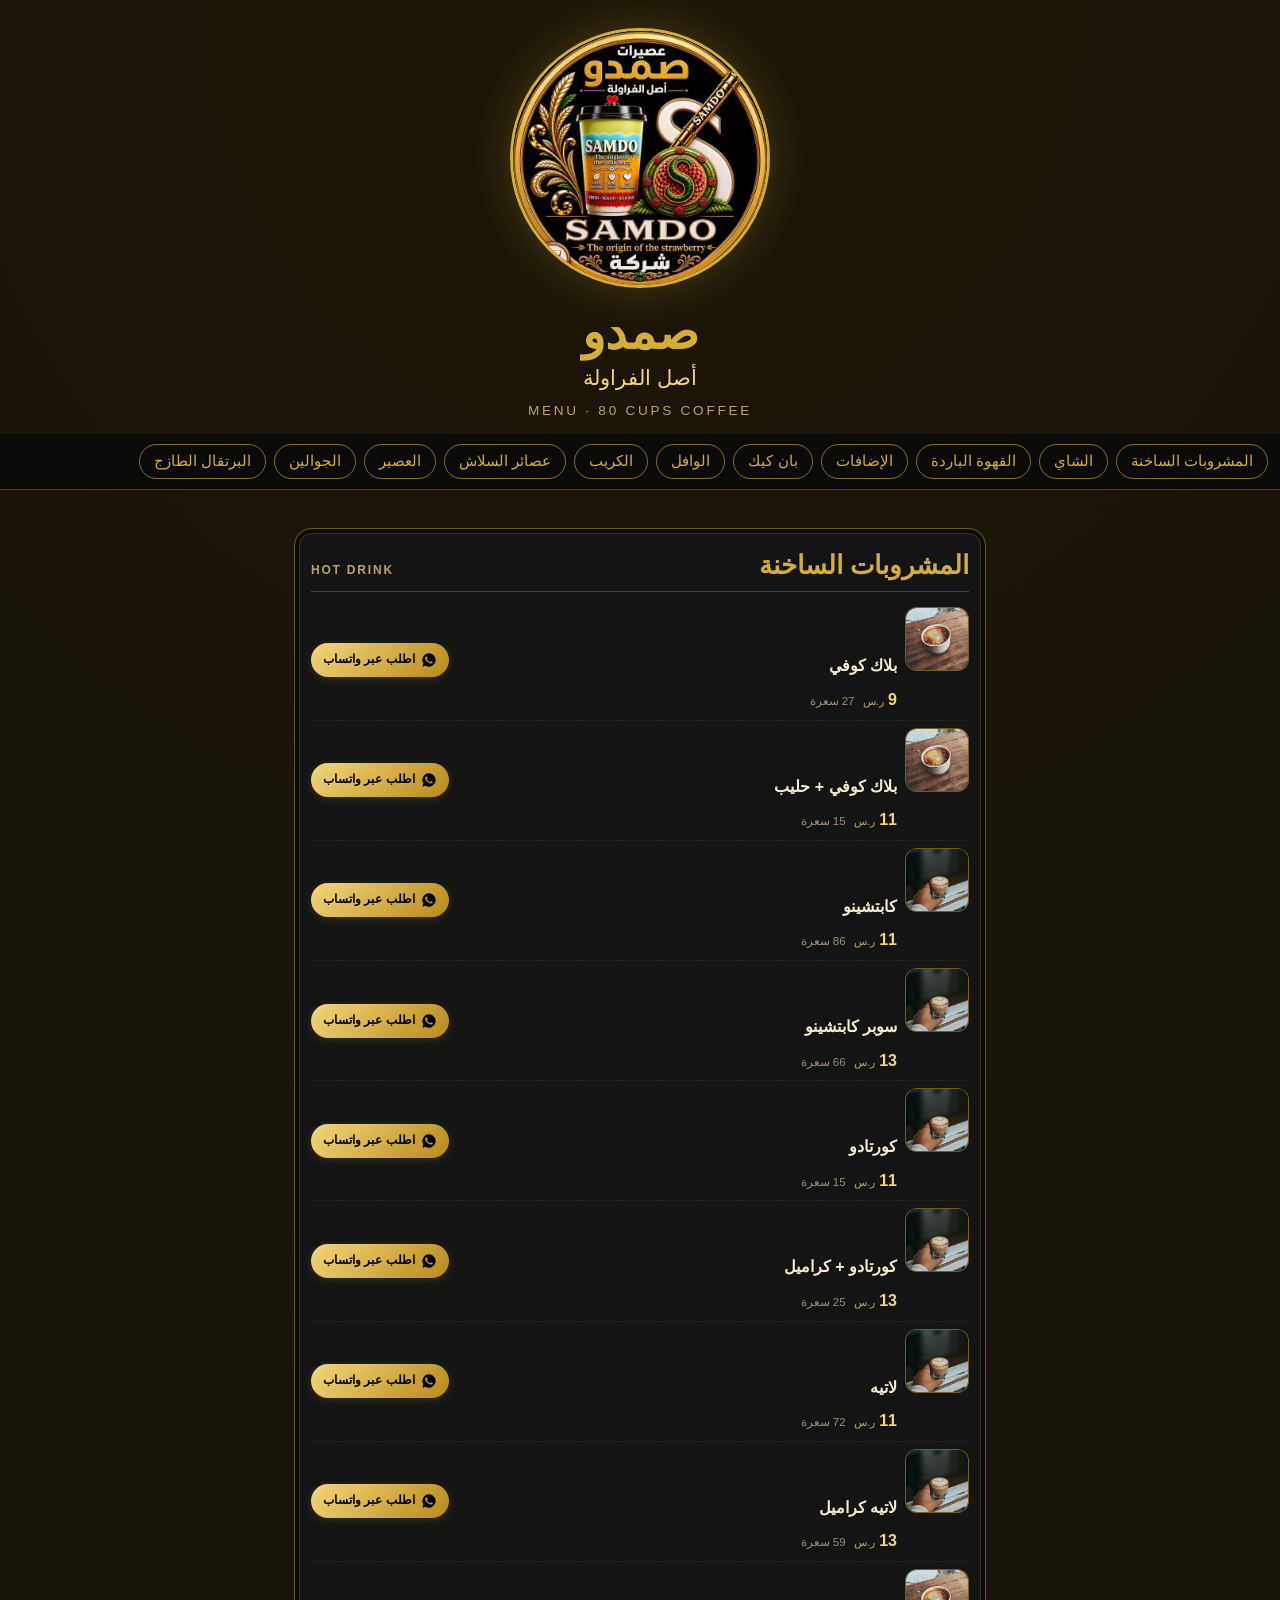
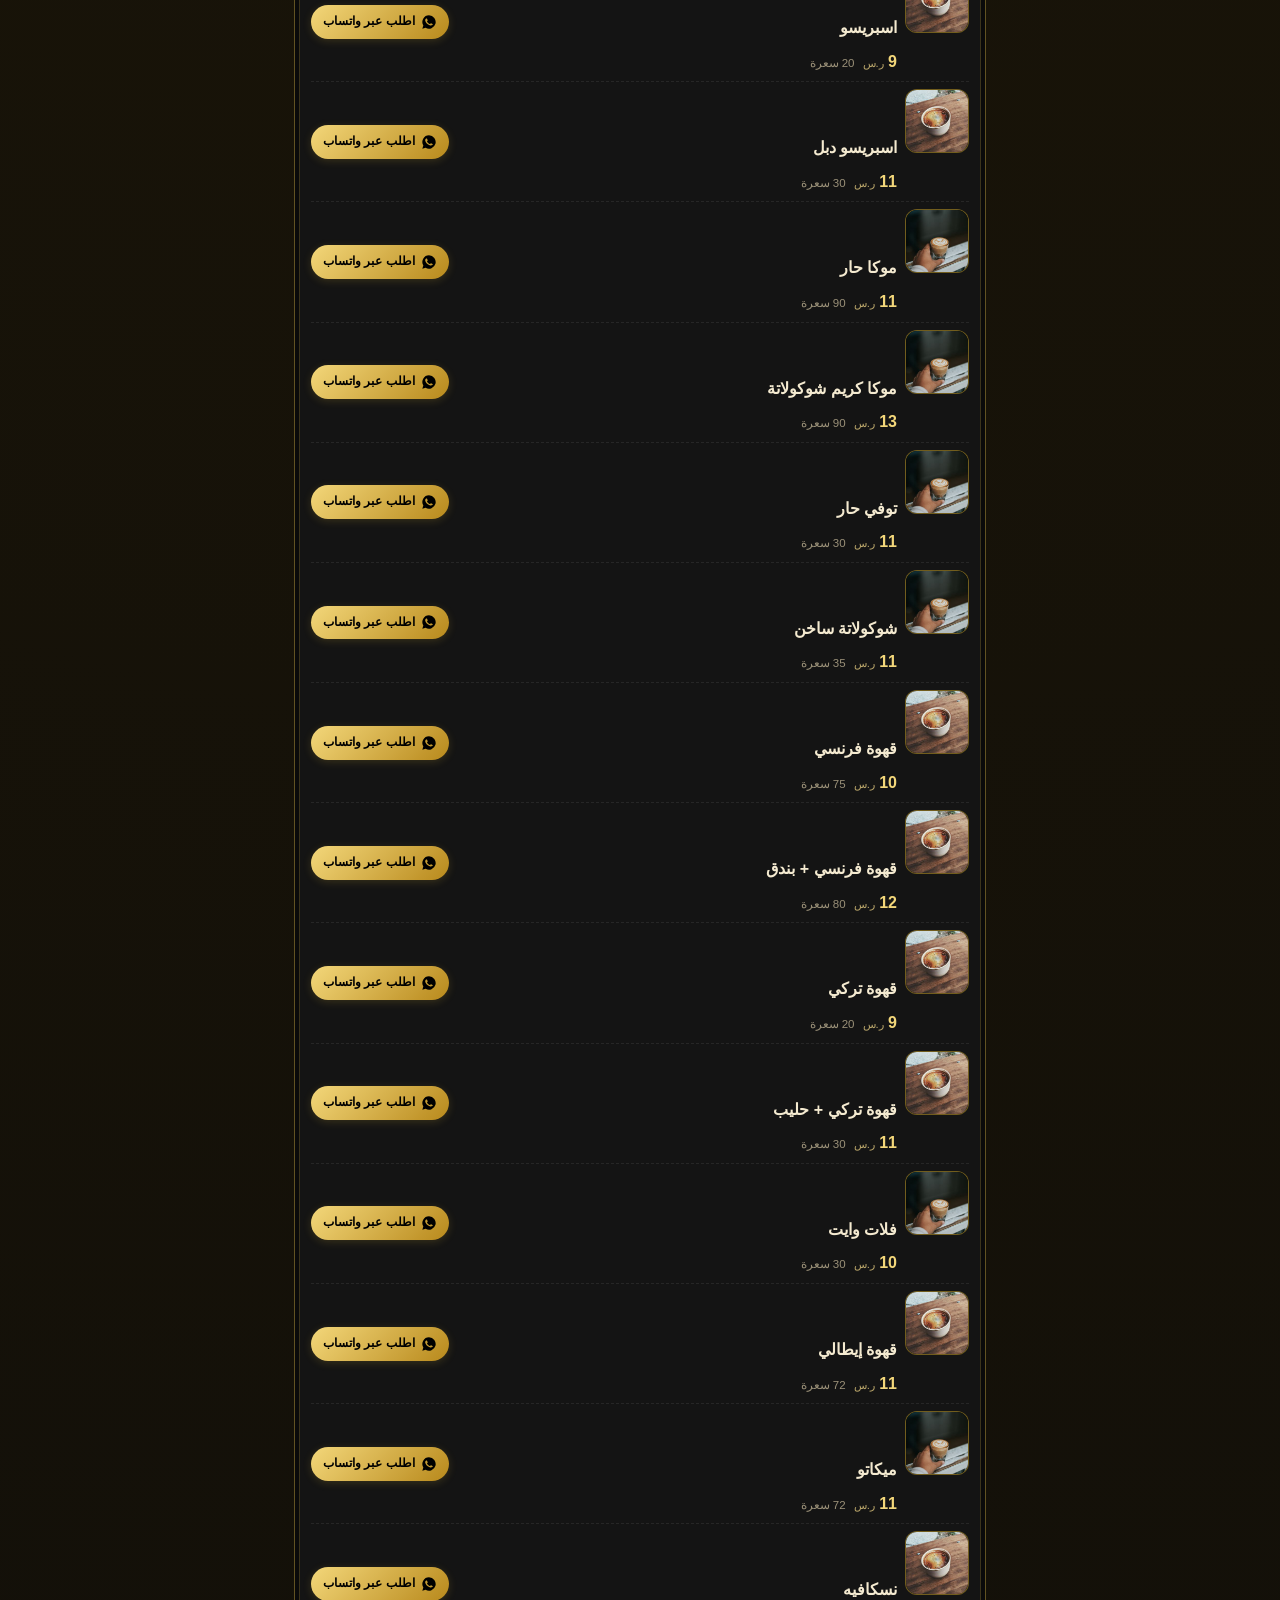
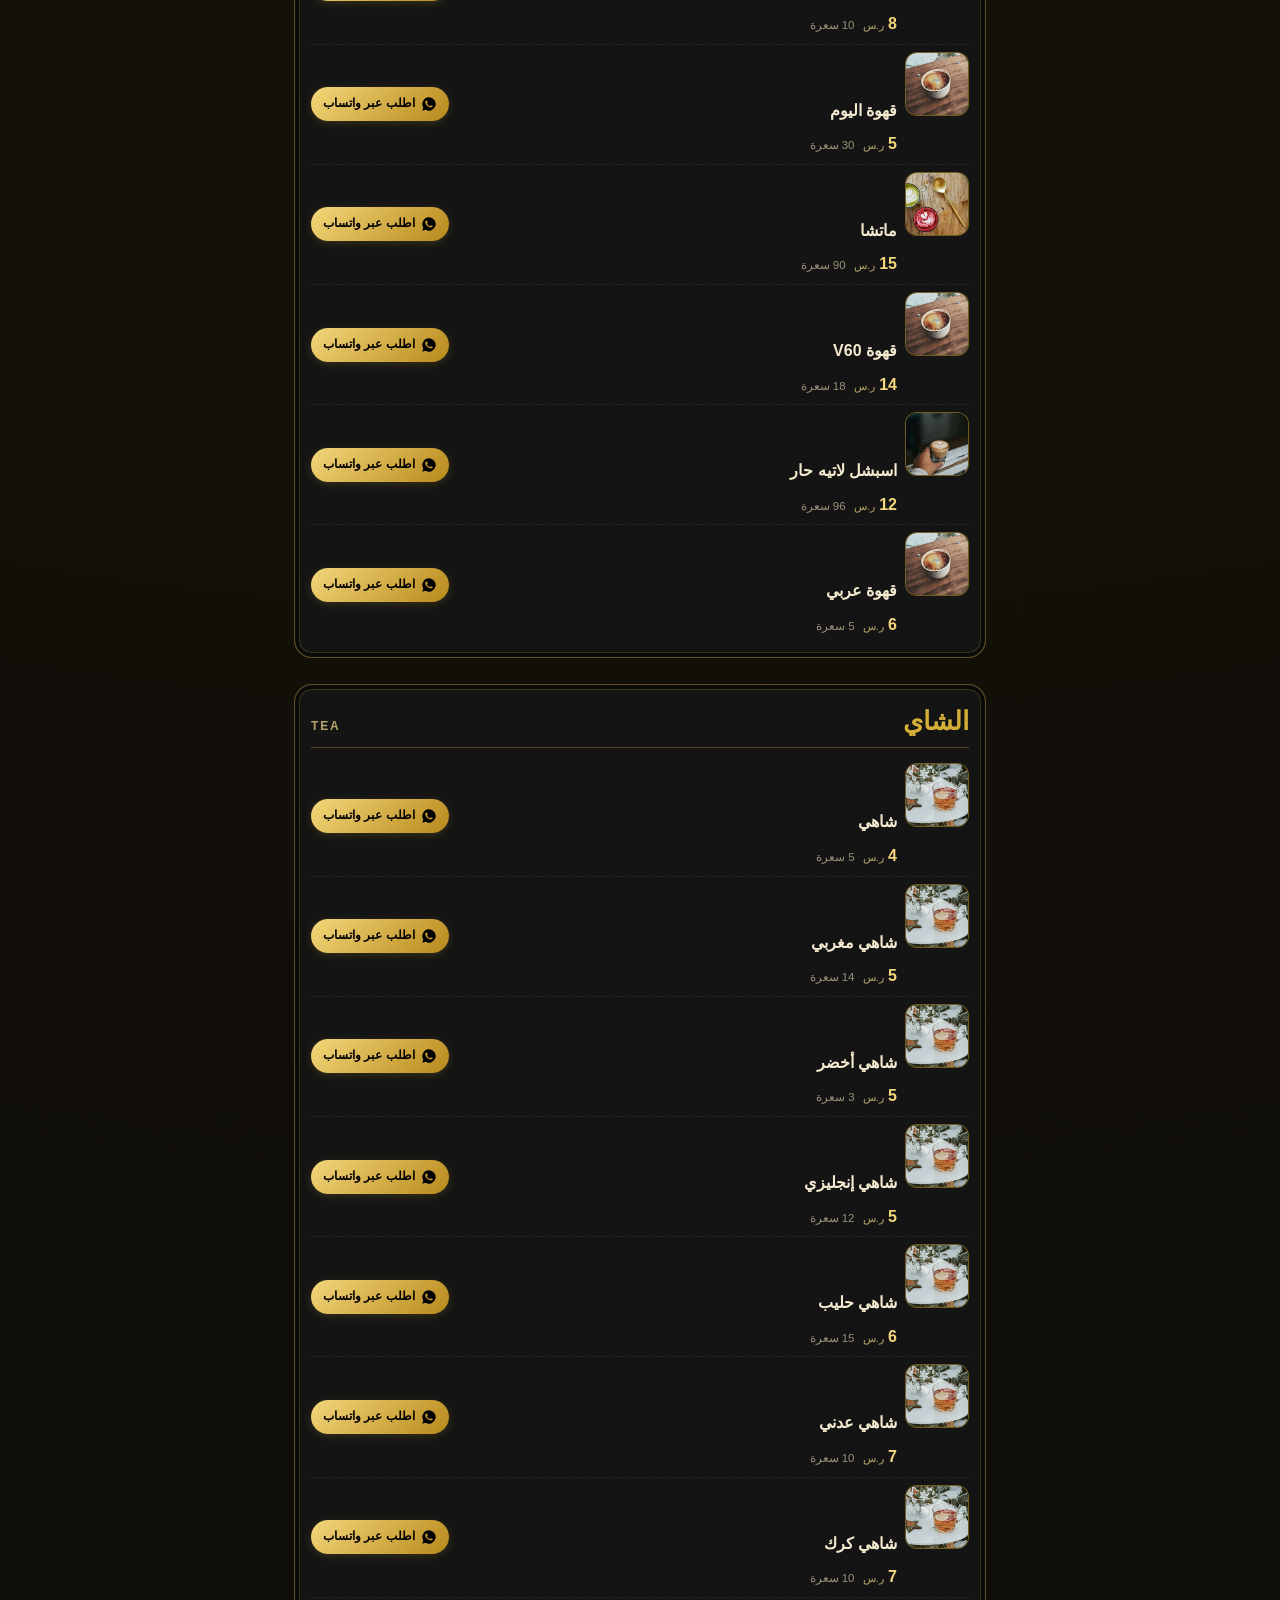
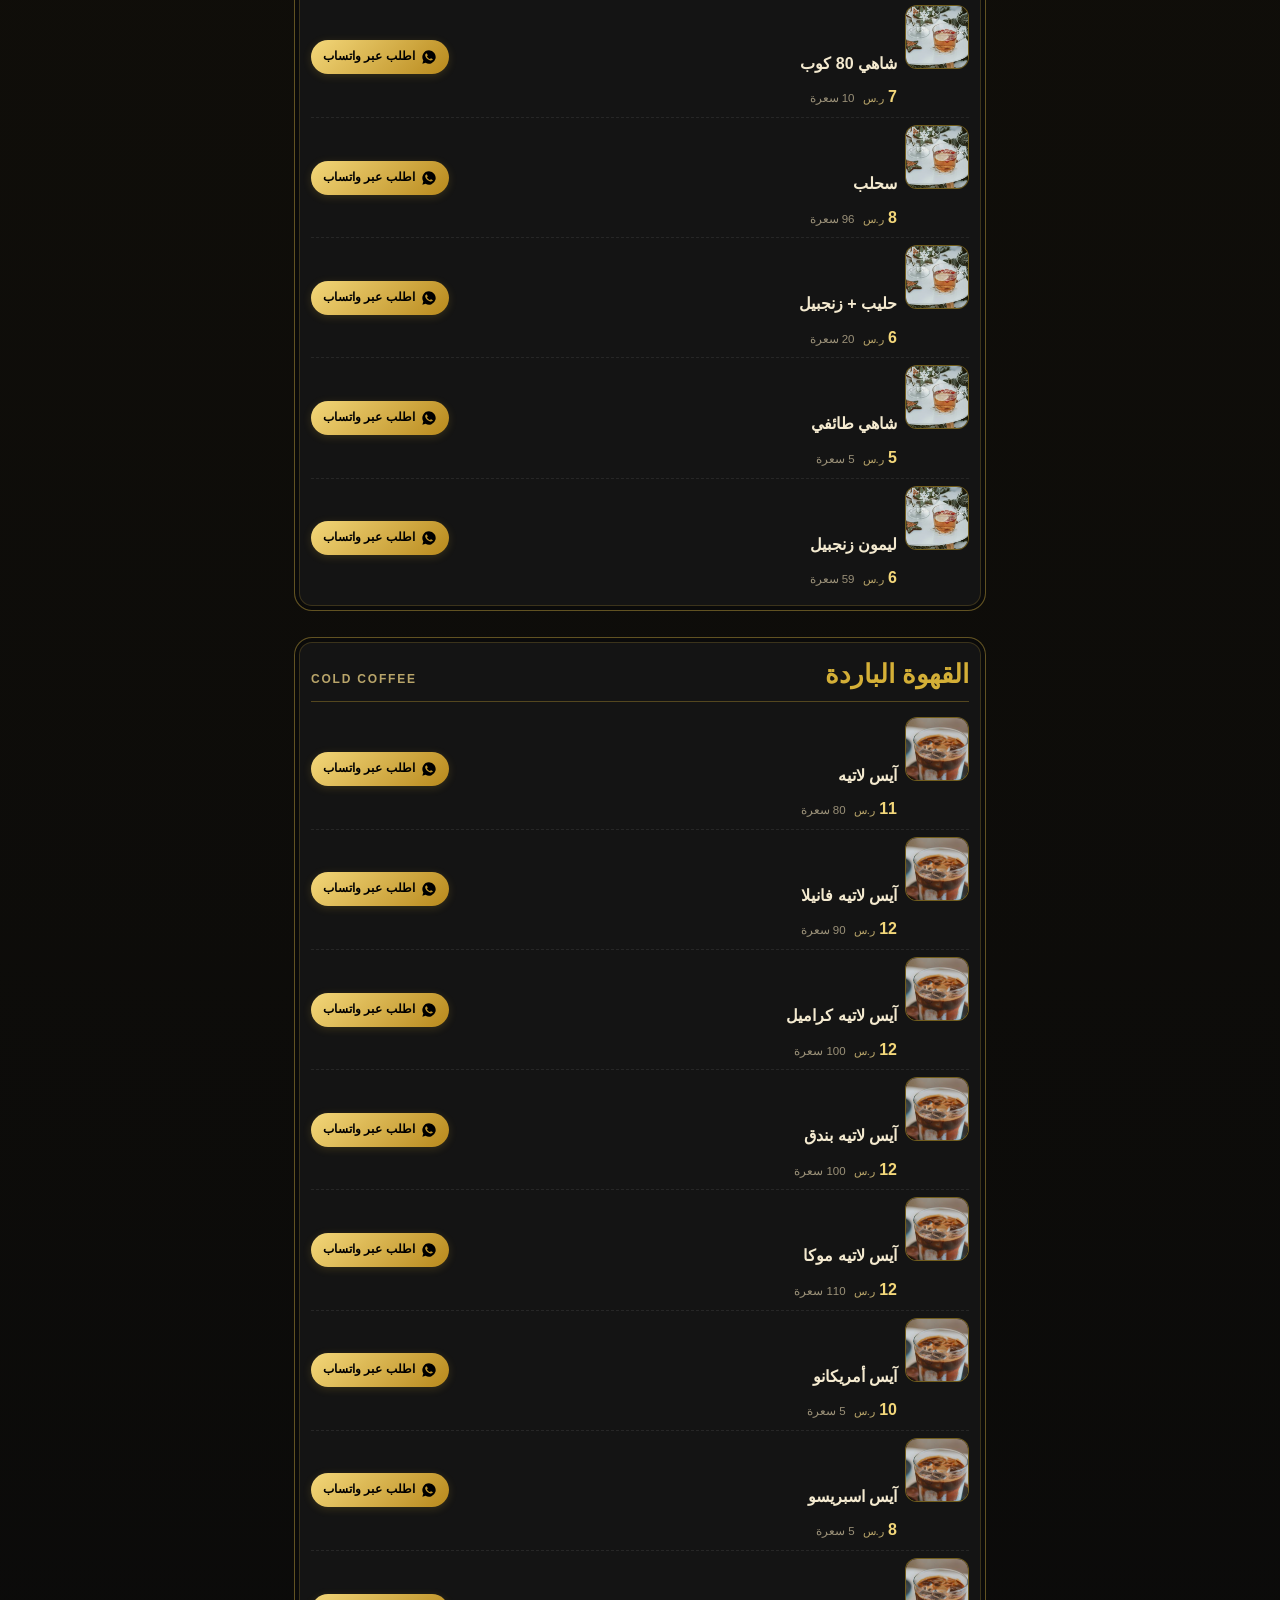
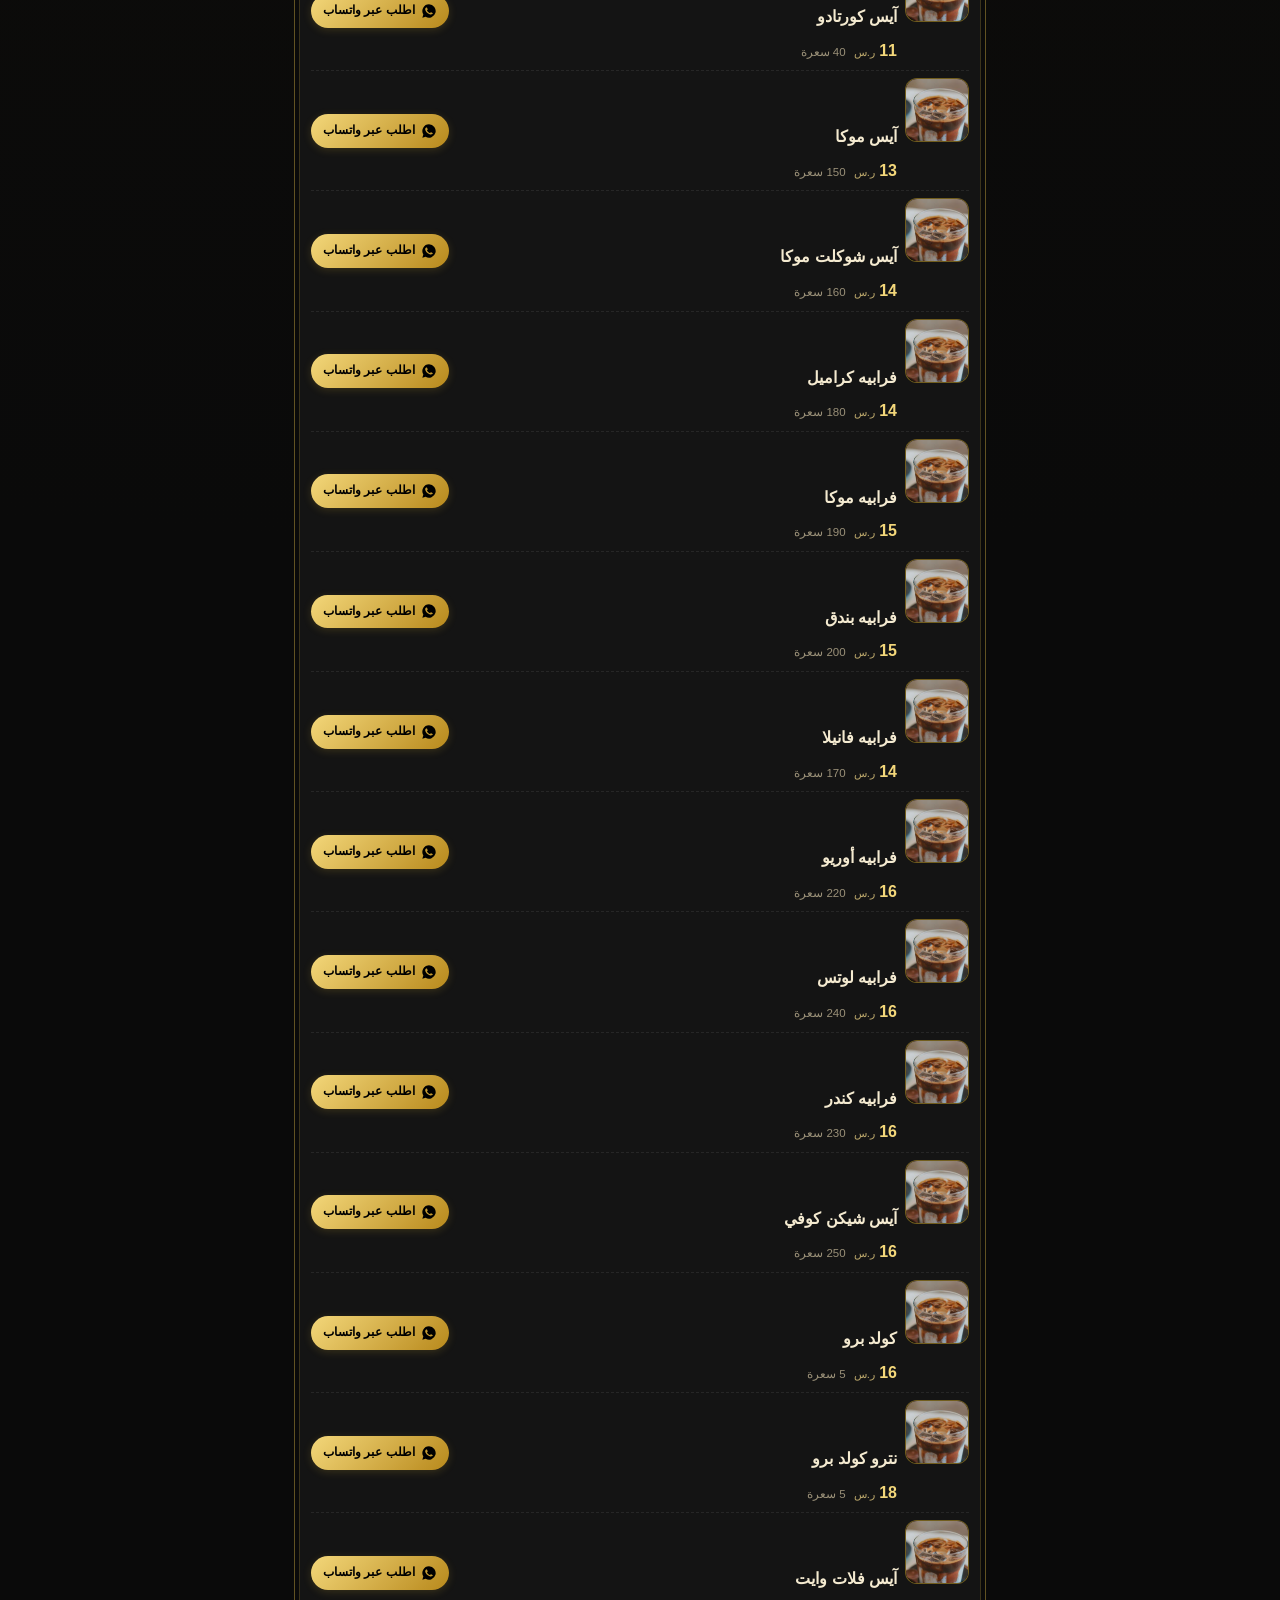
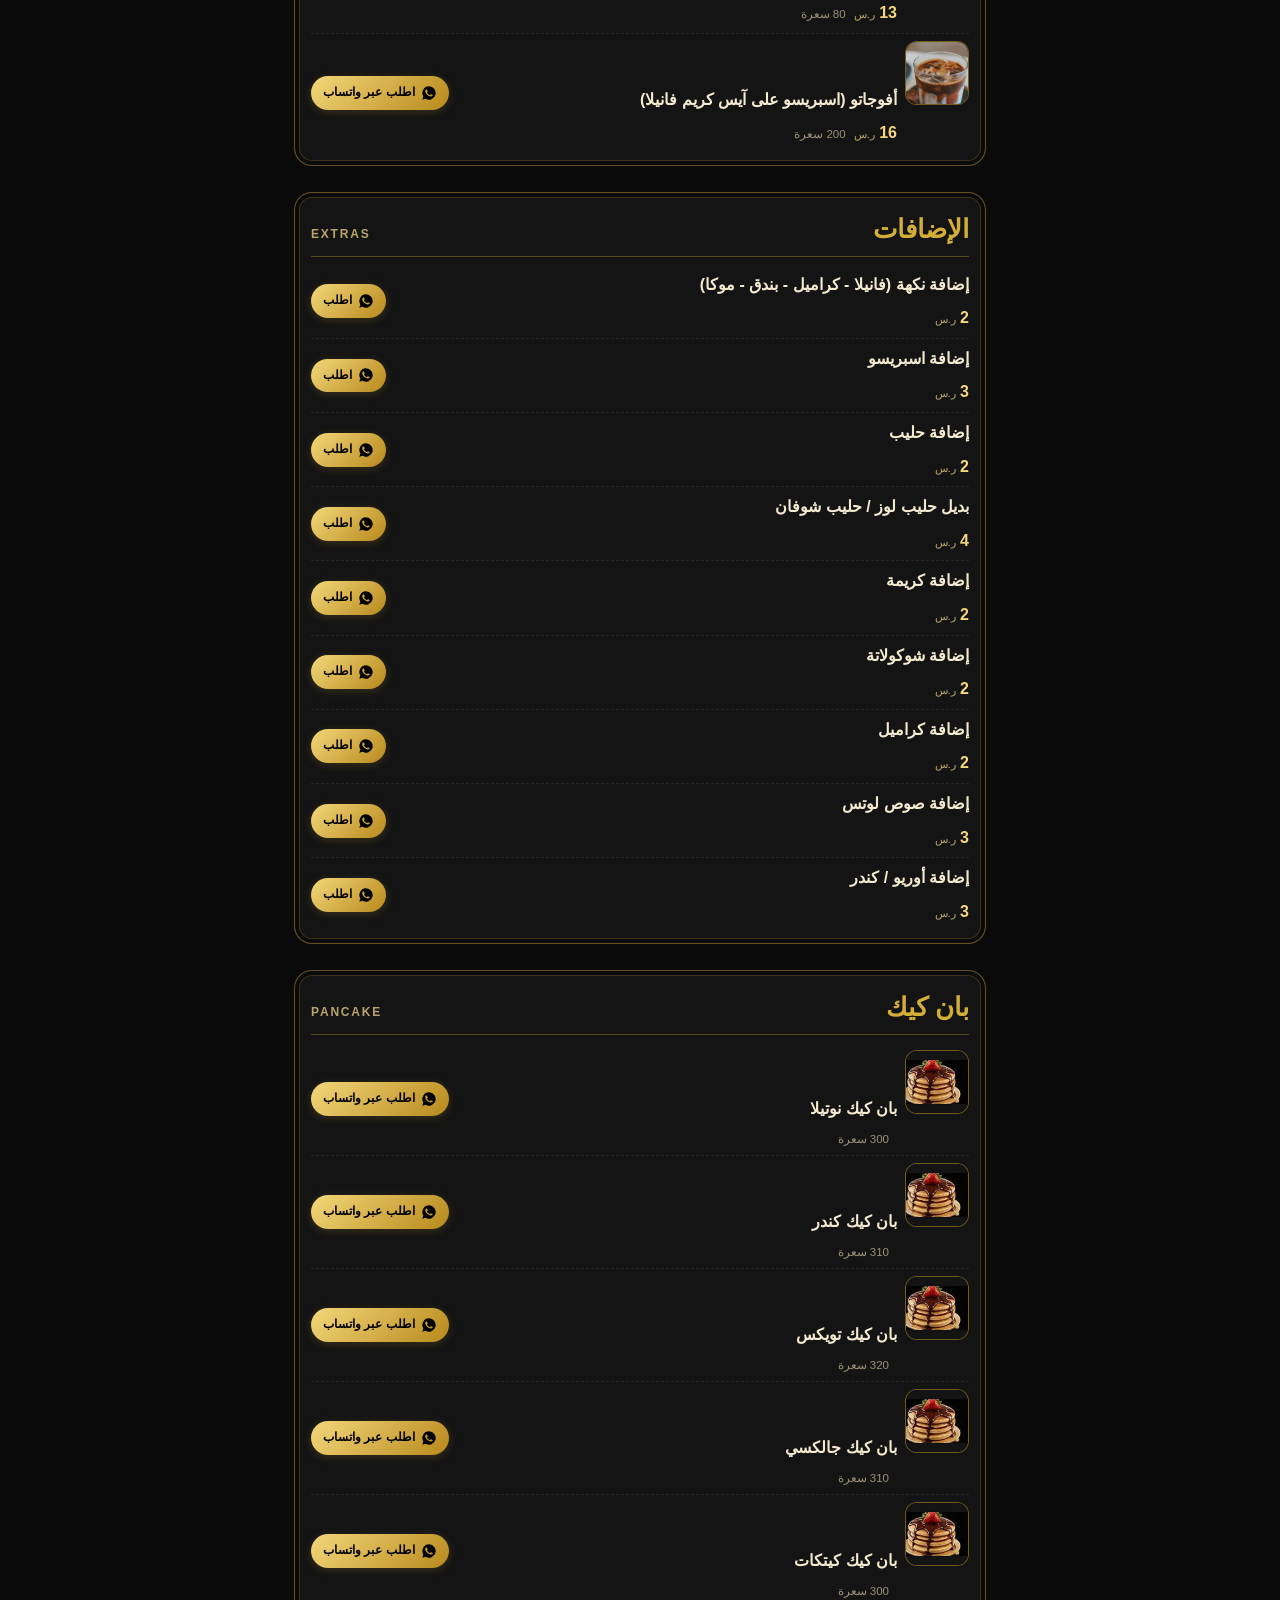
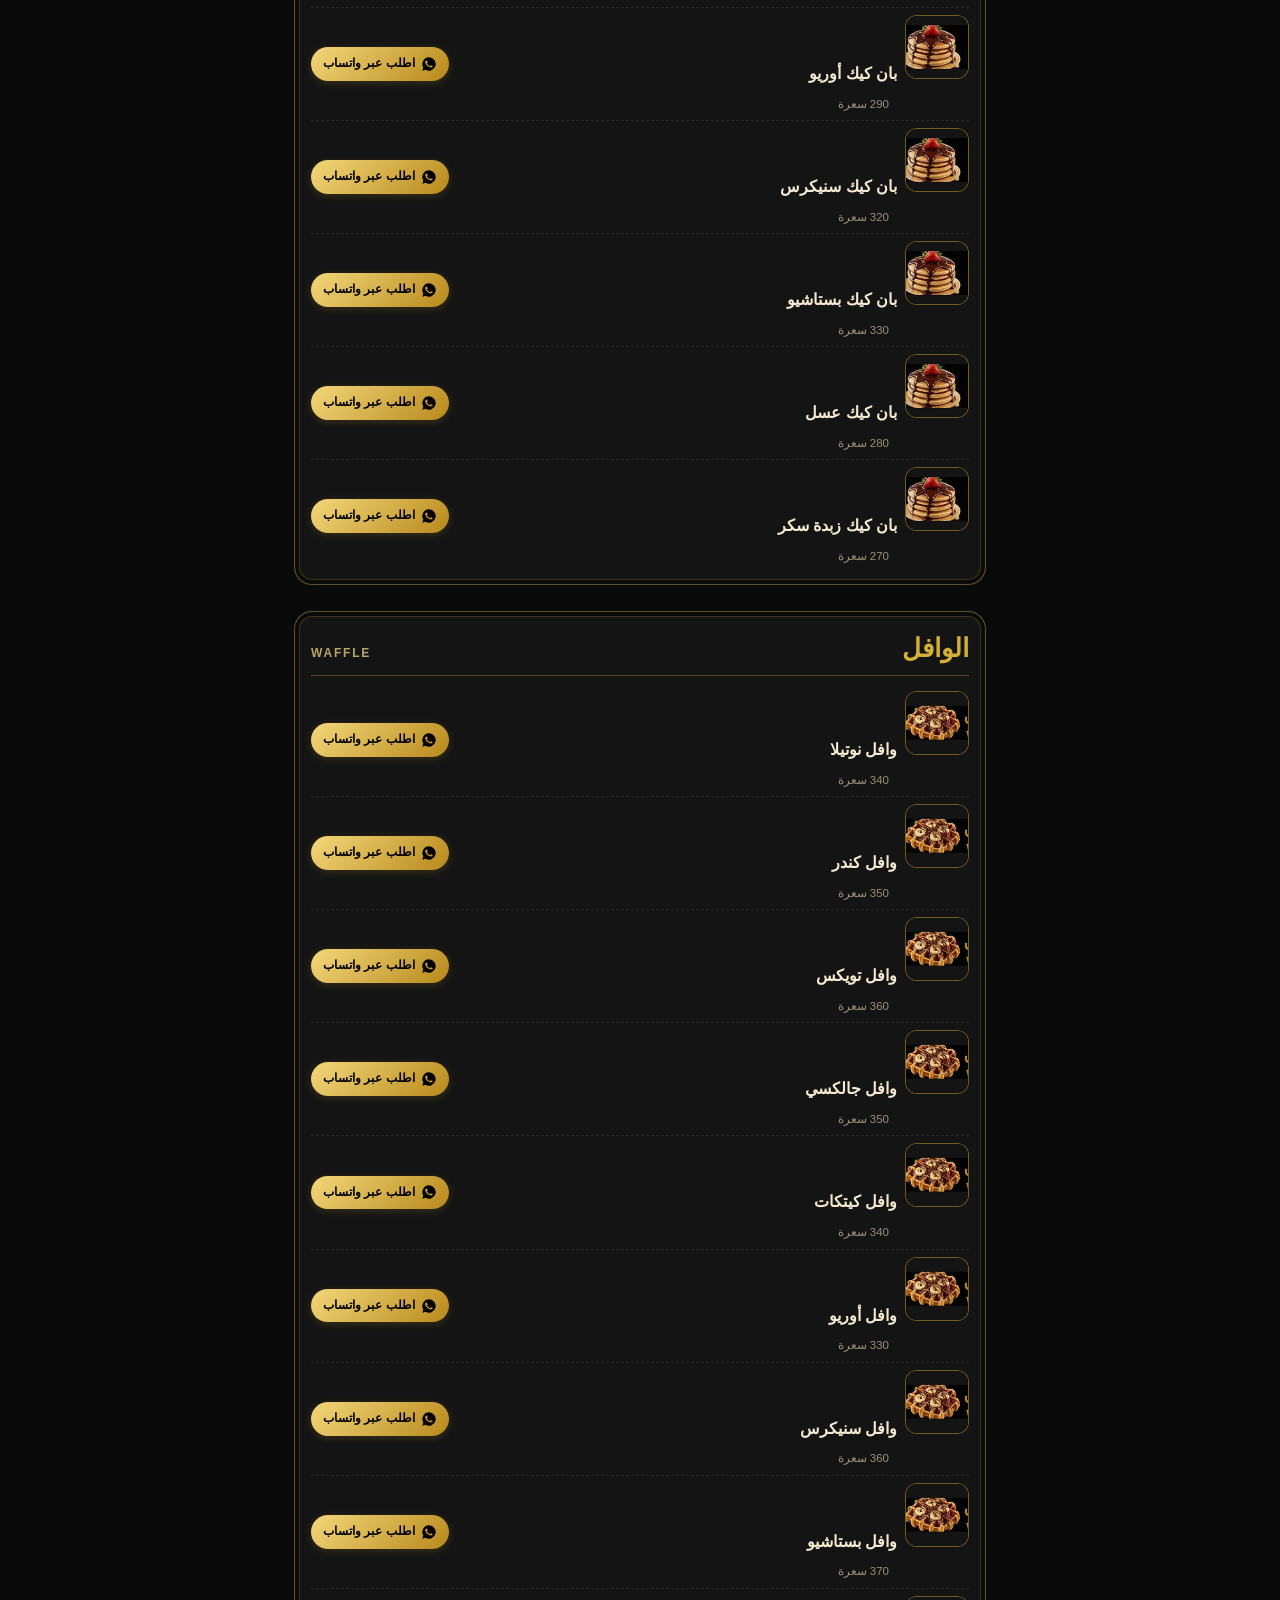
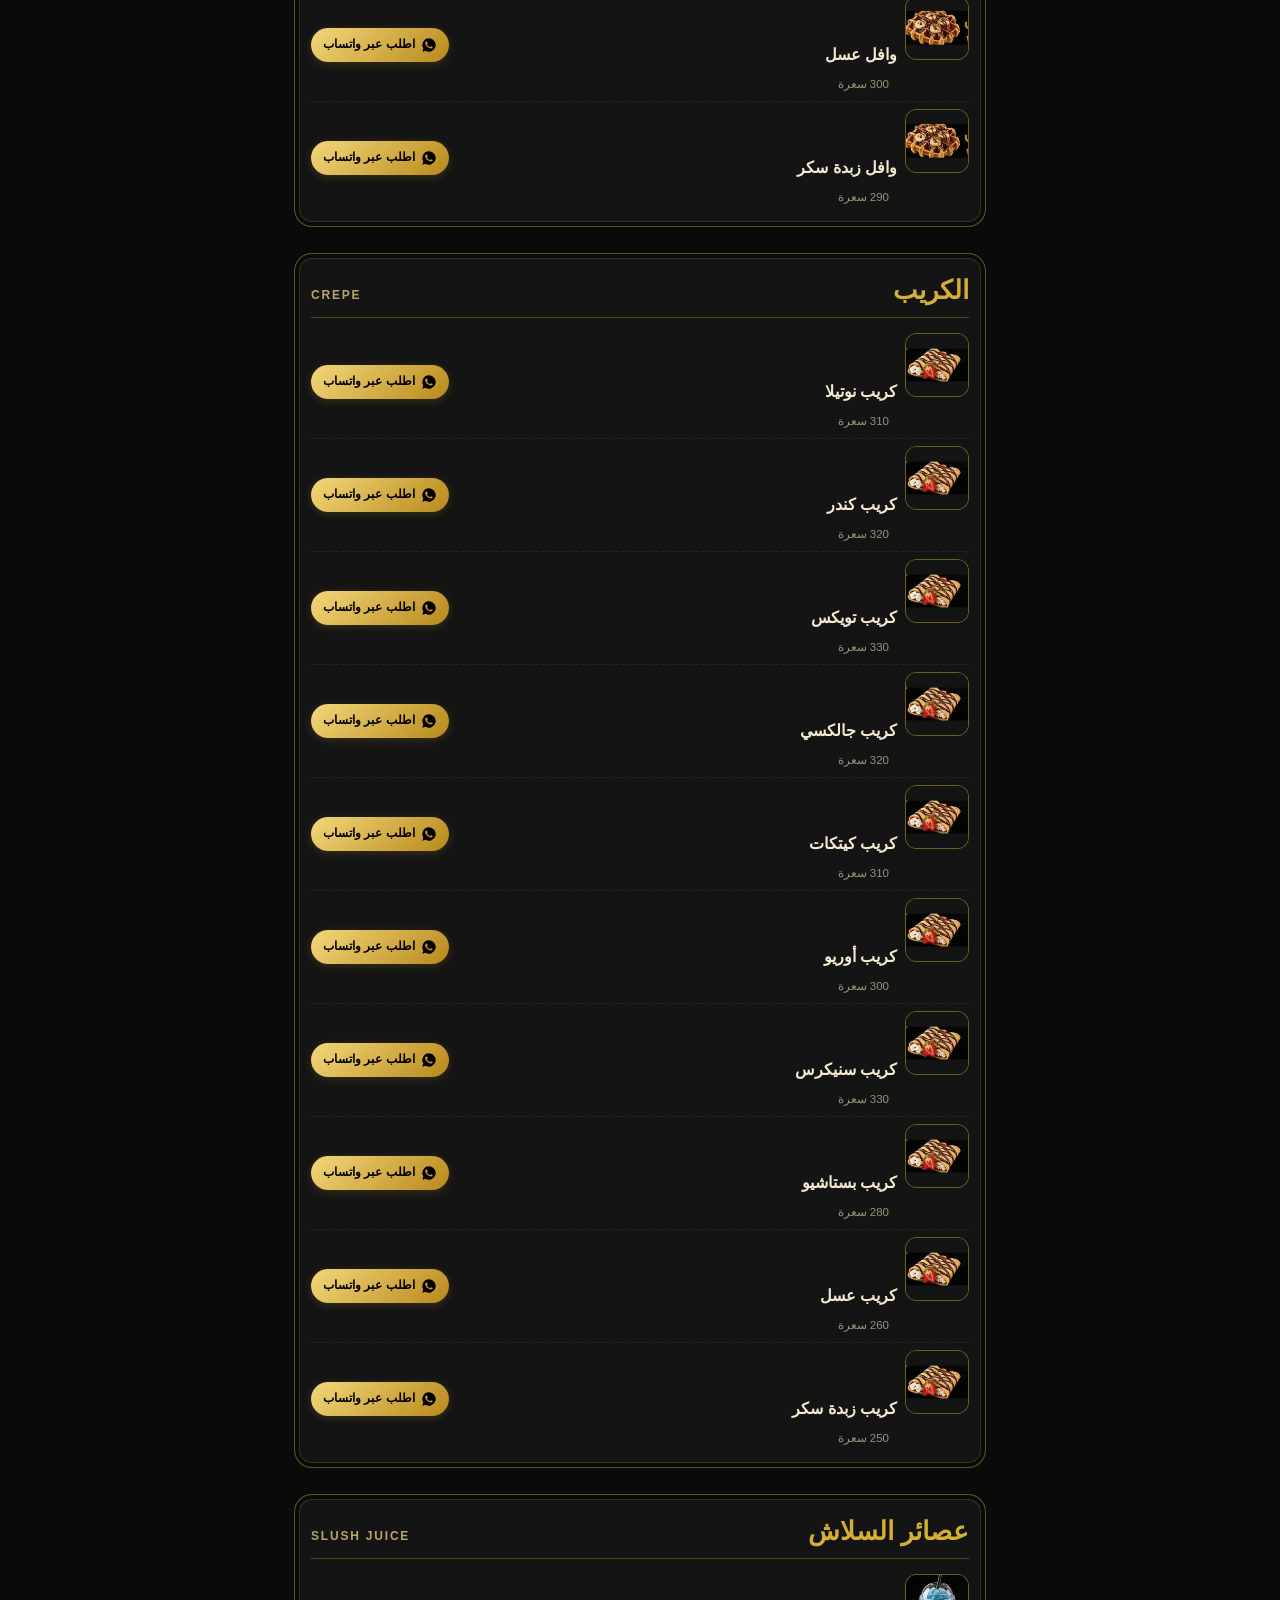
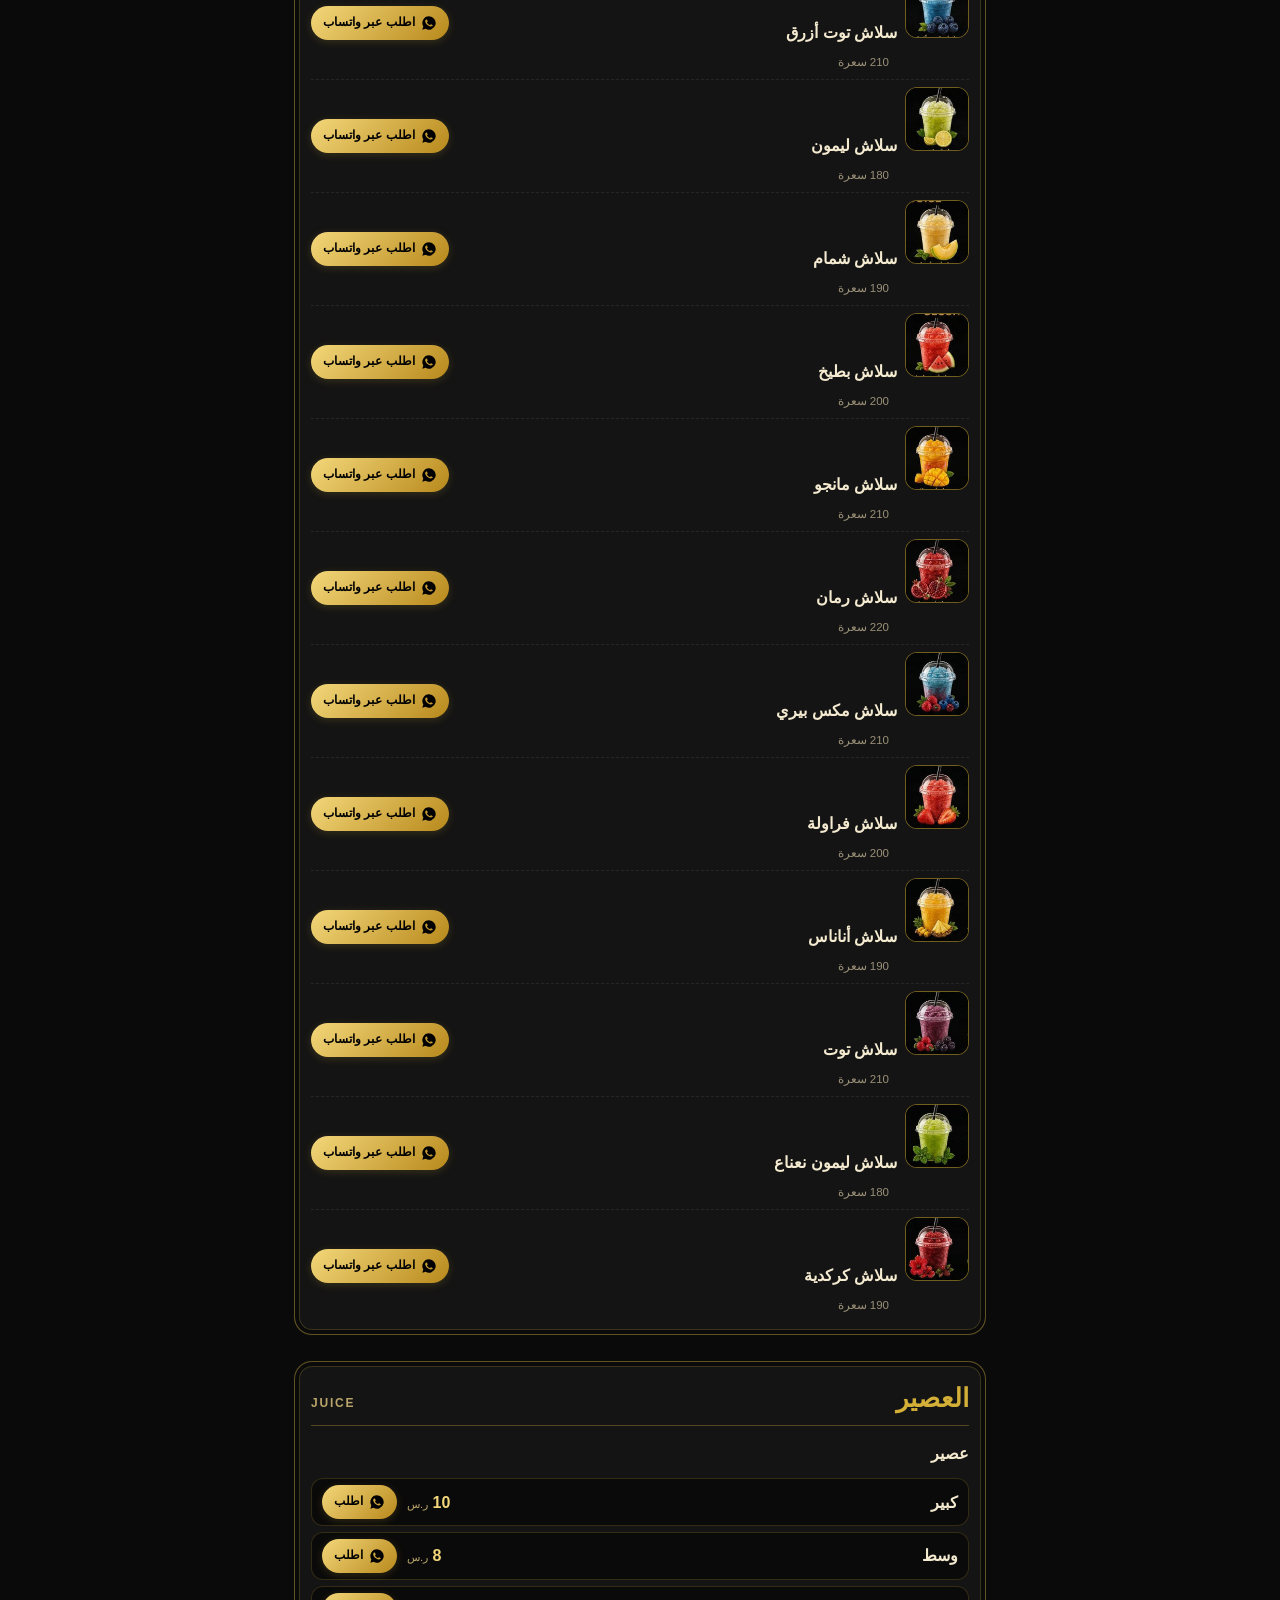
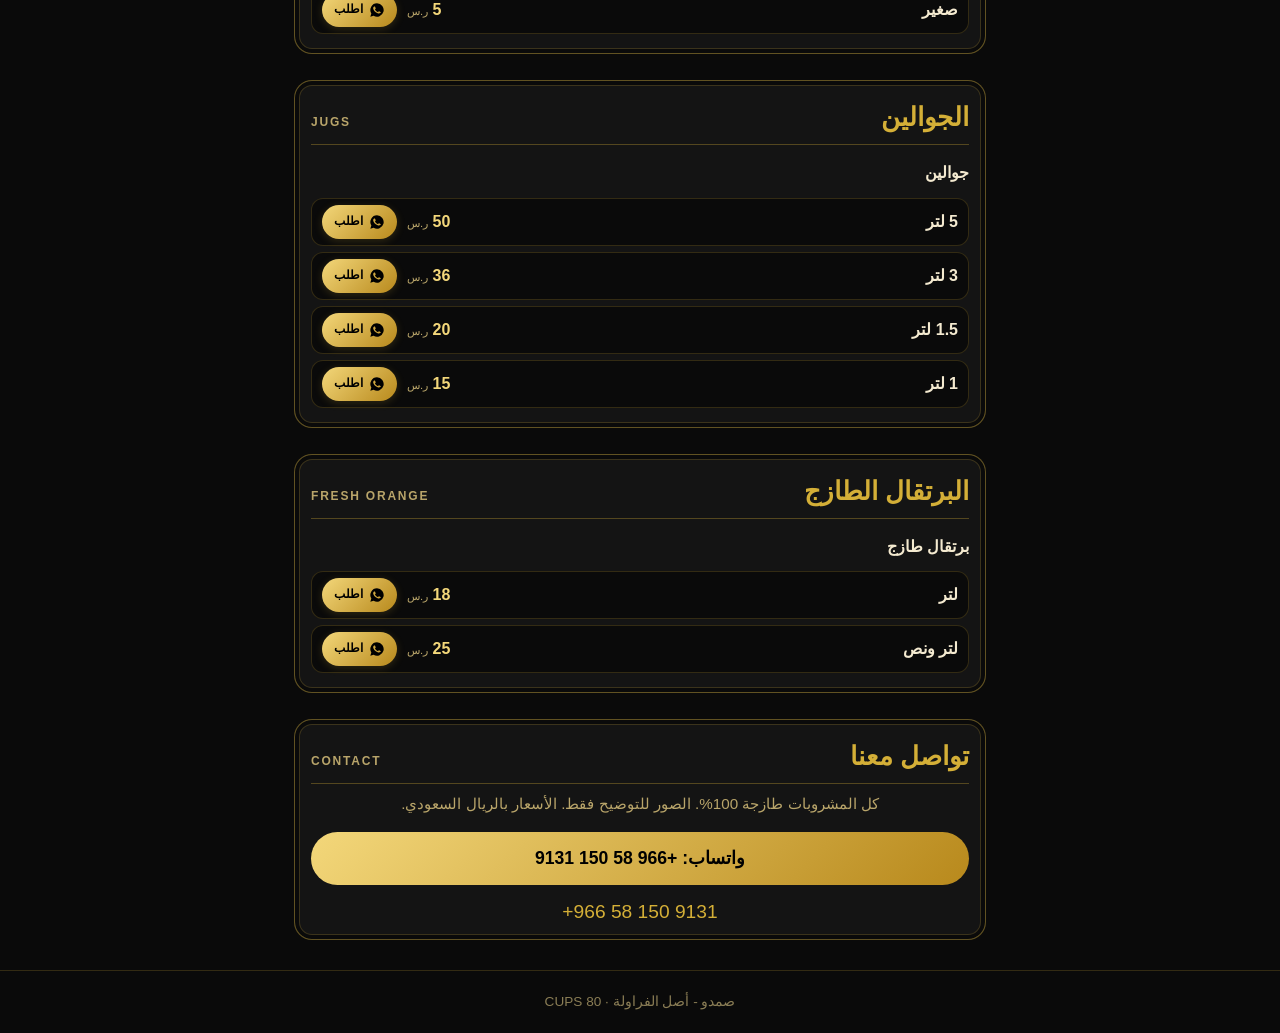
==== commit d0f0d827: "Data-driven menu + admin panel" ====
--- a/index.html
+++ b/index.html
@@ -3,129 +3,7 @@
 <meta property="og:title" content="صمدو - المنيو"><meta property="og:image" content="logo.jpg"><link rel="icon" href="favicon.png">
 <link rel="stylesheet" href="style.css"></head><body>
 <header><img src="logo.jpg" alt="شعار صمدو" class="logo"><h1>صمدو</h1><p class="slogan">أصل الفراولة</p><p class="sub">MENU &middot; 80 CUPS COFFEE</p></header>
-<nav><a href="#hot">المشروبات الساخنة</a><a href="#tea">الشاي</a><a href="#cold">القهوة الباردة</a><a href="#extras">الإضافات</a><a href="#pancake">بان كيك</a><a href="#waffle">الوافل</a><a href="#crepe">الكريب</a><a href="#slush">عصائر السلاش</a><a href="#juice">العصير</a><a href="#jugs">الجوالين</a><a href="#orange">البرتقال الطازج</a></nav>
-<main><section id="hot"><h2>المشروبات الساخنة<em>HOT DRINK</em></h2><ul><li><img class="th" loading="lazy" src="img/espresso.jpg" alt="بلاك كوفي"><div class="it"><span class="n">بلاك كوفي</span><span class="d"></span><span class="p">9 <small>ر.س</small></span><span class="c">27 سعرة</span></div><a class="ord" href="https://wa.me/966581509131?text=%D8%A3%D8%B7%D9%84%D8%A8%3A%20%D8%A8%D9%84%D8%A7%D9%83%20%D9%83%D9%88%D9%81%D9%8A%20-%209%20%D8%B1.%D8%B3" target="_blank" rel="noopener"><svg viewBox="0 0 24 24" width="16" height="16" fill="currentColor"><path d="M12 2a10 10 0 0 0-8.5 15.2L2 22l4.9-1.4A10 10 0 1 0 12 2zm5.2 13.9c-.2.6-1.3 1.2-1.8 1.2-.5.1-1 .2-3.3-.7-2.8-1.2-4.6-4-4.7-4.2-.1-.2-1.1-1.5-1.1-2.8s.7-2 1-2.3c.2-.3.5-.3.7-.3h.5c.2 0 .4 0 .6.5l.9 2.1c.1.2.1.4 0 .5l-.4.6-.4.4c-.1.2-.3.3-.1.6.2.3.8 1.3 1.7 2.1 1.2 1 2.1 1.3 2.4 1.5.3.1.5.1.6-.1l.8-1c.2-.3.4-.2.6-.1l2 1c.3.1.5.2.5.4.1.2.1.8-.2 1.5z"/></svg><span>اطلب عبر واتساب</span></a></li>
-<li><img class="th" loading="lazy" src="img/espresso.jpg" alt="بلاك كوفي + حليب"><div class="it"><span class="n">بلاك كوفي + حليب</span><span class="d"></span><span class="p">11 <small>ر.س</small></span><span class="c">15 سعرة</span></div><a class="ord" href="https://wa.me/966581509131?text=%D8%A3%D8%B7%D9%84%D8%A8%3A%20%D8%A8%D9%84%D8%A7%D9%83%20%D9%83%D9%88%D9%81%D9%8A%20%2B%20%D8%AD%D9%84%D9%8A%D8%A8%20-%2011%20%D8%B1.%D8%B3" target="_blank" rel="noopener"><svg viewBox="0 0 24 24" width="16" height="16" fill="currentColor"><path d="M12 2a10 10 0 0 0-8.5 15.2L2 22l4.9-1.4A10 10 0 1 0 12 2zm5.2 13.9c-.2.6-1.3 1.2-1.8 1.2-.5.1-1 .2-3.3-.7-2.8-1.2-4.6-4-4.7-4.2-.1-.2-1.1-1.5-1.1-2.8s.7-2 1-2.3c.2-.3.5-.3.7-.3h.5c.2 0 .4 0 .6.5l.9 2.1c.1.2.1.4 0 .5l-.4.6-.4.4c-.1.2-.3.3-.1.6.2.3.8 1.3 1.7 2.1 1.2 1 2.1 1.3 2.4 1.5.3.1.5.1.6-.1l.8-1c.2-.3.4-.2.6-.1l2 1c.3.1.5.2.5.4.1.2.1.8-.2 1.5z"/></svg><span>اطلب عبر واتساب</span></a></li>
-<li><img class="th" loading="lazy" src="img/latte.jpg" alt="كابتشينو"><div class="it"><span class="n">كابتشينو</span><span class="d"></span><span class="p">11 <small>ر.س</small></span><span class="c">86 سعرة</span></div><a class="ord" href="https://wa.me/966581509131?text=%D8%A3%D8%B7%D9%84%D8%A8%3A%20%D9%83%D8%A7%D8%A8%D8%AA%D8%B4%D9%8A%D9%86%D9%88%20-%2011%20%D8%B1.%D8%B3" target="_blank" rel="noopener"><svg viewBox="0 0 24 24" width="16" height="16" fill="currentColor"><path d="M12 2a10 10 0 0 0-8.5 15.2L2 22l4.9-1.4A10 10 0 1 0 12 2zm5.2 13.9c-.2.6-1.3 1.2-1.8 1.2-.5.1-1 .2-3.3-.7-2.8-1.2-4.6-4-4.7-4.2-.1-.2-1.1-1.5-1.1-2.8s.7-2 1-2.3c.2-.3.5-.3.7-.3h.5c.2 0 .4 0 .6.5l.9 2.1c.1.2.1.4 0 .5l-.4.6-.4.4c-.1.2-.3.3-.1.6.2.3.8 1.3 1.7 2.1 1.2 1 2.1 1.3 2.4 1.5.3.1.5.1.6-.1l.8-1c.2-.3.4-.2.6-.1l2 1c.3.1.5.2.5.4.1.2.1.8-.2 1.5z"/></svg><span>اطلب عبر واتساب</span></a></li>
-<li><img class="th" loading="lazy" src="img/latte.jpg" alt="سوبر كابتشينو"><div class="it"><span class="n">سوبر كابتشينو</span><span class="d"></span><span class="p">13 <small>ر.س</small></span><span class="c">66 سعرة</span></div><a class="ord" href="https://wa.me/966581509131?text=%D8%A3%D8%B7%D9%84%D8%A8%3A%20%D8%B3%D9%88%D8%A8%D8%B1%20%D9%83%D8%A7%D8%A8%D8%AA%D8%B4%D9%8A%D9%86%D9%88%20-%2013%20%D8%B1.%D8%B3" target="_blank" rel="noopener"><svg viewBox="0 0 24 24" width="16" height="16" fill="currentColor"><path d="M12 2a10 10 0 0 0-8.5 15.2L2 22l4.9-1.4A10 10 0 1 0 12 2zm5.2 13.9c-.2.6-1.3 1.2-1.8 1.2-.5.1-1 .2-3.3-.7-2.8-1.2-4.6-4-4.7-4.2-.1-.2-1.1-1.5-1.1-2.8s.7-2 1-2.3c.2-.3.5-.3.7-.3h.5c.2 0 .4 0 .6.5l.9 2.1c.1.2.1.4 0 .5l-.4.6-.4.4c-.1.2-.3.3-.1.6.2.3.8 1.3 1.7 2.1 1.2 1 2.1 1.3 2.4 1.5.3.1.5.1.6-.1l.8-1c.2-.3.4-.2.6-.1l2 1c.3.1.5.2.5.4.1.2.1.8-.2 1.5z"/></svg><span>اطلب عبر واتساب</span></a></li>
-<li><img class="th" loading="lazy" src="img/latte.jpg" alt="كورتادو"><div class="it"><span class="n">كورتادو</span><span class="d"></span><span class="p">11 <small>ر.س</small></span><span class="c">15 سعرة</span></div><a class="ord" href="https://wa.me/966581509131?text=%D8%A3%D8%B7%D9%84%D8%A8%3A%20%D9%83%D9%88%D8%B1%D8%AA%D8%A7%D8%AF%D9%88%20-%2011%20%D8%B1.%D8%B3" target="_blank" rel="noopener"><svg viewBox="0 0 24 24" width="16" height="16" fill="currentColor"><path d="M12 2a10 10 0 0 0-8.5 15.2L2 22l4.9-1.4A10 10 0 1 0 12 2zm5.2 13.9c-.2.6-1.3 1.2-1.8 1.2-.5.1-1 .2-3.3-.7-2.8-1.2-4.6-4-4.7-4.2-.1-.2-1.1-1.5-1.1-2.8s.7-2 1-2.3c.2-.3.5-.3.7-.3h.5c.2 0 .4 0 .6.5l.9 2.1c.1.2.1.4 0 .5l-.4.6-.4.4c-.1.2-.3.3-.1.6.2.3.8 1.3 1.7 2.1 1.2 1 2.1 1.3 2.4 1.5.3.1.5.1.6-.1l.8-1c.2-.3.4-.2.6-.1l2 1c.3.1.5.2.5.4.1.2.1.8-.2 1.5z"/></svg><span>اطلب عبر واتساب</span></a></li>
-<li><img class="th" loading="lazy" src="img/latte.jpg" alt="كورتادو + كراميل"><div class="it"><span class="n">كورتادو + كراميل</span><span class="d"></span><span class="p">13 <small>ر.س</small></span><span class="c">25 سعرة</span></div><a class="ord" href="https://wa.me/966581509131?text=%D8%A3%D8%B7%D9%84%D8%A8%3A%20%D9%83%D9%88%D8%B1%D8%AA%D8%A7%D8%AF%D9%88%20%2B%20%D9%83%D8%B1%D8%A7%D9%85%D9%8A%D9%84%20-%2013%20%D8%B1.%D8%B3" target="_blank" rel="noopener"><svg viewBox="0 0 24 24" width="16" height="16" fill="currentColor"><path d="M12 2a10 10 0 0 0-8.5 15.2L2 22l4.9-1.4A10 10 0 1 0 12 2zm5.2 13.9c-.2.6-1.3 1.2-1.8 1.2-.5.1-1 .2-3.3-.7-2.8-1.2-4.6-4-4.7-4.2-.1-.2-1.1-1.5-1.1-2.8s.7-2 1-2.3c.2-.3.5-.3.7-.3h.5c.2 0 .4 0 .6.5l.9 2.1c.1.2.1.4 0 .5l-.4.6-.4.4c-.1.2-.3.3-.1.6.2.3.8 1.3 1.7 2.1 1.2 1 2.1 1.3 2.4 1.5.3.1.5.1.6-.1l.8-1c.2-.3.4-.2.6-.1l2 1c.3.1.5.2.5.4.1.2.1.8-.2 1.5z"/></svg><span>اطلب عبر واتساب</span></a></li>
-<li><img class="th" loading="lazy" src="img/latte.jpg" alt="لاتيه"><div class="it"><span class="n">لاتيه</span><span class="d"></span><span class="p">11 <small>ر.س</small></span><span class="c">72 سعرة</span></div><a class="ord" href="https://wa.me/966581509131?text=%D8%A3%D8%B7%D9%84%D8%A8%3A%20%D9%84%D8%A7%D8%AA%D9%8A%D9%87%20-%2011%20%D8%B1.%D8%B3" target="_blank" rel="noopener"><svg viewBox="0 0 24 24" width="16" height="16" fill="currentColor"><path d="M12 2a10 10 0 0 0-8.5 15.2L2 22l4.9-1.4A10 10 0 1 0 12 2zm5.2 13.9c-.2.6-1.3 1.2-1.8 1.2-.5.1-1 .2-3.3-.7-2.8-1.2-4.6-4-4.7-4.2-.1-.2-1.1-1.5-1.1-2.8s.7-2 1-2.3c.2-.3.5-.3.7-.3h.5c.2 0 .4 0 .6.5l.9 2.1c.1.2.1.4 0 .5l-.4.6-.4.4c-.1.2-.3.3-.1.6.2.3.8 1.3 1.7 2.1 1.2 1 2.1 1.3 2.4 1.5.3.1.5.1.6-.1l.8-1c.2-.3.4-.2.6-.1l2 1c.3.1.5.2.5.4.1.2.1.8-.2 1.5z"/></svg><span>اطلب عبر واتساب</span></a></li>
-<li><img class="th" loading="lazy" src="img/latte.jpg" alt="لاتيه كراميل"><div class="it"><span class="n">لاتيه كراميل</span><span class="d"></span><span class="p">13 <small>ر.س</small></span><span class="c">59 سعرة</span></div><a class="ord" href="https://wa.me/966581509131?text=%D8%A3%D8%B7%D9%84%D8%A8%3A%20%D9%84%D8%A7%D8%AA%D9%8A%D9%87%20%D9%83%D8%B1%D8%A7%D9%85%D9%8A%D9%84%20-%2013%20%D8%B1.%D8%B3" target="_blank" rel="noopener"><svg viewBox="0 0 24 24" width="16" height="16" fill="currentColor"><path d="M12 2a10 10 0 0 0-8.5 15.2L2 22l4.9-1.4A10 10 0 1 0 12 2zm5.2 13.9c-.2.6-1.3 1.2-1.8 1.2-.5.1-1 .2-3.3-.7-2.8-1.2-4.6-4-4.7-4.2-.1-.2-1.1-1.5-1.1-2.8s.7-2 1-2.3c.2-.3.5-.3.7-.3h.5c.2 0 .4 0 .6.5l.9 2.1c.1.2.1.4 0 .5l-.4.6-.4.4c-.1.2-.3.3-.1.6.2.3.8 1.3 1.7 2.1 1.2 1 2.1 1.3 2.4 1.5.3.1.5.1.6-.1l.8-1c.2-.3.4-.2.6-.1l2 1c.3.1.5.2.5.4.1.2.1.8-.2 1.5z"/></svg><span>اطلب عبر واتساب</span></a></li>
-<li><img class="th" loading="lazy" src="img/espresso.jpg" alt="اسبريسو"><div class="it"><span class="n">اسبريسو</span><span class="d"></span><span class="p">9 <small>ر.س</small></span><span class="c">20 سعرة</span></div><a class="ord" href="https://wa.me/966581509131?text=%D8%A3%D8%B7%D9%84%D8%A8%3A%20%D8%A7%D8%B3%D8%A8%D8%B1%D9%8A%D8%B3%D9%88%20-%209%20%D8%B1.%D8%B3" target="_blank" rel="noopener"><svg viewBox="0 0 24 24" width="16" height="16" fill="currentColor"><path d="M12 2a10 10 0 0 0-8.5 15.2L2 22l4.9-1.4A10 10 0 1 0 12 2zm5.2 13.9c-.2.6-1.3 1.2-1.8 1.2-.5.1-1 .2-3.3-.7-2.8-1.2-4.6-4-4.7-4.2-.1-.2-1.1-1.5-1.1-2.8s.7-2 1-2.3c.2-.3.5-.3.7-.3h.5c.2 0 .4 0 .6.5l.9 2.1c.1.2.1.4 0 .5l-.4.6-.4.4c-.1.2-.3.3-.1.6.2.3.8 1.3 1.7 2.1 1.2 1 2.1 1.3 2.4 1.5.3.1.5.1.6-.1l.8-1c.2-.3.4-.2.6-.1l2 1c.3.1.5.2.5.4.1.2.1.8-.2 1.5z"/></svg><span>اطلب عبر واتساب</span></a></li>
-<li><img class="th" loading="lazy" src="img/espresso.jpg" alt="اسبريسو دبل"><div class="it"><span class="n">اسبريسو دبل</span><span class="d"></span><span class="p">11 <small>ر.س</small></span><span class="c">30 سعرة</span></div><a class="ord" href="https://wa.me/966581509131?text=%D8%A3%D8%B7%D9%84%D8%A8%3A%20%D8%A7%D8%B3%D8%A8%D8%B1%D9%8A%D8%B3%D9%88%20%D8%AF%D8%A8%D9%84%20-%2011%20%D8%B1.%D8%B3" target="_blank" rel="noopener"><svg viewBox="0 0 24 24" width="16" height="16" fill="currentColor"><path d="M12 2a10 10 0 0 0-8.5 15.2L2 22l4.9-1.4A10 10 0 1 0 12 2zm5.2 13.9c-.2.6-1.3 1.2-1.8 1.2-.5.1-1 .2-3.3-.7-2.8-1.2-4.6-4-4.7-4.2-.1-.2-1.1-1.5-1.1-2.8s.7-2 1-2.3c.2-.3.5-.3.7-.3h.5c.2 0 .4 0 .6.5l.9 2.1c.1.2.1.4 0 .5l-.4.6-.4.4c-.1.2-.3.3-.1.6.2.3.8 1.3 1.7 2.1 1.2 1 2.1 1.3 2.4 1.5.3.1.5.1.6-.1l.8-1c.2-.3.4-.2.6-.1l2 1c.3.1.5.2.5.4.1.2.1.8-.2 1.5z"/></svg><span>اطلب عبر واتساب</span></a></li>
-<li><img class="th" loading="lazy" src="img/latte.jpg" alt="موكا حار"><div class="it"><span class="n">موكا حار</span><span class="d"></span><span class="p">11 <small>ر.س</small></span><span class="c">90 سعرة</span></div><a class="ord" href="https://wa.me/966581509131?text=%D8%A3%D8%B7%D9%84%D8%A8%3A%20%D9%85%D9%88%D9%83%D8%A7%20%D8%AD%D8%A7%D8%B1%20-%2011%20%D8%B1.%D8%B3" target="_blank" rel="noopener"><svg viewBox="0 0 24 24" width="16" height="16" fill="currentColor"><path d="M12 2a10 10 0 0 0-8.5 15.2L2 22l4.9-1.4A10 10 0 1 0 12 2zm5.2 13.9c-.2.6-1.3 1.2-1.8 1.2-.5.1-1 .2-3.3-.7-2.8-1.2-4.6-4-4.7-4.2-.1-.2-1.1-1.5-1.1-2.8s.7-2 1-2.3c.2-.3.5-.3.7-.3h.5c.2 0 .4 0 .6.5l.9 2.1c.1.2.1.4 0 .5l-.4.6-.4.4c-.1.2-.3.3-.1.6.2.3.8 1.3 1.7 2.1 1.2 1 2.1 1.3 2.4 1.5.3.1.5.1.6-.1l.8-1c.2-.3.4-.2.6-.1l2 1c.3.1.5.2.5.4.1.2.1.8-.2 1.5z"/></svg><span>اطلب عبر واتساب</span></a></li>
-<li><img class="th" loading="lazy" src="img/latte.jpg" alt="موكا كريم شوكولاتة"><div class="it"><span class="n">موكا كريم شوكولاتة</span><span class="d"></span><span class="p">13 <small>ر.س</small></span><span class="c">90 سعرة</span></div><a class="ord" href="https://wa.me/966581509131?text=%D8%A3%D8%B7%D9%84%D8%A8%3A%20%D9%85%D9%88%D9%83%D8%A7%20%D9%83%D8%B1%D9%8A%D9%85%20%D8%B4%D9%88%D9%83%D9%88%D9%84%D8%A7%D8%AA%D8%A9%20-%2013%20%D8%B1.%D8%B3" target="_blank" rel="noopener"><svg viewBox="0 0 24 24" width="16" height="16" fill="currentColor"><path d="M12 2a10 10 0 0 0-8.5 15.2L2 22l4.9-1.4A10 10 0 1 0 12 2zm5.2 13.9c-.2.6-1.3 1.2-1.8 1.2-.5.1-1 .2-3.3-.7-2.8-1.2-4.6-4-4.7-4.2-.1-.2-1.1-1.5-1.1-2.8s.7-2 1-2.3c.2-.3.5-.3.7-.3h.5c.2 0 .4 0 .6.5l.9 2.1c.1.2.1.4 0 .5l-.4.6-.4.4c-.1.2-.3.3-.1.6.2.3.8 1.3 1.7 2.1 1.2 1 2.1 1.3 2.4 1.5.3.1.5.1.6-.1l.8-1c.2-.3.4-.2.6-.1l2 1c.3.1.5.2.5.4.1.2.1.8-.2 1.5z"/></svg><span>اطلب عبر واتساب</span></a></li>
-<li><img class="th" loading="lazy" src="img/latte.jpg" alt="توفي حار"><div class="it"><span class="n">توفي حار</span><span class="d"></span><span class="p">11 <small>ر.س</small></span><span class="c">30 سعرة</span></div><a class="ord" href="https://wa.me/966581509131?text=%D8%A3%D8%B7%D9%84%D8%A8%3A%20%D8%AA%D9%88%D9%81%D9%8A%20%D8%AD%D8%A7%D8%B1%20-%2011%20%D8%B1.%D8%B3" target="_blank" rel="noopener"><svg viewBox="0 0 24 24" width="16" height="16" fill="currentColor"><path d="M12 2a10 10 0 0 0-8.5 15.2L2 22l4.9-1.4A10 10 0 1 0 12 2zm5.2 13.9c-.2.6-1.3 1.2-1.8 1.2-.5.1-1 .2-3.3-.7-2.8-1.2-4.6-4-4.7-4.2-.1-.2-1.1-1.5-1.1-2.8s.7-2 1-2.3c.2-.3.5-.3.7-.3h.5c.2 0 .4 0 .6.5l.9 2.1c.1.2.1.4 0 .5l-.4.6-.4.4c-.1.2-.3.3-.1.6.2.3.8 1.3 1.7 2.1 1.2 1 2.1 1.3 2.4 1.5.3.1.5.1.6-.1l.8-1c.2-.3.4-.2.6-.1l2 1c.3.1.5.2.5.4.1.2.1.8-.2 1.5z"/></svg><span>اطلب عبر واتساب</span></a></li>
-<li><img class="th" loading="lazy" src="img/latte.jpg" alt="شوكولاتة ساخن"><div class="it"><span class="n">شوكولاتة ساخن</span><span class="d"></span><span class="p">11 <small>ر.س</small></span><span class="c">35 سعرة</span></div><a class="ord" href="https://wa.me/966581509131?text=%D8%A3%D8%B7%D9%84%D8%A8%3A%20%D8%B4%D9%88%D9%83%D9%88%D9%84%D8%A7%D8%AA%D8%A9%20%D8%B3%D8%A7%D8%AE%D9%86%20-%2011%20%D8%B1.%D8%B3" target="_blank" rel="noopener"><svg viewBox="0 0 24 24" width="16" height="16" fill="currentColor"><path d="M12 2a10 10 0 0 0-8.5 15.2L2 22l4.9-1.4A10 10 0 1 0 12 2zm5.2 13.9c-.2.6-1.3 1.2-1.8 1.2-.5.1-1 .2-3.3-.7-2.8-1.2-4.6-4-4.7-4.2-.1-.2-1.1-1.5-1.1-2.8s.7-2 1-2.3c.2-.3.5-.3.7-.3h.5c.2 0 .4 0 .6.5l.9 2.1c.1.2.1.4 0 .5l-.4.6-.4.4c-.1.2-.3.3-.1.6.2.3.8 1.3 1.7 2.1 1.2 1 2.1 1.3 2.4 1.5.3.1.5.1.6-.1l.8-1c.2-.3.4-.2.6-.1l2 1c.3.1.5.2.5.4.1.2.1.8-.2 1.5z"/></svg><span>اطلب عبر واتساب</span></a></li>
-<li><img class="th" loading="lazy" src="img/espresso.jpg" alt="قهوة فرنسي"><div class="it"><span class="n">قهوة فرنسي</span><span class="d"></span><span class="p">10 <small>ر.س</small></span><span class="c">75 سعرة</span></div><a class="ord" href="https://wa.me/966581509131?text=%D8%A3%D8%B7%D9%84%D8%A8%3A%20%D9%82%D9%87%D9%88%D8%A9%20%D9%81%D8%B1%D9%86%D8%B3%D9%8A%20-%2010%20%D8%B1.%D8%B3" target="_blank" rel="noopener"><svg viewBox="0 0 24 24" width="16" height="16" fill="currentColor"><path d="M12 2a10 10 0 0 0-8.5 15.2L2 22l4.9-1.4A10 10 0 1 0 12 2zm5.2 13.9c-.2.6-1.3 1.2-1.8 1.2-.5.1-1 .2-3.3-.7-2.8-1.2-4.6-4-4.7-4.2-.1-.2-1.1-1.5-1.1-2.8s.7-2 1-2.3c.2-.3.5-.3.7-.3h.5c.2 0 .4 0 .6.5l.9 2.1c.1.2.1.4 0 .5l-.4.6-.4.4c-.1.2-.3.3-.1.6.2.3.8 1.3 1.7 2.1 1.2 1 2.1 1.3 2.4 1.5.3.1.5.1.6-.1l.8-1c.2-.3.4-.2.6-.1l2 1c.3.1.5.2.5.4.1.2.1.8-.2 1.5z"/></svg><span>اطلب عبر واتساب</span></a></li>
-<li><img class="th" loading="lazy" src="img/espresso.jpg" alt="قهوة فرنسي + بندق"><div class="it"><span class="n">قهوة فرنسي + بندق</span><span class="d"></span><span class="p">12 <small>ر.س</small></span><span class="c">80 سعرة</span></div><a class="ord" href="https://wa.me/966581509131?text=%D8%A3%D8%B7%D9%84%D8%A8%3A%20%D9%82%D9%87%D9%88%D8%A9%20%D9%81%D8%B1%D9%86%D8%B3%D9%8A%20%2B%20%D8%A8%D9%86%D8%AF%D9%82%20-%2012%20%D8%B1.%D8%B3" target="_blank" rel="noopener"><svg viewBox="0 0 24 24" width="16" height="16" fill="currentColor"><path d="M12 2a10 10 0 0 0-8.5 15.2L2 22l4.9-1.4A10 10 0 1 0 12 2zm5.2 13.9c-.2.6-1.3 1.2-1.8 1.2-.5.1-1 .2-3.3-.7-2.8-1.2-4.6-4-4.7-4.2-.1-.2-1.1-1.5-1.1-2.8s.7-2 1-2.3c.2-.3.5-.3.7-.3h.5c.2 0 .4 0 .6.5l.9 2.1c.1.2.1.4 0 .5l-.4.6-.4.4c-.1.2-.3.3-.1.6.2.3.8 1.3 1.7 2.1 1.2 1 2.1 1.3 2.4 1.5.3.1.5.1.6-.1l.8-1c.2-.3.4-.2.6-.1l2 1c.3.1.5.2.5.4.1.2.1.8-.2 1.5z"/></svg><span>اطلب عبر واتساب</span></a></li>
-<li><img class="th" loading="lazy" src="img/espresso.jpg" alt="قهوة تركي"><div class="it"><span class="n">قهوة تركي</span><span class="d"></span><span class="p">9 <small>ر.س</small></span><span class="c">20 سعرة</span></div><a class="ord" href="https://wa.me/966581509131?text=%D8%A3%D8%B7%D9%84%D8%A8%3A%20%D9%82%D9%87%D9%88%D8%A9%20%D8%AA%D8%B1%D9%83%D9%8A%20-%209%20%D8%B1.%D8%B3" target="_blank" rel="noopener"><svg viewBox="0 0 24 24" width="16" height="16" fill="currentColor"><path d="M12 2a10 10 0 0 0-8.5 15.2L2 22l4.9-1.4A10 10 0 1 0 12 2zm5.2 13.9c-.2.6-1.3 1.2-1.8 1.2-.5.1-1 .2-3.3-.7-2.8-1.2-4.6-4-4.7-4.2-.1-.2-1.1-1.5-1.1-2.8s.7-2 1-2.3c.2-.3.5-.3.7-.3h.5c.2 0 .4 0 .6.5l.9 2.1c.1.2.1.4 0 .5l-.4.6-.4.4c-.1.2-.3.3-.1.6.2.3.8 1.3 1.7 2.1 1.2 1 2.1 1.3 2.4 1.5.3.1.5.1.6-.1l.8-1c.2-.3.4-.2.6-.1l2 1c.3.1.5.2.5.4.1.2.1.8-.2 1.5z"/></svg><span>اطلب عبر واتساب</span></a></li>
-<li><img class="th" loading="lazy" src="img/espresso.jpg" alt="قهوة تركي + حليب"><div class="it"><span class="n">قهوة تركي + حليب</span><span class="d"></span><span class="p">11 <small>ر.س</small></span><span class="c">30 سعرة</span></div><a class="ord" href="https://wa.me/966581509131?text=%D8%A3%D8%B7%D9%84%D8%A8%3A%20%D9%82%D9%87%D9%88%D8%A9%20%D8%AA%D8%B1%D9%83%D9%8A%20%2B%20%D8%AD%D9%84%D9%8A%D8%A8%20-%2011%20%D8%B1.%D8%B3" target="_blank" rel="noopener"><svg viewBox="0 0 24 24" width="16" height="16" fill="currentColor"><path d="M12 2a10 10 0 0 0-8.5 15.2L2 22l4.9-1.4A10 10 0 1 0 12 2zm5.2 13.9c-.2.6-1.3 1.2-1.8 1.2-.5.1-1 .2-3.3-.7-2.8-1.2-4.6-4-4.7-4.2-.1-.2-1.1-1.5-1.1-2.8s.7-2 1-2.3c.2-.3.5-.3.7-.3h.5c.2 0 .4 0 .6.5l.9 2.1c.1.2.1.4 0 .5l-.4.6-.4.4c-.1.2-.3.3-.1.6.2.3.8 1.3 1.7 2.1 1.2 1 2.1 1.3 2.4 1.5.3.1.5.1.6-.1l.8-1c.2-.3.4-.2.6-.1l2 1c.3.1.5.2.5.4.1.2.1.8-.2 1.5z"/></svg><span>اطلب عبر واتساب</span></a></li>
-<li><img class="th" loading="lazy" src="img/latte.jpg" alt="فلات وايت"><div class="it"><span class="n">فلات وايت</span><span class="d"></span><span class="p">10 <small>ر.س</small></span><span class="c">30 سعرة</span></div><a class="ord" href="https://wa.me/966581509131?text=%D8%A3%D8%B7%D9%84%D8%A8%3A%20%D9%81%D9%84%D8%A7%D8%AA%20%D9%88%D8%A7%D9%8A%D8%AA%20-%2010%20%D8%B1.%D8%B3" target="_blank" rel="noopener"><svg viewBox="0 0 24 24" width="16" height="16" fill="currentColor"><path d="M12 2a10 10 0 0 0-8.5 15.2L2 22l4.9-1.4A10 10 0 1 0 12 2zm5.2 13.9c-.2.6-1.3 1.2-1.8 1.2-.5.1-1 .2-3.3-.7-2.8-1.2-4.6-4-4.7-4.2-.1-.2-1.1-1.5-1.1-2.8s.7-2 1-2.3c.2-.3.5-.3.7-.3h.5c.2 0 .4 0 .6.5l.9 2.1c.1.2.1.4 0 .5l-.4.6-.4.4c-.1.2-.3.3-.1.6.2.3.8 1.3 1.7 2.1 1.2 1 2.1 1.3 2.4 1.5.3.1.5.1.6-.1l.8-1c.2-.3.4-.2.6-.1l2 1c.3.1.5.2.5.4.1.2.1.8-.2 1.5z"/></svg><span>اطلب عبر واتساب</span></a></li>
-<li><img class="th" loading="lazy" src="img/espresso.jpg" alt="قهوة إيطالي"><div class="it"><span class="n">قهوة إيطالي</span><span class="d"></span><span class="p">11 <small>ر.س</small></span><span class="c">72 سعرة</span></div><a class="ord" href="https://wa.me/966581509131?text=%D8%A3%D8%B7%D9%84%D8%A8%3A%20%D9%82%D9%87%D9%88%D8%A9%20%D8%A5%D9%8A%D8%B7%D8%A7%D9%84%D9%8A%20-%2011%20%D8%B1.%D8%B3" target="_blank" rel="noopener"><svg viewBox="0 0 24 24" width="16" height="16" fill="currentColor"><path d="M12 2a10 10 0 0 0-8.5 15.2L2 22l4.9-1.4A10 10 0 1 0 12 2zm5.2 13.9c-.2.6-1.3 1.2-1.8 1.2-.5.1-1 .2-3.3-.7-2.8-1.2-4.6-4-4.7-4.2-.1-.2-1.1-1.5-1.1-2.8s.7-2 1-2.3c.2-.3.5-.3.7-.3h.5c.2 0 .4 0 .6.5l.9 2.1c.1.2.1.4 0 .5l-.4.6-.4.4c-.1.2-.3.3-.1.6.2.3.8 1.3 1.7 2.1 1.2 1 2.1 1.3 2.4 1.5.3.1.5.1.6-.1l.8-1c.2-.3.4-.2.6-.1l2 1c.3.1.5.2.5.4.1.2.1.8-.2 1.5z"/></svg><span>اطلب عبر واتساب</span></a></li>
-<li><img class="th" loading="lazy" src="img/latte.jpg" alt="ميكاتو"><div class="it"><span class="n">ميكاتو</span><span class="d"></span><span class="p">11 <small>ر.س</small></span><span class="c">72 سعرة</span></div><a class="ord" href="https://wa.me/966581509131?text=%D8%A3%D8%B7%D9%84%D8%A8%3A%20%D9%85%D9%8A%D9%83%D8%A7%D8%AA%D9%88%20-%2011%20%D8%B1.%D8%B3" target="_blank" rel="noopener"><svg viewBox="0 0 24 24" width="16" height="16" fill="currentColor"><path d="M12 2a10 10 0 0 0-8.5 15.2L2 22l4.9-1.4A10 10 0 1 0 12 2zm5.2 13.9c-.2.6-1.3 1.2-1.8 1.2-.5.1-1 .2-3.3-.7-2.8-1.2-4.6-4-4.7-4.2-.1-.2-1.1-1.5-1.1-2.8s.7-2 1-2.3c.2-.3.5-.3.7-.3h.5c.2 0 .4 0 .6.5l.9 2.1c.1.2.1.4 0 .5l-.4.6-.4.4c-.1.2-.3.3-.1.6.2.3.8 1.3 1.7 2.1 1.2 1 2.1 1.3 2.4 1.5.3.1.5.1.6-.1l.8-1c.2-.3.4-.2.6-.1l2 1c.3.1.5.2.5.4.1.2.1.8-.2 1.5z"/></svg><span>اطلب عبر واتساب</span></a></li>
-<li><img class="th" loading="lazy" src="img/espresso.jpg" alt="نسكافيه"><div class="it"><span class="n">نسكافيه</span><span class="d"></span><span class="p">8 <small>ر.س</small></span><span class="c">10 سعرة</span></div><a class="ord" href="https://wa.me/966581509131?text=%D8%A3%D8%B7%D9%84%D8%A8%3A%20%D9%86%D8%B3%D9%83%D8%A7%D9%81%D9%8A%D9%87%20-%208%20%D8%B1.%D8%B3" target="_blank" rel="noopener"><svg viewBox="0 0 24 24" width="16" height="16" fill="currentColor"><path d="M12 2a10 10 0 0 0-8.5 15.2L2 22l4.9-1.4A10 10 0 1 0 12 2zm5.2 13.9c-.2.6-1.3 1.2-1.8 1.2-.5.1-1 .2-3.3-.7-2.8-1.2-4.6-4-4.7-4.2-.1-.2-1.1-1.5-1.1-2.8s.7-2 1-2.3c.2-.3.5-.3.7-.3h.5c.2 0 .4 0 .6.5l.9 2.1c.1.2.1.4 0 .5l-.4.6-.4.4c-.1.2-.3.3-.1.6.2.3.8 1.3 1.7 2.1 1.2 1 2.1 1.3 2.4 1.5.3.1.5.1.6-.1l.8-1c.2-.3.4-.2.6-.1l2 1c.3.1.5.2.5.4.1.2.1.8-.2 1.5z"/></svg><span>اطلب عبر واتساب</span></a></li>
-<li><img class="th" loading="lazy" src="img/espresso.jpg" alt="قهوة اليوم"><div class="it"><span class="n">قهوة اليوم</span><span class="d"></span><span class="p">5 <small>ر.س</small></span><span class="c">30 سعرة</span></div><a class="ord" href="https://wa.me/966581509131?text=%D8%A3%D8%B7%D9%84%D8%A8%3A%20%D9%82%D9%87%D9%88%D8%A9%20%D8%A7%D9%84%D9%8A%D9%88%D9%85%20-%205%20%D8%B1.%D8%B3" target="_blank" rel="noopener"><svg viewBox="0 0 24 24" width="16" height="16" fill="currentColor"><path d="M12 2a10 10 0 0 0-8.5 15.2L2 22l4.9-1.4A10 10 0 1 0 12 2zm5.2 13.9c-.2.6-1.3 1.2-1.8 1.2-.5.1-1 .2-3.3-.7-2.8-1.2-4.6-4-4.7-4.2-.1-.2-1.1-1.5-1.1-2.8s.7-2 1-2.3c.2-.3.5-.3.7-.3h.5c.2 0 .4 0 .6.5l.9 2.1c.1.2.1.4 0 .5l-.4.6-.4.4c-.1.2-.3.3-.1.6.2.3.8 1.3 1.7 2.1 1.2 1 2.1 1.3 2.4 1.5.3.1.5.1.6-.1l.8-1c.2-.3.4-.2.6-.1l2 1c.3.1.5.2.5.4.1.2.1.8-.2 1.5z"/></svg><span>اطلب عبر واتساب</span></a></li>
-<li><img class="th" loading="lazy" src="img/icedlatte.jpg" alt="ماتشا"><div class="it"><span class="n">ماتشا</span><span class="d"></span><span class="p">15 <small>ر.س</small></span><span class="c">90 سعرة</span></div><a class="ord" href="https://wa.me/966581509131?text=%D8%A3%D8%B7%D9%84%D8%A8%3A%20%D9%85%D8%A7%D8%AA%D8%B4%D8%A7%20-%2015%20%D8%B1.%D8%B3" target="_blank" rel="noopener"><svg viewBox="0 0 24 24" width="16" height="16" fill="currentColor"><path d="M12 2a10 10 0 0 0-8.5 15.2L2 22l4.9-1.4A10 10 0 1 0 12 2zm5.2 13.9c-.2.6-1.3 1.2-1.8 1.2-.5.1-1 .2-3.3-.7-2.8-1.2-4.6-4-4.7-4.2-.1-.2-1.1-1.5-1.1-2.8s.7-2 1-2.3c.2-.3.5-.3.7-.3h.5c.2 0 .4 0 .6.5l.9 2.1c.1.2.1.4 0 .5l-.4.6-.4.4c-.1.2-.3.3-.1.6.2.3.8 1.3 1.7 2.1 1.2 1 2.1 1.3 2.4 1.5.3.1.5.1.6-.1l.8-1c.2-.3.4-.2.6-.1l2 1c.3.1.5.2.5.4.1.2.1.8-.2 1.5z"/></svg><span>اطلب عبر واتساب</span></a></li>
-<li><img class="th" loading="lazy" src="img/espresso.jpg" alt="قهوة V60"><div class="it"><span class="n">قهوة V60</span><span class="d"></span><span class="p">14 <small>ر.س</small></span><span class="c">18 سعرة</span></div><a class="ord" href="https://wa.me/966581509131?text=%D8%A3%D8%B7%D9%84%D8%A8%3A%20%D9%82%D9%87%D9%88%D8%A9%20V60%20-%2014%20%D8%B1.%D8%B3" target="_blank" rel="noopener"><svg viewBox="0 0 24 24" width="16" height="16" fill="currentColor"><path d="M12 2a10 10 0 0 0-8.5 15.2L2 22l4.9-1.4A10 10 0 1 0 12 2zm5.2 13.9c-.2.6-1.3 1.2-1.8 1.2-.5.1-1 .2-3.3-.7-2.8-1.2-4.6-4-4.7-4.2-.1-.2-1.1-1.5-1.1-2.8s.7-2 1-2.3c.2-.3.5-.3.7-.3h.5c.2 0 .4 0 .6.5l.9 2.1c.1.2.1.4 0 .5l-.4.6-.4.4c-.1.2-.3.3-.1.6.2.3.8 1.3 1.7 2.1 1.2 1 2.1 1.3 2.4 1.5.3.1.5.1.6-.1l.8-1c.2-.3.4-.2.6-.1l2 1c.3.1.5.2.5.4.1.2.1.8-.2 1.5z"/></svg><span>اطلب عبر واتساب</span></a></li>
-<li><img class="th" loading="lazy" src="img/latte.jpg" alt="اسبشل لاتيه حار"><div class="it"><span class="n">اسبشل لاتيه حار</span><span class="d"></span><span class="p">12 <small>ر.س</small></span><span class="c">96 سعرة</span></div><a class="ord" href="https://wa.me/966581509131?text=%D8%A3%D8%B7%D9%84%D8%A8%3A%20%D8%A7%D8%B3%D8%A8%D8%B4%D9%84%20%D9%84%D8%A7%D8%AA%D9%8A%D9%87%20%D8%AD%D8%A7%D8%B1%20-%2012%20%D8%B1.%D8%B3" target="_blank" rel="noopener"><svg viewBox="0 0 24 24" width="16" height="16" fill="currentColor"><path d="M12 2a10 10 0 0 0-8.5 15.2L2 22l4.9-1.4A10 10 0 1 0 12 2zm5.2 13.9c-.2.6-1.3 1.2-1.8 1.2-.5.1-1 .2-3.3-.7-2.8-1.2-4.6-4-4.7-4.2-.1-.2-1.1-1.5-1.1-2.8s.7-2 1-2.3c.2-.3.5-.3.7-.3h.5c.2 0 .4 0 .6.5l.9 2.1c.1.2.1.4 0 .5l-.4.6-.4.4c-.1.2-.3.3-.1.6.2.3.8 1.3 1.7 2.1 1.2 1 2.1 1.3 2.4 1.5.3.1.5.1.6-.1l.8-1c.2-.3.4-.2.6-.1l2 1c.3.1.5.2.5.4.1.2.1.8-.2 1.5z"/></svg><span>اطلب عبر واتساب</span></a></li>
-<li><img class="th" loading="lazy" src="img/espresso.jpg" alt="قهوة عربي"><div class="it"><span class="n">قهوة عربي</span><span class="d"></span><span class="p">6-10 <small>ر.س</small></span><span class="c">5 سعرة</span></div><a class="ord" href="https://wa.me/966581509131?text=%D8%A3%D8%B7%D9%84%D8%A8%3A%20%D9%82%D9%87%D9%88%D8%A9%20%D8%B9%D8%B1%D8%A8%D9%8A%20-%206-10%20%D8%B1.%D8%B3" target="_blank" rel="noopener"><svg viewBox="0 0 24 24" width="16" height="16" fill="currentColor"><path d="M12 2a10 10 0 0 0-8.5 15.2L2 22l4.9-1.4A10 10 0 1 0 12 2zm5.2 13.9c-.2.6-1.3 1.2-1.8 1.2-.5.1-1 .2-3.3-.7-2.8-1.2-4.6-4-4.7-4.2-.1-.2-1.1-1.5-1.1-2.8s.7-2 1-2.3c.2-.3.5-.3.7-.3h.5c.2 0 .4 0 .6.5l.9 2.1c.1.2.1.4 0 .5l-.4.6-.4.4c-.1.2-.3.3-.1.6.2.3.8 1.3 1.7 2.1 1.2 1 2.1 1.3 2.4 1.5.3.1.5.1.6-.1l.8-1c.2-.3.4-.2.6-.1l2 1c.3.1.5.2.5.4.1.2.1.8-.2 1.5z"/></svg><span>اطلب عبر واتساب</span></a></li>
-</ul></section><section id="tea"><h2>الشاي<em>TEA</em></h2><ul><li><img class="th" loading="lazy" src="img/tea.jpg" alt="شاهي"><div class="it"><span class="n">شاهي</span><span class="d"></span><span class="p">4 <small>ر.س</small></span><span class="c">5 سعرة</span></div><a class="ord" href="https://wa.me/966581509131?text=%D8%A3%D8%B7%D9%84%D8%A8%3A%20%D8%B4%D8%A7%D9%87%D9%8A%20-%204%20%D8%B1.%D8%B3" target="_blank" rel="noopener"><svg viewBox="0 0 24 24" width="16" height="16" fill="currentColor"><path d="M12 2a10 10 0 0 0-8.5 15.2L2 22l4.9-1.4A10 10 0 1 0 12 2zm5.2 13.9c-.2.6-1.3 1.2-1.8 1.2-.5.1-1 .2-3.3-.7-2.8-1.2-4.6-4-4.7-4.2-.1-.2-1.1-1.5-1.1-2.8s.7-2 1-2.3c.2-.3.5-.3.7-.3h.5c.2 0 .4 0 .6.5l.9 2.1c.1.2.1.4 0 .5l-.4.6-.4.4c-.1.2-.3.3-.1.6.2.3.8 1.3 1.7 2.1 1.2 1 2.1 1.3 2.4 1.5.3.1.5.1.6-.1l.8-1c.2-.3.4-.2.6-.1l2 1c.3.1.5.2.5.4.1.2.1.8-.2 1.5z"/></svg><span>اطلب عبر واتساب</span></a></li>
-<li><img class="th" loading="lazy" src="img/tea.jpg" alt="شاهي مغربي"><div class="it"><span class="n">شاهي مغربي</span><span class="d"></span><span class="p">5 <small>ر.س</small></span><span class="c">14 سعرة</span></div><a class="ord" href="https://wa.me/966581509131?text=%D8%A3%D8%B7%D9%84%D8%A8%3A%20%D8%B4%D8%A7%D9%87%D9%8A%20%D9%85%D8%BA%D8%B1%D8%A8%D9%8A%20-%205%20%D8%B1.%D8%B3" target="_blank" rel="noopener"><svg viewBox="0 0 24 24" width="16" height="16" fill="currentColor"><path d="M12 2a10 10 0 0 0-8.5 15.2L2 22l4.9-1.4A10 10 0 1 0 12 2zm5.2 13.9c-.2.6-1.3 1.2-1.8 1.2-.5.1-1 .2-3.3-.7-2.8-1.2-4.6-4-4.7-4.2-.1-.2-1.1-1.5-1.1-2.8s.7-2 1-2.3c.2-.3.5-.3.7-.3h.5c.2 0 .4 0 .6.5l.9 2.1c.1.2.1.4 0 .5l-.4.6-.4.4c-.1.2-.3.3-.1.6.2.3.8 1.3 1.7 2.1 1.2 1 2.1 1.3 2.4 1.5.3.1.5.1.6-.1l.8-1c.2-.3.4-.2.6-.1l2 1c.3.1.5.2.5.4.1.2.1.8-.2 1.5z"/></svg><span>اطلب عبر واتساب</span></a></li>
-<li><img class="th" loading="lazy" src="img/tea.jpg" alt="شاهي أخضر"><div class="it"><span class="n">شاهي أخضر</span><span class="d"></span><span class="p">5 <small>ر.س</small></span><span class="c">3 سعرة</span></div><a class="ord" href="https://wa.me/966581509131?text=%D8%A3%D8%B7%D9%84%D8%A8%3A%20%D8%B4%D8%A7%D9%87%D9%8A%20%D8%A3%D8%AE%D8%B6%D8%B1%20-%205%20%D8%B1.%D8%B3" target="_blank" rel="noopener"><svg viewBox="0 0 24 24" width="16" height="16" fill="currentColor"><path d="M12 2a10 10 0 0 0-8.5 15.2L2 22l4.9-1.4A10 10 0 1 0 12 2zm5.2 13.9c-.2.6-1.3 1.2-1.8 1.2-.5.1-1 .2-3.3-.7-2.8-1.2-4.6-4-4.7-4.2-.1-.2-1.1-1.5-1.1-2.8s.7-2 1-2.3c.2-.3.5-.3.7-.3h.5c.2 0 .4 0 .6.5l.9 2.1c.1.2.1.4 0 .5l-.4.6-.4.4c-.1.2-.3.3-.1.6.2.3.8 1.3 1.7 2.1 1.2 1 2.1 1.3 2.4 1.5.3.1.5.1.6-.1l.8-1c.2-.3.4-.2.6-.1l2 1c.3.1.5.2.5.4.1.2.1.8-.2 1.5z"/></svg><span>اطلب عبر واتساب</span></a></li>
-<li><img class="th" loading="lazy" src="img/tea.jpg" alt="شاهي إنجليزي"><div class="it"><span class="n">شاهي إنجليزي</span><span class="d"></span><span class="p">5 <small>ر.س</small></span><span class="c">12 سعرة</span></div><a class="ord" href="https://wa.me/966581509131?text=%D8%A3%D8%B7%D9%84%D8%A8%3A%20%D8%B4%D8%A7%D9%87%D9%8A%20%D8%A5%D9%86%D8%AC%D9%84%D9%8A%D8%B2%D9%8A%20-%205%20%D8%B1.%D8%B3" target="_blank" rel="noopener"><svg viewBox="0 0 24 24" width="16" height="16" fill="currentColor"><path d="M12 2a10 10 0 0 0-8.5 15.2L2 22l4.9-1.4A10 10 0 1 0 12 2zm5.2 13.9c-.2.6-1.3 1.2-1.8 1.2-.5.1-1 .2-3.3-.7-2.8-1.2-4.6-4-4.7-4.2-.1-.2-1.1-1.5-1.1-2.8s.7-2 1-2.3c.2-.3.5-.3.7-.3h.5c.2 0 .4 0 .6.5l.9 2.1c.1.2.1.4 0 .5l-.4.6-.4.4c-.1.2-.3.3-.1.6.2.3.8 1.3 1.7 2.1 1.2 1 2.1 1.3 2.4 1.5.3.1.5.1.6-.1l.8-1c.2-.3.4-.2.6-.1l2 1c.3.1.5.2.5.4.1.2.1.8-.2 1.5z"/></svg><span>اطلب عبر واتساب</span></a></li>
-<li><img class="th" loading="lazy" src="img/tea.jpg" alt="شاهي حليب"><div class="it"><span class="n">شاهي حليب</span><span class="d"></span><span class="p">6 <small>ر.س</small></span><span class="c">15 سعرة</span></div><a class="ord" href="https://wa.me/966581509131?text=%D8%A3%D8%B7%D9%84%D8%A8%3A%20%D8%B4%D8%A7%D9%87%D9%8A%20%D8%AD%D9%84%D9%8A%D8%A8%20-%206%20%D8%B1.%D8%B3" target="_blank" rel="noopener"><svg viewBox="0 0 24 24" width="16" height="16" fill="currentColor"><path d="M12 2a10 10 0 0 0-8.5 15.2L2 22l4.9-1.4A10 10 0 1 0 12 2zm5.2 13.9c-.2.6-1.3 1.2-1.8 1.2-.5.1-1 .2-3.3-.7-2.8-1.2-4.6-4-4.7-4.2-.1-.2-1.1-1.5-1.1-2.8s.7-2 1-2.3c.2-.3.5-.3.7-.3h.5c.2 0 .4 0 .6.5l.9 2.1c.1.2.1.4 0 .5l-.4.6-.4.4c-.1.2-.3.3-.1.6.2.3.8 1.3 1.7 2.1 1.2 1 2.1 1.3 2.4 1.5.3.1.5.1.6-.1l.8-1c.2-.3.4-.2.6-.1l2 1c.3.1.5.2.5.4.1.2.1.8-.2 1.5z"/></svg><span>اطلب عبر واتساب</span></a></li>
-<li><img class="th" loading="lazy" src="img/tea.jpg" alt="شاهي عدني"><div class="it"><span class="n">شاهي عدني</span><span class="d"></span><span class="p">7 <small>ر.س</small></span><span class="c">10 سعرة</span></div><a class="ord" href="https://wa.me/966581509131?text=%D8%A3%D8%B7%D9%84%D8%A8%3A%20%D8%B4%D8%A7%D9%87%D9%8A%20%D8%B9%D8%AF%D9%86%D9%8A%20-%207%20%D8%B1.%D8%B3" target="_blank" rel="noopener"><svg viewBox="0 0 24 24" width="16" height="16" fill="currentColor"><path d="M12 2a10 10 0 0 0-8.5 15.2L2 22l4.9-1.4A10 10 0 1 0 12 2zm5.2 13.9c-.2.6-1.3 1.2-1.8 1.2-.5.1-1 .2-3.3-.7-2.8-1.2-4.6-4-4.7-4.2-.1-.2-1.1-1.5-1.1-2.8s.7-2 1-2.3c.2-.3.5-.3.7-.3h.5c.2 0 .4 0 .6.5l.9 2.1c.1.2.1.4 0 .5l-.4.6-.4.4c-.1.2-.3.3-.1.6.2.3.8 1.3 1.7 2.1 1.2 1 2.1 1.3 2.4 1.5.3.1.5.1.6-.1l.8-1c.2-.3.4-.2.6-.1l2 1c.3.1.5.2.5.4.1.2.1.8-.2 1.5z"/></svg><span>اطلب عبر واتساب</span></a></li>
-<li><img class="th" loading="lazy" src="img/tea.jpg" alt="شاهي كرك"><div class="it"><span class="n">شاهي كرك</span><span class="d"></span><span class="p">7 <small>ر.س</small></span><span class="c">10 سعرة</span></div><a class="ord" href="https://wa.me/966581509131?text=%D8%A3%D8%B7%D9%84%D8%A8%3A%20%D8%B4%D8%A7%D9%87%D9%8A%20%D9%83%D8%B1%D9%83%20-%207%20%D8%B1.%D8%B3" target="_blank" rel="noopener"><svg viewBox="0 0 24 24" width="16" height="16" fill="currentColor"><path d="M12 2a10 10 0 0 0-8.5 15.2L2 22l4.9-1.4A10 10 0 1 0 12 2zm5.2 13.9c-.2.6-1.3 1.2-1.8 1.2-.5.1-1 .2-3.3-.7-2.8-1.2-4.6-4-4.7-4.2-.1-.2-1.1-1.5-1.1-2.8s.7-2 1-2.3c.2-.3.5-.3.7-.3h.5c.2 0 .4 0 .6.5l.9 2.1c.1.2.1.4 0 .5l-.4.6-.4.4c-.1.2-.3.3-.1.6.2.3.8 1.3 1.7 2.1 1.2 1 2.1 1.3 2.4 1.5.3.1.5.1.6-.1l.8-1c.2-.3.4-.2.6-.1l2 1c.3.1.5.2.5.4.1.2.1.8-.2 1.5z"/></svg><span>اطلب عبر واتساب</span></a></li>
-<li><img class="th" loading="lazy" src="img/tea.jpg" alt="شاهي 80 كوب"><div class="it"><span class="n">شاهي 80 كوب</span><span class="d"></span><span class="p">7 <small>ر.س</small></span><span class="c">10 سعرة</span></div><a class="ord" href="https://wa.me/966581509131?text=%D8%A3%D8%B7%D9%84%D8%A8%3A%20%D8%B4%D8%A7%D9%87%D9%8A%2080%20%D9%83%D9%88%D8%A8%20-%207%20%D8%B1.%D8%B3" target="_blank" rel="noopener"><svg viewBox="0 0 24 24" width="16" height="16" fill="currentColor"><path d="M12 2a10 10 0 0 0-8.5 15.2L2 22l4.9-1.4A10 10 0 1 0 12 2zm5.2 13.9c-.2.6-1.3 1.2-1.8 1.2-.5.1-1 .2-3.3-.7-2.8-1.2-4.6-4-4.7-4.2-.1-.2-1.1-1.5-1.1-2.8s.7-2 1-2.3c.2-.3.5-.3.7-.3h.5c.2 0 .4 0 .6.5l.9 2.1c.1.2.1.4 0 .5l-.4.6-.4.4c-.1.2-.3.3-.1.6.2.3.8 1.3 1.7 2.1 1.2 1 2.1 1.3 2.4 1.5.3.1.5.1.6-.1l.8-1c.2-.3.4-.2.6-.1l2 1c.3.1.5.2.5.4.1.2.1.8-.2 1.5z"/></svg><span>اطلب عبر واتساب</span></a></li>
-<li><img class="th" loading="lazy" src="img/tea.jpg" alt="سحلب"><div class="it"><span class="n">سحلب</span><span class="d"></span><span class="p">8 <small>ر.س</small></span><span class="c">96 سعرة</span></div><a class="ord" href="https://wa.me/966581509131?text=%D8%A3%D8%B7%D9%84%D8%A8%3A%20%D8%B3%D8%AD%D9%84%D8%A8%20-%208%20%D8%B1.%D8%B3" target="_blank" rel="noopener"><svg viewBox="0 0 24 24" width="16" height="16" fill="currentColor"><path d="M12 2a10 10 0 0 0-8.5 15.2L2 22l4.9-1.4A10 10 0 1 0 12 2zm5.2 13.9c-.2.6-1.3 1.2-1.8 1.2-.5.1-1 .2-3.3-.7-2.8-1.2-4.6-4-4.7-4.2-.1-.2-1.1-1.5-1.1-2.8s.7-2 1-2.3c.2-.3.5-.3.7-.3h.5c.2 0 .4 0 .6.5l.9 2.1c.1.2.1.4 0 .5l-.4.6-.4.4c-.1.2-.3.3-.1.6.2.3.8 1.3 1.7 2.1 1.2 1 2.1 1.3 2.4 1.5.3.1.5.1.6-.1l.8-1c.2-.3.4-.2.6-.1l2 1c.3.1.5.2.5.4.1.2.1.8-.2 1.5z"/></svg><span>اطلب عبر واتساب</span></a></li>
-<li><img class="th" loading="lazy" src="img/tea.jpg" alt="حليب + زنجبيل"><div class="it"><span class="n">حليب + زنجبيل</span><span class="d"></span><span class="p">6 <small>ر.س</small></span><span class="c">20 سعرة</span></div><a class="ord" href="https://wa.me/966581509131?text=%D8%A3%D8%B7%D9%84%D8%A8%3A%20%D8%AD%D9%84%D9%8A%D8%A8%20%2B%20%D8%B2%D9%86%D8%AC%D8%A8%D9%8A%D9%84%20-%206%20%D8%B1.%D8%B3" target="_blank" rel="noopener"><svg viewBox="0 0 24 24" width="16" height="16" fill="currentColor"><path d="M12 2a10 10 0 0 0-8.5 15.2L2 22l4.9-1.4A10 10 0 1 0 12 2zm5.2 13.9c-.2.6-1.3 1.2-1.8 1.2-.5.1-1 .2-3.3-.7-2.8-1.2-4.6-4-4.7-4.2-.1-.2-1.1-1.5-1.1-2.8s.7-2 1-2.3c.2-.3.5-.3.7-.3h.5c.2 0 .4 0 .6.5l.9 2.1c.1.2.1.4 0 .5l-.4.6-.4.4c-.1.2-.3.3-.1.6.2.3.8 1.3 1.7 2.1 1.2 1 2.1 1.3 2.4 1.5.3.1.5.1.6-.1l.8-1c.2-.3.4-.2.6-.1l2 1c.3.1.5.2.5.4.1.2.1.8-.2 1.5z"/></svg><span>اطلب عبر واتساب</span></a></li>
-<li><img class="th" loading="lazy" src="img/tea.jpg" alt="شاهي طائفي"><div class="it"><span class="n">شاهي طائفي</span><span class="d"></span><span class="p">5 <small>ر.س</small></span><span class="c">5 سعرة</span></div><a class="ord" href="https://wa.me/966581509131?text=%D8%A3%D8%B7%D9%84%D8%A8%3A%20%D8%B4%D8%A7%D9%87%D9%8A%20%D8%B7%D8%A7%D8%A6%D9%81%D9%8A%20-%205%20%D8%B1.%D8%B3" target="_blank" rel="noopener"><svg viewBox="0 0 24 24" width="16" height="16" fill="currentColor"><path d="M12 2a10 10 0 0 0-8.5 15.2L2 22l4.9-1.4A10 10 0 1 0 12 2zm5.2 13.9c-.2.6-1.3 1.2-1.8 1.2-.5.1-1 .2-3.3-.7-2.8-1.2-4.6-4-4.7-4.2-.1-.2-1.1-1.5-1.1-2.8s.7-2 1-2.3c.2-.3.5-.3.7-.3h.5c.2 0 .4 0 .6.5l.9 2.1c.1.2.1.4 0 .5l-.4.6-.4.4c-.1.2-.3.3-.1.6.2.3.8 1.3 1.7 2.1 1.2 1 2.1 1.3 2.4 1.5.3.1.5.1.6-.1l.8-1c.2-.3.4-.2.6-.1l2 1c.3.1.5.2.5.4.1.2.1.8-.2 1.5z"/></svg><span>اطلب عبر واتساب</span></a></li>
-<li><img class="th" loading="lazy" src="img/tea.jpg" alt="ليمون زنجبيل"><div class="it"><span class="n">ليمون زنجبيل</span><span class="d"></span><span class="p">6 <small>ر.س</small></span><span class="c">59 سعرة</span></div><a class="ord" href="https://wa.me/966581509131?text=%D8%A3%D8%B7%D9%84%D8%A8%3A%20%D9%84%D9%8A%D9%85%D9%88%D9%86%20%D8%B2%D9%86%D8%AC%D8%A8%D9%8A%D9%84%20-%206%20%D8%B1.%D8%B3" target="_blank" rel="noopener"><svg viewBox="0 0 24 24" width="16" height="16" fill="currentColor"><path d="M12 2a10 10 0 0 0-8.5 15.2L2 22l4.9-1.4A10 10 0 1 0 12 2zm5.2 13.9c-.2.6-1.3 1.2-1.8 1.2-.5.1-1 .2-3.3-.7-2.8-1.2-4.6-4-4.7-4.2-.1-.2-1.1-1.5-1.1-2.8s.7-2 1-2.3c.2-.3.5-.3.7-.3h.5c.2 0 .4 0 .6.5l.9 2.1c.1.2.1.4 0 .5l-.4.6-.4.4c-.1.2-.3.3-.1.6.2.3.8 1.3 1.7 2.1 1.2 1 2.1 1.3 2.4 1.5.3.1.5.1.6-.1l.8-1c.2-.3.4-.2.6-.1l2 1c.3.1.5.2.5.4.1.2.1.8-.2 1.5z"/></svg><span>اطلب عبر واتساب</span></a></li>
-</ul></section><section id="cold"><h2>القهوة الباردة<em>COLD COFFEE</em></h2><ul><li><img class="th" loading="lazy" src="img/iced.jpg" alt="آيس لاتيه"><div class="it"><span class="n">آيس لاتيه</span><span class="d"></span><span class="p">11 <small>ر.س</small></span><span class="c">80 سعرة</span></div><a class="ord" href="https://wa.me/966581509131?text=%D8%A3%D8%B7%D9%84%D8%A8%3A%20%D8%A2%D9%8A%D8%B3%20%D9%84%D8%A7%D8%AA%D9%8A%D9%87%20-%2011%20%D8%B1.%D8%B3" target="_blank" rel="noopener"><svg viewBox="0 0 24 24" width="16" height="16" fill="currentColor"><path d="M12 2a10 10 0 0 0-8.5 15.2L2 22l4.9-1.4A10 10 0 1 0 12 2zm5.2 13.9c-.2.6-1.3 1.2-1.8 1.2-.5.1-1 .2-3.3-.7-2.8-1.2-4.6-4-4.7-4.2-.1-.2-1.1-1.5-1.1-2.8s.7-2 1-2.3c.2-.3.5-.3.7-.3h.5c.2 0 .4 0 .6.5l.9 2.1c.1.2.1.4 0 .5l-.4.6-.4.4c-.1.2-.3.3-.1.6.2.3.8 1.3 1.7 2.1 1.2 1 2.1 1.3 2.4 1.5.3.1.5.1.6-.1l.8-1c.2-.3.4-.2.6-.1l2 1c.3.1.5.2.5.4.1.2.1.8-.2 1.5z"/></svg><span>اطلب عبر واتساب</span></a></li>
-<li><img class="th" loading="lazy" src="img/iced.jpg" alt="آيس لاتيه فانيلا"><div class="it"><span class="n">آيس لاتيه فانيلا</span><span class="d"></span><span class="p">12 <small>ر.س</small></span><span class="c">90 سعرة</span></div><a class="ord" href="https://wa.me/966581509131?text=%D8%A3%D8%B7%D9%84%D8%A8%3A%20%D8%A2%D9%8A%D8%B3%20%D9%84%D8%A7%D8%AA%D9%8A%D9%87%20%D9%81%D8%A7%D9%86%D9%8A%D9%84%D8%A7%20-%2012%20%D8%B1.%D8%B3" target="_blank" rel="noopener"><svg viewBox="0 0 24 24" width="16" height="16" fill="currentColor"><path d="M12 2a10 10 0 0 0-8.5 15.2L2 22l4.9-1.4A10 10 0 1 0 12 2zm5.2 13.9c-.2.6-1.3 1.2-1.8 1.2-.5.1-1 .2-3.3-.7-2.8-1.2-4.6-4-4.7-4.2-.1-.2-1.1-1.5-1.1-2.8s.7-2 1-2.3c.2-.3.5-.3.7-.3h.5c.2 0 .4 0 .6.5l.9 2.1c.1.2.1.4 0 .5l-.4.6-.4.4c-.1.2-.3.3-.1.6.2.3.8 1.3 1.7 2.1 1.2 1 2.1 1.3 2.4 1.5.3.1.5.1.6-.1l.8-1c.2-.3.4-.2.6-.1l2 1c.3.1.5.2.5.4.1.2.1.8-.2 1.5z"/></svg><span>اطلب عبر واتساب</span></a></li>
-<li><img class="th" loading="lazy" src="img/iced.jpg" alt="آيس لاتيه كراميل"><div class="it"><span class="n">آيس لاتيه كراميل</span><span class="d"></span><span class="p">12 <small>ر.س</small></span><span class="c">100 سعرة</span></div><a class="ord" href="https://wa.me/966581509131?text=%D8%A3%D8%B7%D9%84%D8%A8%3A%20%D8%A2%D9%8A%D8%B3%20%D9%84%D8%A7%D8%AA%D9%8A%D9%87%20%D9%83%D8%B1%D8%A7%D9%85%D9%8A%D9%84%20-%2012%20%D8%B1.%D8%B3" target="_blank" rel="noopener"><svg viewBox="0 0 24 24" width="16" height="16" fill="currentColor"><path d="M12 2a10 10 0 0 0-8.5 15.2L2 22l4.9-1.4A10 10 0 1 0 12 2zm5.2 13.9c-.2.6-1.3 1.2-1.8 1.2-.5.1-1 .2-3.3-.7-2.8-1.2-4.6-4-4.7-4.2-.1-.2-1.1-1.5-1.1-2.8s.7-2 1-2.3c.2-.3.5-.3.7-.3h.5c.2 0 .4 0 .6.5l.9 2.1c.1.2.1.4 0 .5l-.4.6-.4.4c-.1.2-.3.3-.1.6.2.3.8 1.3 1.7 2.1 1.2 1 2.1 1.3 2.4 1.5.3.1.5.1.6-.1l.8-1c.2-.3.4-.2.6-.1l2 1c.3.1.5.2.5.4.1.2.1.8-.2 1.5z"/></svg><span>اطلب عبر واتساب</span></a></li>
-<li><img class="th" loading="lazy" src="img/iced.jpg" alt="آيس لاتيه بندق"><div class="it"><span class="n">آيس لاتيه بندق</span><span class="d"></span><span class="p">12 <small>ر.س</small></span><span class="c">100 سعرة</span></div><a class="ord" href="https://wa.me/966581509131?text=%D8%A3%D8%B7%D9%84%D8%A8%3A%20%D8%A2%D9%8A%D8%B3%20%D9%84%D8%A7%D8%AA%D9%8A%D9%87%20%D8%A8%D9%86%D8%AF%D9%82%20-%2012%20%D8%B1.%D8%B3" target="_blank" rel="noopener"><svg viewBox="0 0 24 24" width="16" height="16" fill="currentColor"><path d="M12 2a10 10 0 0 0-8.5 15.2L2 22l4.9-1.4A10 10 0 1 0 12 2zm5.2 13.9c-.2.6-1.3 1.2-1.8 1.2-.5.1-1 .2-3.3-.7-2.8-1.2-4.6-4-4.7-4.2-.1-.2-1.1-1.5-1.1-2.8s.7-2 1-2.3c.2-.3.5-.3.7-.3h.5c.2 0 .4 0 .6.5l.9 2.1c.1.2.1.4 0 .5l-.4.6-.4.4c-.1.2-.3.3-.1.6.2.3.8 1.3 1.7 2.1 1.2 1 2.1 1.3 2.4 1.5.3.1.5.1.6-.1l.8-1c.2-.3.4-.2.6-.1l2 1c.3.1.5.2.5.4.1.2.1.8-.2 1.5z"/></svg><span>اطلب عبر واتساب</span></a></li>
-<li><img class="th" loading="lazy" src="img/iced.jpg" alt="آيس لاتيه موكا"><div class="it"><span class="n">آيس لاتيه موكا</span><span class="d"></span><span class="p">12 <small>ر.س</small></span><span class="c">110 سعرة</span></div><a class="ord" href="https://wa.me/966581509131?text=%D8%A3%D8%B7%D9%84%D8%A8%3A%20%D8%A2%D9%8A%D8%B3%20%D9%84%D8%A7%D8%AA%D9%8A%D9%87%20%D9%85%D9%88%D9%83%D8%A7%20-%2012%20%D8%B1.%D8%B3" target="_blank" rel="noopener"><svg viewBox="0 0 24 24" width="16" height="16" fill="currentColor"><path d="M12 2a10 10 0 0 0-8.5 15.2L2 22l4.9-1.4A10 10 0 1 0 12 2zm5.2 13.9c-.2.6-1.3 1.2-1.8 1.2-.5.1-1 .2-3.3-.7-2.8-1.2-4.6-4-4.7-4.2-.1-.2-1.1-1.5-1.1-2.8s.7-2 1-2.3c.2-.3.5-.3.7-.3h.5c.2 0 .4 0 .6.5l.9 2.1c.1.2.1.4 0 .5l-.4.6-.4.4c-.1.2-.3.3-.1.6.2.3.8 1.3 1.7 2.1 1.2 1 2.1 1.3 2.4 1.5.3.1.5.1.6-.1l.8-1c.2-.3.4-.2.6-.1l2 1c.3.1.5.2.5.4.1.2.1.8-.2 1.5z"/></svg><span>اطلب عبر واتساب</span></a></li>
-<li><img class="th" loading="lazy" src="img/iced.jpg" alt="آيس أمريكانو"><div class="it"><span class="n">آيس أمريكانو</span><span class="d"></span><span class="p">10 <small>ر.س</small></span><span class="c">5 سعرة</span></div><a class="ord" href="https://wa.me/966581509131?text=%D8%A3%D8%B7%D9%84%D8%A8%3A%20%D8%A2%D9%8A%D8%B3%20%D8%A3%D9%85%D8%B1%D9%8A%D9%83%D8%A7%D9%86%D9%88%20-%2010%20%D8%B1.%D8%B3" target="_blank" rel="noopener"><svg viewBox="0 0 24 24" width="16" height="16" fill="currentColor"><path d="M12 2a10 10 0 0 0-8.5 15.2L2 22l4.9-1.4A10 10 0 1 0 12 2zm5.2 13.9c-.2.6-1.3 1.2-1.8 1.2-.5.1-1 .2-3.3-.7-2.8-1.2-4.6-4-4.7-4.2-.1-.2-1.1-1.5-1.1-2.8s.7-2 1-2.3c.2-.3.5-.3.7-.3h.5c.2 0 .4 0 .6.5l.9 2.1c.1.2.1.4 0 .5l-.4.6-.4.4c-.1.2-.3.3-.1.6.2.3.8 1.3 1.7 2.1 1.2 1 2.1 1.3 2.4 1.5.3.1.5.1.6-.1l.8-1c.2-.3.4-.2.6-.1l2 1c.3.1.5.2.5.4.1.2.1.8-.2 1.5z"/></svg><span>اطلب عبر واتساب</span></a></li>
-<li><img class="th" loading="lazy" src="img/iced.jpg" alt="آيس اسبريسو"><div class="it"><span class="n">آيس اسبريسو</span><span class="d"></span><span class="p">8 <small>ر.س</small></span><span class="c">5 سعرة</span></div><a class="ord" href="https://wa.me/966581509131?text=%D8%A3%D8%B7%D9%84%D8%A8%3A%20%D8%A2%D9%8A%D8%B3%20%D8%A7%D8%B3%D8%A8%D8%B1%D9%8A%D8%B3%D9%88%20-%208%20%D8%B1.%D8%B3" target="_blank" rel="noopener"><svg viewBox="0 0 24 24" width="16" height="16" fill="currentColor"><path d="M12 2a10 10 0 0 0-8.5 15.2L2 22l4.9-1.4A10 10 0 1 0 12 2zm5.2 13.9c-.2.6-1.3 1.2-1.8 1.2-.5.1-1 .2-3.3-.7-2.8-1.2-4.6-4-4.7-4.2-.1-.2-1.1-1.5-1.1-2.8s.7-2 1-2.3c.2-.3.5-.3.7-.3h.5c.2 0 .4 0 .6.5l.9 2.1c.1.2.1.4 0 .5l-.4.6-.4.4c-.1.2-.3.3-.1.6.2.3.8 1.3 1.7 2.1 1.2 1 2.1 1.3 2.4 1.5.3.1.5.1.6-.1l.8-1c.2-.3.4-.2.6-.1l2 1c.3.1.5.2.5.4.1.2.1.8-.2 1.5z"/></svg><span>اطلب عبر واتساب</span></a></li>
-<li><img class="th" loading="lazy" src="img/iced.jpg" alt="آيس كورتادو"><div class="it"><span class="n">آيس كورتادو</span><span class="d"></span><span class="p">11 <small>ر.س</small></span><span class="c">40 سعرة</span></div><a class="ord" href="https://wa.me/966581509131?text=%D8%A3%D8%B7%D9%84%D8%A8%3A%20%D8%A2%D9%8A%D8%B3%20%D9%83%D9%88%D8%B1%D8%AA%D8%A7%D8%AF%D9%88%20-%2011%20%D8%B1.%D8%B3" target="_blank" rel="noopener"><svg viewBox="0 0 24 24" width="16" height="16" fill="currentColor"><path d="M12 2a10 10 0 0 0-8.5 15.2L2 22l4.9-1.4A10 10 0 1 0 12 2zm5.2 13.9c-.2.6-1.3 1.2-1.8 1.2-.5.1-1 .2-3.3-.7-2.8-1.2-4.6-4-4.7-4.2-.1-.2-1.1-1.5-1.1-2.8s.7-2 1-2.3c.2-.3.5-.3.7-.3h.5c.2 0 .4 0 .6.5l.9 2.1c.1.2.1.4 0 .5l-.4.6-.4.4c-.1.2-.3.3-.1.6.2.3.8 1.3 1.7 2.1 1.2 1 2.1 1.3 2.4 1.5.3.1.5.1.6-.1l.8-1c.2-.3.4-.2.6-.1l2 1c.3.1.5.2.5.4.1.2.1.8-.2 1.5z"/></svg><span>اطلب عبر واتساب</span></a></li>
-<li><img class="th" loading="lazy" src="img/iced.jpg" alt="آيس موكا"><div class="it"><span class="n">آيس موكا</span><span class="d"></span><span class="p">13 <small>ر.س</small></span><span class="c">150 سعرة</span></div><a class="ord" href="https://wa.me/966581509131?text=%D8%A3%D8%B7%D9%84%D8%A8%3A%20%D8%A2%D9%8A%D8%B3%20%D9%85%D9%88%D9%83%D8%A7%20-%2013%20%D8%B1.%D8%B3" target="_blank" rel="noopener"><svg viewBox="0 0 24 24" width="16" height="16" fill="currentColor"><path d="M12 2a10 10 0 0 0-8.5 15.2L2 22l4.9-1.4A10 10 0 1 0 12 2zm5.2 13.9c-.2.6-1.3 1.2-1.8 1.2-.5.1-1 .2-3.3-.7-2.8-1.2-4.6-4-4.7-4.2-.1-.2-1.1-1.5-1.1-2.8s.7-2 1-2.3c.2-.3.5-.3.7-.3h.5c.2 0 .4 0 .6.5l.9 2.1c.1.2.1.4 0 .5l-.4.6-.4.4c-.1.2-.3.3-.1.6.2.3.8 1.3 1.7 2.1 1.2 1 2.1 1.3 2.4 1.5.3.1.5.1.6-.1l.8-1c.2-.3.4-.2.6-.1l2 1c.3.1.5.2.5.4.1.2.1.8-.2 1.5z"/></svg><span>اطلب عبر واتساب</span></a></li>
-<li><img class="th" loading="lazy" src="img/iced.jpg" alt="آيس شوكلت موكا"><div class="it"><span class="n">آيس شوكلت موكا</span><span class="d"></span><span class="p">14 <small>ر.س</small></span><span class="c">160 سعرة</span></div><a class="ord" href="https://wa.me/966581509131?text=%D8%A3%D8%B7%D9%84%D8%A8%3A%20%D8%A2%D9%8A%D8%B3%20%D8%B4%D9%88%D9%83%D9%84%D8%AA%20%D9%85%D9%88%D9%83%D8%A7%20-%2014%20%D8%B1.%D8%B3" target="_blank" rel="noopener"><svg viewBox="0 0 24 24" width="16" height="16" fill="currentColor"><path d="M12 2a10 10 0 0 0-8.5 15.2L2 22l4.9-1.4A10 10 0 1 0 12 2zm5.2 13.9c-.2.6-1.3 1.2-1.8 1.2-.5.1-1 .2-3.3-.7-2.8-1.2-4.6-4-4.7-4.2-.1-.2-1.1-1.5-1.1-2.8s.7-2 1-2.3c.2-.3.5-.3.7-.3h.5c.2 0 .4 0 .6.5l.9 2.1c.1.2.1.4 0 .5l-.4.6-.4.4c-.1.2-.3.3-.1.6.2.3.8 1.3 1.7 2.1 1.2 1 2.1 1.3 2.4 1.5.3.1.5.1.6-.1l.8-1c.2-.3.4-.2.6-.1l2 1c.3.1.5.2.5.4.1.2.1.8-.2 1.5z"/></svg><span>اطلب عبر واتساب</span></a></li>
-<li><img class="th" loading="lazy" src="img/iced.jpg" alt="فرابيه كراميل"><div class="it"><span class="n">فرابيه كراميل</span><span class="d"></span><span class="p">14 <small>ر.س</small></span><span class="c">180 سعرة</span></div><a class="ord" href="https://wa.me/966581509131?text=%D8%A3%D8%B7%D9%84%D8%A8%3A%20%D9%81%D8%B1%D8%A7%D8%A8%D9%8A%D9%87%20%D9%83%D8%B1%D8%A7%D9%85%D9%8A%D9%84%20-%2014%20%D8%B1.%D8%B3" target="_blank" rel="noopener"><svg viewBox="0 0 24 24" width="16" height="16" fill="currentColor"><path d="M12 2a10 10 0 0 0-8.5 15.2L2 22l4.9-1.4A10 10 0 1 0 12 2zm5.2 13.9c-.2.6-1.3 1.2-1.8 1.2-.5.1-1 .2-3.3-.7-2.8-1.2-4.6-4-4.7-4.2-.1-.2-1.1-1.5-1.1-2.8s.7-2 1-2.3c.2-.3.5-.3.7-.3h.5c.2 0 .4 0 .6.5l.9 2.1c.1.2.1.4 0 .5l-.4.6-.4.4c-.1.2-.3.3-.1.6.2.3.8 1.3 1.7 2.1 1.2 1 2.1 1.3 2.4 1.5.3.1.5.1.6-.1l.8-1c.2-.3.4-.2.6-.1l2 1c.3.1.5.2.5.4.1.2.1.8-.2 1.5z"/></svg><span>اطلب عبر واتساب</span></a></li>
-<li><img class="th" loading="lazy" src="img/iced.jpg" alt="فرابيه موكا"><div class="it"><span class="n">فرابيه موكا</span><span class="d"></span><span class="p">15 <small>ر.س</small></span><span class="c">190 سعرة</span></div><a class="ord" href="https://wa.me/966581509131?text=%D8%A3%D8%B7%D9%84%D8%A8%3A%20%D9%81%D8%B1%D8%A7%D8%A8%D9%8A%D9%87%20%D9%85%D9%88%D9%83%D8%A7%20-%2015%20%D8%B1.%D8%B3" target="_blank" rel="noopener"><svg viewBox="0 0 24 24" width="16" height="16" fill="currentColor"><path d="M12 2a10 10 0 0 0-8.5 15.2L2 22l4.9-1.4A10 10 0 1 0 12 2zm5.2 13.9c-.2.6-1.3 1.2-1.8 1.2-.5.1-1 .2-3.3-.7-2.8-1.2-4.6-4-4.7-4.2-.1-.2-1.1-1.5-1.1-2.8s.7-2 1-2.3c.2-.3.5-.3.7-.3h.5c.2 0 .4 0 .6.5l.9 2.1c.1.2.1.4 0 .5l-.4.6-.4.4c-.1.2-.3.3-.1.6.2.3.8 1.3 1.7 2.1 1.2 1 2.1 1.3 2.4 1.5.3.1.5.1.6-.1l.8-1c.2-.3.4-.2.6-.1l2 1c.3.1.5.2.5.4.1.2.1.8-.2 1.5z"/></svg><span>اطلب عبر واتساب</span></a></li>
-<li><img class="th" loading="lazy" src="img/iced.jpg" alt="فرابيه بندق"><div class="it"><span class="n">فرابيه بندق</span><span class="d"></span><span class="p">15 <small>ر.س</small></span><span class="c">200 سعرة</span></div><a class="ord" href="https://wa.me/966581509131?text=%D8%A3%D8%B7%D9%84%D8%A8%3A%20%D9%81%D8%B1%D8%A7%D8%A8%D9%8A%D9%87%20%D8%A8%D9%86%D8%AF%D9%82%20-%2015%20%D8%B1.%D8%B3" target="_blank" rel="noopener"><svg viewBox="0 0 24 24" width="16" height="16" fill="currentColor"><path d="M12 2a10 10 0 0 0-8.5 15.2L2 22l4.9-1.4A10 10 0 1 0 12 2zm5.2 13.9c-.2.6-1.3 1.2-1.8 1.2-.5.1-1 .2-3.3-.7-2.8-1.2-4.6-4-4.7-4.2-.1-.2-1.1-1.5-1.1-2.8s.7-2 1-2.3c.2-.3.5-.3.7-.3h.5c.2 0 .4 0 .6.5l.9 2.1c.1.2.1.4 0 .5l-.4.6-.4.4c-.1.2-.3.3-.1.6.2.3.8 1.3 1.7 2.1 1.2 1 2.1 1.3 2.4 1.5.3.1.5.1.6-.1l.8-1c.2-.3.4-.2.6-.1l2 1c.3.1.5.2.5.4.1.2.1.8-.2 1.5z"/></svg><span>اطلب عبر واتساب</span></a></li>
-<li><img class="th" loading="lazy" src="img/iced.jpg" alt="فرابيه فانيلا"><div class="it"><span class="n">فرابيه فانيلا</span><span class="d"></span><span class="p">14 <small>ر.س</small></span><span class="c">170 سعرة</span></div><a class="ord" href="https://wa.me/966581509131?text=%D8%A3%D8%B7%D9%84%D8%A8%3A%20%D9%81%D8%B1%D8%A7%D8%A8%D9%8A%D9%87%20%D9%81%D8%A7%D9%86%D9%8A%D9%84%D8%A7%20-%2014%20%D8%B1.%D8%B3" target="_blank" rel="noopener"><svg viewBox="0 0 24 24" width="16" height="16" fill="currentColor"><path d="M12 2a10 10 0 0 0-8.5 15.2L2 22l4.9-1.4A10 10 0 1 0 12 2zm5.2 13.9c-.2.6-1.3 1.2-1.8 1.2-.5.1-1 .2-3.3-.7-2.8-1.2-4.6-4-4.7-4.2-.1-.2-1.1-1.5-1.1-2.8s.7-2 1-2.3c.2-.3.5-.3.7-.3h.5c.2 0 .4 0 .6.5l.9 2.1c.1.2.1.4 0 .5l-.4.6-.4.4c-.1.2-.3.3-.1.6.2.3.8 1.3 1.7 2.1 1.2 1 2.1 1.3 2.4 1.5.3.1.5.1.6-.1l.8-1c.2-.3.4-.2.6-.1l2 1c.3.1.5.2.5.4.1.2.1.8-.2 1.5z"/></svg><span>اطلب عبر واتساب</span></a></li>
-<li><img class="th" loading="lazy" src="img/iced.jpg" alt="فرابيه أوريو"><div class="it"><span class="n">فرابيه أوريو</span><span class="d"></span><span class="p">16 <small>ر.س</small></span><span class="c">220 سعرة</span></div><a class="ord" href="https://wa.me/966581509131?text=%D8%A3%D8%B7%D9%84%D8%A8%3A%20%D9%81%D8%B1%D8%A7%D8%A8%D9%8A%D9%87%20%D8%A3%D9%88%D8%B1%D9%8A%D9%88%20-%2016%20%D8%B1.%D8%B3" target="_blank" rel="noopener"><svg viewBox="0 0 24 24" width="16" height="16" fill="currentColor"><path d="M12 2a10 10 0 0 0-8.5 15.2L2 22l4.9-1.4A10 10 0 1 0 12 2zm5.2 13.9c-.2.6-1.3 1.2-1.8 1.2-.5.1-1 .2-3.3-.7-2.8-1.2-4.6-4-4.7-4.2-.1-.2-1.1-1.5-1.1-2.8s.7-2 1-2.3c.2-.3.5-.3.7-.3h.5c.2 0 .4 0 .6.5l.9 2.1c.1.2.1.4 0 .5l-.4.6-.4.4c-.1.2-.3.3-.1.6.2.3.8 1.3 1.7 2.1 1.2 1 2.1 1.3 2.4 1.5.3.1.5.1.6-.1l.8-1c.2-.3.4-.2.6-.1l2 1c.3.1.5.2.5.4.1.2.1.8-.2 1.5z"/></svg><span>اطلب عبر واتساب</span></a></li>
-<li><img class="th" loading="lazy" src="img/iced.jpg" alt="فرابيه لوتس"><div class="it"><span class="n">فرابيه لوتس</span><span class="d"></span><span class="p">16 <small>ر.س</small></span><span class="c">240 سعرة</span></div><a class="ord" href="https://wa.me/966581509131?text=%D8%A3%D8%B7%D9%84%D8%A8%3A%20%D9%81%D8%B1%D8%A7%D8%A8%D9%8A%D9%87%20%D9%84%D9%88%D8%AA%D8%B3%20-%2016%20%D8%B1.%D8%B3" target="_blank" rel="noopener"><svg viewBox="0 0 24 24" width="16" height="16" fill="currentColor"><path d="M12 2a10 10 0 0 0-8.5 15.2L2 22l4.9-1.4A10 10 0 1 0 12 2zm5.2 13.9c-.2.6-1.3 1.2-1.8 1.2-.5.1-1 .2-3.3-.7-2.8-1.2-4.6-4-4.7-4.2-.1-.2-1.1-1.5-1.1-2.8s.7-2 1-2.3c.2-.3.5-.3.7-.3h.5c.2 0 .4 0 .6.5l.9 2.1c.1.2.1.4 0 .5l-.4.6-.4.4c-.1.2-.3.3-.1.6.2.3.8 1.3 1.7 2.1 1.2 1 2.1 1.3 2.4 1.5.3.1.5.1.6-.1l.8-1c.2-.3.4-.2.6-.1l2 1c.3.1.5.2.5.4.1.2.1.8-.2 1.5z"/></svg><span>اطلب عبر واتساب</span></a></li>
-<li><img class="th" loading="lazy" src="img/iced.jpg" alt="فرابيه كندر"><div class="it"><span class="n">فرابيه كندر</span><span class="d"></span><span class="p">16 <small>ر.س</small></span><span class="c">230 سعرة</span></div><a class="ord" href="https://wa.me/966581509131?text=%D8%A3%D8%B7%D9%84%D8%A8%3A%20%D9%81%D8%B1%D8%A7%D8%A8%D9%8A%D9%87%20%D9%83%D9%86%D8%AF%D8%B1%20-%2016%20%D8%B1.%D8%B3" target="_blank" rel="noopener"><svg viewBox="0 0 24 24" width="16" height="16" fill="currentColor"><path d="M12 2a10 10 0 0 0-8.5 15.2L2 22l4.9-1.4A10 10 0 1 0 12 2zm5.2 13.9c-.2.6-1.3 1.2-1.8 1.2-.5.1-1 .2-3.3-.7-2.8-1.2-4.6-4-4.7-4.2-.1-.2-1.1-1.5-1.1-2.8s.7-2 1-2.3c.2-.3.5-.3.7-.3h.5c.2 0 .4 0 .6.5l.9 2.1c.1.2.1.4 0 .5l-.4.6-.4.4c-.1.2-.3.3-.1.6.2.3.8 1.3 1.7 2.1 1.2 1 2.1 1.3 2.4 1.5.3.1.5.1.6-.1l.8-1c.2-.3.4-.2.6-.1l2 1c.3.1.5.2.5.4.1.2.1.8-.2 1.5z"/></svg><span>اطلب عبر واتساب</span></a></li>
-<li><img class="th" loading="lazy" src="img/iced.jpg" alt="آيس شيكن كوفي"><div class="it"><span class="n">آيس شيكن كوفي</span><span class="d"></span><span class="p">16 <small>ر.س</small></span><span class="c">250 سعرة</span></div><a class="ord" href="https://wa.me/966581509131?text=%D8%A3%D8%B7%D9%84%D8%A8%3A%20%D8%A2%D9%8A%D8%B3%20%D8%B4%D9%8A%D9%83%D9%86%20%D9%83%D9%88%D9%81%D9%8A%20-%2016%20%D8%B1.%D8%B3" target="_blank" rel="noopener"><svg viewBox="0 0 24 24" width="16" height="16" fill="currentColor"><path d="M12 2a10 10 0 0 0-8.5 15.2L2 22l4.9-1.4A10 10 0 1 0 12 2zm5.2 13.9c-.2.6-1.3 1.2-1.8 1.2-.5.1-1 .2-3.3-.7-2.8-1.2-4.6-4-4.7-4.2-.1-.2-1.1-1.5-1.1-2.8s.7-2 1-2.3c.2-.3.5-.3.7-.3h.5c.2 0 .4 0 .6.5l.9 2.1c.1.2.1.4 0 .5l-.4.6-.4.4c-.1.2-.3.3-.1.6.2.3.8 1.3 1.7 2.1 1.2 1 2.1 1.3 2.4 1.5.3.1.5.1.6-.1l.8-1c.2-.3.4-.2.6-.1l2 1c.3.1.5.2.5.4.1.2.1.8-.2 1.5z"/></svg><span>اطلب عبر واتساب</span></a></li>
-<li><img class="th" loading="lazy" src="img/iced.jpg" alt="كولد برو"><div class="it"><span class="n">كولد برو</span><span class="d"></span><span class="p">16 <small>ر.س</small></span><span class="c">5 سعرة</span></div><a class="ord" href="https://wa.me/966581509131?text=%D8%A3%D8%B7%D9%84%D8%A8%3A%20%D9%83%D9%88%D9%84%D8%AF%20%D8%A8%D8%B1%D9%88%20-%2016%20%D8%B1.%D8%B3" target="_blank" rel="noopener"><svg viewBox="0 0 24 24" width="16" height="16" fill="currentColor"><path d="M12 2a10 10 0 0 0-8.5 15.2L2 22l4.9-1.4A10 10 0 1 0 12 2zm5.2 13.9c-.2.6-1.3 1.2-1.8 1.2-.5.1-1 .2-3.3-.7-2.8-1.2-4.6-4-4.7-4.2-.1-.2-1.1-1.5-1.1-2.8s.7-2 1-2.3c.2-.3.5-.3.7-.3h.5c.2 0 .4 0 .6.5l.9 2.1c.1.2.1.4 0 .5l-.4.6-.4.4c-.1.2-.3.3-.1.6.2.3.8 1.3 1.7 2.1 1.2 1 2.1 1.3 2.4 1.5.3.1.5.1.6-.1l.8-1c.2-.3.4-.2.6-.1l2 1c.3.1.5.2.5.4.1.2.1.8-.2 1.5z"/></svg><span>اطلب عبر واتساب</span></a></li>
-<li><img class="th" loading="lazy" src="img/iced.jpg" alt="نترو كولد برو"><div class="it"><span class="n">نترو كولد برو</span><span class="d"></span><span class="p">18 <small>ر.س</small></span><span class="c">5 سعرة</span></div><a class="ord" href="https://wa.me/966581509131?text=%D8%A3%D8%B7%D9%84%D8%A8%3A%20%D9%86%D8%AA%D8%B1%D9%88%20%D9%83%D9%88%D9%84%D8%AF%20%D8%A8%D8%B1%D9%88%20-%2018%20%D8%B1.%D8%B3" target="_blank" rel="noopener"><svg viewBox="0 0 24 24" width="16" height="16" fill="currentColor"><path d="M12 2a10 10 0 0 0-8.5 15.2L2 22l4.9-1.4A10 10 0 1 0 12 2zm5.2 13.9c-.2.6-1.3 1.2-1.8 1.2-.5.1-1 .2-3.3-.7-2.8-1.2-4.6-4-4.7-4.2-.1-.2-1.1-1.5-1.1-2.8s.7-2 1-2.3c.2-.3.5-.3.7-.3h.5c.2 0 .4 0 .6.5l.9 2.1c.1.2.1.4 0 .5l-.4.6-.4.4c-.1.2-.3.3-.1.6.2.3.8 1.3 1.7 2.1 1.2 1 2.1 1.3 2.4 1.5.3.1.5.1.6-.1l.8-1c.2-.3.4-.2.6-.1l2 1c.3.1.5.2.5.4.1.2.1.8-.2 1.5z"/></svg><span>اطلب عبر واتساب</span></a></li>
-<li><img class="th" loading="lazy" src="img/iced.jpg" alt="آيس فلات وايت"><div class="it"><span class="n">آيس فلات وايت</span><span class="d"></span><span class="p">13 <small>ر.س</small></span><span class="c">80 سعرة</span></div><a class="ord" href="https://wa.me/966581509131?text=%D8%A3%D8%B7%D9%84%D8%A8%3A%20%D8%A2%D9%8A%D8%B3%20%D9%81%D9%84%D8%A7%D8%AA%20%D9%88%D8%A7%D9%8A%D8%AA%20-%2013%20%D8%B1.%D8%B3" target="_blank" rel="noopener"><svg viewBox="0 0 24 24" width="16" height="16" fill="currentColor"><path d="M12 2a10 10 0 0 0-8.5 15.2L2 22l4.9-1.4A10 10 0 1 0 12 2zm5.2 13.9c-.2.6-1.3 1.2-1.8 1.2-.5.1-1 .2-3.3-.7-2.8-1.2-4.6-4-4.7-4.2-.1-.2-1.1-1.5-1.1-2.8s.7-2 1-2.3c.2-.3.5-.3.7-.3h.5c.2 0 .4 0 .6.5l.9 2.1c.1.2.1.4 0 .5l-.4.6-.4.4c-.1.2-.3.3-.1.6.2.3.8 1.3 1.7 2.1 1.2 1 2.1 1.3 2.4 1.5.3.1.5.1.6-.1l.8-1c.2-.3.4-.2.6-.1l2 1c.3.1.5.2.5.4.1.2.1.8-.2 1.5z"/></svg><span>اطلب عبر واتساب</span></a></li>
-<li><img class="th" loading="lazy" src="img/iced.jpg" alt="أفوجاتو (اسبريسو على آيس كريم فانيلا)"><div class="it"><span class="n">أفوجاتو (اسبريسو على آيس كريم فانيلا)</span><span class="d"></span><span class="p">16 <small>ر.س</small></span><span class="c">200 سعرة</span></div><a class="ord" href="https://wa.me/966581509131?text=%D8%A3%D8%B7%D9%84%D8%A8%3A%20%D8%A3%D9%81%D9%88%D8%AC%D8%A7%D8%AA%D9%88%20%28%D8%A7%D8%B3%D8%A8%D8%B1%D9%8A%D8%B3%D9%88%20%D8%B9%D9%84%D9%89%20%D8%A2%D9%8A%D8%B3%20%D9%83%D8%B1%D9%8A%D9%85%20%D9%81%D8%A7%D9%86%D9%8A%D9%84%D8%A7%29%20-%2016%20%D8%B1.%D8%B3" target="_blank" rel="noopener"><svg viewBox="0 0 24 24" width="16" height="16" fill="currentColor"><path d="M12 2a10 10 0 0 0-8.5 15.2L2 22l4.9-1.4A10 10 0 1 0 12 2zm5.2 13.9c-.2.6-1.3 1.2-1.8 1.2-.5.1-1 .2-3.3-.7-2.8-1.2-4.6-4-4.7-4.2-.1-.2-1.1-1.5-1.1-2.8s.7-2 1-2.3c.2-.3.5-.3.7-.3h.5c.2 0 .4 0 .6.5l.9 2.1c.1.2.1.4 0 .5l-.4.6-.4.4c-.1.2-.3.3-.1.6.2.3.8 1.3 1.7 2.1 1.2 1 2.1 1.3 2.4 1.5.3.1.5.1.6-.1l.8-1c.2-.3.4-.2.6-.1l2 1c.3.1.5.2.5.4.1.2.1.8-.2 1.5z"/></svg><span>اطلب عبر واتساب</span></a></li>
-</ul></section><section id="extras"><h2>الإضافات<em>EXTRAS</em></h2><ul><li><span class="n">إضافة نكهة (فانيلا - كراميل - بندق - موكا)</span><span class="d"></span><span class="p">2 <small>ر.س</small></span><a class="ord" href="https://wa.me/966581509131?text=%D8%A3%D8%B7%D9%84%D8%A8%3A%20%D8%A5%D8%B6%D8%A7%D9%81%D8%A9%20%D9%86%D9%83%D9%87%D8%A9%20%28%D9%81%D8%A7%D9%86%D9%8A%D9%84%D8%A7%20-%20%D9%83%D8%B1%D8%A7%D9%85%D9%8A%D9%84%20-%20%D8%A8%D9%86%D8%AF%D9%82%20-%20%D9%85%D9%88%D9%83%D8%A7%29%20-%202%20%D8%B1.%D8%B3" target="_blank" rel="noopener"><svg viewBox="0 0 24 24" width="16" height="16" fill="currentColor"><path d="M12 2a10 10 0 0 0-8.5 15.2L2 22l4.9-1.4A10 10 0 1 0 12 2zm5.2 13.9c-.2.6-1.3 1.2-1.8 1.2-.5.1-1 .2-3.3-.7-2.8-1.2-4.6-4-4.7-4.2-.1-.2-1.1-1.5-1.1-2.8s.7-2 1-2.3c.2-.3.5-.3.7-.3h.5c.2 0 .4 0 .6.5l.9 2.1c.1.2.1.4 0 .5l-.4.6-.4.4c-.1.2-.3.3-.1.6.2.3.8 1.3 1.7 2.1 1.2 1 2.1 1.3 2.4 1.5.3.1.5.1.6-.1l.8-1c.2-.3.4-.2.6-.1l2 1c.3.1.5.2.5.4.1.2.1.8-.2 1.5z"/></svg><span>اطلب</span></a></li>
-<li><span class="n">إضافة اسبريسو</span><span class="d"></span><span class="p">3 <small>ر.س</small></span><a class="ord" href="https://wa.me/966581509131?text=%D8%A3%D8%B7%D9%84%D8%A8%3A%20%D8%A5%D8%B6%D8%A7%D9%81%D8%A9%20%D8%A7%D8%B3%D8%A8%D8%B1%D9%8A%D8%B3%D9%88%20-%203%20%D8%B1.%D8%B3" target="_blank" rel="noopener"><svg viewBox="0 0 24 24" width="16" height="16" fill="currentColor"><path d="M12 2a10 10 0 0 0-8.5 15.2L2 22l4.9-1.4A10 10 0 1 0 12 2zm5.2 13.9c-.2.6-1.3 1.2-1.8 1.2-.5.1-1 .2-3.3-.7-2.8-1.2-4.6-4-4.7-4.2-.1-.2-1.1-1.5-1.1-2.8s.7-2 1-2.3c.2-.3.5-.3.7-.3h.5c.2 0 .4 0 .6.5l.9 2.1c.1.2.1.4 0 .5l-.4.6-.4.4c-.1.2-.3.3-.1.6.2.3.8 1.3 1.7 2.1 1.2 1 2.1 1.3 2.4 1.5.3.1.5.1.6-.1l.8-1c.2-.3.4-.2.6-.1l2 1c.3.1.5.2.5.4.1.2.1.8-.2 1.5z"/></svg><span>اطلب</span></a></li>
-<li><span class="n">إضافة حليب</span><span class="d"></span><span class="p">2 <small>ر.س</small></span><a class="ord" href="https://wa.me/966581509131?text=%D8%A3%D8%B7%D9%84%D8%A8%3A%20%D8%A5%D8%B6%D8%A7%D9%81%D8%A9%20%D8%AD%D9%84%D9%8A%D8%A8%20-%202%20%D8%B1.%D8%B3" target="_blank" rel="noopener"><svg viewBox="0 0 24 24" width="16" height="16" fill="currentColor"><path d="M12 2a10 10 0 0 0-8.5 15.2L2 22l4.9-1.4A10 10 0 1 0 12 2zm5.2 13.9c-.2.6-1.3 1.2-1.8 1.2-.5.1-1 .2-3.3-.7-2.8-1.2-4.6-4-4.7-4.2-.1-.2-1.1-1.5-1.1-2.8s.7-2 1-2.3c.2-.3.5-.3.7-.3h.5c.2 0 .4 0 .6.5l.9 2.1c.1.2.1.4 0 .5l-.4.6-.4.4c-.1.2-.3.3-.1.6.2.3.8 1.3 1.7 2.1 1.2 1 2.1 1.3 2.4 1.5.3.1.5.1.6-.1l.8-1c.2-.3.4-.2.6-.1l2 1c.3.1.5.2.5.4.1.2.1.8-.2 1.5z"/></svg><span>اطلب</span></a></li>
-<li><span class="n">بديل حليب لوز / حليب شوفان</span><span class="d"></span><span class="p">4 <small>ر.س</small></span><a class="ord" href="https://wa.me/966581509131?text=%D8%A3%D8%B7%D9%84%D8%A8%3A%20%D8%A8%D8%AF%D9%8A%D9%84%20%D8%AD%D9%84%D9%8A%D8%A8%20%D9%84%D9%88%D8%B2%20/%20%D8%AD%D9%84%D9%8A%D8%A8%20%D8%B4%D9%88%D9%81%D8%A7%D9%86%20-%204%20%D8%B1.%D8%B3" target="_blank" rel="noopener"><svg viewBox="0 0 24 24" width="16" height="16" fill="currentColor"><path d="M12 2a10 10 0 0 0-8.5 15.2L2 22l4.9-1.4A10 10 0 1 0 12 2zm5.2 13.9c-.2.6-1.3 1.2-1.8 1.2-.5.1-1 .2-3.3-.7-2.8-1.2-4.6-4-4.7-4.2-.1-.2-1.1-1.5-1.1-2.8s.7-2 1-2.3c.2-.3.5-.3.7-.3h.5c.2 0 .4 0 .6.5l.9 2.1c.1.2.1.4 0 .5l-.4.6-.4.4c-.1.2-.3.3-.1.6.2.3.8 1.3 1.7 2.1 1.2 1 2.1 1.3 2.4 1.5.3.1.5.1.6-.1l.8-1c.2-.3.4-.2.6-.1l2 1c.3.1.5.2.5.4.1.2.1.8-.2 1.5z"/></svg><span>اطلب</span></a></li>
-<li><span class="n">إضافة كريمة</span><span class="d"></span><span class="p">2 <small>ر.س</small></span><a class="ord" href="https://wa.me/966581509131?text=%D8%A3%D8%B7%D9%84%D8%A8%3A%20%D8%A5%D8%B6%D8%A7%D9%81%D8%A9%20%D9%83%D8%B1%D9%8A%D9%85%D8%A9%20-%202%20%D8%B1.%D8%B3" target="_blank" rel="noopener"><svg viewBox="0 0 24 24" width="16" height="16" fill="currentColor"><path d="M12 2a10 10 0 0 0-8.5 15.2L2 22l4.9-1.4A10 10 0 1 0 12 2zm5.2 13.9c-.2.6-1.3 1.2-1.8 1.2-.5.1-1 .2-3.3-.7-2.8-1.2-4.6-4-4.7-4.2-.1-.2-1.1-1.5-1.1-2.8s.7-2 1-2.3c.2-.3.5-.3.7-.3h.5c.2 0 .4 0 .6.5l.9 2.1c.1.2.1.4 0 .5l-.4.6-.4.4c-.1.2-.3.3-.1.6.2.3.8 1.3 1.7 2.1 1.2 1 2.1 1.3 2.4 1.5.3.1.5.1.6-.1l.8-1c.2-.3.4-.2.6-.1l2 1c.3.1.5.2.5.4.1.2.1.8-.2 1.5z"/></svg><span>اطلب</span></a></li>
-<li><span class="n">إضافة شوكولاتة</span><span class="d"></span><span class="p">2 <small>ر.س</small></span><a class="ord" href="https://wa.me/966581509131?text=%D8%A3%D8%B7%D9%84%D8%A8%3A%20%D8%A5%D8%B6%D8%A7%D9%81%D8%A9%20%D8%B4%D9%88%D9%83%D9%88%D9%84%D8%A7%D8%AA%D8%A9%20-%202%20%D8%B1.%D8%B3" target="_blank" rel="noopener"><svg viewBox="0 0 24 24" width="16" height="16" fill="currentColor"><path d="M12 2a10 10 0 0 0-8.5 15.2L2 22l4.9-1.4A10 10 0 1 0 12 2zm5.2 13.9c-.2.6-1.3 1.2-1.8 1.2-.5.1-1 .2-3.3-.7-2.8-1.2-4.6-4-4.7-4.2-.1-.2-1.1-1.5-1.1-2.8s.7-2 1-2.3c.2-.3.5-.3.7-.3h.5c.2 0 .4 0 .6.5l.9 2.1c.1.2.1.4 0 .5l-.4.6-.4.4c-.1.2-.3.3-.1.6.2.3.8 1.3 1.7 2.1 1.2 1 2.1 1.3 2.4 1.5.3.1.5.1.6-.1l.8-1c.2-.3.4-.2.6-.1l2 1c.3.1.5.2.5.4.1.2.1.8-.2 1.5z"/></svg><span>اطلب</span></a></li>
-<li><span class="n">إضافة كراميل</span><span class="d"></span><span class="p">2 <small>ر.س</small></span><a class="ord" href="https://wa.me/966581509131?text=%D8%A3%D8%B7%D9%84%D8%A8%3A%20%D8%A5%D8%B6%D8%A7%D9%81%D8%A9%20%D9%83%D8%B1%D8%A7%D9%85%D9%8A%D9%84%20-%202%20%D8%B1.%D8%B3" target="_blank" rel="noopener"><svg viewBox="0 0 24 24" width="16" height="16" fill="currentColor"><path d="M12 2a10 10 0 0 0-8.5 15.2L2 22l4.9-1.4A10 10 0 1 0 12 2zm5.2 13.9c-.2.6-1.3 1.2-1.8 1.2-.5.1-1 .2-3.3-.7-2.8-1.2-4.6-4-4.7-4.2-.1-.2-1.1-1.5-1.1-2.8s.7-2 1-2.3c.2-.3.5-.3.7-.3h.5c.2 0 .4 0 .6.5l.9 2.1c.1.2.1.4 0 .5l-.4.6-.4.4c-.1.2-.3.3-.1.6.2.3.8 1.3 1.7 2.1 1.2 1 2.1 1.3 2.4 1.5.3.1.5.1.6-.1l.8-1c.2-.3.4-.2.6-.1l2 1c.3.1.5.2.5.4.1.2.1.8-.2 1.5z"/></svg><span>اطلب</span></a></li>
-<li><span class="n">إضافة صوص لوتس</span><span class="d"></span><span class="p">3 <small>ر.س</small></span><a class="ord" href="https://wa.me/966581509131?text=%D8%A3%D8%B7%D9%84%D8%A8%3A%20%D8%A5%D8%B6%D8%A7%D9%81%D8%A9%20%D8%B5%D9%88%D8%B5%20%D9%84%D9%88%D8%AA%D8%B3%20-%203%20%D8%B1.%D8%B3" target="_blank" rel="noopener"><svg viewBox="0 0 24 24" width="16" height="16" fill="currentColor"><path d="M12 2a10 10 0 0 0-8.5 15.2L2 22l4.9-1.4A10 10 0 1 0 12 2zm5.2 13.9c-.2.6-1.3 1.2-1.8 1.2-.5.1-1 .2-3.3-.7-2.8-1.2-4.6-4-4.7-4.2-.1-.2-1.1-1.5-1.1-2.8s.7-2 1-2.3c.2-.3.5-.3.7-.3h.5c.2 0 .4 0 .6.5l.9 2.1c.1.2.1.4 0 .5l-.4.6-.4.4c-.1.2-.3.3-.1.6.2.3.8 1.3 1.7 2.1 1.2 1 2.1 1.3 2.4 1.5.3.1.5.1.6-.1l.8-1c.2-.3.4-.2.6-.1l2 1c.3.1.5.2.5.4.1.2.1.8-.2 1.5z"/></svg><span>اطلب</span></a></li>
-<li><span class="n">إضافة أوريو / كندر</span><span class="d"></span><span class="p">3 <small>ر.س</small></span><a class="ord" href="https://wa.me/966581509131?text=%D8%A3%D8%B7%D9%84%D8%A8%3A%20%D8%A5%D8%B6%D8%A7%D9%81%D8%A9%20%D8%A3%D9%88%D8%B1%D9%8A%D9%88%20/%20%D9%83%D9%86%D8%AF%D8%B1%20-%203%20%D8%B1.%D8%B3" target="_blank" rel="noopener"><svg viewBox="0 0 24 24" width="16" height="16" fill="currentColor"><path d="M12 2a10 10 0 0 0-8.5 15.2L2 22l4.9-1.4A10 10 0 1 0 12 2zm5.2 13.9c-.2.6-1.3 1.2-1.8 1.2-.5.1-1 .2-3.3-.7-2.8-1.2-4.6-4-4.7-4.2-.1-.2-1.1-1.5-1.1-2.8s.7-2 1-2.3c.2-.3.5-.3.7-.3h.5c.2 0 .4 0 .6.5l.9 2.1c.1.2.1.4 0 .5l-.4.6-.4.4c-.1.2-.3.3-.1.6.2.3.8 1.3 1.7 2.1 1.2 1 2.1 1.3 2.4 1.5.3.1.5.1.6-.1l.8-1c.2-.3.4-.2.6-.1l2 1c.3.1.5.2.5.4.1.2.1.8-.2 1.5z"/></svg><span>اطلب</span></a></li>
-</ul></section><section id="pancake"><h2>بان كيك<em>PANCAKE</em></h2><ul><li><img class="th" loading="lazy" src="img/pancake.jpg" alt="بان كيك نوتيلا"><div class="it"><span class="n">بان كيك نوتيلا</span><span class="d"></span><span class="p"></span><span class="c">300 سعرة</span></div><a class="ord" href="https://wa.me/966581509131?text=%D8%A3%D8%B7%D9%84%D8%A8%3A%20%D8%A8%D8%A7%D9%86%20%D9%83%D9%8A%D9%83%20%D9%86%D9%88%D8%AA%D9%8A%D9%84%D8%A7" target="_blank" rel="noopener"><svg viewBox="0 0 24 24" width="16" height="16" fill="currentColor"><path d="M12 2a10 10 0 0 0-8.5 15.2L2 22l4.9-1.4A10 10 0 1 0 12 2zm5.2 13.9c-.2.6-1.3 1.2-1.8 1.2-.5.1-1 .2-3.3-.7-2.8-1.2-4.6-4-4.7-4.2-.1-.2-1.1-1.5-1.1-2.8s.7-2 1-2.3c.2-.3.5-.3.7-.3h.5c.2 0 .4 0 .6.5l.9 2.1c.1.2.1.4 0 .5l-.4.6-.4.4c-.1.2-.3.3-.1.6.2.3.8 1.3 1.7 2.1 1.2 1 2.1 1.3 2.4 1.5.3.1.5.1.6-.1l.8-1c.2-.3.4-.2.6-.1l2 1c.3.1.5.2.5.4.1.2.1.8-.2 1.5z"/></svg><span>اطلب عبر واتساب</span></a></li>
-<li><img class="th" loading="lazy" src="img/pancake.jpg" alt="بان كيك كندر"><div class="it"><span class="n">بان كيك كندر</span><span class="d"></span><span class="p"></span><span class="c">310 سعرة</span></div><a class="ord" href="https://wa.me/966581509131?text=%D8%A3%D8%B7%D9%84%D8%A8%3A%20%D8%A8%D8%A7%D9%86%20%D9%83%D9%8A%D9%83%20%D9%83%D9%86%D8%AF%D8%B1" target="_blank" rel="noopener"><svg viewBox="0 0 24 24" width="16" height="16" fill="currentColor"><path d="M12 2a10 10 0 0 0-8.5 15.2L2 22l4.9-1.4A10 10 0 1 0 12 2zm5.2 13.9c-.2.6-1.3 1.2-1.8 1.2-.5.1-1 .2-3.3-.7-2.8-1.2-4.6-4-4.7-4.2-.1-.2-1.1-1.5-1.1-2.8s.7-2 1-2.3c.2-.3.5-.3.7-.3h.5c.2 0 .4 0 .6.5l.9 2.1c.1.2.1.4 0 .5l-.4.6-.4.4c-.1.2-.3.3-.1.6.2.3.8 1.3 1.7 2.1 1.2 1 2.1 1.3 2.4 1.5.3.1.5.1.6-.1l.8-1c.2-.3.4-.2.6-.1l2 1c.3.1.5.2.5.4.1.2.1.8-.2 1.5z"/></svg><span>اطلب عبر واتساب</span></a></li>
-<li><img class="th" loading="lazy" src="img/pancake.jpg" alt="بان كيك تويكس"><div class="it"><span class="n">بان كيك تويكس</span><span class="d"></span><span class="p"></span><span class="c">320 سعرة</span></div><a class="ord" href="https://wa.me/966581509131?text=%D8%A3%D8%B7%D9%84%D8%A8%3A%20%D8%A8%D8%A7%D9%86%20%D9%83%D9%8A%D9%83%20%D8%AA%D9%88%D9%8A%D9%83%D8%B3" target="_blank" rel="noopener"><svg viewBox="0 0 24 24" width="16" height="16" fill="currentColor"><path d="M12 2a10 10 0 0 0-8.5 15.2L2 22l4.9-1.4A10 10 0 1 0 12 2zm5.2 13.9c-.2.6-1.3 1.2-1.8 1.2-.5.1-1 .2-3.3-.7-2.8-1.2-4.6-4-4.7-4.2-.1-.2-1.1-1.5-1.1-2.8s.7-2 1-2.3c.2-.3.5-.3.7-.3h.5c.2 0 .4 0 .6.5l.9 2.1c.1.2.1.4 0 .5l-.4.6-.4.4c-.1.2-.3.3-.1.6.2.3.8 1.3 1.7 2.1 1.2 1 2.1 1.3 2.4 1.5.3.1.5.1.6-.1l.8-1c.2-.3.4-.2.6-.1l2 1c.3.1.5.2.5.4.1.2.1.8-.2 1.5z"/></svg><span>اطلب عبر واتساب</span></a></li>
-<li><img class="th" loading="lazy" src="img/pancake.jpg" alt="بان كيك جالكسي"><div class="it"><span class="n">بان كيك جالكسي</span><span class="d"></span><span class="p"></span><span class="c">310 سعرة</span></div><a class="ord" href="https://wa.me/966581509131?text=%D8%A3%D8%B7%D9%84%D8%A8%3A%20%D8%A8%D8%A7%D9%86%20%D9%83%D9%8A%D9%83%20%D8%AC%D8%A7%D9%84%D9%83%D8%B3%D9%8A" target="_blank" rel="noopener"><svg viewBox="0 0 24 24" width="16" height="16" fill="currentColor"><path d="M12 2a10 10 0 0 0-8.5 15.2L2 22l4.9-1.4A10 10 0 1 0 12 2zm5.2 13.9c-.2.6-1.3 1.2-1.8 1.2-.5.1-1 .2-3.3-.7-2.8-1.2-4.6-4-4.7-4.2-.1-.2-1.1-1.5-1.1-2.8s.7-2 1-2.3c.2-.3.5-.3.7-.3h.5c.2 0 .4 0 .6.5l.9 2.1c.1.2.1.4 0 .5l-.4.6-.4.4c-.1.2-.3.3-.1.6.2.3.8 1.3 1.7 2.1 1.2 1 2.1 1.3 2.4 1.5.3.1.5.1.6-.1l.8-1c.2-.3.4-.2.6-.1l2 1c.3.1.5.2.5.4.1.2.1.8-.2 1.5z"/></svg><span>اطلب عبر واتساب</span></a></li>
-<li><img class="th" loading="lazy" src="img/pancake.jpg" alt="بان كيك كيتكات"><div class="it"><span class="n">بان كيك كيتكات</span><span class="d"></span><span class="p"></span><span class="c">300 سعرة</span></div><a class="ord" href="https://wa.me/966581509131?text=%D8%A3%D8%B7%D9%84%D8%A8%3A%20%D8%A8%D8%A7%D9%86%20%D9%83%D9%8A%D9%83%20%D9%83%D9%8A%D8%AA%D9%83%D8%A7%D8%AA" target="_blank" rel="noopener"><svg viewBox="0 0 24 24" width="16" height="16" fill="currentColor"><path d="M12 2a10 10 0 0 0-8.5 15.2L2 22l4.9-1.4A10 10 0 1 0 12 2zm5.2 13.9c-.2.6-1.3 1.2-1.8 1.2-.5.1-1 .2-3.3-.7-2.8-1.2-4.6-4-4.7-4.2-.1-.2-1.1-1.5-1.1-2.8s.7-2 1-2.3c.2-.3.5-.3.7-.3h.5c.2 0 .4 0 .6.5l.9 2.1c.1.2.1.4 0 .5l-.4.6-.4.4c-.1.2-.3.3-.1.6.2.3.8 1.3 1.7 2.1 1.2 1 2.1 1.3 2.4 1.5.3.1.5.1.6-.1l.8-1c.2-.3.4-.2.6-.1l2 1c.3.1.5.2.5.4.1.2.1.8-.2 1.5z"/></svg><span>اطلب عبر واتساب</span></a></li>
-<li><img class="th" loading="lazy" src="img/pancake.jpg" alt="بان كيك أوريو"><div class="it"><span class="n">بان كيك أوريو</span><span class="d"></span><span class="p"></span><span class="c">290 سعرة</span></div><a class="ord" href="https://wa.me/966581509131?text=%D8%A3%D8%B7%D9%84%D8%A8%3A%20%D8%A8%D8%A7%D9%86%20%D9%83%D9%8A%D9%83%20%D8%A3%D9%88%D8%B1%D9%8A%D9%88" target="_blank" rel="noopener"><svg viewBox="0 0 24 24" width="16" height="16" fill="currentColor"><path d="M12 2a10 10 0 0 0-8.5 15.2L2 22l4.9-1.4A10 10 0 1 0 12 2zm5.2 13.9c-.2.6-1.3 1.2-1.8 1.2-.5.1-1 .2-3.3-.7-2.8-1.2-4.6-4-4.7-4.2-.1-.2-1.1-1.5-1.1-2.8s.7-2 1-2.3c.2-.3.5-.3.7-.3h.5c.2 0 .4 0 .6.5l.9 2.1c.1.2.1.4 0 .5l-.4.6-.4.4c-.1.2-.3.3-.1.6.2.3.8 1.3 1.7 2.1 1.2 1 2.1 1.3 2.4 1.5.3.1.5.1.6-.1l.8-1c.2-.3.4-.2.6-.1l2 1c.3.1.5.2.5.4.1.2.1.8-.2 1.5z"/></svg><span>اطلب عبر واتساب</span></a></li>
-<li><img class="th" loading="lazy" src="img/pancake.jpg" alt="بان كيك سنيكرس"><div class="it"><span class="n">بان كيك سنيكرس</span><span class="d"></span><span class="p"></span><span class="c">320 سعرة</span></div><a class="ord" href="https://wa.me/966581509131?text=%D8%A3%D8%B7%D9%84%D8%A8%3A%20%D8%A8%D8%A7%D9%86%20%D9%83%D9%8A%D9%83%20%D8%B3%D9%86%D9%8A%D9%83%D8%B1%D8%B3" target="_blank" rel="noopener"><svg viewBox="0 0 24 24" width="16" height="16" fill="currentColor"><path d="M12 2a10 10 0 0 0-8.5 15.2L2 22l4.9-1.4A10 10 0 1 0 12 2zm5.2 13.9c-.2.6-1.3 1.2-1.8 1.2-.5.1-1 .2-3.3-.7-2.8-1.2-4.6-4-4.7-4.2-.1-.2-1.1-1.5-1.1-2.8s.7-2 1-2.3c.2-.3.5-.3.7-.3h.5c.2 0 .4 0 .6.5l.9 2.1c.1.2.1.4 0 .5l-.4.6-.4.4c-.1.2-.3.3-.1.6.2.3.8 1.3 1.7 2.1 1.2 1 2.1 1.3 2.4 1.5.3.1.5.1.6-.1l.8-1c.2-.3.4-.2.6-.1l2 1c.3.1.5.2.5.4.1.2.1.8-.2 1.5z"/></svg><span>اطلب عبر واتساب</span></a></li>
-<li><img class="th" loading="lazy" src="img/pancake.jpg" alt="بان كيك بستاشيو"><div class="it"><span class="n">بان كيك بستاشيو</span><span class="d"></span><span class="p"></span><span class="c">330 سعرة</span></div><a class="ord" href="https://wa.me/966581509131?text=%D8%A3%D8%B7%D9%84%D8%A8%3A%20%D8%A8%D8%A7%D9%86%20%D9%83%D9%8A%D9%83%20%D8%A8%D8%B3%D8%AA%D8%A7%D8%B4%D9%8A%D9%88" target="_blank" rel="noopener"><svg viewBox="0 0 24 24" width="16" height="16" fill="currentColor"><path d="M12 2a10 10 0 0 0-8.5 15.2L2 22l4.9-1.4A10 10 0 1 0 12 2zm5.2 13.9c-.2.6-1.3 1.2-1.8 1.2-.5.1-1 .2-3.3-.7-2.8-1.2-4.6-4-4.7-4.2-.1-.2-1.1-1.5-1.1-2.8s.7-2 1-2.3c.2-.3.5-.3.7-.3h.5c.2 0 .4 0 .6.5l.9 2.1c.1.2.1.4 0 .5l-.4.6-.4.4c-.1.2-.3.3-.1.6.2.3.8 1.3 1.7 2.1 1.2 1 2.1 1.3 2.4 1.5.3.1.5.1.6-.1l.8-1c.2-.3.4-.2.6-.1l2 1c.3.1.5.2.5.4.1.2.1.8-.2 1.5z"/></svg><span>اطلب عبر واتساب</span></a></li>
-<li><img class="th" loading="lazy" src="img/pancake.jpg" alt="بان كيك عسل"><div class="it"><span class="n">بان كيك عسل</span><span class="d"></span><span class="p"></span><span class="c">280 سعرة</span></div><a class="ord" href="https://wa.me/966581509131?text=%D8%A3%D8%B7%D9%84%D8%A8%3A%20%D8%A8%D8%A7%D9%86%20%D9%83%D9%8A%D9%83%20%D8%B9%D8%B3%D9%84" target="_blank" rel="noopener"><svg viewBox="0 0 24 24" width="16" height="16" fill="currentColor"><path d="M12 2a10 10 0 0 0-8.5 15.2L2 22l4.9-1.4A10 10 0 1 0 12 2zm5.2 13.9c-.2.6-1.3 1.2-1.8 1.2-.5.1-1 .2-3.3-.7-2.8-1.2-4.6-4-4.7-4.2-.1-.2-1.1-1.5-1.1-2.8s.7-2 1-2.3c.2-.3.5-.3.7-.3h.5c.2 0 .4 0 .6.5l.9 2.1c.1.2.1.4 0 .5l-.4.6-.4.4c-.1.2-.3.3-.1.6.2.3.8 1.3 1.7 2.1 1.2 1 2.1 1.3 2.4 1.5.3.1.5.1.6-.1l.8-1c.2-.3.4-.2.6-.1l2 1c.3.1.5.2.5.4.1.2.1.8-.2 1.5z"/></svg><span>اطلب عبر واتساب</span></a></li>
-<li><img class="th" loading="lazy" src="img/pancake.jpg" alt="بان كيك زبدة سكر"><div class="it"><span class="n">بان كيك زبدة سكر</span><span class="d"></span><span class="p"></span><span class="c">270 سعرة</span></div><a class="ord" href="https://wa.me/966581509131?text=%D8%A3%D8%B7%D9%84%D8%A8%3A%20%D8%A8%D8%A7%D9%86%20%D9%83%D9%8A%D9%83%20%D8%B2%D8%A8%D8%AF%D8%A9%20%D8%B3%D9%83%D8%B1" target="_blank" rel="noopener"><svg viewBox="0 0 24 24" width="16" height="16" fill="currentColor"><path d="M12 2a10 10 0 0 0-8.5 15.2L2 22l4.9-1.4A10 10 0 1 0 12 2zm5.2 13.9c-.2.6-1.3 1.2-1.8 1.2-.5.1-1 .2-3.3-.7-2.8-1.2-4.6-4-4.7-4.2-.1-.2-1.1-1.5-1.1-2.8s.7-2 1-2.3c.2-.3.5-.3.7-.3h.5c.2 0 .4 0 .6.5l.9 2.1c.1.2.1.4 0 .5l-.4.6-.4.4c-.1.2-.3.3-.1.6.2.3.8 1.3 1.7 2.1 1.2 1 2.1 1.3 2.4 1.5.3.1.5.1.6-.1l.8-1c.2-.3.4-.2.6-.1l2 1c.3.1.5.2.5.4.1.2.1.8-.2 1.5z"/></svg><span>اطلب عبر واتساب</span></a></li>
-</ul><p class=note>جميع البان كيك يقدم مع آيس كريم فانيلا</p></section><section id="waffle"><h2>الوافل<em>WAFFLE</em></h2><ul><li><img class="th" loading="lazy" src="img/waffle.jpg" alt="وافل نوتيلا"><div class="it"><span class="n">وافل نوتيلا</span><span class="d"></span><span class="p"></span><span class="c">340 سعرة</span></div><a class="ord" href="https://wa.me/966581509131?text=%D8%A3%D8%B7%D9%84%D8%A8%3A%20%D9%88%D8%A7%D9%81%D9%84%20%D9%86%D9%88%D8%AA%D9%8A%D9%84%D8%A7" target="_blank" rel="noopener"><svg viewBox="0 0 24 24" width="16" height="16" fill="currentColor"><path d="M12 2a10 10 0 0 0-8.5 15.2L2 22l4.9-1.4A10 10 0 1 0 12 2zm5.2 13.9c-.2.6-1.3 1.2-1.8 1.2-.5.1-1 .2-3.3-.7-2.8-1.2-4.6-4-4.7-4.2-.1-.2-1.1-1.5-1.1-2.8s.7-2 1-2.3c.2-.3.5-.3.7-.3h.5c.2 0 .4 0 .6.5l.9 2.1c.1.2.1.4 0 .5l-.4.6-.4.4c-.1.2-.3.3-.1.6.2.3.8 1.3 1.7 2.1 1.2 1 2.1 1.3 2.4 1.5.3.1.5.1.6-.1l.8-1c.2-.3.4-.2.6-.1l2 1c.3.1.5.2.5.4.1.2.1.8-.2 1.5z"/></svg><span>اطلب عبر واتساب</span></a></li>
-<li><img class="th" loading="lazy" src="img/waffle.jpg" alt="وافل كندر"><div class="it"><span class="n">وافل كندر</span><span class="d"></span><span class="p"></span><span class="c">350 سعرة</span></div><a class="ord" href="https://wa.me/966581509131?text=%D8%A3%D8%B7%D9%84%D8%A8%3A%20%D9%88%D8%A7%D9%81%D9%84%20%D9%83%D9%86%D8%AF%D8%B1" target="_blank" rel="noopener"><svg viewBox="0 0 24 24" width="16" height="16" fill="currentColor"><path d="M12 2a10 10 0 0 0-8.5 15.2L2 22l4.9-1.4A10 10 0 1 0 12 2zm5.2 13.9c-.2.6-1.3 1.2-1.8 1.2-.5.1-1 .2-3.3-.7-2.8-1.2-4.6-4-4.7-4.2-.1-.2-1.1-1.5-1.1-2.8s.7-2 1-2.3c.2-.3.5-.3.7-.3h.5c.2 0 .4 0 .6.5l.9 2.1c.1.2.1.4 0 .5l-.4.6-.4.4c-.1.2-.3.3-.1.6.2.3.8 1.3 1.7 2.1 1.2 1 2.1 1.3 2.4 1.5.3.1.5.1.6-.1l.8-1c.2-.3.4-.2.6-.1l2 1c.3.1.5.2.5.4.1.2.1.8-.2 1.5z"/></svg><span>اطلب عبر واتساب</span></a></li>
-<li><img class="th" loading="lazy" src="img/waffle.jpg" alt="وافل تويكس"><div class="it"><span class="n">وافل تويكس</span><span class="d"></span><span class="p"></span><span class="c">360 سعرة</span></div><a class="ord" href="https://wa.me/966581509131?text=%D8%A3%D8%B7%D9%84%D8%A8%3A%20%D9%88%D8%A7%D9%81%D9%84%20%D8%AA%D9%88%D9%8A%D9%83%D8%B3" target="_blank" rel="noopener"><svg viewBox="0 0 24 24" width="16" height="16" fill="currentColor"><path d="M12 2a10 10 0 0 0-8.5 15.2L2 22l4.9-1.4A10 10 0 1 0 12 2zm5.2 13.9c-.2.6-1.3 1.2-1.8 1.2-.5.1-1 .2-3.3-.7-2.8-1.2-4.6-4-4.7-4.2-.1-.2-1.1-1.5-1.1-2.8s.7-2 1-2.3c.2-.3.5-.3.7-.3h.5c.2 0 .4 0 .6.5l.9 2.1c.1.2.1.4 0 .5l-.4.6-.4.4c-.1.2-.3.3-.1.6.2.3.8 1.3 1.7 2.1 1.2 1 2.1 1.3 2.4 1.5.3.1.5.1.6-.1l.8-1c.2-.3.4-.2.6-.1l2 1c.3.1.5.2.5.4.1.2.1.8-.2 1.5z"/></svg><span>اطلب عبر واتساب</span></a></li>
-<li><img class="th" loading="lazy" src="img/waffle.jpg" alt="وافل جالكسي"><div class="it"><span class="n">وافل جالكسي</span><span class="d"></span><span class="p"></span><span class="c">350 سعرة</span></div><a class="ord" href="https://wa.me/966581509131?text=%D8%A3%D8%B7%D9%84%D8%A8%3A%20%D9%88%D8%A7%D9%81%D9%84%20%D8%AC%D8%A7%D9%84%D9%83%D8%B3%D9%8A" target="_blank" rel="noopener"><svg viewBox="0 0 24 24" width="16" height="16" fill="currentColor"><path d="M12 2a10 10 0 0 0-8.5 15.2L2 22l4.9-1.4A10 10 0 1 0 12 2zm5.2 13.9c-.2.6-1.3 1.2-1.8 1.2-.5.1-1 .2-3.3-.7-2.8-1.2-4.6-4-4.7-4.2-.1-.2-1.1-1.5-1.1-2.8s.7-2 1-2.3c.2-.3.5-.3.7-.3h.5c.2 0 .4 0 .6.5l.9 2.1c.1.2.1.4 0 .5l-.4.6-.4.4c-.1.2-.3.3-.1.6.2.3.8 1.3 1.7 2.1 1.2 1 2.1 1.3 2.4 1.5.3.1.5.1.6-.1l.8-1c.2-.3.4-.2.6-.1l2 1c.3.1.5.2.5.4.1.2.1.8-.2 1.5z"/></svg><span>اطلب عبر واتساب</span></a></li>
-<li><img class="th" loading="lazy" src="img/waffle.jpg" alt="وافل كيتكات"><div class="it"><span class="n">وافل كيتكات</span><span class="d"></span><span class="p"></span><span class="c">340 سعرة</span></div><a class="ord" href="https://wa.me/966581509131?text=%D8%A3%D8%B7%D9%84%D8%A8%3A%20%D9%88%D8%A7%D9%81%D9%84%20%D9%83%D9%8A%D8%AA%D9%83%D8%A7%D8%AA" target="_blank" rel="noopener"><svg viewBox="0 0 24 24" width="16" height="16" fill="currentColor"><path d="M12 2a10 10 0 0 0-8.5 15.2L2 22l4.9-1.4A10 10 0 1 0 12 2zm5.2 13.9c-.2.6-1.3 1.2-1.8 1.2-.5.1-1 .2-3.3-.7-2.8-1.2-4.6-4-4.7-4.2-.1-.2-1.1-1.5-1.1-2.8s.7-2 1-2.3c.2-.3.5-.3.7-.3h.5c.2 0 .4 0 .6.5l.9 2.1c.1.2.1.4 0 .5l-.4.6-.4.4c-.1.2-.3.3-.1.6.2.3.8 1.3 1.7 2.1 1.2 1 2.1 1.3 2.4 1.5.3.1.5.1.6-.1l.8-1c.2-.3.4-.2.6-.1l2 1c.3.1.5.2.5.4.1.2.1.8-.2 1.5z"/></svg><span>اطلب عبر واتساب</span></a></li>
-<li><img class="th" loading="lazy" src="img/waffle.jpg" alt="وافل أوريو"><div class="it"><span class="n">وافل أوريو</span><span class="d"></span><span class="p"></span><span class="c">330 سعرة</span></div><a class="ord" href="https://wa.me/966581509131?text=%D8%A3%D8%B7%D9%84%D8%A8%3A%20%D9%88%D8%A7%D9%81%D9%84%20%D8%A3%D9%88%D8%B1%D9%8A%D9%88" target="_blank" rel="noopener"><svg viewBox="0 0 24 24" width="16" height="16" fill="currentColor"><path d="M12 2a10 10 0 0 0-8.5 15.2L2 22l4.9-1.4A10 10 0 1 0 12 2zm5.2 13.9c-.2.6-1.3 1.2-1.8 1.2-.5.1-1 .2-3.3-.7-2.8-1.2-4.6-4-4.7-4.2-.1-.2-1.1-1.5-1.1-2.8s.7-2 1-2.3c.2-.3.5-.3.7-.3h.5c.2 0 .4 0 .6.5l.9 2.1c.1.2.1.4 0 .5l-.4.6-.4.4c-.1.2-.3.3-.1.6.2.3.8 1.3 1.7 2.1 1.2 1 2.1 1.3 2.4 1.5.3.1.5.1.6-.1l.8-1c.2-.3.4-.2.6-.1l2 1c.3.1.5.2.5.4.1.2.1.8-.2 1.5z"/></svg><span>اطلب عبر واتساب</span></a></li>
-<li><img class="th" loading="lazy" src="img/waffle.jpg" alt="وافل سنيكرس"><div class="it"><span class="n">وافل سنيكرس</span><span class="d"></span><span class="p"></span><span class="c">360 سعرة</span></div><a class="ord" href="https://wa.me/966581509131?text=%D8%A3%D8%B7%D9%84%D8%A8%3A%20%D9%88%D8%A7%D9%81%D9%84%20%D8%B3%D9%86%D9%8A%D9%83%D8%B1%D8%B3" target="_blank" rel="noopener"><svg viewBox="0 0 24 24" width="16" height="16" fill="currentColor"><path d="M12 2a10 10 0 0 0-8.5 15.2L2 22l4.9-1.4A10 10 0 1 0 12 2zm5.2 13.9c-.2.6-1.3 1.2-1.8 1.2-.5.1-1 .2-3.3-.7-2.8-1.2-4.6-4-4.7-4.2-.1-.2-1.1-1.5-1.1-2.8s.7-2 1-2.3c.2-.3.5-.3.7-.3h.5c.2 0 .4 0 .6.5l.9 2.1c.1.2.1.4 0 .5l-.4.6-.4.4c-.1.2-.3.3-.1.6.2.3.8 1.3 1.7 2.1 1.2 1 2.1 1.3 2.4 1.5.3.1.5.1.6-.1l.8-1c.2-.3.4-.2.6-.1l2 1c.3.1.5.2.5.4.1.2.1.8-.2 1.5z"/></svg><span>اطلب عبر واتساب</span></a></li>
-<li><img class="th" loading="lazy" src="img/waffle.jpg" alt="وافل بستاشيو"><div class="it"><span class="n">وافل بستاشيو</span><span class="d"></span><span class="p"></span><span class="c">370 سعرة</span></div><a class="ord" href="https://wa.me/966581509131?text=%D8%A3%D8%B7%D9%84%D8%A8%3A%20%D9%88%D8%A7%D9%81%D9%84%20%D8%A8%D8%B3%D8%AA%D8%A7%D8%B4%D9%8A%D9%88" target="_blank" rel="noopener"><svg viewBox="0 0 24 24" width="16" height="16" fill="currentColor"><path d="M12 2a10 10 0 0 0-8.5 15.2L2 22l4.9-1.4A10 10 0 1 0 12 2zm5.2 13.9c-.2.6-1.3 1.2-1.8 1.2-.5.1-1 .2-3.3-.7-2.8-1.2-4.6-4-4.7-4.2-.1-.2-1.1-1.5-1.1-2.8s.7-2 1-2.3c.2-.3.5-.3.7-.3h.5c.2 0 .4 0 .6.5l.9 2.1c.1.2.1.4 0 .5l-.4.6-.4.4c-.1.2-.3.3-.1.6.2.3.8 1.3 1.7 2.1 1.2 1 2.1 1.3 2.4 1.5.3.1.5.1.6-.1l.8-1c.2-.3.4-.2.6-.1l2 1c.3.1.5.2.5.4.1.2.1.8-.2 1.5z"/></svg><span>اطلب عبر واتساب</span></a></li>
-<li><img class="th" loading="lazy" src="img/waffle.jpg" alt="وافل عسل"><div class="it"><span class="n">وافل عسل</span><span class="d"></span><span class="p"></span><span class="c">300 سعرة</span></div><a class="ord" href="https://wa.me/966581509131?text=%D8%A3%D8%B7%D9%84%D8%A8%3A%20%D9%88%D8%A7%D9%81%D9%84%20%D8%B9%D8%B3%D9%84" target="_blank" rel="noopener"><svg viewBox="0 0 24 24" width="16" height="16" fill="currentColor"><path d="M12 2a10 10 0 0 0-8.5 15.2L2 22l4.9-1.4A10 10 0 1 0 12 2zm5.2 13.9c-.2.6-1.3 1.2-1.8 1.2-.5.1-1 .2-3.3-.7-2.8-1.2-4.6-4-4.7-4.2-.1-.2-1.1-1.5-1.1-2.8s.7-2 1-2.3c.2-.3.5-.3.7-.3h.5c.2 0 .4 0 .6.5l.9 2.1c.1.2.1.4 0 .5l-.4.6-.4.4c-.1.2-.3.3-.1.6.2.3.8 1.3 1.7 2.1 1.2 1 2.1 1.3 2.4 1.5.3.1.5.1.6-.1l.8-1c.2-.3.4-.2.6-.1l2 1c.3.1.5.2.5.4.1.2.1.8-.2 1.5z"/></svg><span>اطلب عبر واتساب</span></a></li>
-<li><img class="th" loading="lazy" src="img/waffle.jpg" alt="وافل زبدة سكر"><div class="it"><span class="n">وافل زبدة سكر</span><span class="d"></span><span class="p"></span><span class="c">290 سعرة</span></div><a class="ord" href="https://wa.me/966581509131?text=%D8%A3%D8%B7%D9%84%D8%A8%3A%20%D9%88%D8%A7%D9%81%D9%84%20%D8%B2%D8%A8%D8%AF%D8%A9%20%D8%B3%D9%83%D8%B1" target="_blank" rel="noopener"><svg viewBox="0 0 24 24" width="16" height="16" fill="currentColor"><path d="M12 2a10 10 0 0 0-8.5 15.2L2 22l4.9-1.4A10 10 0 1 0 12 2zm5.2 13.9c-.2.6-1.3 1.2-1.8 1.2-.5.1-1 .2-3.3-.7-2.8-1.2-4.6-4-4.7-4.2-.1-.2-1.1-1.5-1.1-2.8s.7-2 1-2.3c.2-.3.5-.3.7-.3h.5c.2 0 .4 0 .6.5l.9 2.1c.1.2.1.4 0 .5l-.4.6-.4.4c-.1.2-.3.3-.1.6.2.3.8 1.3 1.7 2.1 1.2 1 2.1 1.3 2.4 1.5.3.1.5.1.6-.1l.8-1c.2-.3.4-.2.6-.1l2 1c.3.1.5.2.5.4.1.2.1.8-.2 1.5z"/></svg><span>اطلب عبر واتساب</span></a></li>
-</ul><p class=note>جميع الوافل يقدم مع آيس كريم فانيلا</p></section><section id="crepe"><h2>الكريب<em>CREPE</em></h2><ul><li><img class="th" loading="lazy" src="img/crepe.jpg" alt="كريب نوتيلا"><div class="it"><span class="n">كريب نوتيلا</span><span class="d"></span><span class="p"></span><span class="c">310 سعرة</span></div><a class="ord" href="https://wa.me/966581509131?text=%D8%A3%D8%B7%D9%84%D8%A8%3A%20%D9%83%D8%B1%D9%8A%D8%A8%20%D9%86%D9%88%D8%AA%D9%8A%D9%84%D8%A7" target="_blank" rel="noopener"><svg viewBox="0 0 24 24" width="16" height="16" fill="currentColor"><path d="M12 2a10 10 0 0 0-8.5 15.2L2 22l4.9-1.4A10 10 0 1 0 12 2zm5.2 13.9c-.2.6-1.3 1.2-1.8 1.2-.5.1-1 .2-3.3-.7-2.8-1.2-4.6-4-4.7-4.2-.1-.2-1.1-1.5-1.1-2.8s.7-2 1-2.3c.2-.3.5-.3.7-.3h.5c.2 0 .4 0 .6.5l.9 2.1c.1.2.1.4 0 .5l-.4.6-.4.4c-.1.2-.3.3-.1.6.2.3.8 1.3 1.7 2.1 1.2 1 2.1 1.3 2.4 1.5.3.1.5.1.6-.1l.8-1c.2-.3.4-.2.6-.1l2 1c.3.1.5.2.5.4.1.2.1.8-.2 1.5z"/></svg><span>اطلب عبر واتساب</span></a></li>
-<li><img class="th" loading="lazy" src="img/crepe.jpg" alt="كريب كندر"><div class="it"><span class="n">كريب كندر</span><span class="d"></span><span class="p"></span><span class="c">320 سعرة</span></div><a class="ord" href="https://wa.me/966581509131?text=%D8%A3%D8%B7%D9%84%D8%A8%3A%20%D9%83%D8%B1%D9%8A%D8%A8%20%D9%83%D9%86%D8%AF%D8%B1" target="_blank" rel="noopener"><svg viewBox="0 0 24 24" width="16" height="16" fill="currentColor"><path d="M12 2a10 10 0 0 0-8.5 15.2L2 22l4.9-1.4A10 10 0 1 0 12 2zm5.2 13.9c-.2.6-1.3 1.2-1.8 1.2-.5.1-1 .2-3.3-.7-2.8-1.2-4.6-4-4.7-4.2-.1-.2-1.1-1.5-1.1-2.8s.7-2 1-2.3c.2-.3.5-.3.7-.3h.5c.2 0 .4 0 .6.5l.9 2.1c.1.2.1.4 0 .5l-.4.6-.4.4c-.1.2-.3.3-.1.6.2.3.8 1.3 1.7 2.1 1.2 1 2.1 1.3 2.4 1.5.3.1.5.1.6-.1l.8-1c.2-.3.4-.2.6-.1l2 1c.3.1.5.2.5.4.1.2.1.8-.2 1.5z"/></svg><span>اطلب عبر واتساب</span></a></li>
-<li><img class="th" loading="lazy" src="img/crepe.jpg" alt="كريب تويكس"><div class="it"><span class="n">كريب تويكس</span><span class="d"></span><span class="p"></span><span class="c">330 سعرة</span></div><a class="ord" href="https://wa.me/966581509131?text=%D8%A3%D8%B7%D9%84%D8%A8%3A%20%D9%83%D8%B1%D9%8A%D8%A8%20%D8%AA%D9%88%D9%8A%D9%83%D8%B3" target="_blank" rel="noopener"><svg viewBox="0 0 24 24" width="16" height="16" fill="currentColor"><path d="M12 2a10 10 0 0 0-8.5 15.2L2 22l4.9-1.4A10 10 0 1 0 12 2zm5.2 13.9c-.2.6-1.3 1.2-1.8 1.2-.5.1-1 .2-3.3-.7-2.8-1.2-4.6-4-4.7-4.2-.1-.2-1.1-1.5-1.1-2.8s.7-2 1-2.3c.2-.3.5-.3.7-.3h.5c.2 0 .4 0 .6.5l.9 2.1c.1.2.1.4 0 .5l-.4.6-.4.4c-.1.2-.3.3-.1.6.2.3.8 1.3 1.7 2.1 1.2 1 2.1 1.3 2.4 1.5.3.1.5.1.6-.1l.8-1c.2-.3.4-.2.6-.1l2 1c.3.1.5.2.5.4.1.2.1.8-.2 1.5z"/></svg><span>اطلب عبر واتساب</span></a></li>
-<li><img class="th" loading="lazy" src="img/crepe.jpg" alt="كريب جالكسي"><div class="it"><span class="n">كريب جالكسي</span><span class="d"></span><span class="p"></span><span class="c">320 سعرة</span></div><a class="ord" href="https://wa.me/966581509131?text=%D8%A3%D8%B7%D9%84%D8%A8%3A%20%D9%83%D8%B1%D9%8A%D8%A8%20%D8%AC%D8%A7%D9%84%D9%83%D8%B3%D9%8A" target="_blank" rel="noopener"><svg viewBox="0 0 24 24" width="16" height="16" fill="currentColor"><path d="M12 2a10 10 0 0 0-8.5 15.2L2 22l4.9-1.4A10 10 0 1 0 12 2zm5.2 13.9c-.2.6-1.3 1.2-1.8 1.2-.5.1-1 .2-3.3-.7-2.8-1.2-4.6-4-4.7-4.2-.1-.2-1.1-1.5-1.1-2.8s.7-2 1-2.3c.2-.3.5-.3.7-.3h.5c.2 0 .4 0 .6.5l.9 2.1c.1.2.1.4 0 .5l-.4.6-.4.4c-.1.2-.3.3-.1.6.2.3.8 1.3 1.7 2.1 1.2 1 2.1 1.3 2.4 1.5.3.1.5.1.6-.1l.8-1c.2-.3.4-.2.6-.1l2 1c.3.1.5.2.5.4.1.2.1.8-.2 1.5z"/></svg><span>اطلب عبر واتساب</span></a></li>
-<li><img class="th" loading="lazy" src="img/crepe.jpg" alt="كريب كيتكات"><div class="it"><span class="n">كريب كيتكات</span><span class="d"></span><span class="p"></span><span class="c">310 سعرة</span></div><a class="ord" href="https://wa.me/966581509131?text=%D8%A3%D8%B7%D9%84%D8%A8%3A%20%D9%83%D8%B1%D9%8A%D8%A8%20%D9%83%D9%8A%D8%AA%D9%83%D8%A7%D8%AA" target="_blank" rel="noopener"><svg viewBox="0 0 24 24" width="16" height="16" fill="currentColor"><path d="M12 2a10 10 0 0 0-8.5 15.2L2 22l4.9-1.4A10 10 0 1 0 12 2zm5.2 13.9c-.2.6-1.3 1.2-1.8 1.2-.5.1-1 .2-3.3-.7-2.8-1.2-4.6-4-4.7-4.2-.1-.2-1.1-1.5-1.1-2.8s.7-2 1-2.3c.2-.3.5-.3.7-.3h.5c.2 0 .4 0 .6.5l.9 2.1c.1.2.1.4 0 .5l-.4.6-.4.4c-.1.2-.3.3-.1.6.2.3.8 1.3 1.7 2.1 1.2 1 2.1 1.3 2.4 1.5.3.1.5.1.6-.1l.8-1c.2-.3.4-.2.6-.1l2 1c.3.1.5.2.5.4.1.2.1.8-.2 1.5z"/></svg><span>اطلب عبر واتساب</span></a></li>
-<li><img class="th" loading="lazy" src="img/crepe.jpg" alt="كريب أوريو"><div class="it"><span class="n">كريب أوريو</span><span class="d"></span><span class="p"></span><span class="c">300 سعرة</span></div><a class="ord" href="https://wa.me/966581509131?text=%D8%A3%D8%B7%D9%84%D8%A8%3A%20%D9%83%D8%B1%D9%8A%D8%A8%20%D8%A3%D9%88%D8%B1%D9%8A%D9%88" target="_blank" rel="noopener"><svg viewBox="0 0 24 24" width="16" height="16" fill="currentColor"><path d="M12 2a10 10 0 0 0-8.5 15.2L2 22l4.9-1.4A10 10 0 1 0 12 2zm5.2 13.9c-.2.6-1.3 1.2-1.8 1.2-.5.1-1 .2-3.3-.7-2.8-1.2-4.6-4-4.7-4.2-.1-.2-1.1-1.5-1.1-2.8s.7-2 1-2.3c.2-.3.5-.3.7-.3h.5c.2 0 .4 0 .6.5l.9 2.1c.1.2.1.4 0 .5l-.4.6-.4.4c-.1.2-.3.3-.1.6.2.3.8 1.3 1.7 2.1 1.2 1 2.1 1.3 2.4 1.5.3.1.5.1.6-.1l.8-1c.2-.3.4-.2.6-.1l2 1c.3.1.5.2.5.4.1.2.1.8-.2 1.5z"/></svg><span>اطلب عبر واتساب</span></a></li>
-<li><img class="th" loading="lazy" src="img/crepe.jpg" alt="كريب سنيكرس"><div class="it"><span class="n">كريب سنيكرس</span><span class="d"></span><span class="p"></span><span class="c">330 سعرة</span></div><a class="ord" href="https://wa.me/966581509131?text=%D8%A3%D8%B7%D9%84%D8%A8%3A%20%D9%83%D8%B1%D9%8A%D8%A8%20%D8%B3%D9%86%D9%8A%D9%83%D8%B1%D8%B3" target="_blank" rel="noopener"><svg viewBox="0 0 24 24" width="16" height="16" fill="currentColor"><path d="M12 2a10 10 0 0 0-8.5 15.2L2 22l4.9-1.4A10 10 0 1 0 12 2zm5.2 13.9c-.2.6-1.3 1.2-1.8 1.2-.5.1-1 .2-3.3-.7-2.8-1.2-4.6-4-4.7-4.2-.1-.2-1.1-1.5-1.1-2.8s.7-2 1-2.3c.2-.3.5-.3.7-.3h.5c.2 0 .4 0 .6.5l.9 2.1c.1.2.1.4 0 .5l-.4.6-.4.4c-.1.2-.3.3-.1.6.2.3.8 1.3 1.7 2.1 1.2 1 2.1 1.3 2.4 1.5.3.1.5.1.6-.1l.8-1c.2-.3.4-.2.6-.1l2 1c.3.1.5.2.5.4.1.2.1.8-.2 1.5z"/></svg><span>اطلب عبر واتساب</span></a></li>
-<li><img class="th" loading="lazy" src="img/crepe.jpg" alt="كريب بستاشيو"><div class="it"><span class="n">كريب بستاشيو</span><span class="d"></span><span class="p"></span><span class="c">280 سعرة</span></div><a class="ord" href="https://wa.me/966581509131?text=%D8%A3%D8%B7%D9%84%D8%A8%3A%20%D9%83%D8%B1%D9%8A%D8%A8%20%D8%A8%D8%B3%D8%AA%D8%A7%D8%B4%D9%8A%D9%88" target="_blank" rel="noopener"><svg viewBox="0 0 24 24" width="16" height="16" fill="currentColor"><path d="M12 2a10 10 0 0 0-8.5 15.2L2 22l4.9-1.4A10 10 0 1 0 12 2zm5.2 13.9c-.2.6-1.3 1.2-1.8 1.2-.5.1-1 .2-3.3-.7-2.8-1.2-4.6-4-4.7-4.2-.1-.2-1.1-1.5-1.1-2.8s.7-2 1-2.3c.2-.3.5-.3.7-.3h.5c.2 0 .4 0 .6.5l.9 2.1c.1.2.1.4 0 .5l-.4.6-.4.4c-.1.2-.3.3-.1.6.2.3.8 1.3 1.7 2.1 1.2 1 2.1 1.3 2.4 1.5.3.1.5.1.6-.1l.8-1c.2-.3.4-.2.6-.1l2 1c.3.1.5.2.5.4.1.2.1.8-.2 1.5z"/></svg><span>اطلب عبر واتساب</span></a></li>
-<li><img class="th" loading="lazy" src="img/crepe.jpg" alt="كريب عسل"><div class="it"><span class="n">كريب عسل</span><span class="d"></span><span class="p"></span><span class="c">260 سعرة</span></div><a class="ord" href="https://wa.me/966581509131?text=%D8%A3%D8%B7%D9%84%D8%A8%3A%20%D9%83%D8%B1%D9%8A%D8%A8%20%D8%B9%D8%B3%D9%84" target="_blank" rel="noopener"><svg viewBox="0 0 24 24" width="16" height="16" fill="currentColor"><path d="M12 2a10 10 0 0 0-8.5 15.2L2 22l4.9-1.4A10 10 0 1 0 12 2zm5.2 13.9c-.2.6-1.3 1.2-1.8 1.2-.5.1-1 .2-3.3-.7-2.8-1.2-4.6-4-4.7-4.2-.1-.2-1.1-1.5-1.1-2.8s.7-2 1-2.3c.2-.3.5-.3.7-.3h.5c.2 0 .4 0 .6.5l.9 2.1c.1.2.1.4 0 .5l-.4.6-.4.4c-.1.2-.3.3-.1.6.2.3.8 1.3 1.7 2.1 1.2 1 2.1 1.3 2.4 1.5.3.1.5.1.6-.1l.8-1c.2-.3.4-.2.6-.1l2 1c.3.1.5.2.5.4.1.2.1.8-.2 1.5z"/></svg><span>اطلب عبر واتساب</span></a></li>
-<li><img class="th" loading="lazy" src="img/crepe.jpg" alt="كريب زبدة سكر"><div class="it"><span class="n">كريب زبدة سكر</span><span class="d"></span><span class="p"></span><span class="c">250 سعرة</span></div><a class="ord" href="https://wa.me/966581509131?text=%D8%A3%D8%B7%D9%84%D8%A8%3A%20%D9%83%D8%B1%D9%8A%D8%A8%20%D8%B2%D8%A8%D8%AF%D8%A9%20%D8%B3%D9%83%D8%B1" target="_blank" rel="noopener"><svg viewBox="0 0 24 24" width="16" height="16" fill="currentColor"><path d="M12 2a10 10 0 0 0-8.5 15.2L2 22l4.9-1.4A10 10 0 1 0 12 2zm5.2 13.9c-.2.6-1.3 1.2-1.8 1.2-.5.1-1 .2-3.3-.7-2.8-1.2-4.6-4-4.7-4.2-.1-.2-1.1-1.5-1.1-2.8s.7-2 1-2.3c.2-.3.5-.3.7-.3h.5c.2 0 .4 0 .6.5l.9 2.1c.1.2.1.4 0 .5l-.4.6-.4.4c-.1.2-.3.3-.1.6.2.3.8 1.3 1.7 2.1 1.2 1 2.1 1.3 2.4 1.5.3.1.5.1.6-.1l.8-1c.2-.3.4-.2.6-.1l2 1c.3.1.5.2.5.4.1.2.1.8-.2 1.5z"/></svg><span>اطلب عبر واتساب</span></a></li>
-</ul><p class=note>جميع الكريب يقدم مع صوص الشوكولاتة</p></section><section id="slush"><h2>عصائر السلاش<em>SLUSH JUICE</em></h2><ul><li><img class="th" loading="lazy" src="img/s0888.jpg" alt="سلاش توت أزرق"><div class="it"><span class="n">سلاش توت أزرق</span><span class="d"></span><span class="p"></span><span class="c">210 سعرة</span></div><a class="ord" href="https://wa.me/966581509131?text=%D8%A3%D8%B7%D9%84%D8%A8%3A%20%D8%B3%D9%84%D8%A7%D8%B4%20%D8%AA%D9%88%D8%AA%20%D8%A3%D8%B2%D8%B1%D9%82" target="_blank" rel="noopener"><svg viewBox="0 0 24 24" width="16" height="16" fill="currentColor"><path d="M12 2a10 10 0 0 0-8.5 15.2L2 22l4.9-1.4A10 10 0 1 0 12 2zm5.2 13.9c-.2.6-1.3 1.2-1.8 1.2-.5.1-1 .2-3.3-.7-2.8-1.2-4.6-4-4.7-4.2-.1-.2-1.1-1.5-1.1-2.8s.7-2 1-2.3c.2-.3.5-.3.7-.3h.5c.2 0 .4 0 .6.5l.9 2.1c.1.2.1.4 0 .5l-.4.6-.4.4c-.1.2-.3.3-.1.6.2.3.8 1.3 1.7 2.1 1.2 1 2.1 1.3 2.4 1.5.3.1.5.1.6-.1l.8-1c.2-.3.4-.2.6-.1l2 1c.3.1.5.2.5.4.1.2.1.8-.2 1.5z"/></svg><span>اطلب عبر واتساب</span></a></li>
-<li><img class="th" loading="lazy" src="img/s0738.jpg" alt="سلاش ليمون"><div class="it"><span class="n">سلاش ليمون</span><span class="d"></span><span class="p"></span><span class="c">180 سعرة</span></div><a class="ord" href="https://wa.me/966581509131?text=%D8%A3%D8%B7%D9%84%D8%A8%3A%20%D8%B3%D9%84%D8%A7%D8%B4%20%D9%84%D9%8A%D9%85%D9%88%D9%86" target="_blank" rel="noopener"><svg viewBox="0 0 24 24" width="16" height="16" fill="currentColor"><path d="M12 2a10 10 0 0 0-8.5 15.2L2 22l4.9-1.4A10 10 0 1 0 12 2zm5.2 13.9c-.2.6-1.3 1.2-1.8 1.2-.5.1-1 .2-3.3-.7-2.8-1.2-4.6-4-4.7-4.2-.1-.2-1.1-1.5-1.1-2.8s.7-2 1-2.3c.2-.3.5-.3.7-.3h.5c.2 0 .4 0 .6.5l.9 2.1c.1.2.1.4 0 .5l-.4.6-.4.4c-.1.2-.3.3-.1.6.2.3.8 1.3 1.7 2.1 1.2 1 2.1 1.3 2.4 1.5.3.1.5.1.6-.1l.8-1c.2-.3.4-.2.6-.1l2 1c.3.1.5.2.5.4.1.2.1.8-.2 1.5z"/></svg><span>اطلب عبر واتساب</span></a></li>
-<li><img class="th" loading="lazy" src="img/s0590.jpg" alt="سلاش شمام"><div class="it"><span class="n">سلاش شمام</span><span class="d"></span><span class="p"></span><span class="c">190 سعرة</span></div><a class="ord" href="https://wa.me/966581509131?text=%D8%A3%D8%B7%D9%84%D8%A8%3A%20%D8%B3%D9%84%D8%A7%D8%B4%20%D8%B4%D9%85%D8%A7%D9%85" target="_blank" rel="noopener"><svg viewBox="0 0 24 24" width="16" height="16" fill="currentColor"><path d="M12 2a10 10 0 0 0-8.5 15.2L2 22l4.9-1.4A10 10 0 1 0 12 2zm5.2 13.9c-.2.6-1.3 1.2-1.8 1.2-.5.1-1 .2-3.3-.7-2.8-1.2-4.6-4-4.7-4.2-.1-.2-1.1-1.5-1.1-2.8s.7-2 1-2.3c.2-.3.5-.3.7-.3h.5c.2 0 .4 0 .6.5l.9 2.1c.1.2.1.4 0 .5l-.4.6-.4.4c-.1.2-.3.3-.1.6.2.3.8 1.3 1.7 2.1 1.2 1 2.1 1.3 2.4 1.5.3.1.5.1.6-.1l.8-1c.2-.3.4-.2.6-.1l2 1c.3.1.5.2.5.4.1.2.1.8-.2 1.5z"/></svg><span>اطلب عبر واتساب</span></a></li>
-<li><img class="th" loading="lazy" src="img/s0440.jpg" alt="سلاش بطيخ"><div class="it"><span class="n">سلاش بطيخ</span><span class="d"></span><span class="p"></span><span class="c">200 سعرة</span></div><a class="ord" href="https://wa.me/966581509131?text=%D8%A3%D8%B7%D9%84%D8%A8%3A%20%D8%B3%D9%84%D8%A7%D8%B4%20%D8%A8%D8%B7%D9%8A%D8%AE" target="_blank" rel="noopener"><svg viewBox="0 0 24 24" width="16" height="16" fill="currentColor"><path d="M12 2a10 10 0 0 0-8.5 15.2L2 22l4.9-1.4A10 10 0 1 0 12 2zm5.2 13.9c-.2.6-1.3 1.2-1.8 1.2-.5.1-1 .2-3.3-.7-2.8-1.2-4.6-4-4.7-4.2-.1-.2-1.1-1.5-1.1-2.8s.7-2 1-2.3c.2-.3.5-.3.7-.3h.5c.2 0 .4 0 .6.5l.9 2.1c.1.2.1.4 0 .5l-.4.6-.4.4c-.1.2-.3.3-.1.6.2.3.8 1.3 1.7 2.1 1.2 1 2.1 1.3 2.4 1.5.3.1.5.1.6-.1l.8-1c.2-.3.4-.2.6-.1l2 1c.3.1.5.2.5.4.1.2.1.8-.2 1.5z"/></svg><span>اطلب عبر واتساب</span></a></li>
-<li><img class="th" loading="lazy" src="img/s0290.jpg" alt="سلاش مانجو"><div class="it"><span class="n">سلاش مانجو</span><span class="d"></span><span class="p"></span><span class="c">210 سعرة</span></div><a class="ord" href="https://wa.me/966581509131?text=%D8%A3%D8%B7%D9%84%D8%A8%3A%20%D8%B3%D9%84%D8%A7%D8%B4%20%D9%85%D8%A7%D9%86%D8%AC%D9%88" target="_blank" rel="noopener"><svg viewBox="0 0 24 24" width="16" height="16" fill="currentColor"><path d="M12 2a10 10 0 0 0-8.5 15.2L2 22l4.9-1.4A10 10 0 1 0 12 2zm5.2 13.9c-.2.6-1.3 1.2-1.8 1.2-.5.1-1 .2-3.3-.7-2.8-1.2-4.6-4-4.7-4.2-.1-.2-1.1-1.5-1.1-2.8s.7-2 1-2.3c.2-.3.5-.3.7-.3h.5c.2 0 .4 0 .6.5l.9 2.1c.1.2.1.4 0 .5l-.4.6-.4.4c-.1.2-.3.3-.1.6.2.3.8 1.3 1.7 2.1 1.2 1 2.1 1.3 2.4 1.5.3.1.5.1.6-.1l.8-1c.2-.3.4-.2.6-.1l2 1c.3.1.5.2.5.4.1.2.1.8-.2 1.5z"/></svg><span>اطلب عبر واتساب</span></a></li>
-<li><img class="th" loading="lazy" src="img/s0140.jpg" alt="سلاش رمان"><div class="it"><span class="n">سلاش رمان</span><span class="d"></span><span class="p"></span><span class="c">220 سعرة</span></div><a class="ord" href="https://wa.me/966581509131?text=%D8%A3%D8%B7%D9%84%D8%A8%3A%20%D8%B3%D9%84%D8%A7%D8%B4%20%D8%B1%D9%85%D8%A7%D9%86" target="_blank" rel="noopener"><svg viewBox="0 0 24 24" width="16" height="16" fill="currentColor"><path d="M12 2a10 10 0 0 0-8.5 15.2L2 22l4.9-1.4A10 10 0 1 0 12 2zm5.2 13.9c-.2.6-1.3 1.2-1.8 1.2-.5.1-1 .2-3.3-.7-2.8-1.2-4.6-4-4.7-4.2-.1-.2-1.1-1.5-1.1-2.8s.7-2 1-2.3c.2-.3.5-.3.7-.3h.5c.2 0 .4 0 .6.5l.9 2.1c.1.2.1.4 0 .5l-.4.6-.4.4c-.1.2-.3.3-.1.6.2.3.8 1.3 1.7 2.1 1.2 1 2.1 1.3 2.4 1.5.3.1.5.1.6-.1l.8-1c.2-.3.4-.2.6-.1l2 1c.3.1.5.2.5.4.1.2.1.8-.2 1.5z"/></svg><span>اطلب عبر واتساب</span></a></li>
-<li><img class="th" loading="lazy" src="img/s1888.jpg" alt="سلاش مكس بيري"><div class="it"><span class="n">سلاش مكس بيري</span><span class="d"></span><span class="p"></span><span class="c">210 سعرة</span></div><a class="ord" href="https://wa.me/966581509131?text=%D8%A3%D8%B7%D9%84%D8%A8%3A%20%D8%B3%D9%84%D8%A7%D8%B4%20%D9%85%D9%83%D8%B3%20%D8%A8%D9%8A%D8%B1%D9%8A" target="_blank" rel="noopener"><svg viewBox="0 0 24 24" width="16" height="16" fill="currentColor"><path d="M12 2a10 10 0 0 0-8.5 15.2L2 22l4.9-1.4A10 10 0 1 0 12 2zm5.2 13.9c-.2.6-1.3 1.2-1.8 1.2-.5.1-1 .2-3.3-.7-2.8-1.2-4.6-4-4.7-4.2-.1-.2-1.1-1.5-1.1-2.8s.7-2 1-2.3c.2-.3.5-.3.7-.3h.5c.2 0 .4 0 .6.5l.9 2.1c.1.2.1.4 0 .5l-.4.6-.4.4c-.1.2-.3.3-.1.6.2.3.8 1.3 1.7 2.1 1.2 1 2.1 1.3 2.4 1.5.3.1.5.1.6-.1l.8-1c.2-.3.4-.2.6-.1l2 1c.3.1.5.2.5.4.1.2.1.8-.2 1.5z"/></svg><span>اطلب عبر واتساب</span></a></li>
-<li><img class="th" loading="lazy" src="img/s1738.jpg" alt="سلاش فراولة"><div class="it"><span class="n">سلاش فراولة</span><span class="d"></span><span class="p"></span><span class="c">200 سعرة</span></div><a class="ord" href="https://wa.me/966581509131?text=%D8%A3%D8%B7%D9%84%D8%A8%3A%20%D8%B3%D9%84%D8%A7%D8%B4%20%D9%81%D8%B1%D8%A7%D9%88%D9%84%D8%A9" target="_blank" rel="noopener"><svg viewBox="0 0 24 24" width="16" height="16" fill="currentColor"><path d="M12 2a10 10 0 0 0-8.5 15.2L2 22l4.9-1.4A10 10 0 1 0 12 2zm5.2 13.9c-.2.6-1.3 1.2-1.8 1.2-.5.1-1 .2-3.3-.7-2.8-1.2-4.6-4-4.7-4.2-.1-.2-1.1-1.5-1.1-2.8s.7-2 1-2.3c.2-.3.5-.3.7-.3h.5c.2 0 .4 0 .6.5l.9 2.1c.1.2.1.4 0 .5l-.4.6-.4.4c-.1.2-.3.3-.1.6.2.3.8 1.3 1.7 2.1 1.2 1 2.1 1.3 2.4 1.5.3.1.5.1.6-.1l.8-1c.2-.3.4-.2.6-.1l2 1c.3.1.5.2.5.4.1.2.1.8-.2 1.5z"/></svg><span>اطلب عبر واتساب</span></a></li>
-<li><img class="th" loading="lazy" src="img/s1590.jpg" alt="سلاش أناناس"><div class="it"><span class="n">سلاش أناناس</span><span class="d"></span><span class="p"></span><span class="c">190 سعرة</span></div><a class="ord" href="https://wa.me/966581509131?text=%D8%A3%D8%B7%D9%84%D8%A8%3A%20%D8%B3%D9%84%D8%A7%D8%B4%20%D8%A3%D9%86%D8%A7%D9%86%D8%A7%D8%B3" target="_blank" rel="noopener"><svg viewBox="0 0 24 24" width="16" height="16" fill="currentColor"><path d="M12 2a10 10 0 0 0-8.5 15.2L2 22l4.9-1.4A10 10 0 1 0 12 2zm5.2 13.9c-.2.6-1.3 1.2-1.8 1.2-.5.1-1 .2-3.3-.7-2.8-1.2-4.6-4-4.7-4.2-.1-.2-1.1-1.5-1.1-2.8s.7-2 1-2.3c.2-.3.5-.3.7-.3h.5c.2 0 .4 0 .6.5l.9 2.1c.1.2.1.4 0 .5l-.4.6-.4.4c-.1.2-.3.3-.1.6.2.3.8 1.3 1.7 2.1 1.2 1 2.1 1.3 2.4 1.5.3.1.5.1.6-.1l.8-1c.2-.3.4-.2.6-.1l2 1c.3.1.5.2.5.4.1.2.1.8-.2 1.5z"/></svg><span>اطلب عبر واتساب</span></a></li>
-<li><img class="th" loading="lazy" src="img/s1440.jpg" alt="سلاش توت"><div class="it"><span class="n">سلاش توت</span><span class="d"></span><span class="p"></span><span class="c">210 سعرة</span></div><a class="ord" href="https://wa.me/966581509131?text=%D8%A3%D8%B7%D9%84%D8%A8%3A%20%D8%B3%D9%84%D8%A7%D8%B4%20%D8%AA%D9%88%D8%AA" target="_blank" rel="noopener"><svg viewBox="0 0 24 24" width="16" height="16" fill="currentColor"><path d="M12 2a10 10 0 0 0-8.5 15.2L2 22l4.9-1.4A10 10 0 1 0 12 2zm5.2 13.9c-.2.6-1.3 1.2-1.8 1.2-.5.1-1 .2-3.3-.7-2.8-1.2-4.6-4-4.7-4.2-.1-.2-1.1-1.5-1.1-2.8s.7-2 1-2.3c.2-.3.5-.3.7-.3h.5c.2 0 .4 0 .6.5l.9 2.1c.1.2.1.4 0 .5l-.4.6-.4.4c-.1.2-.3.3-.1.6.2.3.8 1.3 1.7 2.1 1.2 1 2.1 1.3 2.4 1.5.3.1.5.1.6-.1l.8-1c.2-.3.4-.2.6-.1l2 1c.3.1.5.2.5.4.1.2.1.8-.2 1.5z"/></svg><span>اطلب عبر واتساب</span></a></li>
-<li><img class="th" loading="lazy" src="img/s1290.jpg" alt="سلاش ليمون نعناع"><div class="it"><span class="n">سلاش ليمون نعناع</span><span class="d"></span><span class="p"></span><span class="c">180 سعرة</span></div><a class="ord" href="https://wa.me/966581509131?text=%D8%A3%D8%B7%D9%84%D8%A8%3A%20%D8%B3%D9%84%D8%A7%D8%B4%20%D9%84%D9%8A%D9%85%D9%88%D9%86%20%D9%86%D8%B9%D9%86%D8%A7%D8%B9" target="_blank" rel="noopener"><svg viewBox="0 0 24 24" width="16" height="16" fill="currentColor"><path d="M12 2a10 10 0 0 0-8.5 15.2L2 22l4.9-1.4A10 10 0 1 0 12 2zm5.2 13.9c-.2.6-1.3 1.2-1.8 1.2-.5.1-1 .2-3.3-.7-2.8-1.2-4.6-4-4.7-4.2-.1-.2-1.1-1.5-1.1-2.8s.7-2 1-2.3c.2-.3.5-.3.7-.3h.5c.2 0 .4 0 .6.5l.9 2.1c.1.2.1.4 0 .5l-.4.6-.4.4c-.1.2-.3.3-.1.6.2.3.8 1.3 1.7 2.1 1.2 1 2.1 1.3 2.4 1.5.3.1.5.1.6-.1l.8-1c.2-.3.4-.2.6-.1l2 1c.3.1.5.2.5.4.1.2.1.8-.2 1.5z"/></svg><span>اطلب عبر واتساب</span></a></li>
-<li><img class="th" loading="lazy" src="img/s1140.jpg" alt="سلاش كركدية"><div class="it"><span class="n">سلاش كركدية</span><span class="d"></span><span class="p"></span><span class="c">190 سعرة</span></div><a class="ord" href="https://wa.me/966581509131?text=%D8%A3%D8%B7%D9%84%D8%A8%3A%20%D8%B3%D9%84%D8%A7%D8%B4%20%D9%83%D8%B1%D9%83%D8%AF%D9%8A%D8%A9" target="_blank" rel="noopener"><svg viewBox="0 0 24 24" width="16" height="16" fill="currentColor"><path d="M12 2a10 10 0 0 0-8.5 15.2L2 22l4.9-1.4A10 10 0 1 0 12 2zm5.2 13.9c-.2.6-1.3 1.2-1.8 1.2-.5.1-1 .2-3.3-.7-2.8-1.2-4.6-4-4.7-4.2-.1-.2-1.1-1.5-1.1-2.8s.7-2 1-2.3c.2-.3.5-.3.7-.3h.5c.2 0 .4 0 .6.5l.9 2.1c.1.2.1.4 0 .5l-.4.6-.4.4c-.1.2-.3.3-.1.6.2.3.8 1.3 1.7 2.1 1.2 1 2.1 1.3 2.4 1.5.3.1.5.1.6-.1l.8-1c.2-.3.4-.2.6-.1l2 1c.3.1.5.2.5.4.1.2.1.8-.2 1.5z"/></svg><span>اطلب عبر واتساب</span></a></li>
-</ul></section><section id="juice"><h2>العصير<em>JUICE</em></h2><ul><li><div class="it"><span class="n">كبير</span><span class="d"></span><span class="p">10 <small>ر.س</small></span></div><a class="ord" href="https://wa.me/966581509131?text=%D8%A3%D8%B7%D9%84%D8%A8%3A%20%D8%B9%D8%B5%D9%8A%D8%B1%20%D9%83%D8%A8%D9%8A%D8%B1%20-%2010%20%D8%B1.%D8%B3" target="_blank" rel="noopener"><svg viewBox="0 0 24 24" width="16" height="16" fill="currentColor"><path d="M12 2a10 10 0 0 0-8.5 15.2L2 22l4.9-1.4A10 10 0 1 0 12 2zm5.2 13.9c-.2.6-1.3 1.2-1.8 1.2-.5.1-1 .2-3.3-.7-2.8-1.2-4.6-4-4.7-4.2-.1-.2-1.1-1.5-1.1-2.8s.7-2 1-2.3c.2-.3.5-.3.7-.3h.5c.2 0 .4 0 .6.5l.9 2.1c.1.2.1.4 0 .5l-.4.6-.4.4c-.1.2-.3.3-.1.6.2.3.8 1.3 1.7 2.1 1.2 1 2.1 1.3 2.4 1.5.3.1.5.1.6-.1l.8-1c.2-.3.4-.2.6-.1l2 1c.3.1.5.2.5.4.1.2.1.8-.2 1.5z"/></svg><span>اطلب عبر واتساب</span></a></li>
-<li><div class="it"><span class="n">وسط</span><span class="d"></span><span class="p">8 <small>ر.س</small></span></div><a class="ord" href="https://wa.me/966581509131?text=%D8%A3%D8%B7%D9%84%D8%A8%3A%20%D8%B9%D8%B5%D9%8A%D8%B1%20%D9%88%D8%B3%D8%B7%20-%208%20%D8%B1.%D8%B3" target="_blank" rel="noopener"><svg viewBox="0 0 24 24" width="16" height="16" fill="currentColor"><path d="M12 2a10 10 0 0 0-8.5 15.2L2 22l4.9-1.4A10 10 0 1 0 12 2zm5.2 13.9c-.2.6-1.3 1.2-1.8 1.2-.5.1-1 .2-3.3-.7-2.8-1.2-4.6-4-4.7-4.2-.1-.2-1.1-1.5-1.1-2.8s.7-2 1-2.3c.2-.3.5-.3.7-.3h.5c.2 0 .4 0 .6.5l.9 2.1c.1.2.1.4 0 .5l-.4.6-.4.4c-.1.2-.3.3-.1.6.2.3.8 1.3 1.7 2.1 1.2 1 2.1 1.3 2.4 1.5.3.1.5.1.6-.1l.8-1c.2-.3.4-.2.6-.1l2 1c.3.1.5.2.5.4.1.2.1.8-.2 1.5z"/></svg><span>اطلب عبر واتساب</span></a></li>
-<li><div class="it"><span class="n">صغير</span><span class="d"></span><span class="p">5 <small>ر.س</small></span></div><a class="ord" href="https://wa.me/966581509131?text=%D8%A3%D8%B7%D9%84%D8%A8%3A%20%D8%B9%D8%B5%D9%8A%D8%B1%20%D8%B5%D8%BA%D9%8A%D8%B1%20-%205%20%D8%B1.%D8%B3" target="_blank" rel="noopener"><svg viewBox="0 0 24 24" width="16" height="16" fill="currentColor"><path d="M12 2a10 10 0 0 0-8.5 15.2L2 22l4.9-1.4A10 10 0 1 0 12 2zm5.2 13.9c-.2.6-1.3 1.2-1.8 1.2-.5.1-1 .2-3.3-.7-2.8-1.2-4.6-4-4.7-4.2-.1-.2-1.1-1.5-1.1-2.8s.7-2 1-2.3c.2-.3.5-.3.7-.3h.5c.2 0 .4 0 .6.5l.9 2.1c.1.2.1.4 0 .5l-.4.6-.4.4c-.1.2-.3.3-.1.6.2.3.8 1.3 1.7 2.1 1.2 1 2.1 1.3 2.4 1.5.3.1.5.1.6-.1l.8-1c.2-.3.4-.2.6-.1l2 1c.3.1.5.2.5.4.1.2.1.8-.2 1.5z"/></svg><span>اطلب عبر واتساب</span></a></li>
-</ul></section><section id="jugs"><h2>الجوالين<em>JUGS</em></h2><ul><li><div class="it"><span class="n">5 لتر</span><span class="d"></span><span class="p">50 <small>ر.س</small></span></div><a class="ord" href="https://wa.me/966581509131?text=%D8%A3%D8%B7%D9%84%D8%A8%3A%20%D8%AC%D8%A7%D9%84%D9%88%D9%86%205%20%D9%84%D8%AA%D8%B1%20-%2050%20%D8%B1.%D8%B3" target="_blank" rel="noopener"><svg viewBox="0 0 24 24" width="16" height="16" fill="currentColor"><path d="M12 2a10 10 0 0 0-8.5 15.2L2 22l4.9-1.4A10 10 0 1 0 12 2zm5.2 13.9c-.2.6-1.3 1.2-1.8 1.2-.5.1-1 .2-3.3-.7-2.8-1.2-4.6-4-4.7-4.2-.1-.2-1.1-1.5-1.1-2.8s.7-2 1-2.3c.2-.3.5-.3.7-.3h.5c.2 0 .4 0 .6.5l.9 2.1c.1.2.1.4 0 .5l-.4.6-.4.4c-.1.2-.3.3-.1.6.2.3.8 1.3 1.7 2.1 1.2 1 2.1 1.3 2.4 1.5.3.1.5.1.6-.1l.8-1c.2-.3.4-.2.6-.1l2 1c.3.1.5.2.5.4.1.2.1.8-.2 1.5z"/></svg><span>اطلب عبر واتساب</span></a></li>
-<li><div class="it"><span class="n">3 لتر</span><span class="d"></span><span class="p">36 <small>ر.س</small></span></div><a class="ord" href="https://wa.me/966581509131?text=%D8%A3%D8%B7%D9%84%D8%A8%3A%20%D8%AC%D8%A7%D9%84%D9%88%D9%86%203%20%D9%84%D8%AA%D8%B1%20-%2036%20%D8%B1.%D8%B3" target="_blank" rel="noopener"><svg viewBox="0 0 24 24" width="16" height="16" fill="currentColor"><path d="M12 2a10 10 0 0 0-8.5 15.2L2 22l4.9-1.4A10 10 0 1 0 12 2zm5.2 13.9c-.2.6-1.3 1.2-1.8 1.2-.5.1-1 .2-3.3-.7-2.8-1.2-4.6-4-4.7-4.2-.1-.2-1.1-1.5-1.1-2.8s.7-2 1-2.3c.2-.3.5-.3.7-.3h.5c.2 0 .4 0 .6.5l.9 2.1c.1.2.1.4 0 .5l-.4.6-.4.4c-.1.2-.3.3-.1.6.2.3.8 1.3 1.7 2.1 1.2 1 2.1 1.3 2.4 1.5.3.1.5.1.6-.1l.8-1c.2-.3.4-.2.6-.1l2 1c.3.1.5.2.5.4.1.2.1.8-.2 1.5z"/></svg><span>اطلب عبر واتساب</span></a></li>
-<li><div class="it"><span class="n">1.5 لتر</span><span class="d"></span><span class="p">20 <small>ر.س</small></span></div><a class="ord" href="https://wa.me/966581509131?text=%D8%A3%D8%B7%D9%84%D8%A8%3A%20%D8%AC%D8%A7%D9%84%D9%88%D9%86%201.5%20%D9%84%D8%AA%D8%B1%20-%2020%20%D8%B1.%D8%B3" target="_blank" rel="noopener"><svg viewBox="0 0 24 24" width="16" height="16" fill="currentColor"><path d="M12 2a10 10 0 0 0-8.5 15.2L2 22l4.9-1.4A10 10 0 1 0 12 2zm5.2 13.9c-.2.6-1.3 1.2-1.8 1.2-.5.1-1 .2-3.3-.7-2.8-1.2-4.6-4-4.7-4.2-.1-.2-1.1-1.5-1.1-2.8s.7-2 1-2.3c.2-.3.5-.3.7-.3h.5c.2 0 .4 0 .6.5l.9 2.1c.1.2.1.4 0 .5l-.4.6-.4.4c-.1.2-.3.3-.1.6.2.3.8 1.3 1.7 2.1 1.2 1 2.1 1.3 2.4 1.5.3.1.5.1.6-.1l.8-1c.2-.3.4-.2.6-.1l2 1c.3.1.5.2.5.4.1.2.1.8-.2 1.5z"/></svg><span>اطلب عبر واتساب</span></a></li>
-<li><div class="it"><span class="n">1 لتر</span><span class="d"></span><span class="p">15 <small>ر.س</small></span></div><a class="ord" href="https://wa.me/966581509131?text=%D8%A3%D8%B7%D9%84%D8%A8%3A%20%D8%AC%D8%A7%D9%84%D9%88%D9%86%201%20%D9%84%D8%AA%D8%B1%20-%2015%20%D8%B1.%D8%B3" target="_blank" rel="noopener"><svg viewBox="0 0 24 24" width="16" height="16" fill="currentColor"><path d="M12 2a10 10 0 0 0-8.5 15.2L2 22l4.9-1.4A10 10 0 1 0 12 2zm5.2 13.9c-.2.6-1.3 1.2-1.8 1.2-.5.1-1 .2-3.3-.7-2.8-1.2-4.6-4-4.7-4.2-.1-.2-1.1-1.5-1.1-2.8s.7-2 1-2.3c.2-.3.5-.3.7-.3h.5c.2 0 .4 0 .6.5l.9 2.1c.1.2.1.4 0 .5l-.4.6-.4.4c-.1.2-.3.3-.1.6.2.3.8 1.3 1.7 2.1 1.2 1 2.1 1.3 2.4 1.5.3.1.5.1.6-.1l.8-1c.2-.3.4-.2.6-.1l2 1c.3.1.5.2.5.4.1.2.1.8-.2 1.5z"/></svg><span>اطلب عبر واتساب</span></a></li>
-</ul></section><section id="orange"><h2>البرتقال الطازج<em>FRESH ORANGE</em></h2><ul><li><div class="it"><span class="n">لتر</span><span class="d"></span><span class="p">18 <small>ر.س</small></span></div><a class="ord" href="https://wa.me/966581509131?text=%D8%A3%D8%B7%D9%84%D8%A8%3A%20%D8%A8%D8%B1%D8%AA%D9%82%D8%A7%D9%84%20%D8%B7%D8%A7%D8%B2%D8%AC%20%D9%84%D8%AA%D8%B1%20-%2018%20%D8%B1.%D8%B3" target="_blank" rel="noopener"><svg viewBox="0 0 24 24" width="16" height="16" fill="currentColor"><path d="M12 2a10 10 0 0 0-8.5 15.2L2 22l4.9-1.4A10 10 0 1 0 12 2zm5.2 13.9c-.2.6-1.3 1.2-1.8 1.2-.5.1-1 .2-3.3-.7-2.8-1.2-4.6-4-4.7-4.2-.1-.2-1.1-1.5-1.1-2.8s.7-2 1-2.3c.2-.3.5-.3.7-.3h.5c.2 0 .4 0 .6.5l.9 2.1c.1.2.1.4 0 .5l-.4.6-.4.4c-.1.2-.3.3-.1.6.2.3.8 1.3 1.7 2.1 1.2 1 2.1 1.3 2.4 1.5.3.1.5.1.6-.1l.8-1c.2-.3.4-.2.6-.1l2 1c.3.1.5.2.5.4.1.2.1.8-.2 1.5z"/></svg><span>اطلب عبر واتساب</span></a></li>
-<li><div class="it"><span class="n">لتر ونص</span><span class="d"></span><span class="p">25 <small>ر.س</small></span></div><a class="ord" href="https://wa.me/966581509131?text=%D8%A3%D8%B7%D9%84%D8%A8%3A%20%D8%A8%D8%B1%D8%AA%D9%82%D8%A7%D9%84%20%D8%B7%D8%A7%D8%B2%D8%AC%20%D9%84%D8%AA%D8%B1%20%D9%88%D9%86%D8%B5%20-%2025%20%D8%B1.%D8%B3" target="_blank" rel="noopener"><svg viewBox="0 0 24 24" width="16" height="16" fill="currentColor"><path d="M12 2a10 10 0 0 0-8.5 15.2L2 22l4.9-1.4A10 10 0 1 0 12 2zm5.2 13.9c-.2.6-1.3 1.2-1.8 1.2-.5.1-1 .2-3.3-.7-2.8-1.2-4.6-4-4.7-4.2-.1-.2-1.1-1.5-1.1-2.8s.7-2 1-2.3c.2-.3.5-.3.7-.3h.5c.2 0 .4 0 .6.5l.9 2.1c.1.2.1.4 0 .5l-.4.6-.4.4c-.1.2-.3.3-.1.6.2.3.8 1.3 1.7 2.1 1.2 1 2.1 1.3 2.4 1.5.3.1.5.1.6-.1l.8-1c.2-.3.4-.2.6-.1l2 1c.3.1.5.2.5.4.1.2.1.8-.2 1.5z"/></svg><span>اطلب عبر واتساب</span></a></li>
-</ul></section>
-<section id="contact"><h2>تواصل معنا<em>CONTACT</em></h2><p class="note big">كل المشروبات طازجة 100%. الصور للتوضيح فقط. الأسعار بالريال السعودي.</p>
-<a class="wa" href="https://wa.me/966581509131" target="_blank" rel="noopener">واتساب: 966 58 150 9131+</a><p class="tel"><a href="tel:+966581509131" dir="ltr">+966 58 150 9131</a></p></section></main>
-<footer>صمدو - أصل الفراولة &middot; 80 CUPS<br><small>صور المشروبات الساخنة والباردة والشاي مؤقتة من Unsplash للتوضيح فقط</small></footer></body></html>+<nav id="nav"></nav>
+<main id="app"><p class="note big" id="status">جاري تحميل المنيو...</p></main>
+<footer>صمدو - أصل الفراولة &middot; 80 CUPS</footer>
+<script src="store.js"></script><script src="app.js"></script></body></html>
--- a/style.css
+++ b/style.css
@@ -24,3 +24,11 @@
 .ord{display:inline-flex;align-items:center;gap:6px;flex:none;background:linear-gradient(135deg,#f3d77a,#b8891c);color:#000;font-weight:700;font-size:.78rem;padding:7px 12px;border-radius:20px;text-decoration:none;box-shadow:0 2px 8px #d4af3730}.ord:active{transform:scale(.96)}
 li>.ord{align-self:center}
 section[id=extras] li{flex-wrap:nowrap}
+
+li.off{opacity:.55}li.off .th{filter:grayscale(1)}
+.soldout{flex:none;align-self:center;background:#3a1010;color:#ff9a9a;border:1px solid #7a2a2a;border-radius:20px;padding:5px 12px;font-size:.78rem;font-weight:700}
+.ds{flex:1 1 100%;font-size:.8rem;color:#b9a56a;order:4}
+.sizes{flex:1 1 100%;display:flex;flex-direction:column;gap:6px;margin-top:4px}
+.sz{display:flex;align-items:center;gap:10px;background:#0a0a0a;border:1px solid #d4af3733;border-radius:12px;padding:6px 10px}
+.sz .szn{flex:1;font-weight:600}
+.th~.sizes{flex-basis:100%}
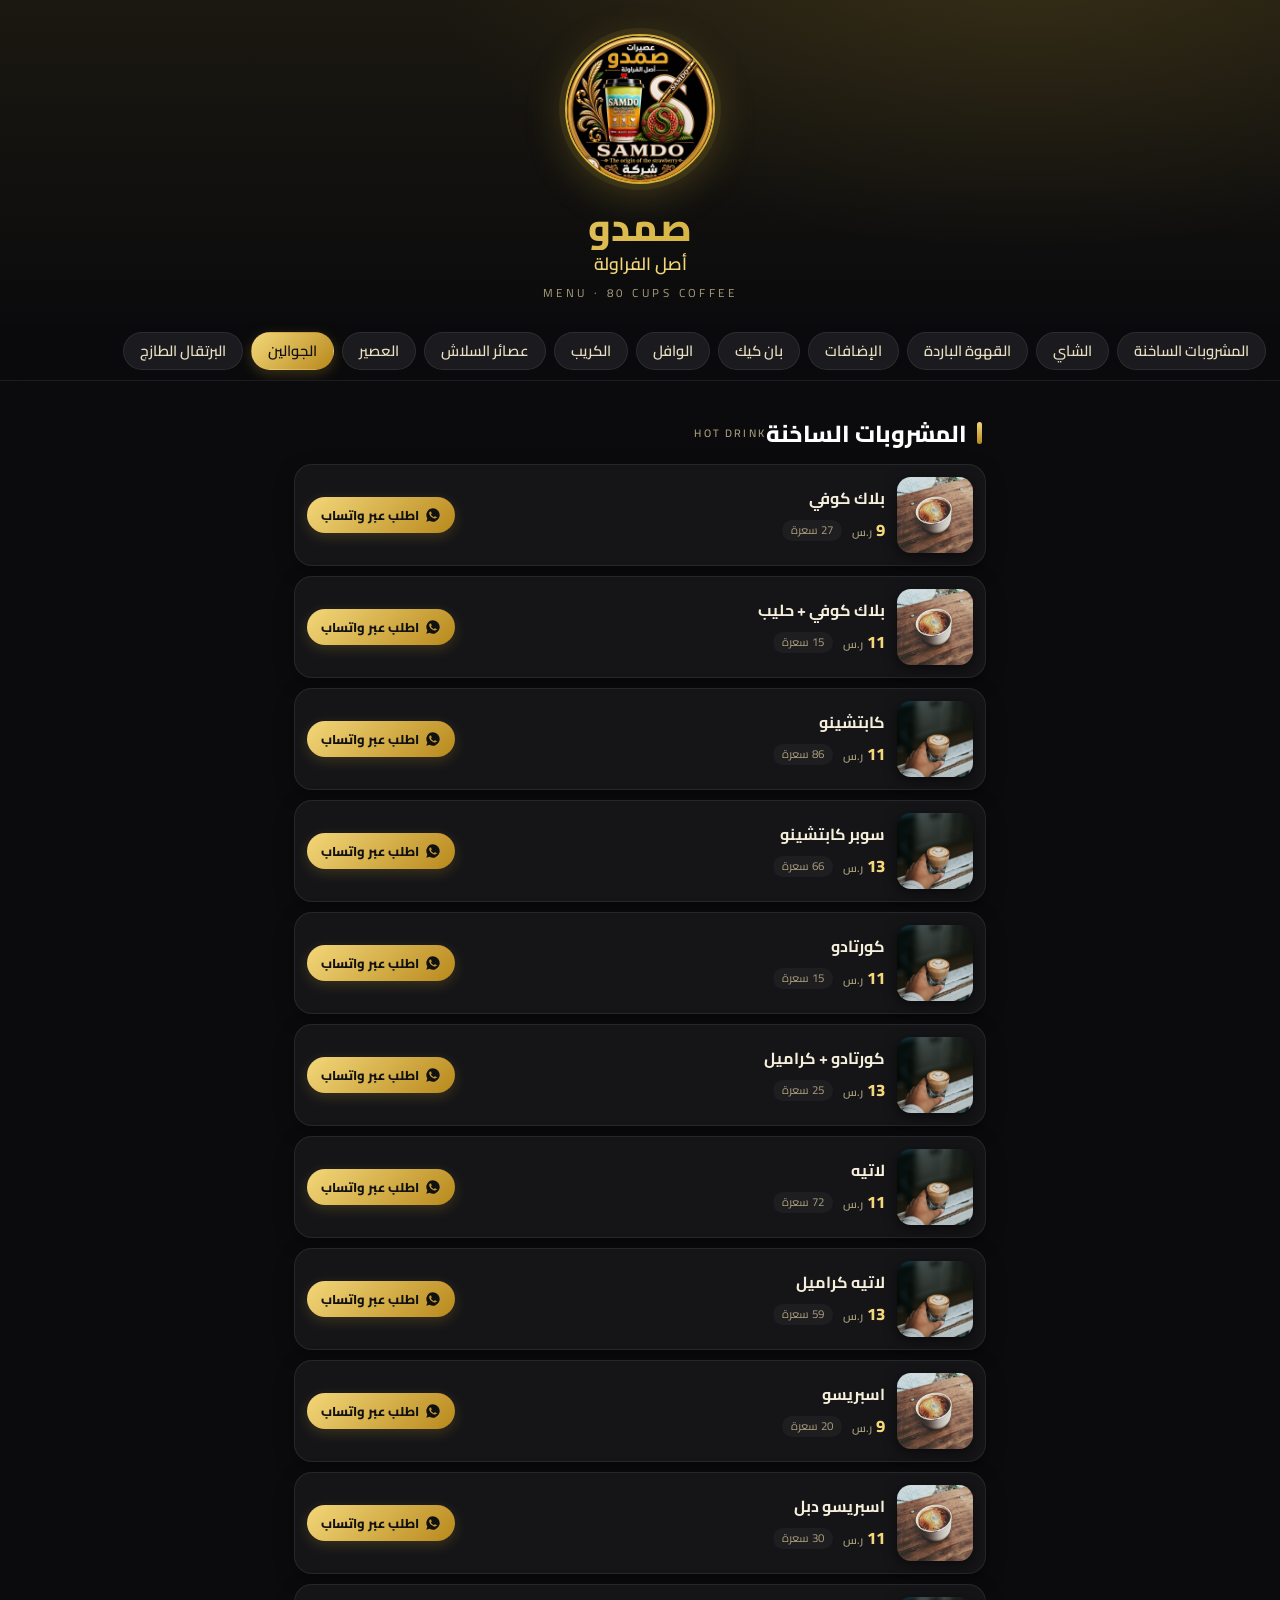
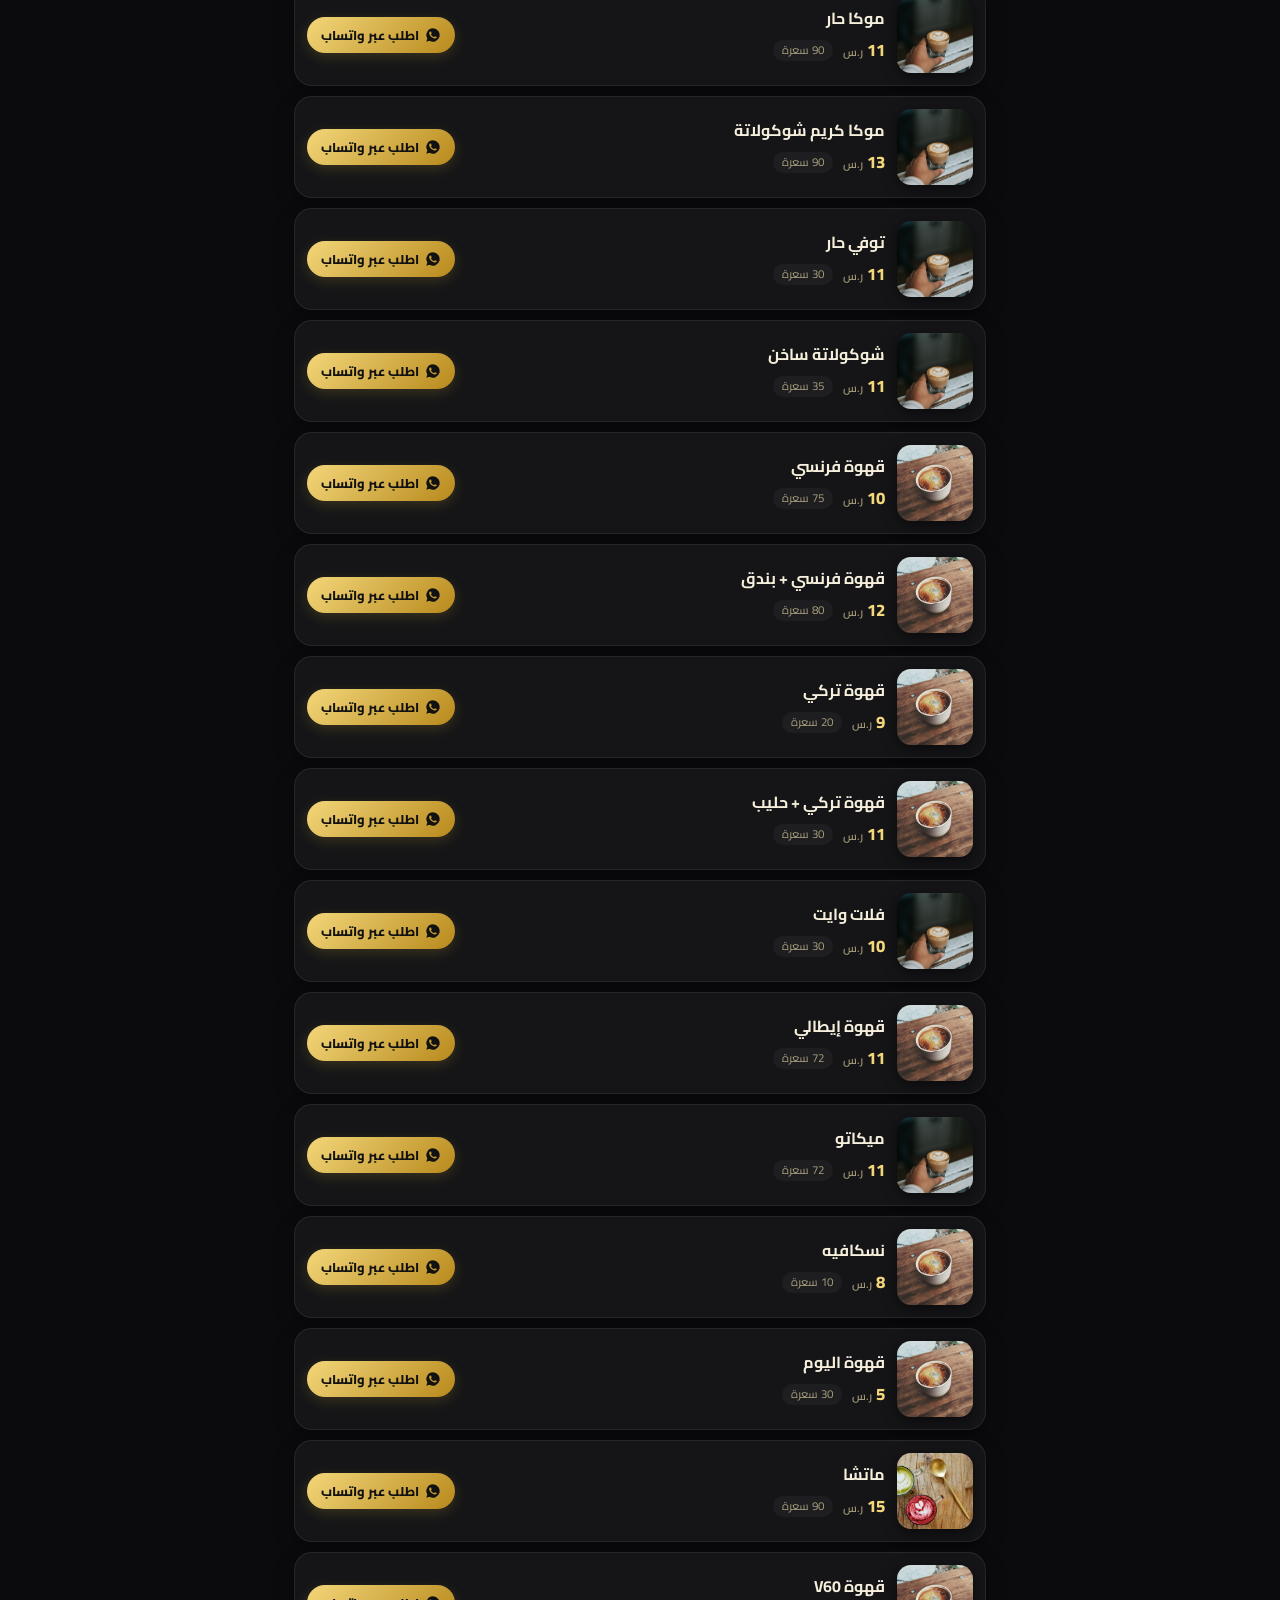
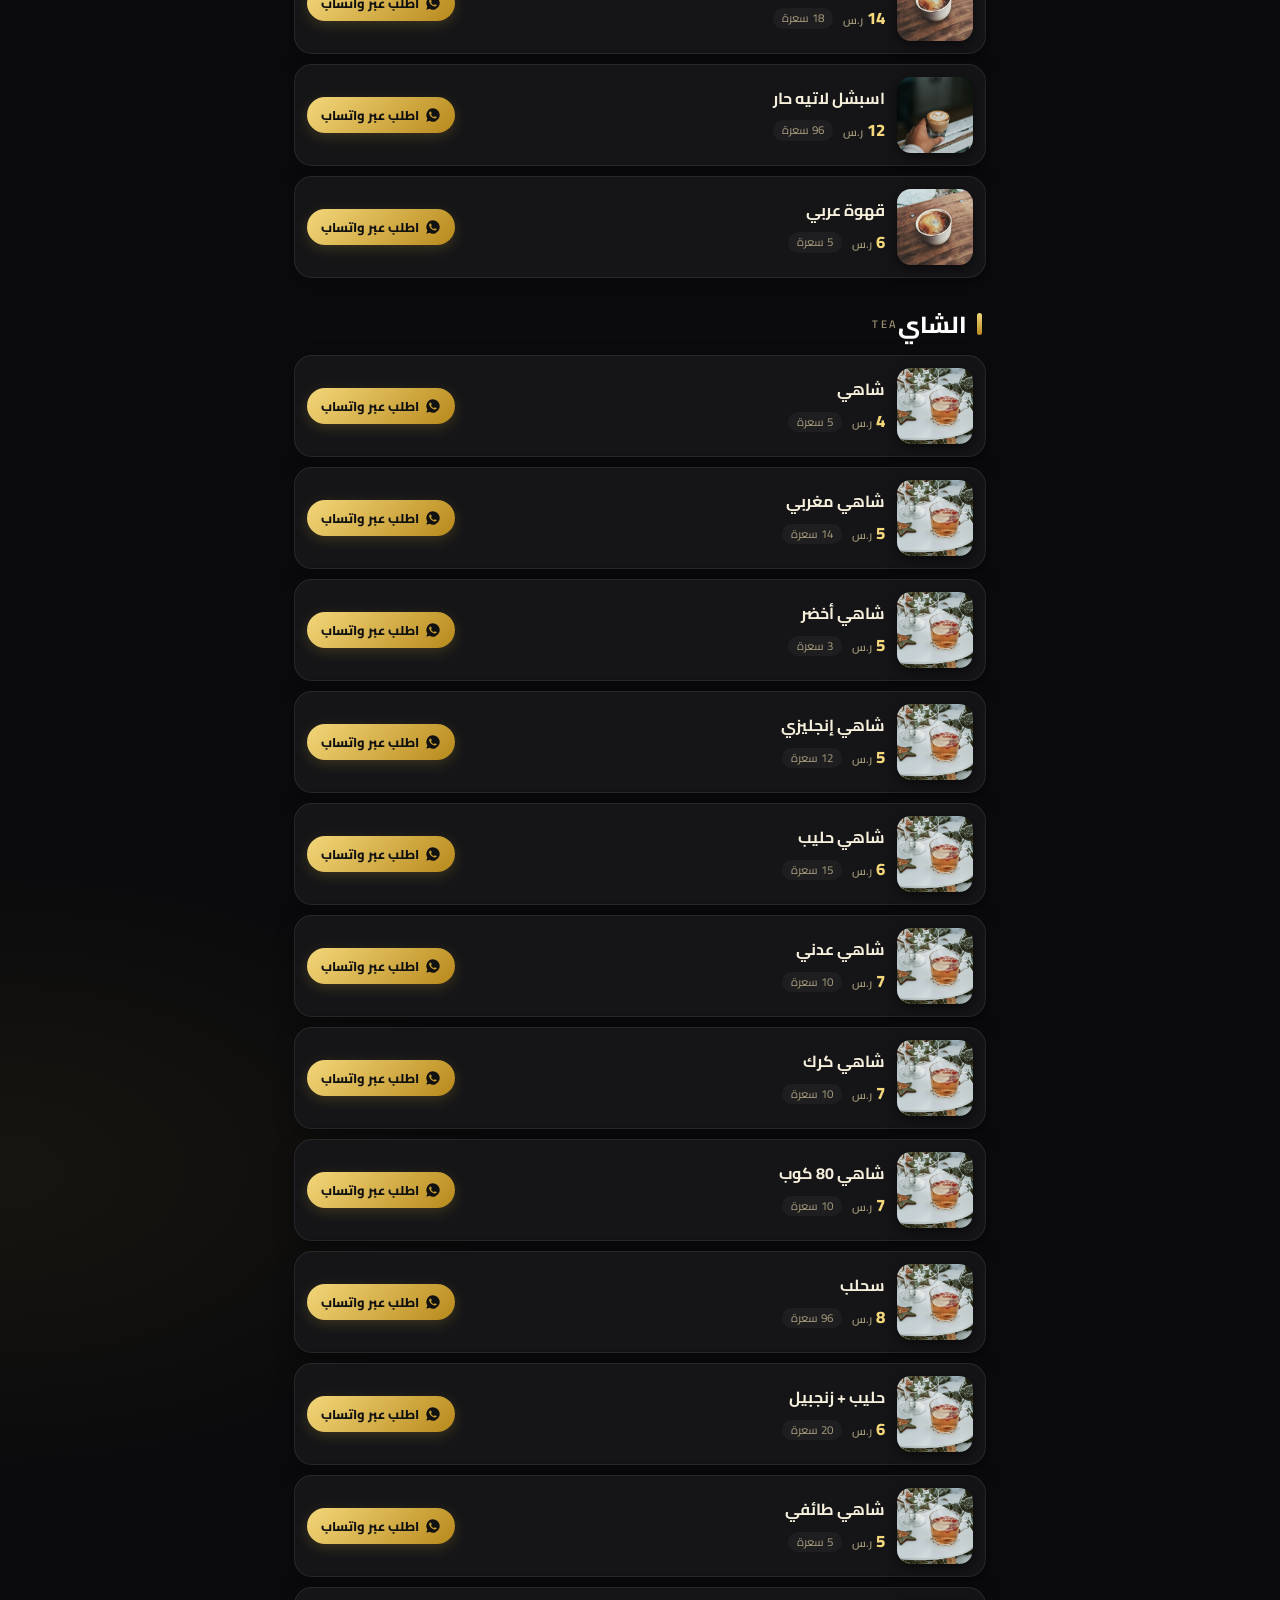
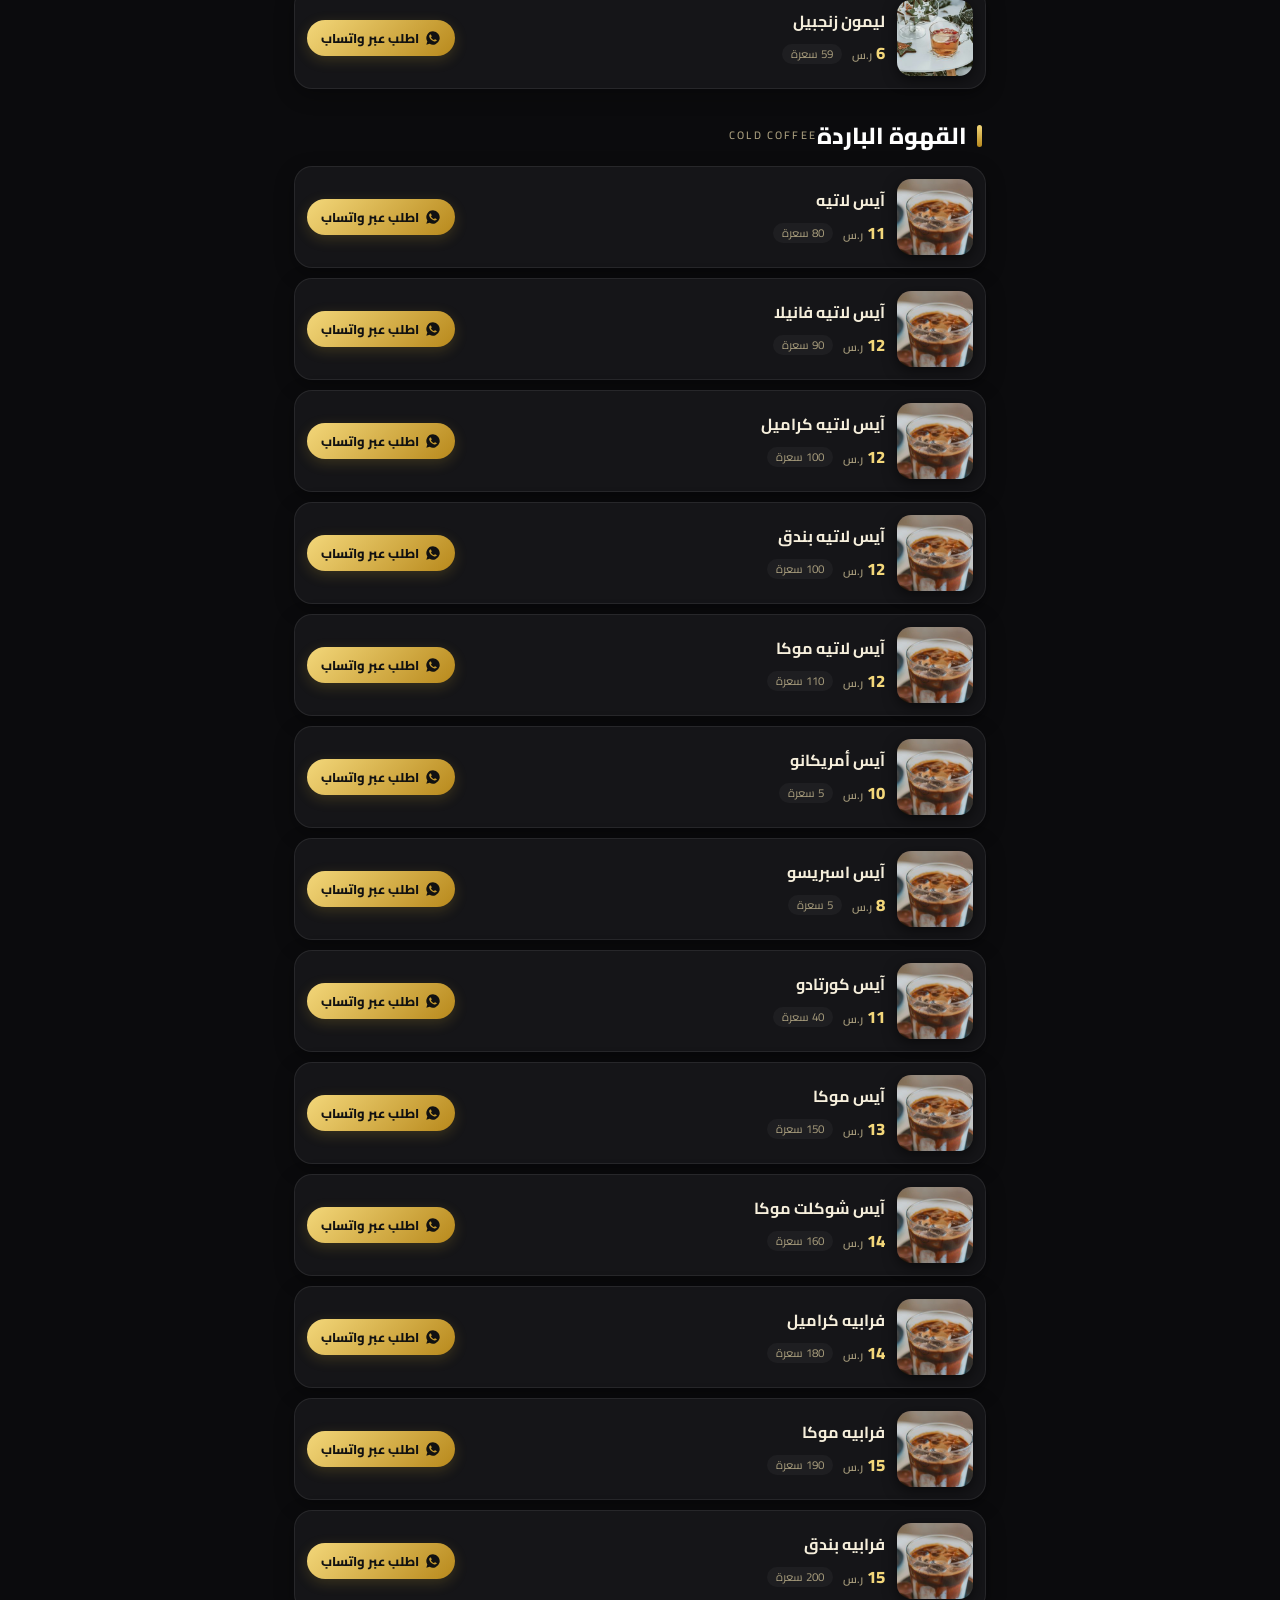
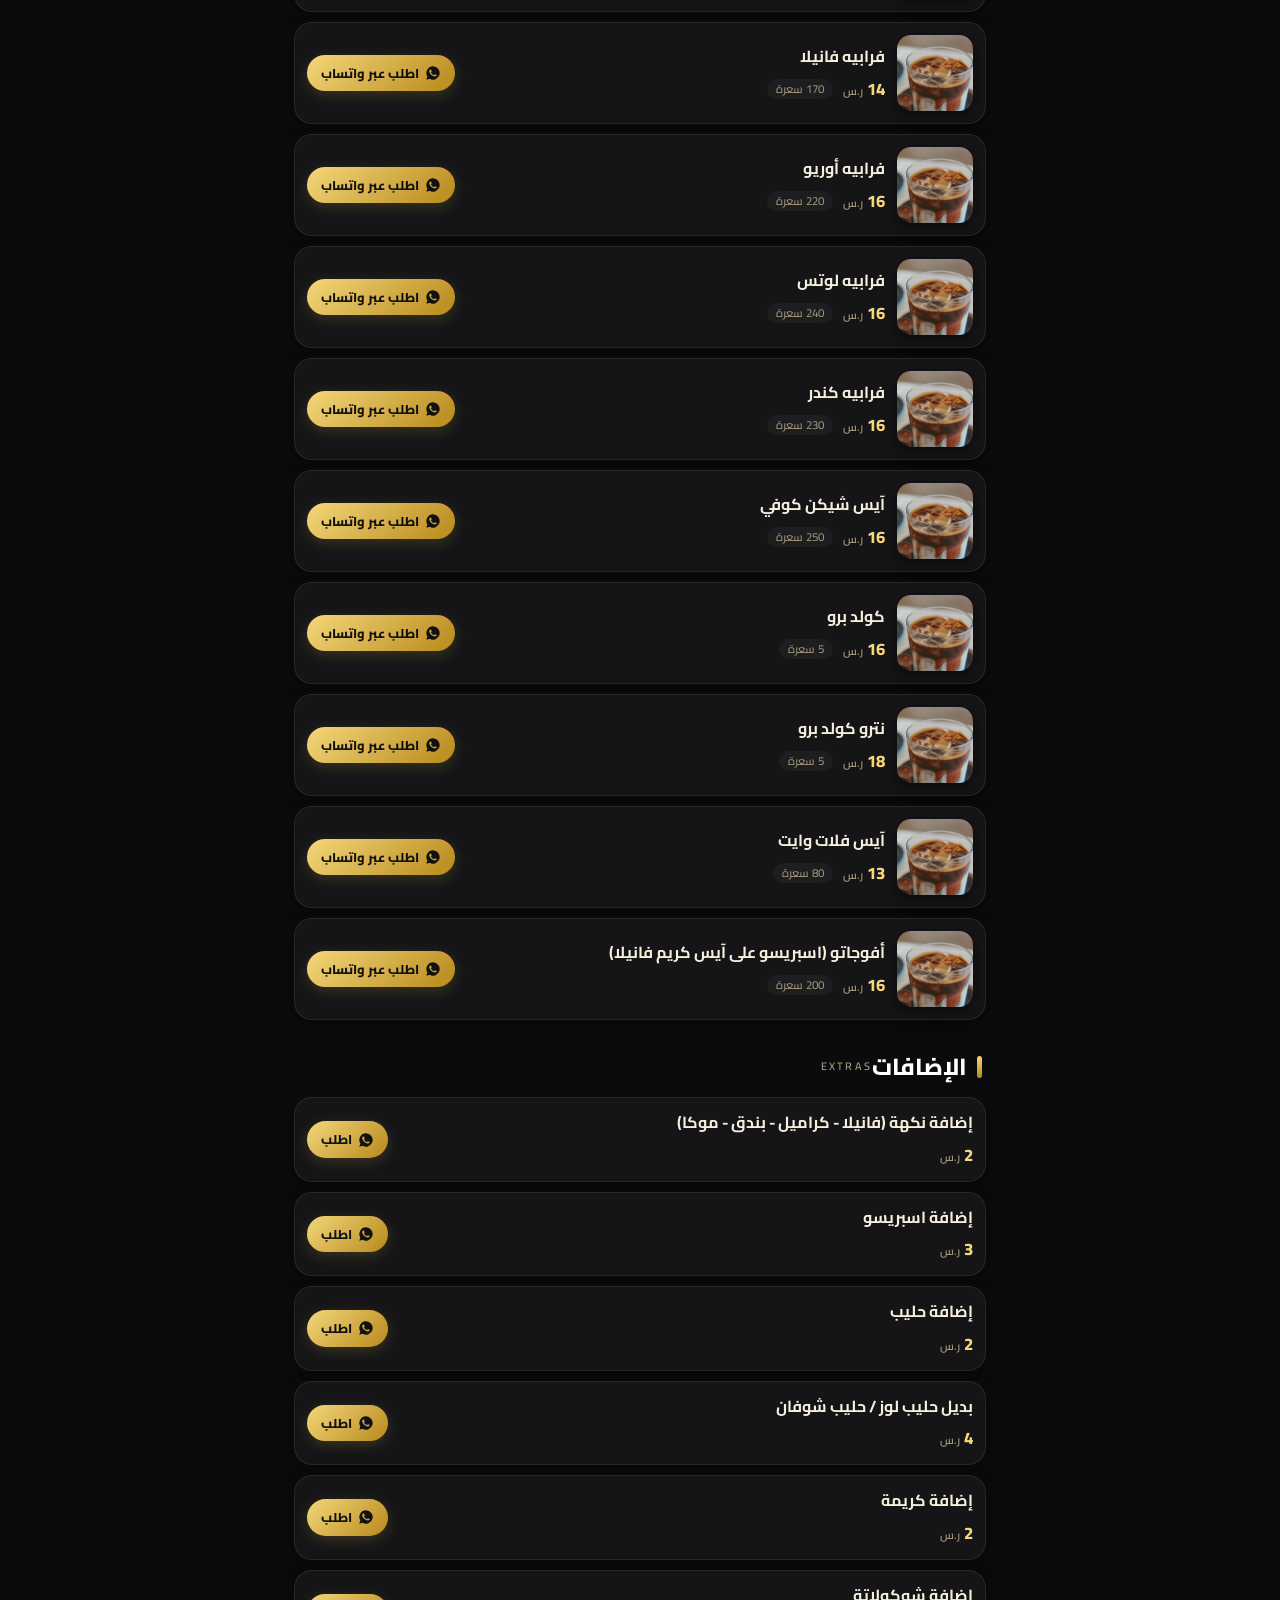
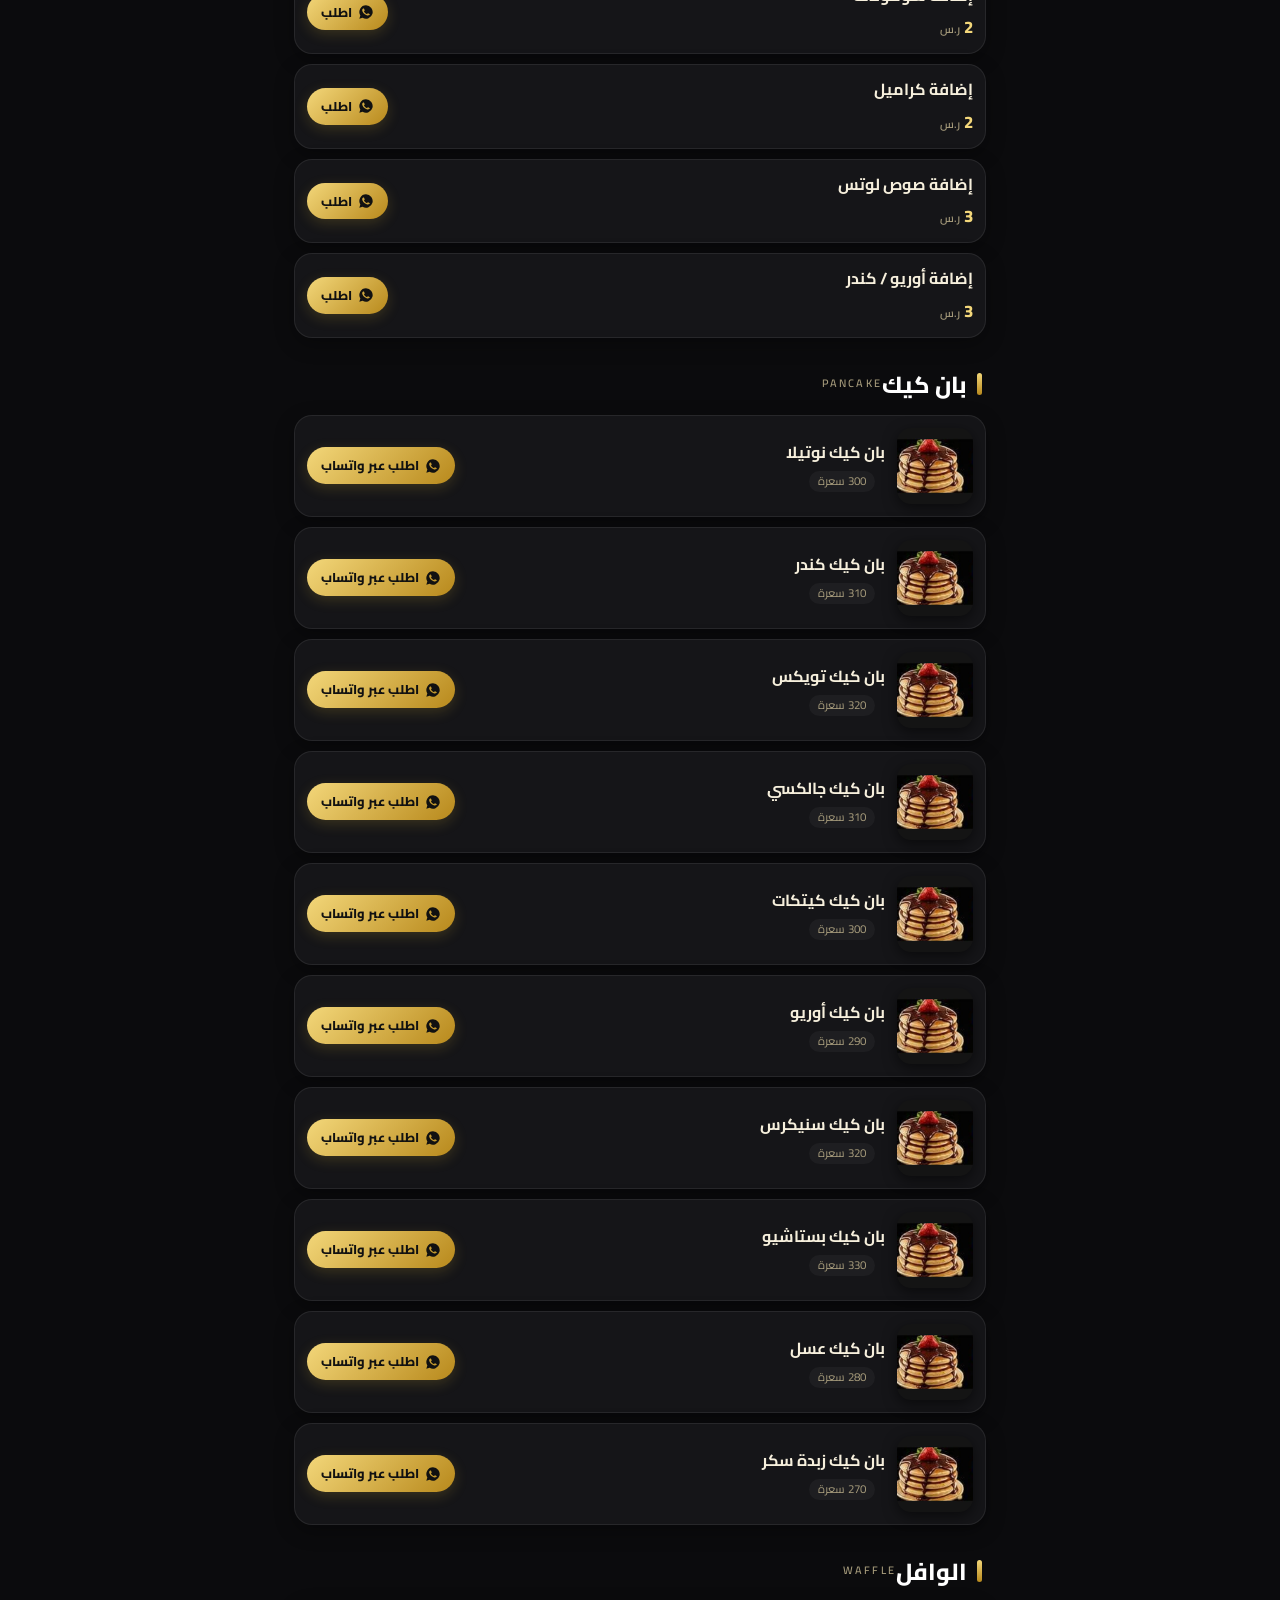
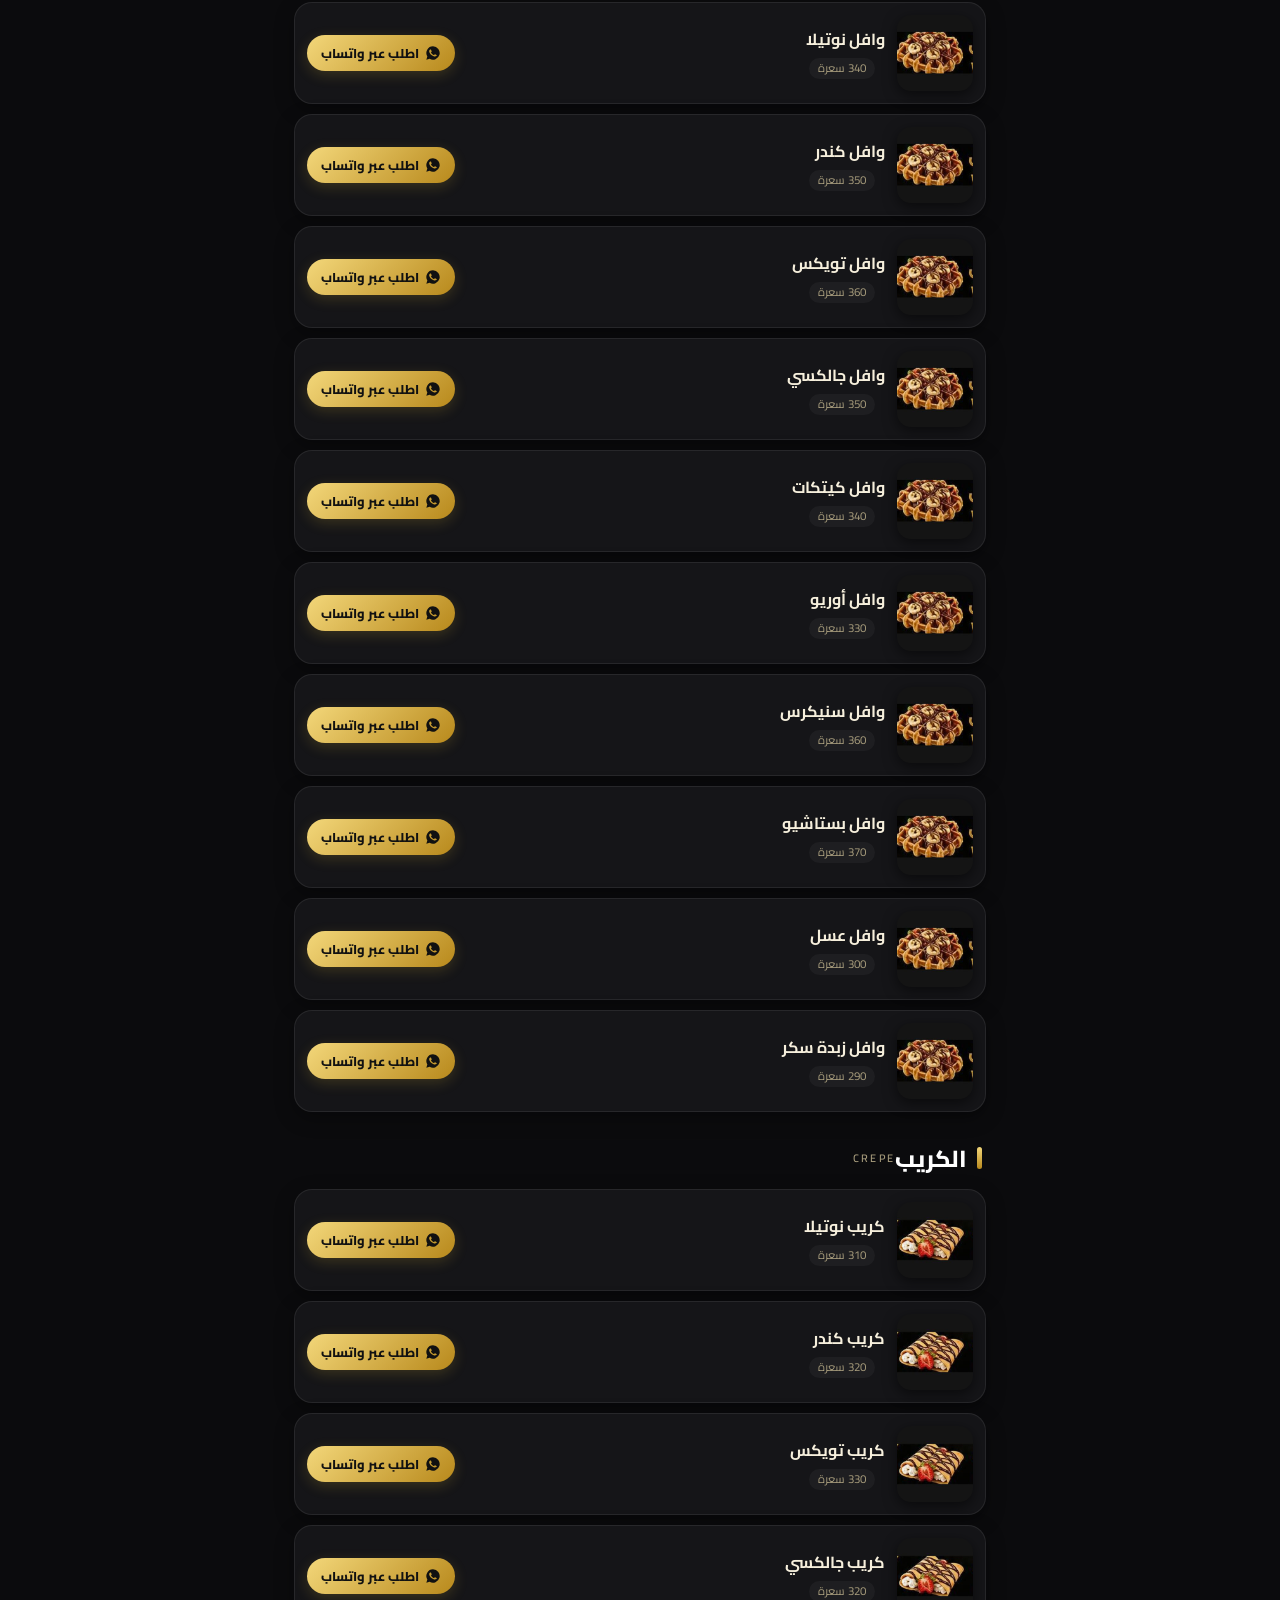
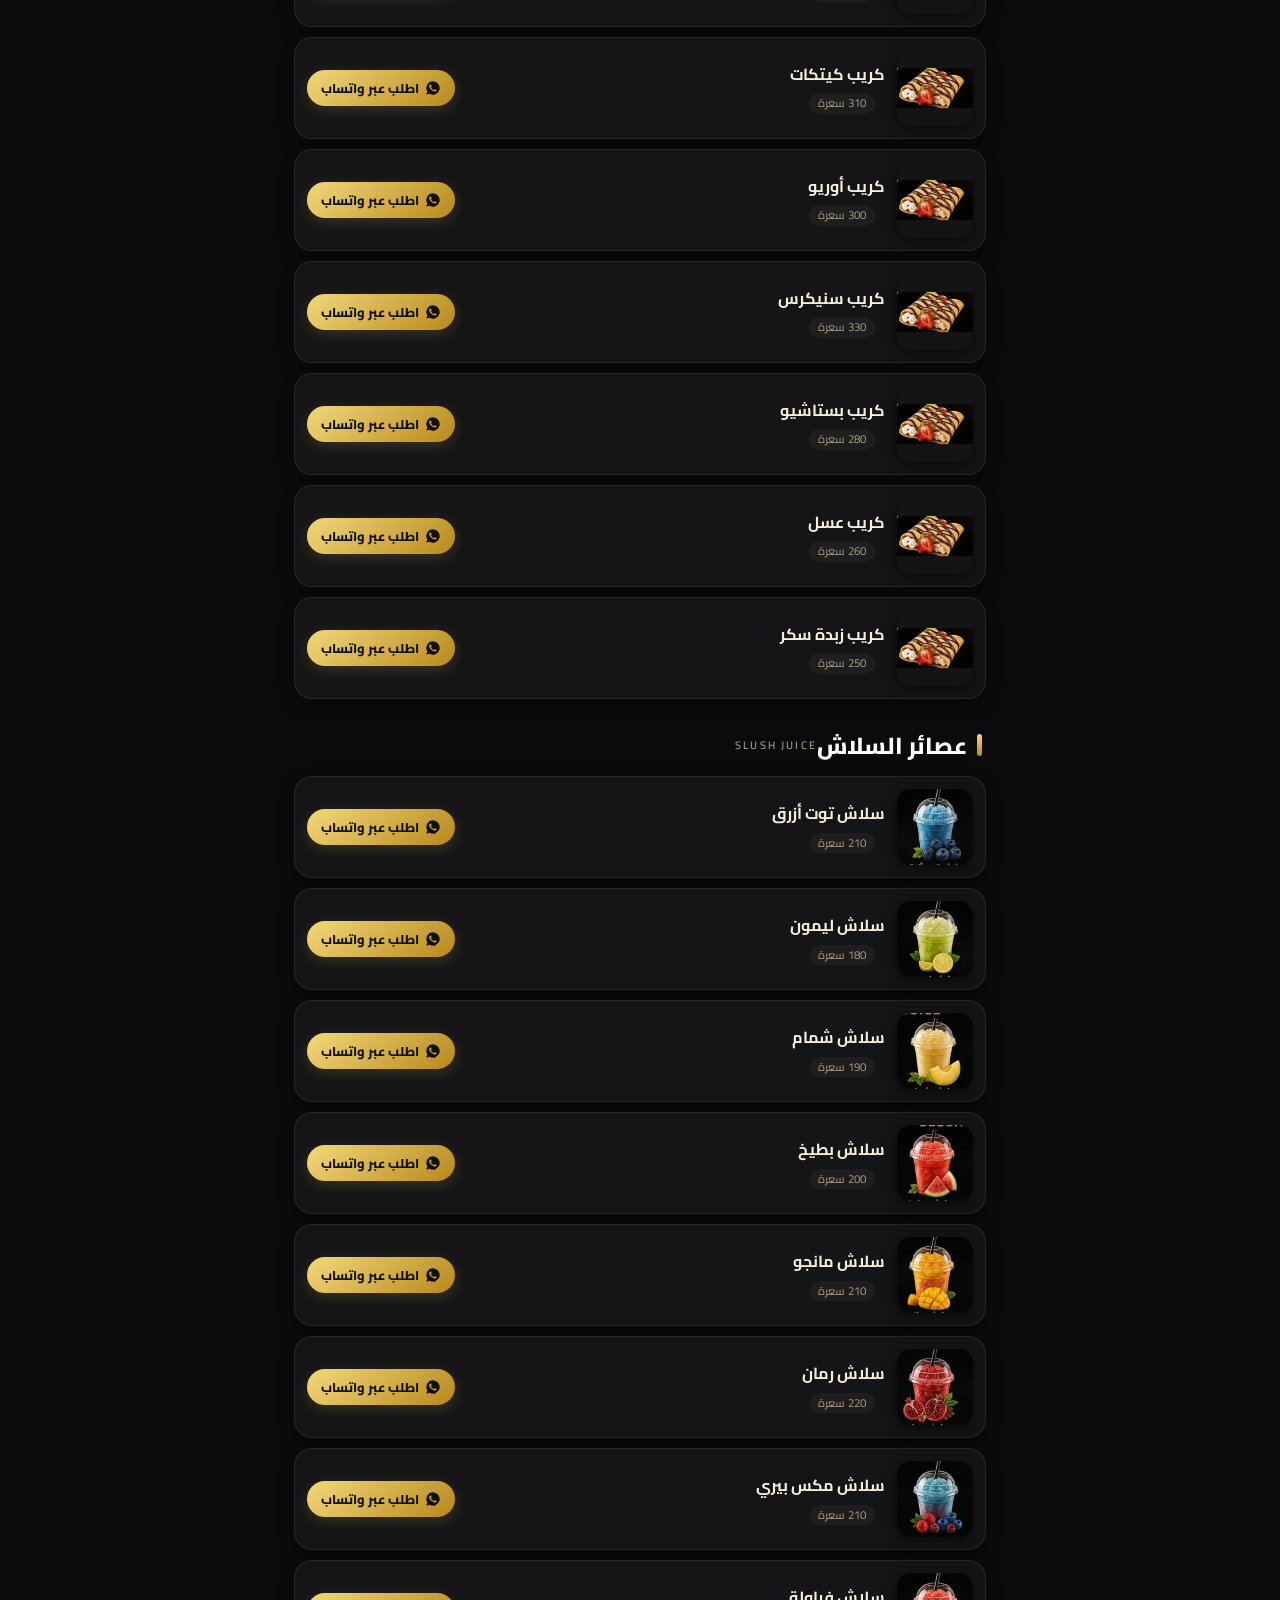
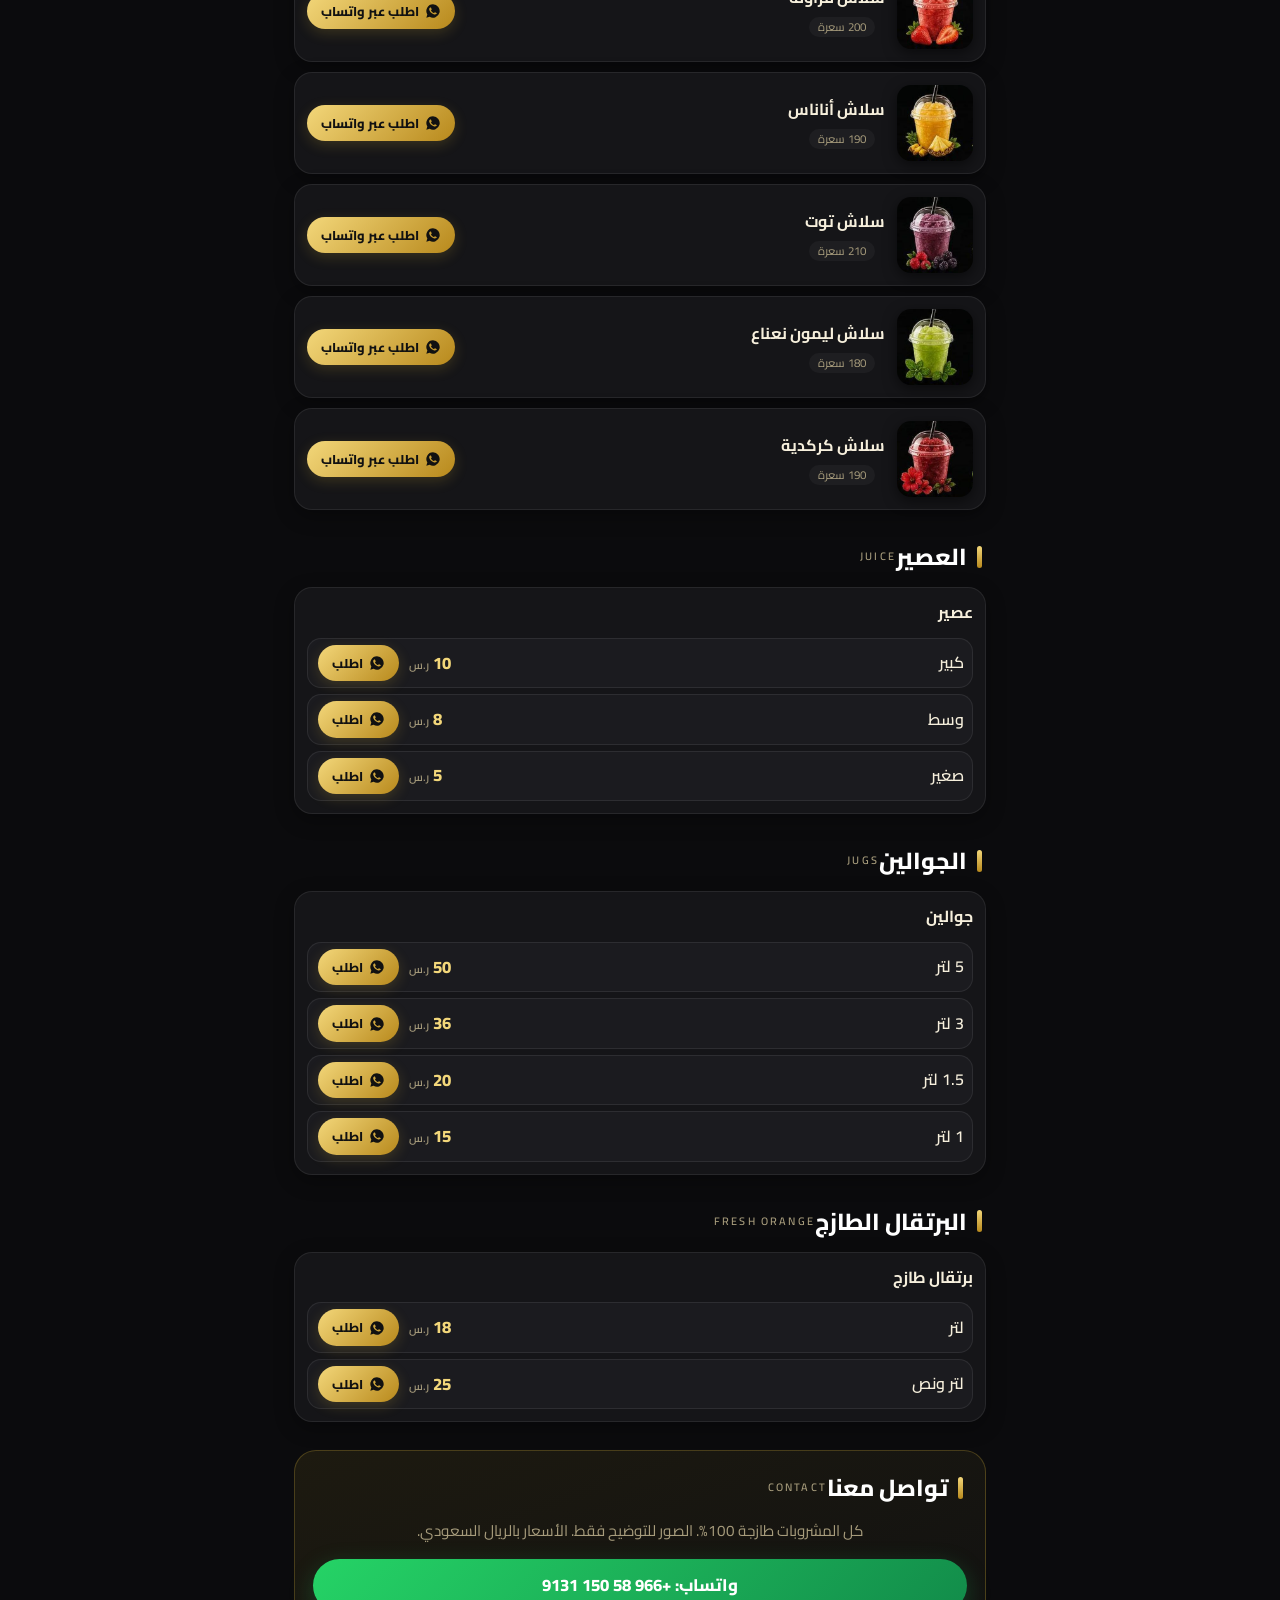
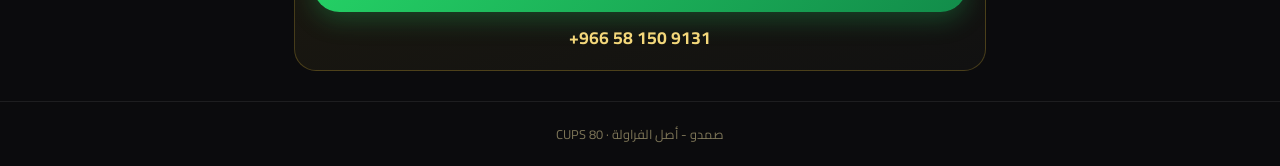
==== commit bf508817: "Modern redesign: menu and admin" ====
--- a/index.html
+++ b/index.html
@@ -1,7 +1,7 @@
 <!doctype html><html lang="ar" dir="rtl"><head><meta charset="utf-8"><meta name="viewport" content="width=device-width,initial-scale=1">
 <title>صمدو | 80 Cups Coffee - المنيو</title><meta name="description" content="منيو صمدو أصل الفراولة - قهوة، شاي، سلاش، وافل، كريب وعصائر طازجة">
 <meta property="og:title" content="صمدو - المنيو"><meta property="og:image" content="logo.jpg"><link rel="icon" href="favicon.png">
-<link rel="stylesheet" href="style.css"></head><body>
+<meta name="theme-color" content="#0b0b0d"><link rel="preconnect" href="https://fonts.googleapis.com"><link href="https://fonts.googleapis.com/css2?family=Cairo:wght@400;600;700;800&display=swap" rel="stylesheet"><link rel="stylesheet" href="style.css"></head><body>
 <header><img src="logo.jpg" alt="شعار صمدو" class="logo"><h1>صمدو</h1><p class="slogan">أصل الفراولة</p><p class="sub">MENU &middot; 80 CUPS COFFEE</p></header>
 <nav id="nav"></nav>
 <main id="app"><p class="note big" id="status">جاري تحميل المنيو...</p></main>
--- a/style.css
+++ b/style.css
@@ -1,34 +1,46 @@
 
-:root{--g:#d4af37;--g2:#f3d77a;--bg:#0a0a0a;--card:#141414}
-*{box-sizing:border-box;margin:0;padding:0}html{scroll-behavior:smooth;scroll-padding-top:64px}
-body{background:radial-gradient(circle at top,#1c1608,#0a0a0a 45%);color:#f4ead0;font-family:"Cairo","Tajawal","Segoe UI",Tahoma,sans-serif;line-height:1.6}
-header{text-align:center;padding:28px 16px 12px}.logo{width:min(70vw,260px);border-radius:50%;border:3px solid var(--g);box-shadow:0 0 40px #d4af3740}
-h1{font-size:3rem;color:var(--g);margin-top:8px;line-height:1.2}.slogan{font-size:1.3rem;color:var(--g2)}.sub{letter-spacing:.2em;font-size:.85rem;color:#b9a56a;margin-top:6px;direction:ltr}
-nav{position:sticky;top:0;z-index:5;display:flex;gap:8px;overflow-x:auto;padding:10px 12px;background:#0a0a0af2;border-bottom:1px solid #d4af3755;scrollbar-width:none}
-nav a{flex:none;color:var(--g);text-decoration:none;border:1px solid #d4af3799;border-radius:20px;padding:4px 14px;font-size:.95rem}nav a:active,nav a:hover{background:var(--g);color:#000}
-main{max-width:720px;margin:0 auto;padding:12px 14px 30px}
-section{margin-top:26px;background:var(--card);border:1px solid #d4af3766;border-radius:18px;padding:16px 16px 12px;box-shadow:inset 0 0 0 4px #0a0a0a,inset 0 0 0 5px #d4af3733}
-h2{color:var(--g);font-size:1.6rem;display:flex;justify-content:space-between;align-items:baseline;border-bottom:1px solid #d4af3755;padding-bottom:6px;margin-bottom:8px}
-h2 em{font-style:normal;font-size:.75rem;letter-spacing:.15em;color:#b9a56a;direction:ltr}
-li{list-style:none;display:flex;align-items:baseline;gap:8px;padding:7px 0;border-bottom:1px dashed #ffffff14}li:last-child{border:0}
-.n{font-weight:600}.d{flex:1;border-bottom:1px dotted #d4af3755;transform:translateY(-4px);min-width:8px}.p{color:var(--g2);font-weight:700;white-space:nowrap}.p small{font-weight:400;font-size:.7rem;color:#b9a56a}
-.c{font-size:.72rem;color:#9a9078;white-space:nowrap;min-width:62px;text-align:left}
-.note{color:#b9a56a;font-size:.85rem;margin-top:6px}.big{text-align:center;margin:8px 0 16px;font-size:.95rem}
-.wa{display:block;text-align:center;background:linear-gradient(135deg,#f3d77a,#b8891c);color:#000;font-weight:700;padding:12px;border-radius:30px;text-decoration:none;font-size:1.1rem}
-.tel{text-align:center;margin-top:12px}.tel a{color:var(--g);font-size:1.2rem;text-decoration:none}
-footer{text-align:center;padding:20px;color:#8a7d55;font-size:.85rem;border-top:1px solid #d4af3733}
-
-li{flex-wrap:wrap}
-.it{flex:1;display:flex;align-items:baseline;gap:8px;min-width:0;flex-wrap:wrap}.it .n{flex:1 1 100%}.it .d{display:none}.it .p{order:2}.it .c{order:3;min-width:0}
-.th{width:64px;height:64px;border-radius:12px;object-fit:cover;border:1px solid #d4af3788;flex:none;background:#000}
-.ord{display:inline-flex;align-items:center;gap:6px;flex:none;background:linear-gradient(135deg,#f3d77a,#b8891c);color:#000;font-weight:700;font-size:.78rem;padding:7px 12px;border-radius:20px;text-decoration:none;box-shadow:0 2px 8px #d4af3730}.ord:active{transform:scale(.96)}
+:root{--g:#d4af37;--g2:#f3d77a;--bg:#0b0b0d;--card:#151518;--card2:#1b1b1f;--line:#ffffff14;--mut:#a79c7c}
+*{box-sizing:border-box;margin:0;padding:0;-webkit-tap-highlight-color:transparent}
+html{scroll-behavior:smooth;scroll-padding-top:70px}
+body{background:var(--bg);color:#f6efdc;font-family:"Cairo","Tajawal","Segoe UI",Tahoma,sans-serif;line-height:1.6;min-height:100vh;
+background-image:radial-gradient(600px 300px at 80% -50px,#d4af3726,transparent),radial-gradient(500px 300px at 0% 30%,#d4af3710,transparent)}
+header{position:relative;text-align:center;padding:34px 16px 20px;overflow:hidden}
+header:before{content:"";position:absolute;inset:0;background:linear-gradient(180deg,#d4af3714,transparent);pointer-events:none}
+.logo{position:relative;width:min(44vw,150px);aspect-ratio:1;object-fit:cover;border-radius:50%;border:2px solid var(--g);box-shadow:0 0 0 6px #d4af3718,0 10px 40px #d4af3740;animation:pop .7s cubic-bezier(.2,.9,.3,1.2) both}
+h1{font-size:2.4rem;font-weight:800;margin-top:12px;line-height:1.2;background:linear-gradient(135deg,#fff3c4,var(--g) 60%,#b8891c);-webkit-background-clip:text;background-clip:text;color:transparent}
+.slogan{font-size:1.1rem;color:var(--g2);font-weight:600}
+.sub{letter-spacing:.3em;font-size:.72rem;color:var(--mut);margin-top:6px;direction:ltr}
+nav{position:sticky;top:0;z-index:5;display:flex;gap:8px;overflow-x:auto;padding:10px 14px;background:#0b0b0dcc;backdrop-filter:blur(14px);-webkit-backdrop-filter:blur(14px);border-bottom:1px solid var(--line);scrollbar-width:none}
+nav::-webkit-scrollbar{display:none}
+nav a{flex:none;color:#e9dfc0;text-decoration:none;background:var(--card2);border:1px solid var(--line);border-radius:999px;padding:6px 16px;font-size:.92rem;font-weight:600;transition:.2s}
+nav a.on,nav a:active{background:linear-gradient(135deg,var(--g2),#b8891c);color:#111;border-color:transparent;box-shadow:0 4px 14px #d4af3740}
+main{max-width:720px;margin:0 auto;padding:6px 14px 30px}
+section{margin-top:28px;animation:rise .5s ease both}
+h2{font-size:1.45rem;font-weight:800;color:#fff;display:flex;justify-content:space-between;align-items:center;margin:0 4px 12px}
+h2:before{content:"";width:5px;height:22px;border-radius:4px;background:linear-gradient(var(--g2),#b8891c);margin-inline-end:10px}
+h2{gap:0}h2 em{margin-inline-start:auto;font-style:normal;font-size:.68rem;letter-spacing:.2em;color:var(--mut);direction:ltr;font-weight:600}
+ul{display:grid;gap:10px}
+li{list-style:none;display:flex;flex-wrap:wrap;align-items:center;gap:12px;padding:12px;background:var(--card);border:1px solid var(--line);border-radius:18px;box-shadow:0 6px 20px #00000050;transition:transform .2s,border-color .2s}
+li:active{transform:scale(.99)}li:hover{border-color:#d4af3755}
+.n{font-weight:700;font-size:1rem}.d{display:none}
+.p{color:var(--g2);font-weight:800;white-space:nowrap;font-size:1.05rem}.p small{font-weight:600;font-size:.7rem;color:var(--mut)}
+.c{font-size:.72rem;color:var(--mut);white-space:nowrap;background:#ffffff0a;border-radius:999px;padding:1px 9px}
+.it{flex:1;display:flex;align-items:center;gap:6px 10px;min-width:0;flex-wrap:wrap}.it .n{flex:1 1 100%}.it .p{order:2}.it .c{order:3}
+.th{width:76px;height:76px;border-radius:14px;object-fit:cover;flex:none;background:#000;box-shadow:0 4px 14px #0008}
+.ord{display:inline-flex;align-items:center;gap:6px;flex:none;background:linear-gradient(135deg,var(--g2),#b8891c);color:#111;font-weight:800;font-size:.8rem;padding:8px 14px;border-radius:999px;text-decoration:none;box-shadow:0 4px 14px #d4af3733;transition:.15s}.ord:active{transform:scale(.94)}
 li>.ord{align-self:center}
 section[id=extras] li{flex-wrap:nowrap}
-
-li.off{opacity:.55}li.off .th{filter:grayscale(1)}
-.soldout{flex:none;align-self:center;background:#3a1010;color:#ff9a9a;border:1px solid #7a2a2a;border-radius:20px;padding:5px 12px;font-size:.78rem;font-weight:700}
-.ds{flex:1 1 100%;font-size:.8rem;color:#b9a56a;order:4}
-.sizes{flex:1 1 100%;display:flex;flex-direction:column;gap:6px;margin-top:4px}
-.sz{display:flex;align-items:center;gap:10px;background:#0a0a0a;border:1px solid #d4af3733;border-radius:12px;padding:6px 10px}
+li.off{opacity:.5}li.off .th{filter:grayscale(1)}
+.soldout{flex:none;align-self:center;background:#3a101040;color:#ff9a9a;border:1px solid #7a2a2a;border-radius:999px;padding:4px 12px;font-size:.76rem;font-weight:700}
+.ds{flex:1 1 100%;font-size:.8rem;color:var(--mut);order:4}
+.sizes{flex:1 1 100%;display:flex;flex-direction:column;gap:6px}
+.sz{display:flex;align-items:center;gap:10px;background:var(--card2);border:1px solid var(--line);border-radius:14px;padding:6px 8px 6px 10px}
 .sz .szn{flex:1;font-weight:600}
-.th~.sizes{flex-basis:100%}
+.note{color:var(--mut);font-size:.85rem;margin-top:6px}.big{text-align:center;margin:8px 0 16px;font-size:.95rem}
+#contact{background:linear-gradient(160deg,#1d1a10,#111);border:1px solid #d4af3744;border-radius:22px;padding:18px}
+.wa{display:block;text-align:center;background:linear-gradient(135deg,#25d366,#128c4a);color:#fff;font-weight:800;padding:13px;border-radius:999px;text-decoration:none;font-size:1.05rem;box-shadow:0 8px 24px #25d36640}
+.tel{text-align:center;margin-top:12px}.tel a{color:var(--g2);font-size:1.1rem;text-decoration:none;font-weight:700}
+footer{text-align:center;padding:22px;color:#7d7557;font-size:.8rem;border-top:1px solid var(--line)}
+@keyframes rise{from{opacity:0;transform:translateY(14px)}to{opacity:1;transform:none}}
+@keyframes pop{from{opacity:0;transform:scale(.8)}to{opacity:1;transform:none}}
+@media(prefers-reduced-motion:reduce){*{animation:none!important;transition:none!important}}
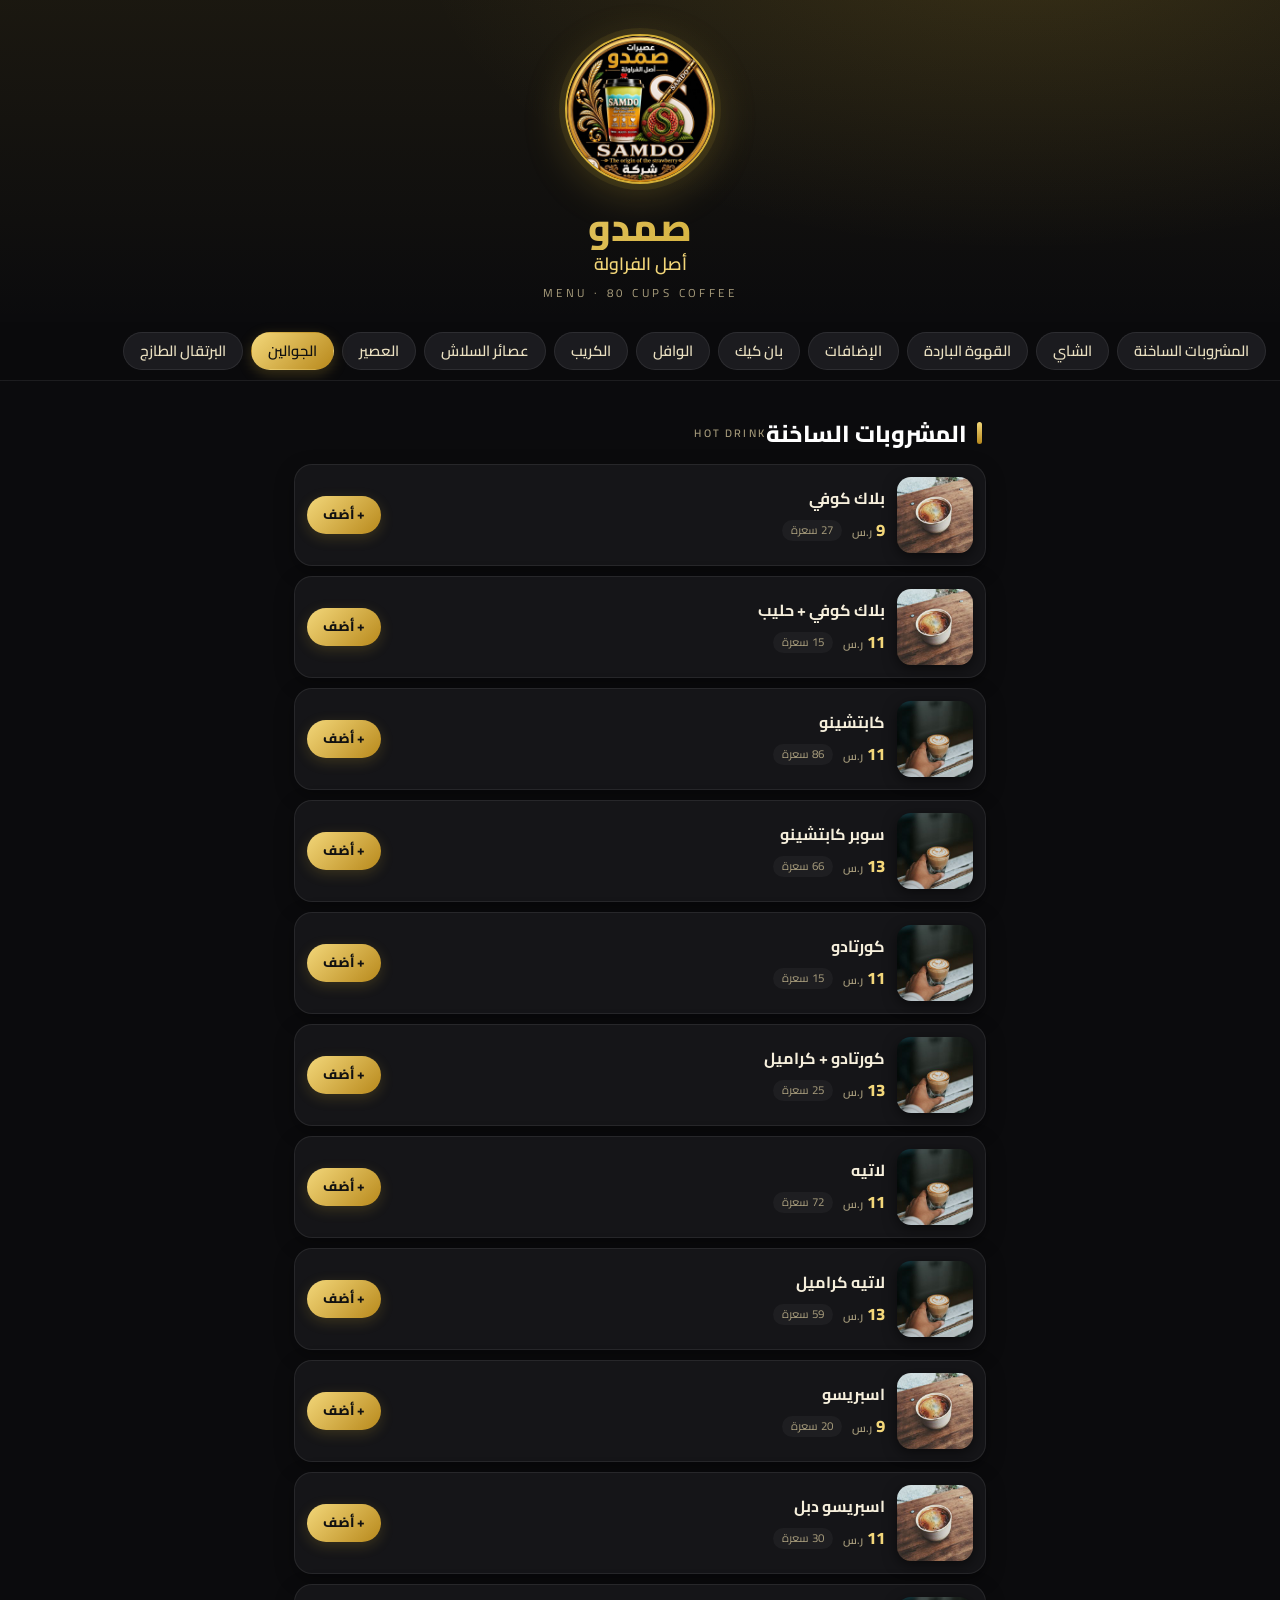
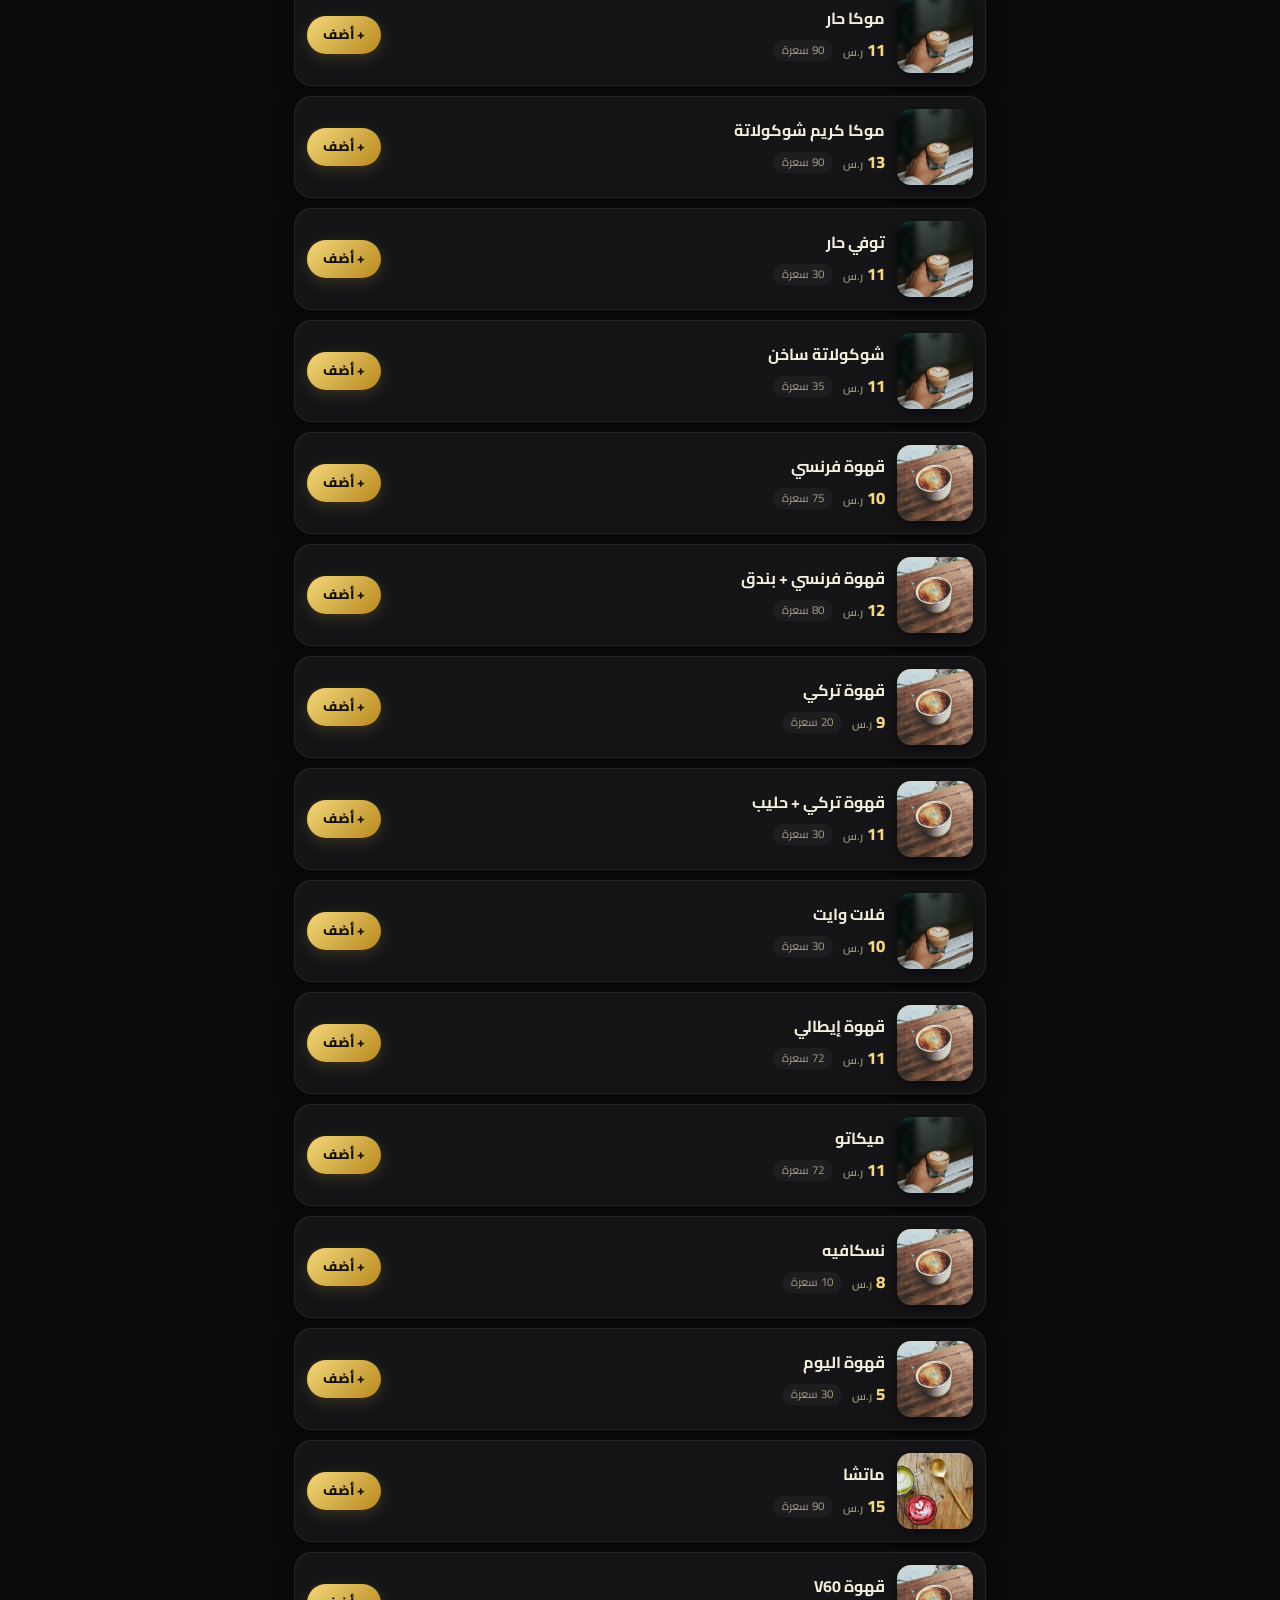
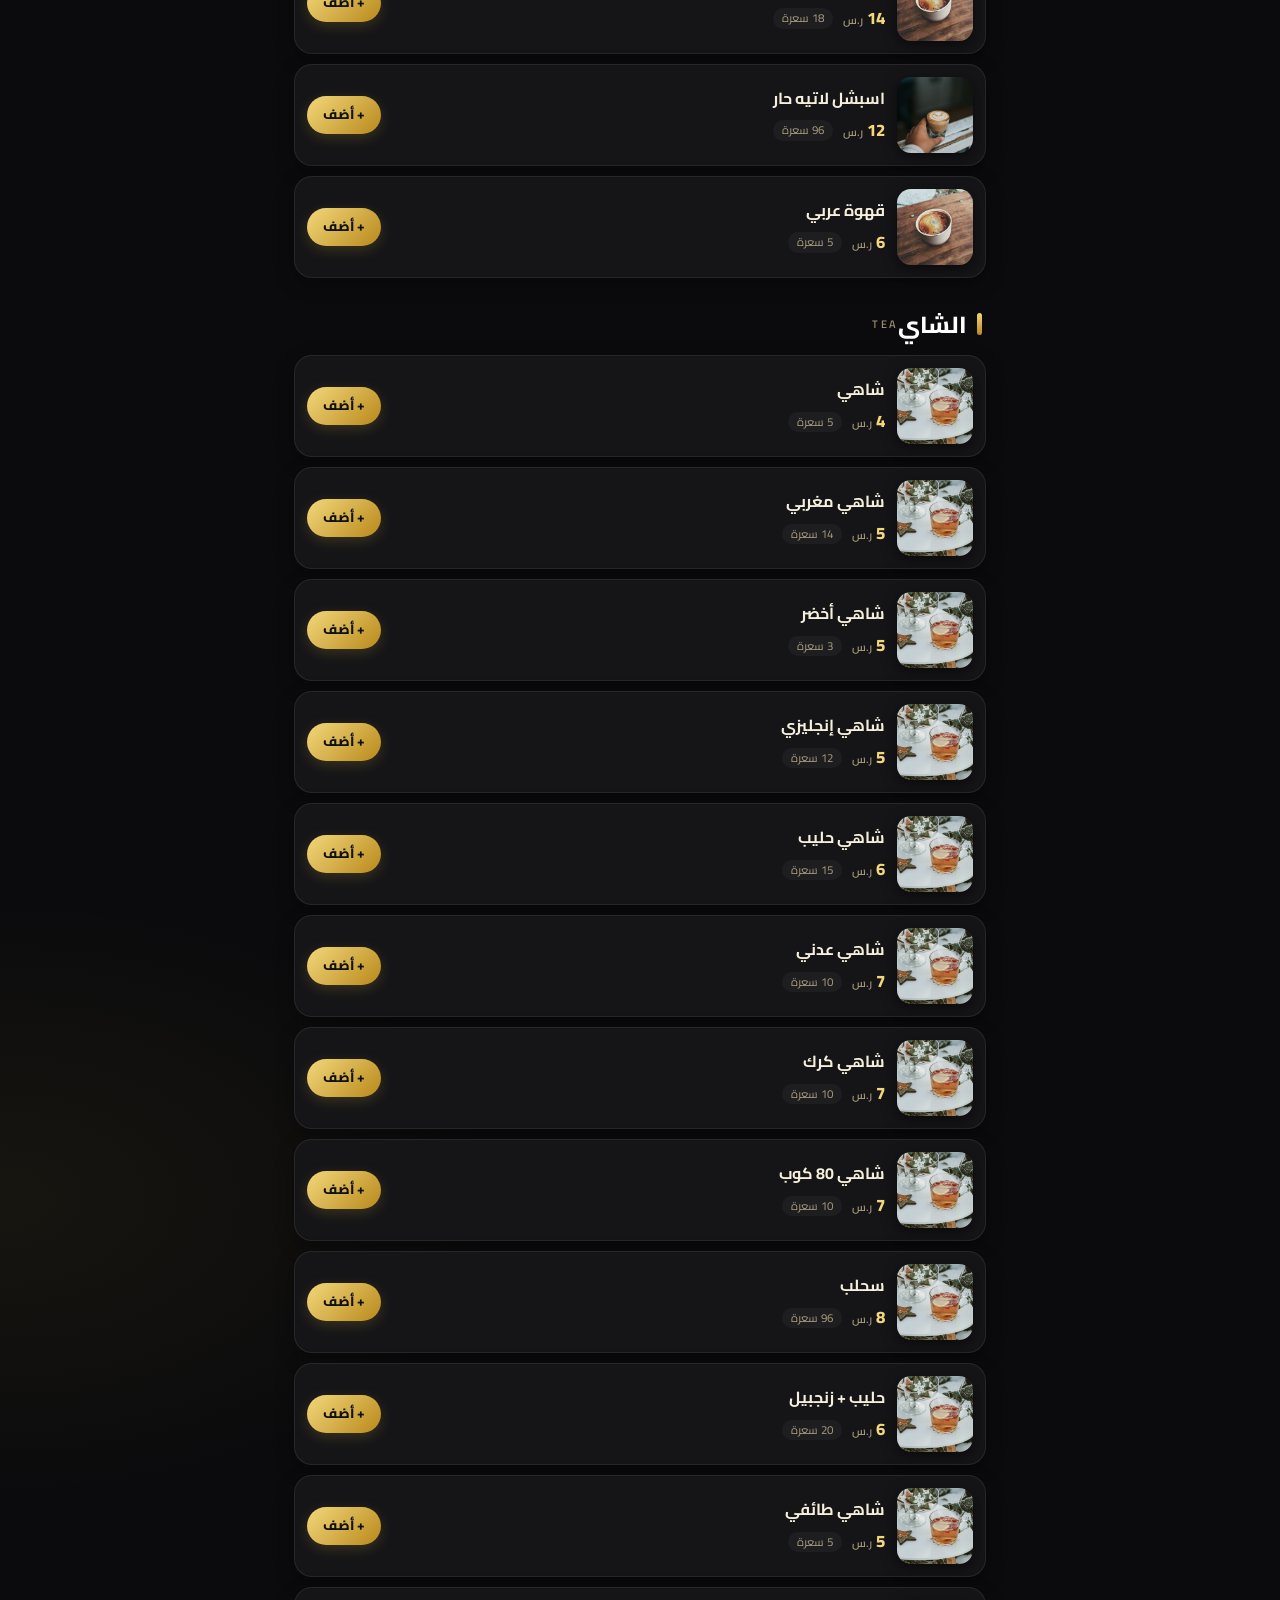
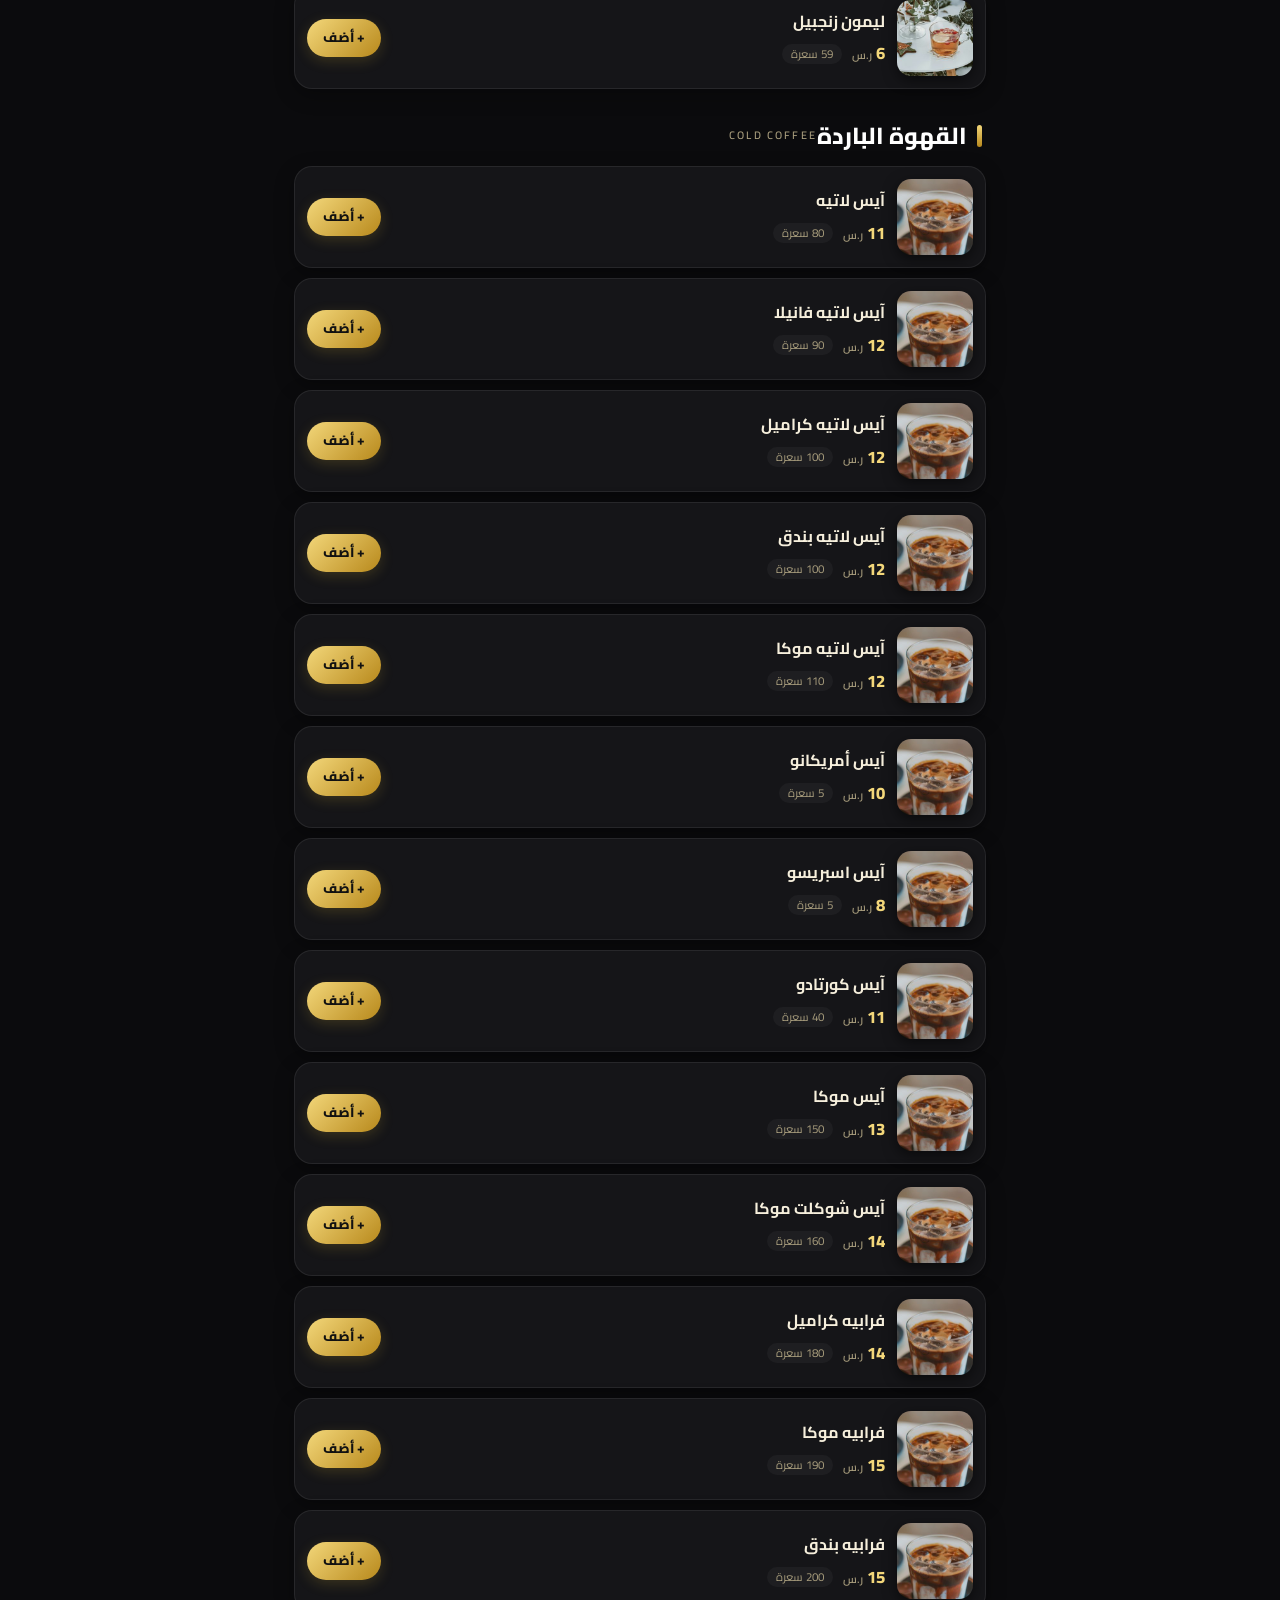
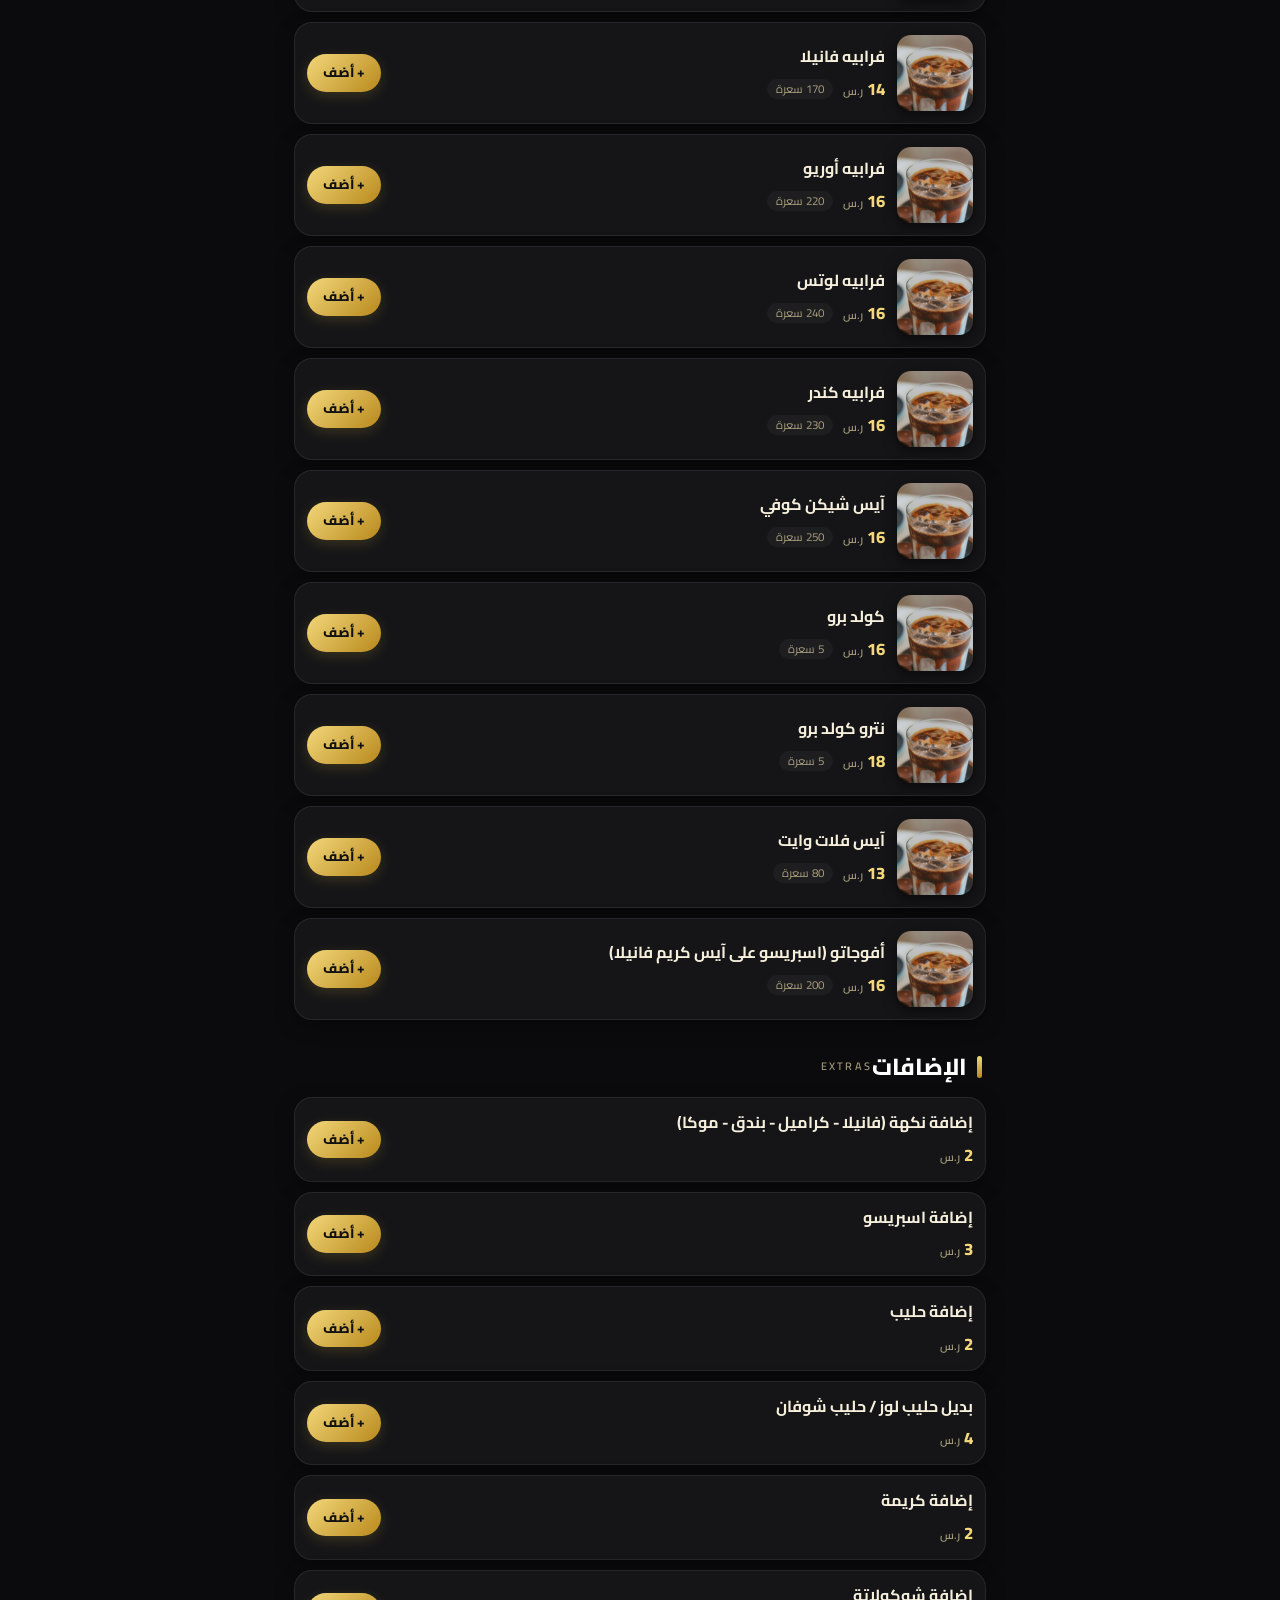
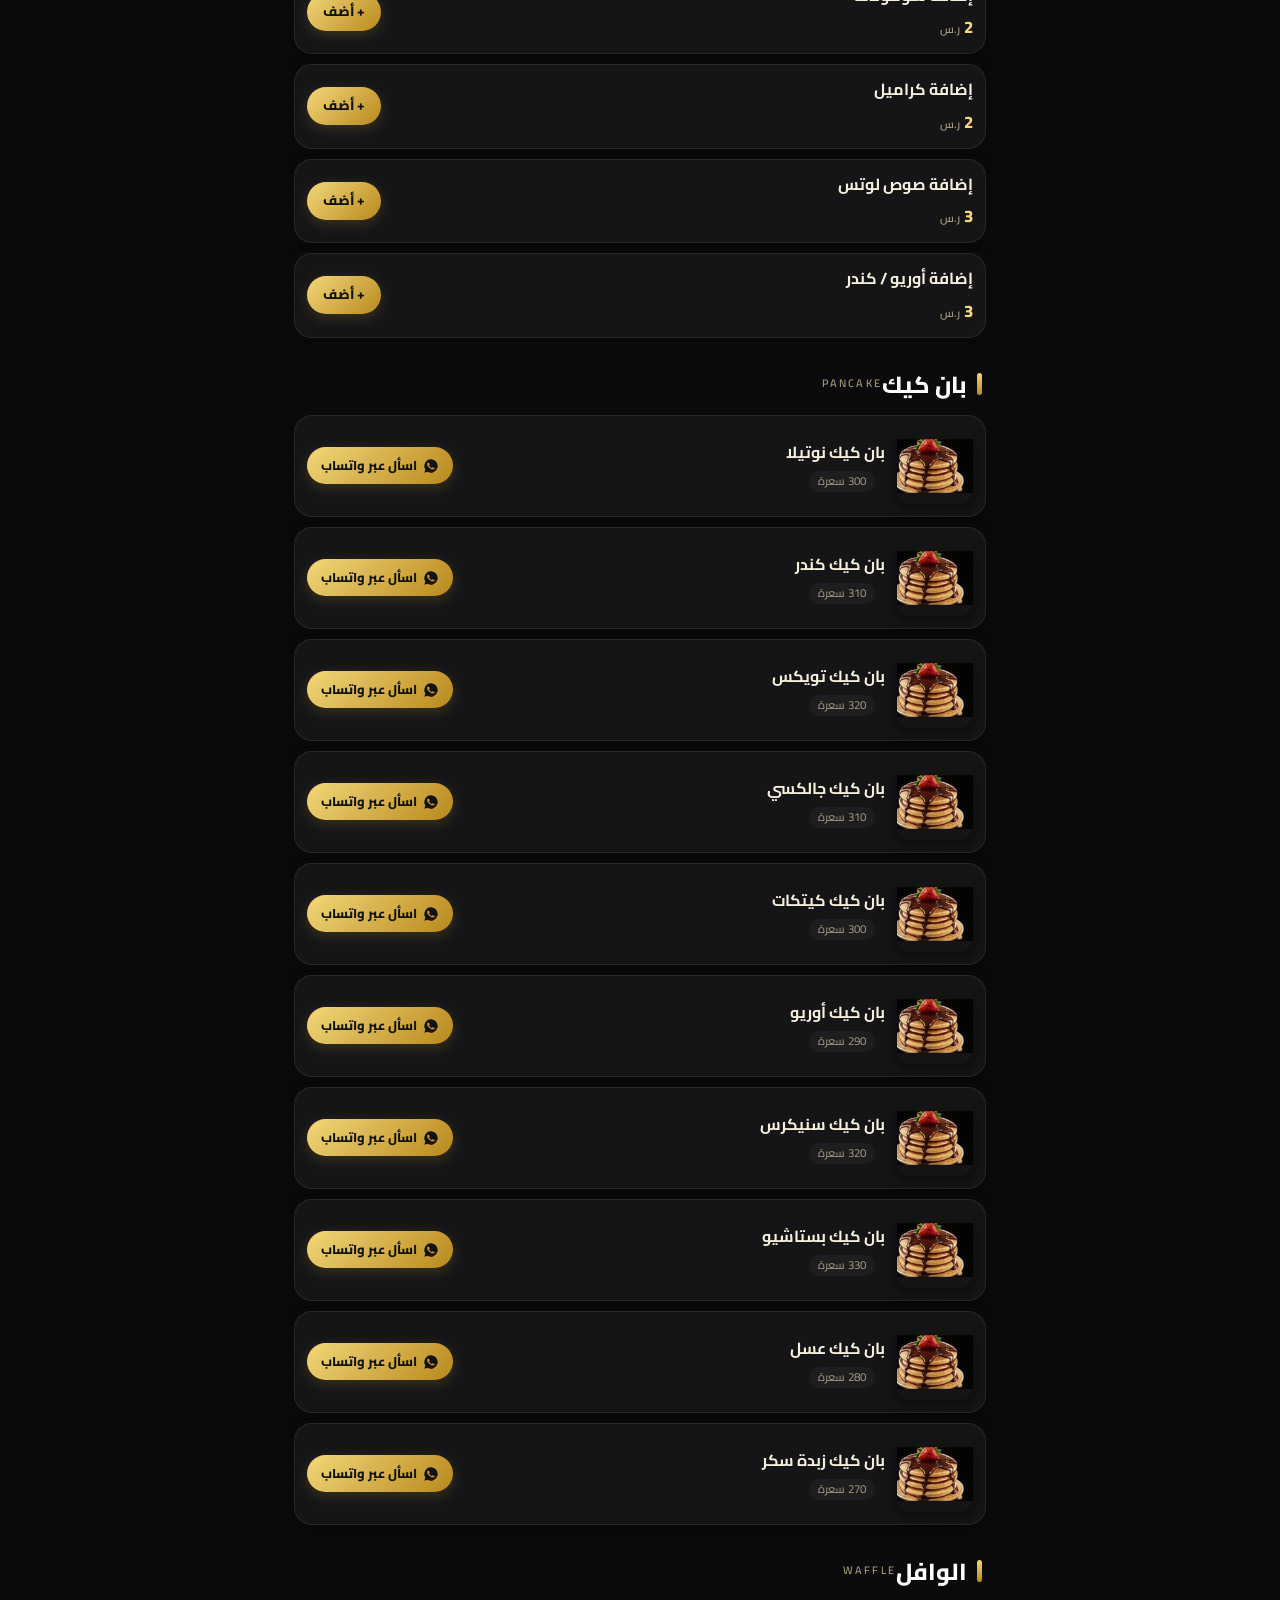
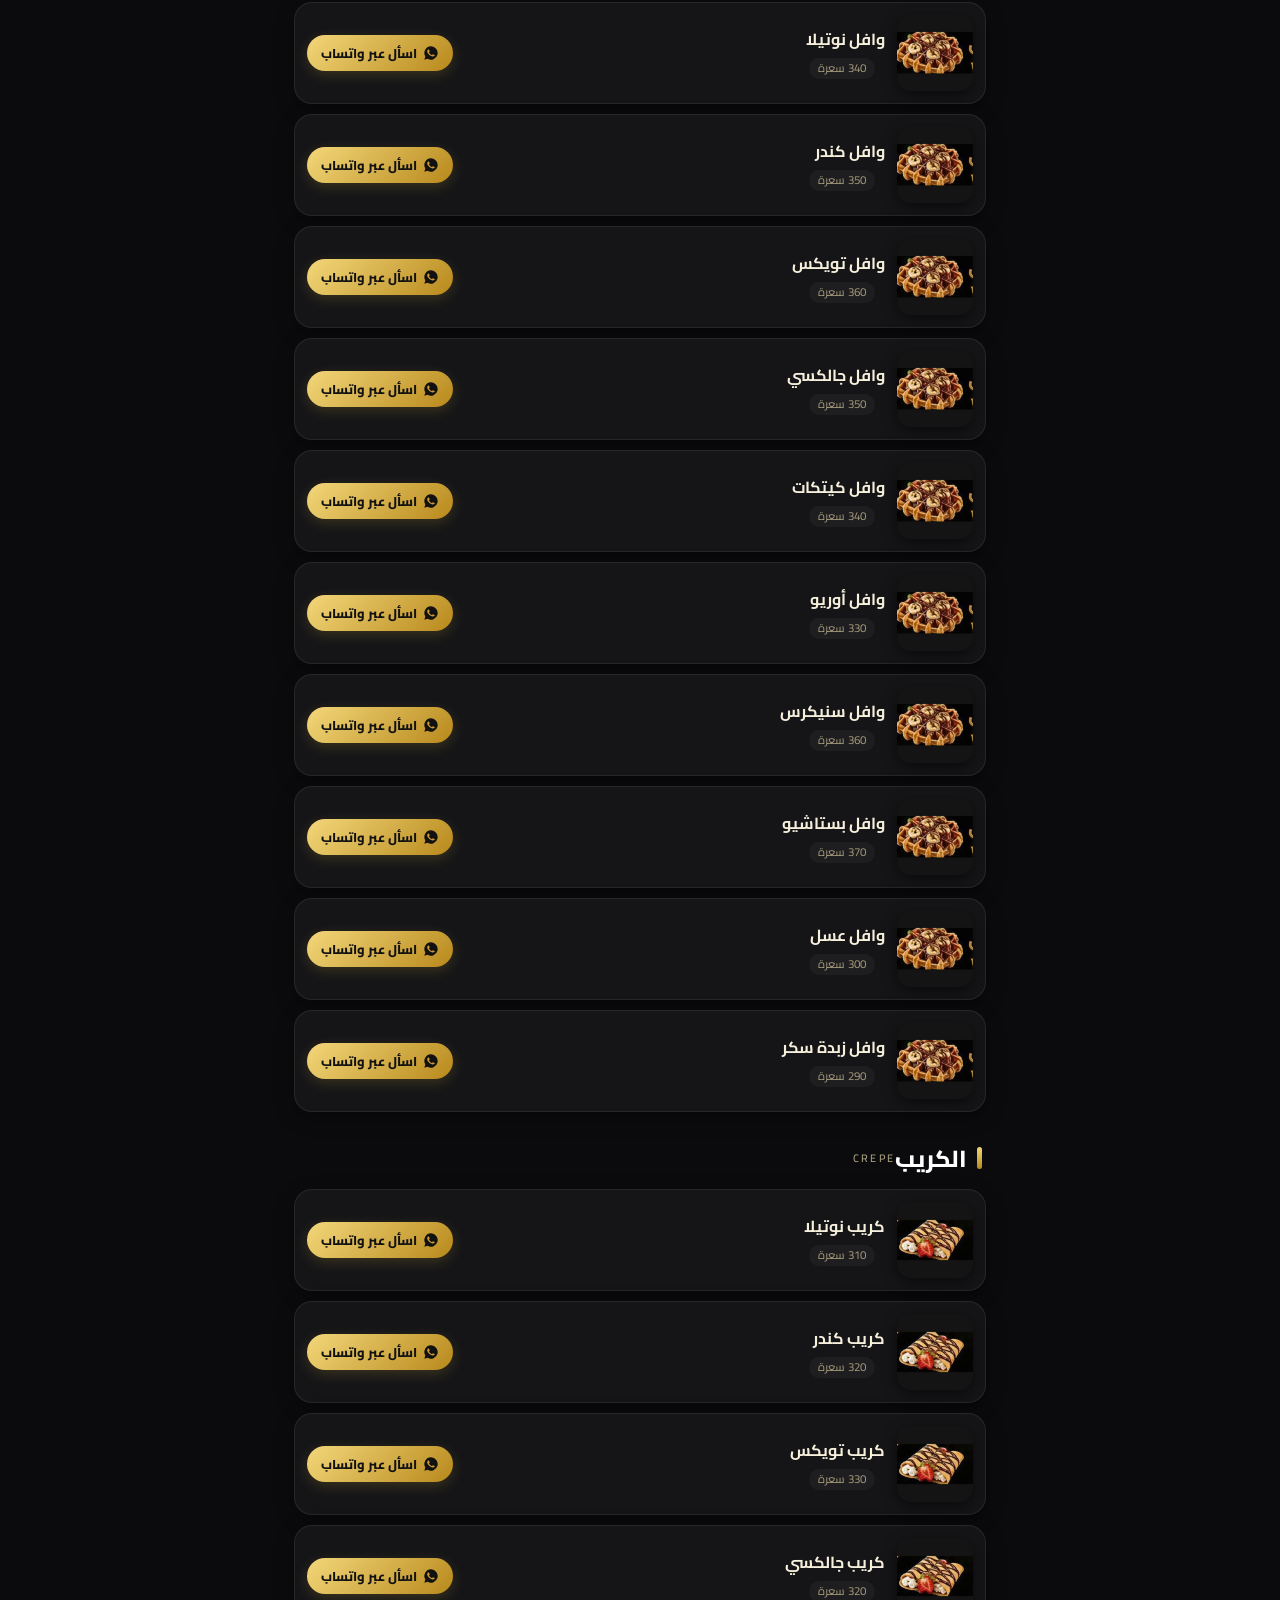
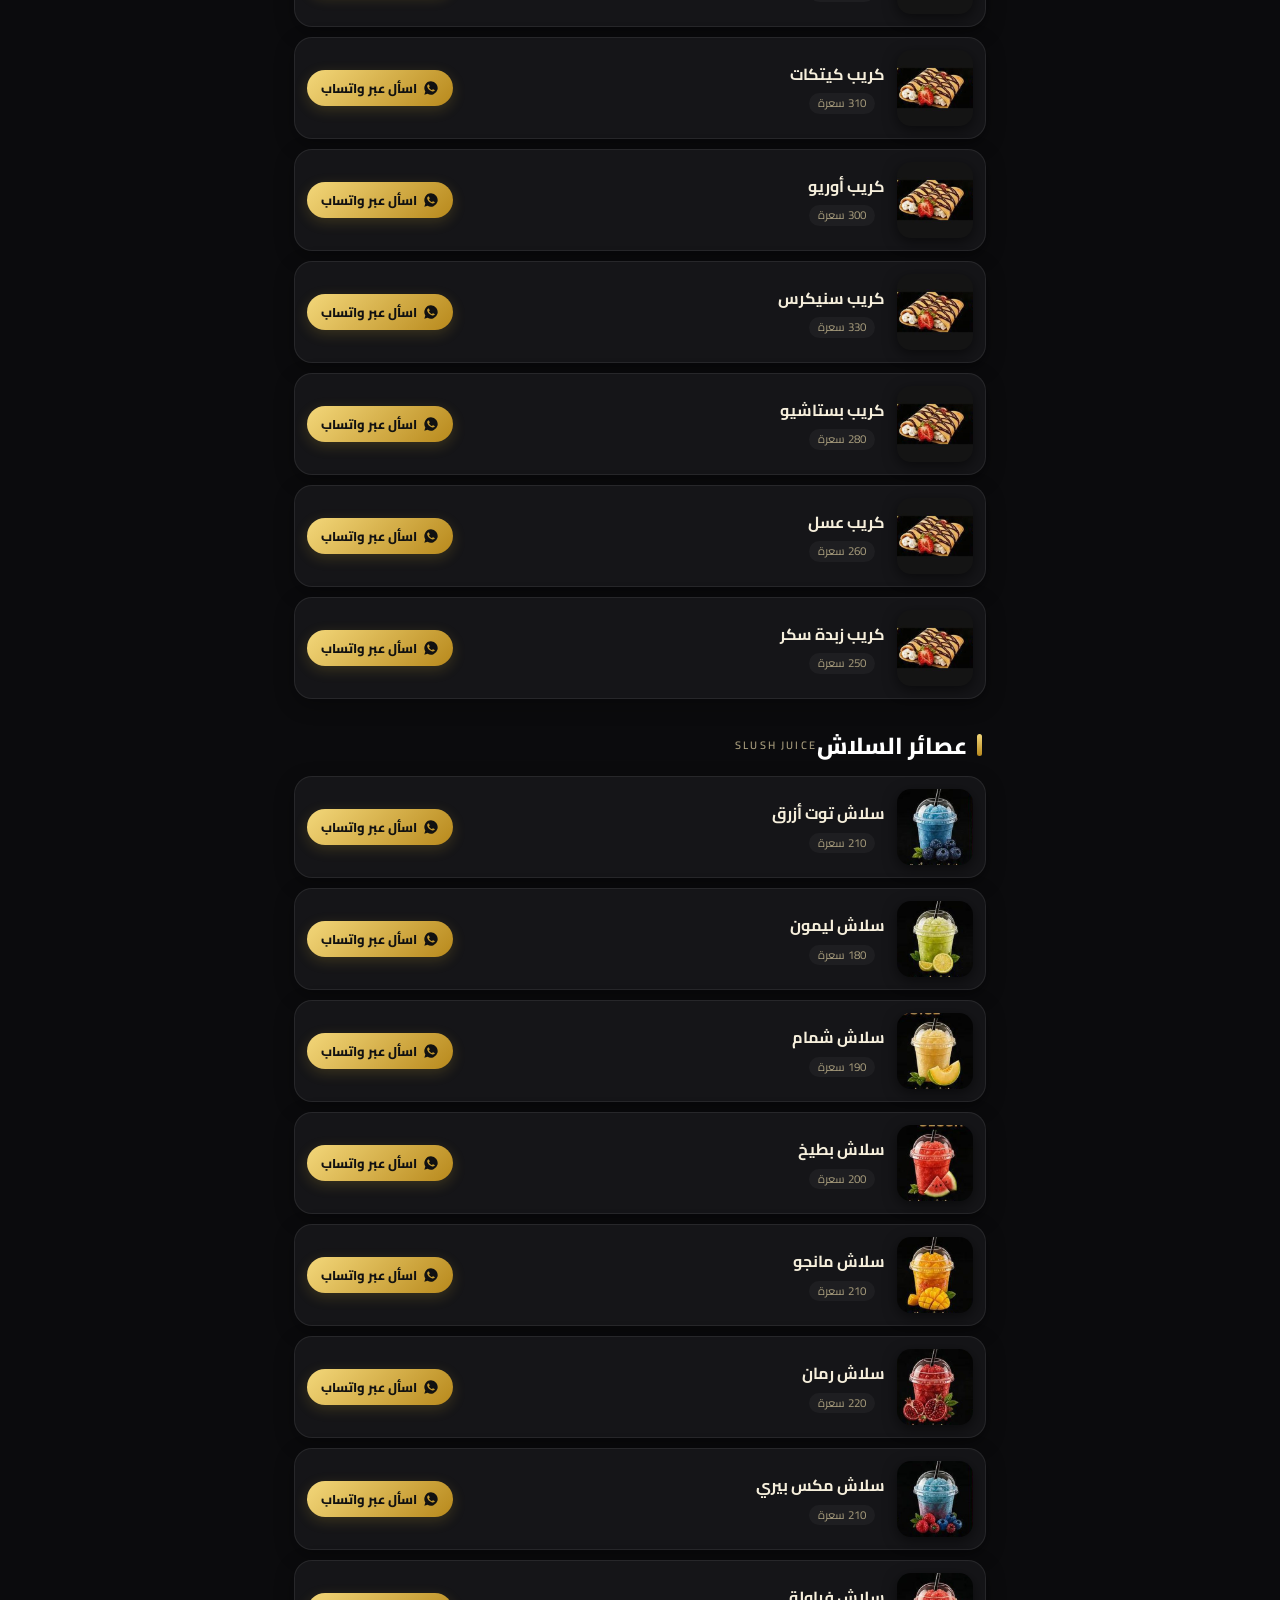
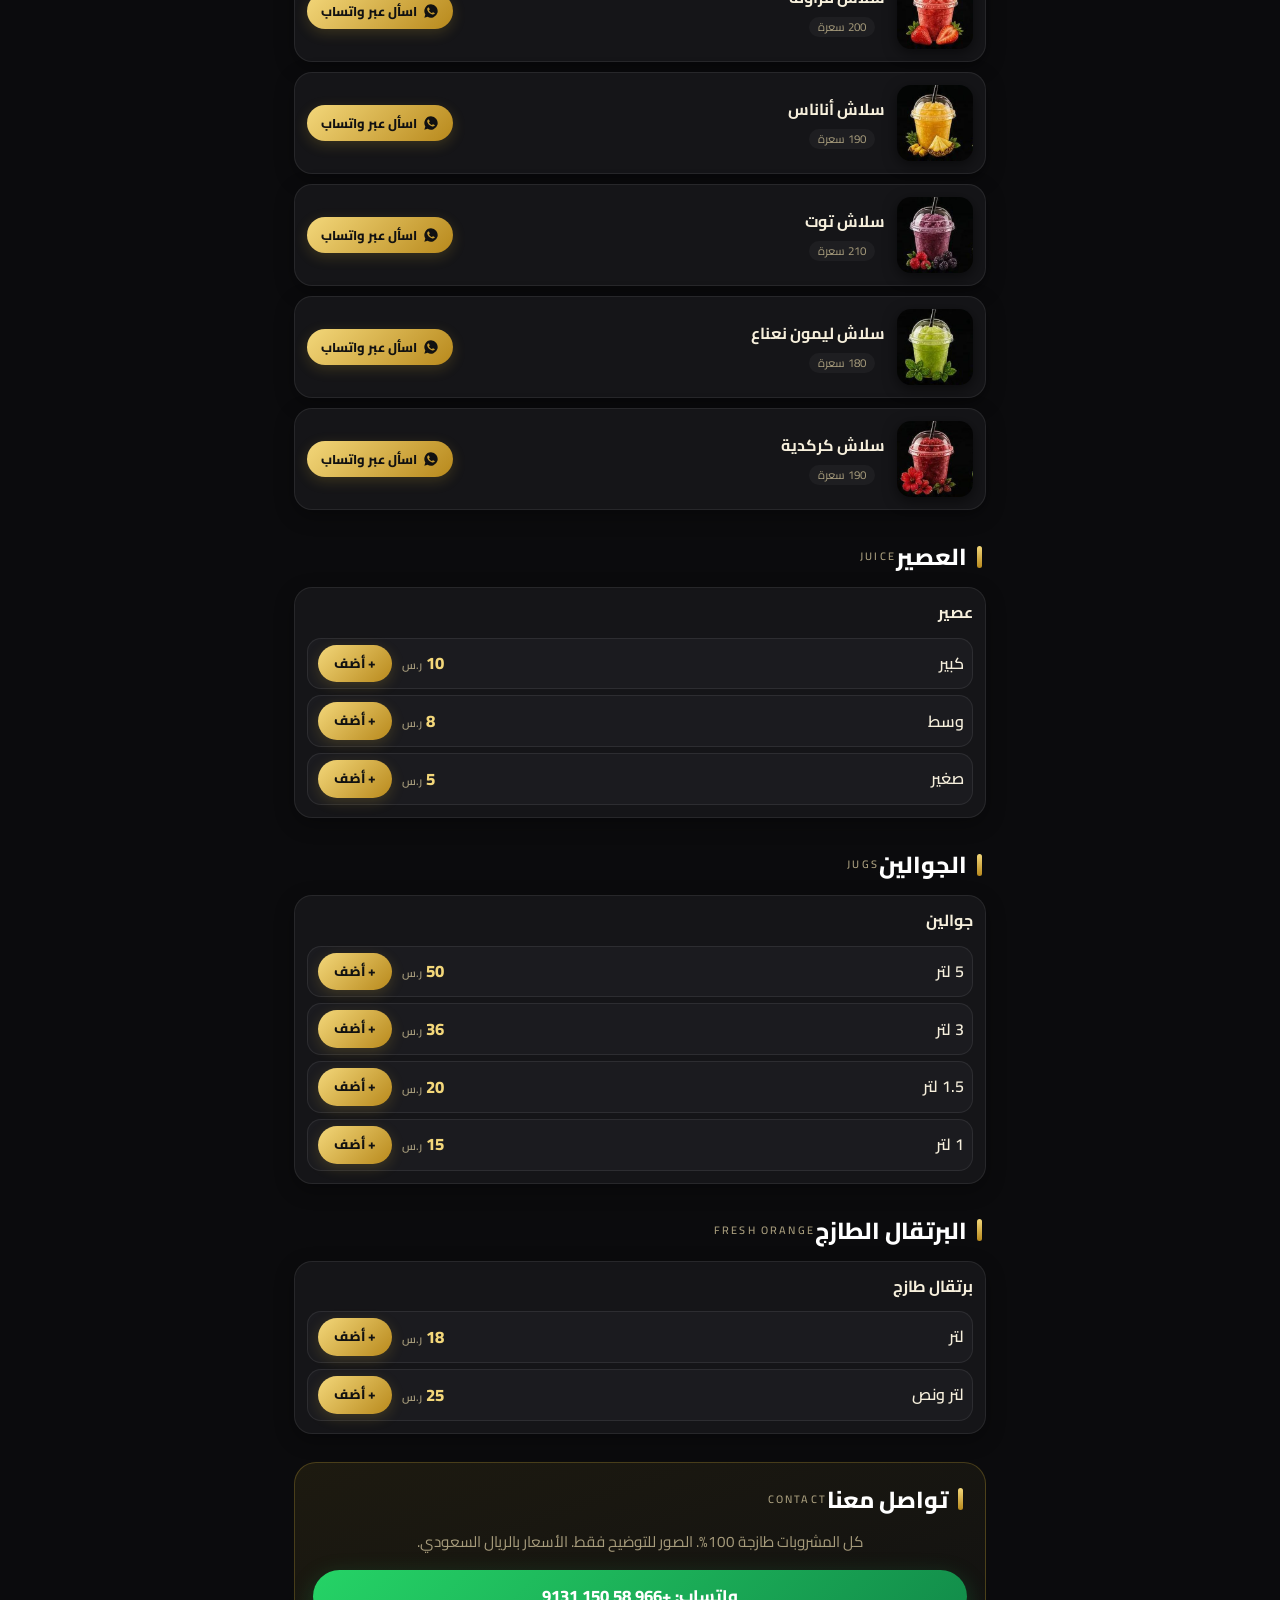
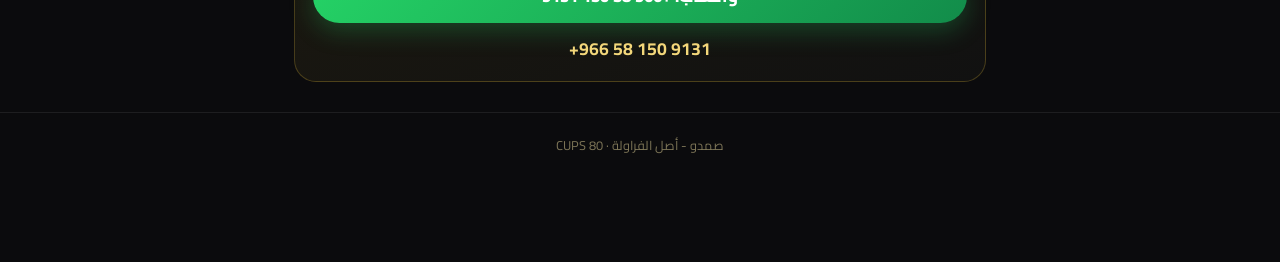
==== commit 58b3a57e: "Add cart: quantities, sizes, one WhatsApp order" ====
--- a/index.html
+++ b/index.html
@@ -5,5 +5,7 @@
 <header><img src="logo.jpg" alt="شعار صمدو" class="logo"><h1>صمدو</h1><p class="slogan">أصل الفراولة</p><p class="sub">MENU &middot; 80 CUPS COFFEE</p></header>
 <nav id="nav"></nav>
 <main id="app"><p class="note big" id="status">جاري تحميل المنيو...</p></main>
+<button id="cartbar" type="button" hidden><span class="cn"></span><span>عرض السلة</span><span class="ct"></span></button>
+<div id="cartsheet" hidden><div class="sh"><div class="shh"><h3>سلة الطلب</h3><button id="cclose" type="button" aria-label="إغلاق">×</button></div><div id="clines"></div><textarea id="cnote" rows="2" placeholder="ملاحظات على الطلب (اختياري)"></textarea><div class="tt"><span>الإجمالي</span><b id="ctotal"></b></div><a id="csend" class="wa" target="_blank" rel="noopener">إرسال الطلب عبر واتساب</a><button id="cclear" type="button" class="cc">تفريغ السلة</button></div></div>
 <footer>صمدو - أصل الفراولة &middot; 80 CUPS</footer>
 <script src="store.js"></script><script src="app.js"></script></body></html>
--- a/style.css
+++ b/style.css
@@ -44,3 +44,26 @@
 @keyframes rise{from{opacity:0;transform:translateY(14px)}to{opacity:1;transform:none}}
 @keyframes pop{from{opacity:0;transform:scale(.8)}to{opacity:1;transform:none}}
 @media(prefers-reduced-motion:reduce){*{animation:none!important;transition:none!important}}
+
+.qc{display:inline-flex;align-items:center;gap:8px;flex:none}
+.add{background:linear-gradient(135deg,var(--g2),#b8891c);color:#111;border:0;font:inherit;font-weight:800;font-size:.85rem;padding:8px 16px;border-radius:999px;box-shadow:0 4px 14px #d4af3733}
+.add:active,.qb:active{transform:scale(.92)}
+.qb{width:34px;height:34px;border-radius:50%;border:1px solid #d4af3766;background:var(--card2);color:var(--g2);font:inherit;font-size:1.2rem;font-weight:800;line-height:1}
+.qc .qb:first-child{background:linear-gradient(135deg,var(--g2),#b8891c);color:#111;border:0}
+.qn{min-width:22px;text-align:center;font-weight:800}
+body{padding-bottom:84px}
+#cartbar{position:fixed;z-index:20;inset-inline:12px;bottom:12px;max-width:696px;margin:0 auto;display:flex;align-items:center;justify-content:space-between;gap:10px;background:linear-gradient(135deg,var(--g2),#b8891c);color:#111;border:0;border-radius:18px;padding:13px 16px;font:inherit;font-weight:800;box-shadow:0 10px 30px #000c}
+#cartbar[hidden]{display:none}
+#cartbar .cn{background:#111;color:var(--g2);border-radius:999px;min-width:28px;height:28px;display:grid;place-items:center;font-size:.85rem}
+#cartsheet{position:fixed;inset:0;z-index:30;background:#000a;display:flex;align-items:flex-end;justify-content:center}
+#cartsheet[hidden]{display:none}
+.sh{background:var(--card);width:100%;max-width:720px;max-height:88vh;overflow:auto;border-radius:24px 24px 0 0;border:1px solid #d4af3744;padding:16px;animation:rise .3s ease both}
+.shh{display:flex;justify-content:space-between;align-items:center;margin-bottom:8px}.shh h3{font-size:1.25rem;color:var(--g2)}
+#cclose{background:var(--card2);border:1px solid var(--line);color:#fff;width:36px;height:36px;border-radius:50%;font-size:1.4rem;line-height:1}
+.cl{display:flex;align-items:center;gap:10px;padding:10px 0;border-bottom:1px solid var(--line)}
+.ci{flex:1;display:flex;flex-direction:column;min-width:0}.ci small{color:var(--mut)}.cp{color:var(--mut);font-size:.8rem}
+.lt{min-width:44px;text-align:left;font-weight:800;color:var(--g2)}
+#cnote{width:100%;margin-top:12px;background:var(--card2);color:#fff;border:1px solid var(--line);border-radius:14px;padding:10px;font:inherit;resize:none}
+.tt{display:flex;justify-content:space-between;font-size:1.2rem;margin:14px 2px}.tt b{color:var(--g2)}
+.cc{display:block;margin:12px auto 0;background:none;border:0;color:#ff9a9a;font:inherit;font-size:.85rem}
+body.lock{overflow:hidden}
